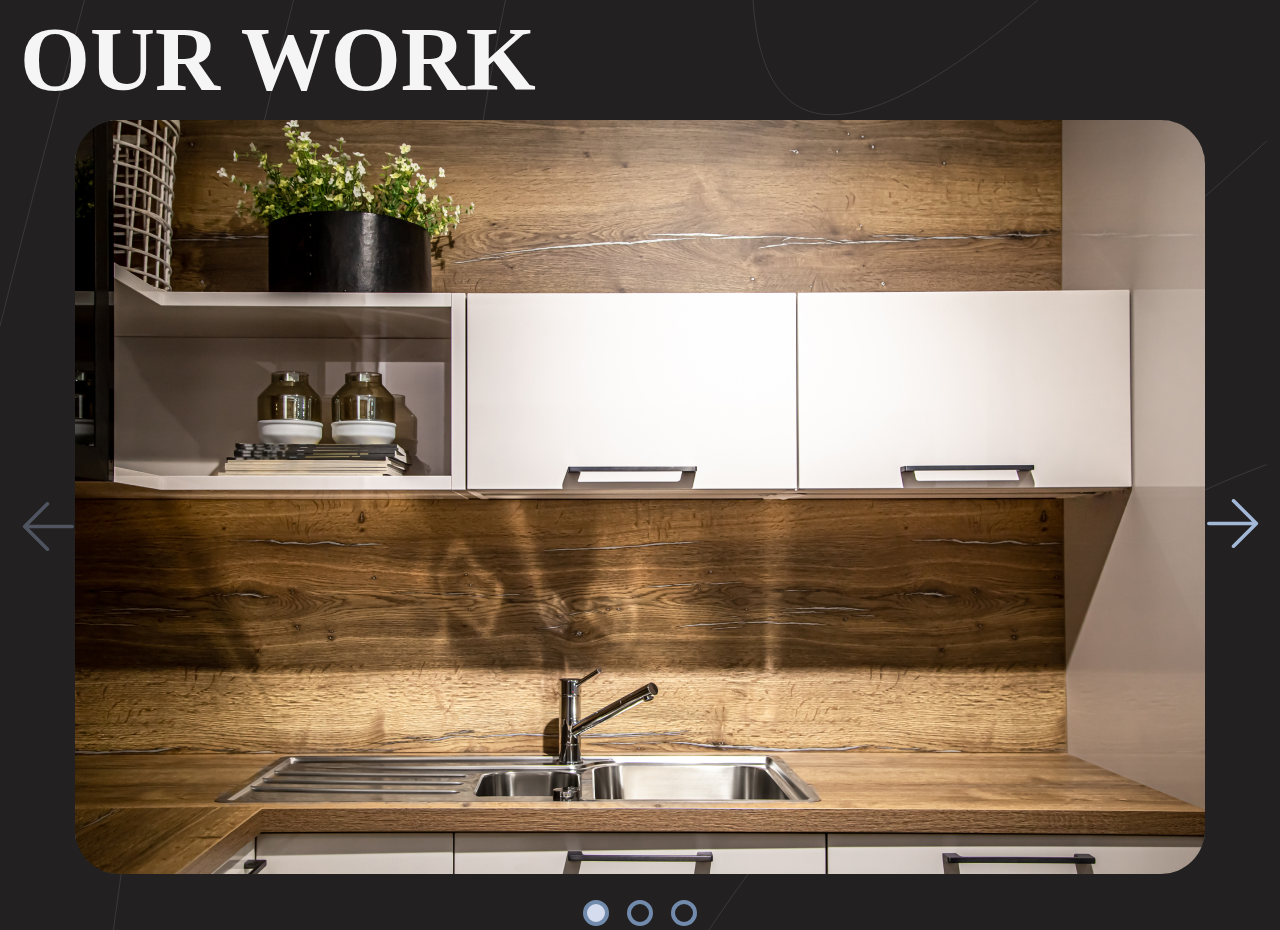
==== index.html @ 4e26131b "upd" ====
<!DOCTYPE html>
<html lang="en">

<head>
    <meta charset="utf-8" />
    <title>Swiper demo</title>
    <meta name="viewport" content="width=device-width, initial-scale=1, minimum-scale=1, maximum-scale=1" />
    <link rel="stylesheet" href="https://cdn.jsdelivr.net/npm/swiper/swiper-bundle.min.css" />
    <link rel="stylesheet" href="./styles/style.css">
    <script src="https://cdn.jsdelivr.net/npm/swiper/swiper-bundle.min.js"></script>

</head>

<body>
    <section>
        <div class="container">
            <h2>Our work</h2>
        </div>
        <div class="container">
            <div class="swiper mySwiper">
                <div class="swiper-wrapper">
                    <div class="swiper-slide">
                        <picture>
                            <img src="./img/img.jpg" alt="" srcset="./img/img.jpg 1x, ./img/img@2x.jpg 2x">
                        </picture>
                    </div>
                    <div class="swiper-slide">
                        <picture>
                            <img src="./img/img.jpg" alt="" srcset="./img/img.jpg 1x, ./img/img@2x.jpg 2x">
                        </picture>
                    </div>
                    <div class="swiper-slide">
                        <picture>
                            <img src="./img/img.jpg" alt="" srcset="./img/img.jpg 1x, ./img/img@2x.jpg 2x">
                        </picture>
                    </div>
                </div>
                <div class="swiper-button-next"></div>
                <div class="swiper-button-prev"></div>
                <div class="swiper-pagination"></div>
            </div>
        </div>
    </section>
    <script src="./js/main.js"></script>
</body>

</html>
---- styles/style.css ----
* {
  margin: 0;
  padding: 0;
  box-sizing: border-box;
}

body {
  background-color: #222021;
  background-image: url("../img/bkg.svg");
  background-size: cover;
  background-position: center;
}

h2 {
  font-family: "Kyiv*Type Sans";
  font-size: 90px;
  line-height: 120px;
  text-transform: uppercase;
  color: #F5F5F5;
}

.container {
  max-width: 1240px;
  margin: 0 auto;
}

.swiper-slide img {
  max-width: 1130px;
  width: 100%;
  margin: auto;
  display: flex;
  align-items: center;
  justify-content: center;
  border-radius: 44px;
}

.swiper-pagination {
  margin-top: 26px;
  position: initial;
}
.swiper-pagination .swiper-pagination-bullet {
  width: 26px;
  height: 26px;
  border: 4px solid #728BAD;
  margin: 0 9px !important;
  background-color: transparent;
  opacity: 1;
}
.swiper-pagination .swiper-pagination-bullet.swiper-pagination-bullet-active {
  background: #D5DCEE;
}

.swiper-button-next::after, .swiper-rtl .swiper-button-prev::after {
  content: "";
  min-width: 60px;
  height: 52px;
  background-image: url("../img/arrow.svg");
  background-repeat: no-repeat;
  background-size: 52px;
}

.swiper-button-prev::after, .swiper-rtl .swiper-button-next::after {
  content: "";
  min-width: 60px;
  height: 52px;
  background-image: url("../img/arrow.svg");
  background-repeat: no-repeat;
  background-size: 52px;
  transform: rotateZ(180deg);
}/*# sourceMappingURL=style.css.map */
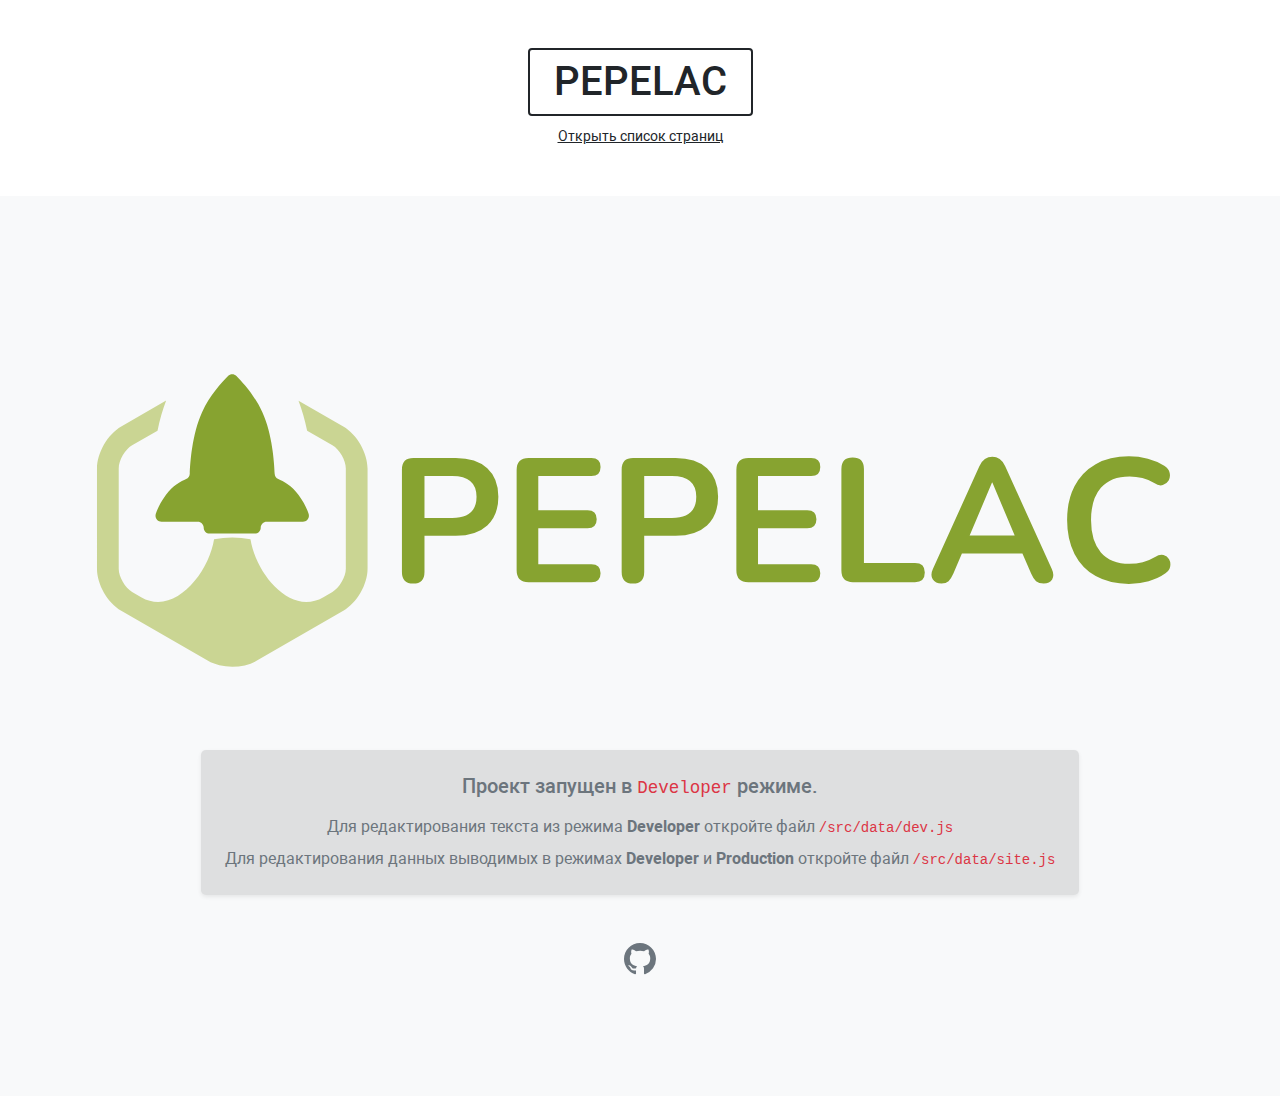
==== commit e488995c: "update" ====
--- a/index.html
+++ b/index.html
@@ -1,47 +1,65 @@
 <!DOCTYPE html>
-<html lang="en">
+<html lang="ru">
+<head>
 
-<head>
-    <meta charset="utf-8" />
-    <title>Swiper demo</title>
-    <meta name="viewport" content="width=device-width, initial-scale=1, minimum-scale=1, maximum-scale=1" />
-    <link rel="stylesheet" href="https://cdn.jsdelivr.net/npm/swiper/swiper-bundle.min.css" />
-    <link rel="stylesheet" href="./styles/style.css">
-    <script src="https://cdn.jsdelivr.net/npm/swiper/swiper-bundle.min.js"></script>
+	<meta charset="utf-8"/>
+	<meta http-equiv="X-UA-Compatible" content="IE=edge,chrome=1"/>
+	<meta name="viewport" content="width=device-width,initial-scale=1">
+	<title>PEPELAC</title>
 
-</head>
 
+<link href="/assets/css/main.min.css?v=f2b08a24ca1a831ceec6" rel="stylesheet"></head>
 <body>
-    <section>
-        <div class="container">
-            <h2>Our work</h2>
-        </div>
-        <div class="container">
-            <div class="swiper mySwiper">
-                <div class="swiper-wrapper">
-                    <div class="swiper-slide">
-                        <picture>
-                            <img src="./img/img.jpg" alt="" srcset="./img/img.jpg 1x, ./img/img@2x.jpg 2x">
-                        </picture>
-                    </div>
-                    <div class="swiper-slide">
-                        <picture>
-                            <img src="./img/img.jpg" alt="" srcset="./img/img.jpg 1x, ./img/img@2x.jpg 2x">
-                        </picture>
-                    </div>
-                    <div class="swiper-slide">
-                        <picture>
-                            <img src="./img/img.jpg" alt="" srcset="./img/img.jpg 1x, ./img/img@2x.jpg 2x">
-                        </picture>
-                    </div>
-                </div>
-                <div class="swiper-button-next"></div>
-                <div class="swiper-button-prev"></div>
-                <div class="swiper-pagination"></div>
-            </div>
-        </div>
-    </section>
-    <script src="./js/main.js"></script>
-</body>
 
-</html>+	<div class="container">
+	<div class="row">
+		<div class="col-12">
+			<header class="py-5 text-center">
+				<h1 class="d-inline-block border border-dark border-2 rounded py-2 px-4 text-dark">PEPELAC</h1>
+				<div>
+					<a class="text-dark small" href="ui.html">Открыть список страниц</a>
+				</div>
+			</header>
+		</div>
+	</div>
+</div>
+
+
+	
+
+	<section class="bg-light py-4 min-vh-100">
+		<div class="container">
+			<div class="row">
+				<div class="col-12 mt-10">
+					<a href="https://zencod.ru/tools/" target="_blank" class="d-block">
+						<svg class="img-fluid" xmlns="http://www.w3.org/2000/svg" viewBox="0 0 3806 1024">
+							<path fill="#87A330" d="M3457.18 702.846q47.17 26.66 113.23 26.66 34.13 0 67.39-9.229 33.4-9.375 57.42-26.806 13.77-10.108 16.11-23.291 2.49-13.33-3.81-24.317-6.3-11.133-18.89-14.648-12.6-3.662-28.86 6.445-19.78 12.012-42.04 17.725-22.12 5.713-44.97 5.713-64.16 0-97.85-38.965-33.55-38.965-33.55-110.449 0-71.338 33.55-110.01 33.69-38.819 97.85-38.819 22.26 0 43.8 5.42 21.68 5.42 40.28 17.432 16.11 10.84 29.3 6.885 13.33-3.955 19.92-15.528 6.59-11.718 3.51-25.781-2.93-14.209-18.6-24.316-24.02-15.674-55.81-24.024-31.79-8.496-64.75-8.496-66.06 0-113.23 26.807-47.02 26.66-72.22 75.293-25.19 48.486-25.19 115.137 0 66.65 25.19 115.576 25.2 48.779 72.22 75.586Zm-525.79 25.488q-20.95 0-30.03-14.355-8.94-14.502.58-34.864l158.5-350.976q7.76-17.432 18.9-24.903 11.13-7.47 25.49-7.47 13.76 0 24.9 7.47 11.13 7.471 18.89 24.903l158.94 350.976q9.67 20.947 1.17 35.156-8.35 14.063-28.71 14.063-16.85 0-26.22-8.057-9.23-8.203-16.41-25.048l-30.03-69.581h-206.39l-29.45 69.581q-7.76 17.431-16.11 25.341-8.35 7.764-24.02 7.764Zm-341.45-44.385q0 39.551 39.11 39.551h211.82q33.54 0 33.54-32.959 0-32.373-33.54-32.373h-174.03V337.66q0-38.965-38.37-38.965-38.53 0-38.53 38.965v346.289Zm-1460.272 44.385q-38.525 0-38.525-39.697V339.564q0-39.111 39.11-39.111h144.581q69.58 0 107.373 34.863Q1420 370.033 1420 432.436q0 62.402-37.793 97.558-37.793 35.156-107.373 35.156h-106.787v123.487q0 39.697-38.379 39.697Zm393.543-4.834q-40.869 0-40.869-40.869V341.322q0-40.869 40.869-40.869h214.16q31.201 0 31.201 30.029 0 31.202-31.201 31.202H1556.17v116.455h168.018q31.201 0 31.201 30.615t-31.201 30.615H1556.17V662.27h181.201q31.201 0 31.201 30.615t-31.201 30.615h-214.16Zm317.33-34.863q0 39.697 38.526 39.697 38.379 0 38.379-39.697V565.15h106.787q69.577 0 107.377-35.156 37.79-35.156 37.79-97.558 0-62.403-37.79-97.12-37.8-34.863-107.377-34.863h-144.58q-39.112 0-39.112 39.111v349.073ZM2272.61 723.5q-40.87 0-40.87-40.869V341.322q0-40.869 40.87-40.869h214.16q31.2 0 31.2 30.029 0 31.202-31.2 31.202h-181.2v116.455h168.02q31.2 0 31.2 30.615t-31.2 30.615h-168.02V662.27h181.2q31.2 0 31.2 30.615t-31.2 30.615h-214.16ZM1168.047 504.506h94.775q82.764 0 82.764-72.07 0-71.338-82.764-71.338h-94.775v143.408Zm844.174 0h-94.775V361.098h94.775q82.759 0 82.759 71.338 0 72.07-82.759 72.07ZM3103.65 383.949l-76.32 180.615H3181l-76.17-180.615h-1.18Z"/>
+							<path fill="#87A330" fill-rule="evenodd" d="M753.535 517.319c13.858 0 23.638-13.507 19.337-26.695-5.224-16.056-15.195-38.451-34.182-64.574-23.191-31.888-52.913-47.752-69.224-54.57-7.295-3.058-12.105-10.162-12.392-18.062-1.306-36.062-7.964-135.804-41.923-209.743-26.154-56.896-67.026-102.005-88.529-123.38-7.901-7.9-20.707-7.9-28.639 0-21.472 21.375-62.344 66.484-88.498 123.38-33.959 73.939-40.648 173.681-41.955 209.743-.287 7.9-5.065 15.004-12.36 18.062-16.311 6.818-46.032 22.682-69.224 54.57-18.986 26.123-28.958 48.518-34.182 64.574-4.301 13.188 5.479 26.695 19.337 26.695h123.667c11.245 0 20.356 9.111 20.356 20.357 0 11.213 9.111 20.324 20.357 20.324h153.675c11.246 0 20.357-9.111 20.357-20.324 0-11.246 9.111-20.357 20.356-20.357h123.667"/>
+							<path fill="#CAD593" fill-rule="evenodd" d="m891.161 192.722-152.722-88.17c11.666 30.531 21.746 64.617 29.41 102.589l86.241 49.786c23.9 13.799 45.669 51.504 45.669 79.105v341.715c0 27.599-21.769 65.303-45.669 79.102l-30.781 17.776c-114.498 66.103-231.119-84.03-248.714-197.227a302.762 302.762 0 0 0-61.931-6.4 302.574 302.574 0 0 0-62.272 6.469c-17.636 113.185-134.227 263.247-248.703 197.158l-30.783-17.776c-23.906-13.799-45.67-51.503-45.67-79.102V336.032c0-27.601 21.764-65.306 45.67-79.105l86.633-50.03c7.684-37.986 17.776-72.075 29.459-102.609l-153.161 88.434C87.44 219.509 51.1 282.458 51.1 336.032v341.715c0 53.571 36.34 116.523 82.737 143.304l295.918 170.857c23.197 13.392 52.968 20.092 82.74 20.092 29.769 0 59.543-6.7 82.737-20.092l295.929-170.857c46.392-26.786 82.737-89.733 82.737-143.304V336.032c0-53.574-36.345-116.52-82.737-143.31Z"/>
+						</svg>
+					</a>
+				</div>
+				<div class="col-12 d-flex justify-content-center mt-7">
+					<div class="d-inline-block text-center p-4 bg-black bg-opacity-10 text-secondary rounded-3 shadow-sm">
+						<div class="h5 mb-3">Проект запущен в <code class="text-danger">Developer</code> режиме.</div>
+						<div>Для редактирования текста из режима <b>Developer</b> откройте файл <code class="text-danger">/src/data/dev.js</code></div>
+						<div class="mt-2">Для редактирования данных выводимых в режимах <b>Developer</b> и <b>Production</b> откройте файл <code class="text-danger">/src/data/site.js</code></div>
+						<div class="mt-5 d-flex gap-2 justify-content-center d-none" data-desc="Чтобы включить темную тему, добавьте импорты dark-mode в index.js и index.scss">
+							<button class="btn btn-outline-secondary js--toggle-theme">Переключить тему</button>
+							<button class="btn btn-outline-success js--toggle-theme" data-system-theme="true">Включить системную тему</button>
+						</div>
+					</div>
+				</div>
+				<div class="col-12 text-center mt-5">
+					<a href="https://github.com/alexsoin/" class="text-secondary" target="_blank">
+						<svg height="32" viewBox="0 0 16 16" version="1.1" width="32">
+							<path fill="currentColor" d="M8 0C3.58 0 0 3.58 0 8c0 3.54 2.29 6.53 5.47 7.59.4.07.55-.17.55-.38 0-.19-.01-.82-.01-1.49-2.01.37-2.53-.49-2.69-.94-.09-.23-.48-.94-.82-1.13-.28-.15-.68-.52-.01-.53.63-.01 1.08.58 1.23.82.72 1.21 1.87.87 2.33.66.07-.52.28-.87.51-1.07-1.78-.2-3.64-.89-3.64-3.95 0-.87.31-1.59.82-2.15-.08-.2-.36-1.02.08-2.12 0 0 .67-.21 2.2.82.64-.18 1.32-.27 2-.27.68 0 1.36.09 2 .27 1.53-1.04 2.2-.82 2.2-.82.44 1.1.16 1.92.08 2.12.51.56.82 1.27.82 2.15 0 3.07-1.87 3.75-3.65 3.95.29.25.54.73.54 1.48 0 1.07-.01 1.93-.01 2.2 0 .21.15.46.55.38A8.013 8.013 0 0016 8c0-4.42-3.58-8-8-8z"></path>
+						</svg>
+					</a>
+				</div>
+			</div>
+		</div>
+	</section>
+
+<script defer src="/assets/js/vendor.min.js?v=48f0f1ad7be3444cd97d"></script><script defer src="/assets/js/main.min.js?v=f2b08a24ca1a831ceec6"></script></body>
+</html>
--- a/assets/css/main.min.css
+++ b/assets/css/main.min.css
@@ -0,0 +1,13280 @@
+/*!*****************************************************************************************************************************************************************************!*\
+  !*** css ./node_modules/css-loader/dist/cjs.js??ruleSet[1].rules[4].use[1]!./node_modules/sass-loader/dist/cjs.js??ruleSet[1].rules[4].use[2]!./src/assets/scss/index.scss ***!
+  \*****************************************************************************************************************************************************************************/
+@charset "UTF-8";
+@font-face {
+  font-family: "Roboto";
+  src: local("Roboto Thin"), local("Roboto-Thin"), url(/assets/fonts/roboto/Robotothin.woff2) format("woff2"), url(/assets/fonts/roboto/Robotothin.woff) format("woff"), url(/assets/fonts/roboto/Robotothin.ttf) format("truetype");
+  font-weight: 100;
+  font-style: normal;
+}
+@font-face {
+  font-family: "Roboto";
+  src: local("Roboto Thin Italic"), local("Roboto-ThinItalic"), url(/assets/fonts/roboto/Robotothinitalic.woff2) format("woff2"), url(/assets/fonts/roboto/Robotothinitalic.woff) format("woff"), url(/assets/fonts/roboto/Robotothinitalic.ttf) format("truetype");
+  font-weight: 100;
+  font-style: italic;
+}
+@font-face {
+  font-family: "Roboto";
+  src: local("Roboto Light"), local("Roboto-Light"), url(/assets/fonts/roboto/Robotolight.woff2) format("woff2"), url(/assets/fonts/roboto/Robotolight.woff) format("woff"), url(/assets/fonts/roboto/Robotolight.ttf) format("truetype");
+  font-weight: 300;
+  font-style: normal;
+}
+@font-face {
+  font-family: "Roboto";
+  src: local("Roboto Light Italic"), local("Roboto-LightItalic"), url(/assets/fonts/roboto/Robotolightitalic.woff2) format("woff2"), url(/assets/fonts/roboto/Robotolightitalic.woff) format("woff"), url(/assets/fonts/roboto/Robotolightitalic.ttf) format("truetype");
+  font-weight: 300;
+  font-style: italic;
+}
+@font-face {
+  font-family: "Roboto";
+  src: local("Roboto"), local("Roboto-Regular"), url(/assets/fonts/roboto/Roboto.woff2) format("woff2"), url(/assets/fonts/roboto/Roboto.woff) format("woff"), url(/assets/fonts/roboto/Roboto.ttf) format("truetype");
+  font-weight: 400;
+  font-style: normal;
+}
+@font-face {
+  font-family: "Roboto";
+  src: local("Roboto Italic"), local("Roboto-Italic"), url(/assets/fonts/roboto/Robotoitalic.woff2) format("woff2"), url(/assets/fonts/roboto/Robotoitalic.woff) format("woff"), url(/assets/fonts/roboto/Robotoitalic.ttf) format("truetype");
+  font-weight: 400;
+  font-style: italic;
+}
+@font-face {
+  font-family: "Roboto";
+  src: local("Roboto Medium"), local("Roboto-Medium"), url(/assets/fonts/roboto/Robotomedium.woff2) format("woff2"), url(/assets/fonts/roboto/Robotomedium.woff) format("woff"), url(/assets/fonts/roboto/Robotomedium.ttf) format("truetype");
+  font-weight: 500;
+  font-style: normal;
+}
+@font-face {
+  font-family: "Roboto";
+  src: local("Roboto Medium Italic"), local("Roboto-MediumItalic"), url(/assets/fonts/roboto/Robotomediumitalic.woff2) format("woff2"), url(/assets/fonts/roboto/Robotomediumitalic.woff) format("woff"), url(/assets/fonts/roboto/Robotomediumitalic.ttf) format("truetype");
+  font-weight: 500;
+  font-style: italic;
+}
+@font-face {
+  font-family: "Roboto";
+  src: local("Roboto Bold"), local("Roboto-Bold"), url(/assets/fonts/roboto/Robotobold.woff2) format("woff2"), url(/assets/fonts/roboto/Robotobold.woff) format("woff"), url(/assets/fonts/roboto/Robotobold.ttf) format("truetype");
+  font-weight: 700;
+  font-style: normal;
+}
+@font-face {
+  font-family: "Roboto";
+  src: local("Roboto Bold Italic"), local("Roboto-BoldItalic"), url(/assets/fonts/roboto/Robotobolditalic.woff2) format("woff2"), url(/assets/fonts/roboto/Robotobolditalic.woff) format("woff"), url(/assets/fonts/roboto/Robotobolditalic.ttf) format("truetype");
+  font-weight: 700;
+  font-style: italic;
+}
+@font-face {
+  font-family: "Roboto";
+  src: local("Roboto Black"), local("Roboto-Black"), url(/assets/fonts/roboto/Robotoblack.woff2) format("woff2"), url(/assets/fonts/roboto/Robotoblack.woff) format("woff"), url(/assets/fonts/roboto/Robotoblack.ttf) format("truetype");
+  font-weight: 900;
+  font-style: normal;
+}
+@font-face {
+  font-family: "Roboto";
+  src: local("Roboto Black Italic"), local("Roboto-BlackItalic"), url(/assets/fonts/roboto/Robotoblackitalic.woff2) format("woff2"), url(/assets/fonts/roboto/Robotoblackitalic.woff) format("woff"), url(/assets/fonts/roboto/Robotoblackitalic.ttf) format("truetype");
+  font-weight: 900;
+  font-style: italic;
+}
+:root {
+  --bs-blue: #0d6efd;
+  --bs-indigo: #6610f2;
+  --bs-purple: #6f42c1;
+  --bs-pink: #d63384;
+  --bs-red: #dc3545;
+  --bs-orange: #fd7e14;
+  --bs-yellow: #ffc107;
+  --bs-green: #198754;
+  --bs-teal: #20c997;
+  --bs-cyan: #0dcaf0;
+  --bs-white: #fff;
+  --bs-gray: #6c757d;
+  --bs-gray-dark: #343a40;
+  --bs-gray-100: #f8f9fa;
+  --bs-gray-200: #e9ecef;
+  --bs-gray-300: #dee2e6;
+  --bs-gray-400: #ced4da;
+  --bs-gray-500: #adb5bd;
+  --bs-gray-600: #6c757d;
+  --bs-gray-700: #495057;
+  --bs-gray-800: #343a40;
+  --bs-gray-900: #212529;
+  --bs-primary: #0d6efd;
+  --bs-secondary: #6c757d;
+  --bs-success: #198754;
+  --bs-info: #0dcaf0;
+  --bs-warning: #ffc107;
+  --bs-danger: #dc3545;
+  --bs-light: #f8f9fa;
+  --bs-dark: #212529;
+  --bs-primary-rgb: 13, 110, 253;
+  --bs-secondary-rgb: 108, 117, 125;
+  --bs-success-rgb: 25, 135, 84;
+  --bs-info-rgb: 13, 202, 240;
+  --bs-warning-rgb: 255, 193, 7;
+  --bs-danger-rgb: 220, 53, 69;
+  --bs-light-rgb: 248, 249, 250;
+  --bs-dark-rgb: 33, 37, 41;
+  --bs-white-rgb: 255, 255, 255;
+  --bs-black-rgb: 0, 0, 0;
+  --bs-body-color-rgb: 0, 0, 0;
+  --bs-body-bg-rgb: 255, 255, 255;
+  --bs-font-sans-serif: system-ui, -apple-system, "Segoe UI", Roboto, "Helvetica Neue", Arial, "Noto Sans", "Liberation Sans", sans-serif, "Apple Color Emoji", "Segoe UI Emoji", "Segoe UI Symbol", "Noto Color Emoji";
+  --bs-font-monospace: SFMono-Regular, Menlo, Monaco, Consolas, "Liberation Mono", "Courier New", monospace;
+  --bs-gradient: linear-gradient(180deg, rgba(255, 255, 255, 0.15), rgba(255, 255, 255, 0));
+  --bs-body-font-family: Roboto, -apple-system, BlinkMacSystemFont, Segoe UI, Roboto, Helvetica Neue, Arial, Noto Sans, sans-serif, Apple Color Emoji, Segoe UI Emoji, Segoe UI Symbol, Noto Color Emoji;
+  --bs-body-font-size: 1rem;
+  --bs-body-font-weight: 400;
+  --bs-body-line-height: 1.5;
+  --bs-body-color: #000;
+  --bs-body-bg: #fff;
+}
+
+*,
+*::before,
+*::after {
+  box-sizing: border-box;
+}
+
+@media (prefers-reduced-motion: no-preference) {
+  :root {
+    scroll-behavior: smooth;
+  }
+}
+
+body {
+  margin: 0;
+  font-family: var(--bs-body-font-family);
+  font-size: var(--bs-body-font-size);
+  font-weight: var(--bs-body-font-weight);
+  line-height: var(--bs-body-line-height);
+  color: var(--bs-body-color);
+  text-align: var(--bs-body-text-align);
+  background-color: var(--bs-body-bg);
+  -webkit-text-size-adjust: 100%;
+  -webkit-tap-highlight-color: rgba(0, 0, 0, 0);
+}
+
+hr {
+  margin: 1rem 0;
+  color: inherit;
+  background-color: currentColor;
+  border: 0;
+  opacity: 0.25;
+}
+
+hr:not([size]) {
+  height: 1px;
+}
+
+h6, .h6, h5, .h5, h4, .h4, h3, .h3, h2, .h2, h1, .h1 {
+  margin-top: 0;
+  margin-bottom: 0.5rem;
+  font-weight: 500;
+  line-height: 1.2;
+}
+
+h1, .h1 {
+  font-size: calc(1.375rem + 1.5vw);
+}
+@media (min-width: 1200px) {
+  h1, .h1 {
+    font-size: 2.5rem;
+  }
+}
+
+h2, .h2 {
+  font-size: calc(1.325rem + 0.9vw);
+}
+@media (min-width: 1200px) {
+  h2, .h2 {
+    font-size: 2rem;
+  }
+}
+
+h3, .h3 {
+  font-size: calc(1.3rem + 0.6vw);
+}
+@media (min-width: 1200px) {
+  h3, .h3 {
+    font-size: 1.75rem;
+  }
+}
+
+h4, .h4 {
+  font-size: calc(1.275rem + 0.3vw);
+}
+@media (min-width: 1200px) {
+  h4, .h4 {
+    font-size: 1.5rem;
+  }
+}
+
+h5, .h5 {
+  font-size: 1.25rem;
+}
+
+h6, .h6 {
+  font-size: 1rem;
+}
+
+p {
+  margin-top: 0;
+  margin-bottom: 1rem;
+}
+
+abbr[title],
+abbr[data-bs-original-title] {
+  text-decoration: underline dotted;
+  cursor: help;
+  text-decoration-skip-ink: none;
+}
+
+address {
+  margin-bottom: 1rem;
+  font-style: normal;
+  line-height: inherit;
+}
+
+ol,
+ul {
+  padding-left: 2rem;
+}
+
+ol,
+ul,
+dl {
+  margin-top: 0;
+  margin-bottom: 1rem;
+}
+
+ol ol,
+ul ul,
+ol ul,
+ul ol {
+  margin-bottom: 0;
+}
+
+dt {
+  font-weight: 700;
+}
+
+dd {
+  margin-bottom: 0.5rem;
+  margin-left: 0;
+}
+
+blockquote {
+  margin: 0 0 1rem;
+}
+
+b,
+strong {
+  font-weight: bolder;
+}
+
+small, .small {
+  font-size: 0.875em;
+}
+
+mark, .mark {
+  padding: 0.2em;
+  background-color: #fcf8e3;
+}
+
+sub,
+sup {
+  position: relative;
+  font-size: 0.75em;
+  line-height: 0;
+  vertical-align: baseline;
+}
+
+sub {
+  bottom: -0.25em;
+}
+
+sup {
+  top: -0.5em;
+}
+
+a {
+  color: #0d6efd;
+  text-decoration: underline;
+}
+a:hover {
+  color: #0a58ca;
+}
+
+a:not([href]):not([class]), a:not([href]):not([class]):hover {
+  color: inherit;
+  text-decoration: none;
+}
+
+pre,
+code,
+kbd,
+samp {
+  font-family: var(--bs-font-monospace);
+  font-size: 1em;
+  direction: ltr /* rtl:ignore */;
+  unicode-bidi: bidi-override;
+}
+
+pre {
+  display: block;
+  margin-top: 0;
+  margin-bottom: 1rem;
+  overflow: auto;
+  font-size: 0.875em;
+}
+pre code {
+  font-size: inherit;
+  color: inherit;
+  word-break: normal;
+}
+
+code {
+  font-size: 0.875em;
+  color: #d63384;
+  word-wrap: break-word;
+}
+a > code {
+  color: inherit;
+}
+
+kbd {
+  padding: 0.2rem 0.4rem;
+  font-size: 0.875em;
+  color: #fff;
+  background-color: #212529;
+  border-radius: 0.2rem;
+}
+kbd kbd {
+  padding: 0;
+  font-size: 1em;
+  font-weight: 700;
+}
+
+figure {
+  margin: 0 0 1rem;
+}
+
+img,
+svg {
+  vertical-align: middle;
+}
+
+table {
+  caption-side: bottom;
+  border-collapse: collapse;
+}
+
+caption {
+  padding-top: 0.5rem;
+  padding-bottom: 0.5rem;
+  color: #6c757d;
+  text-align: left;
+}
+
+th {
+  text-align: inherit;
+  text-align: -webkit-match-parent;
+}
+
+thead,
+tbody,
+tfoot,
+tr,
+td,
+th {
+  border-color: inherit;
+  border-style: solid;
+  border-width: 0;
+}
+
+label {
+  display: inline-block;
+}
+
+button {
+  border-radius: 0;
+}
+
+button:focus:not(:focus-visible) {
+  outline: 0;
+}
+
+input,
+button,
+select,
+optgroup,
+textarea {
+  margin: 0;
+  font-family: inherit;
+  font-size: inherit;
+  line-height: inherit;
+}
+
+button,
+select {
+  text-transform: none;
+}
+
+[role=button] {
+  cursor: pointer;
+}
+
+select {
+  word-wrap: normal;
+}
+select:disabled {
+  opacity: 1;
+}
+
+[list]::-webkit-calendar-picker-indicator {
+  display: none;
+}
+
+button,
+[type=button],
+[type=reset],
+[type=submit] {
+  -webkit-appearance: button;
+}
+button:not(:disabled),
+[type=button]:not(:disabled),
+[type=reset]:not(:disabled),
+[type=submit]:not(:disabled) {
+  cursor: pointer;
+}
+
+::-moz-focus-inner {
+  padding: 0;
+  border-style: none;
+}
+
+textarea {
+  resize: vertical;
+}
+
+fieldset {
+  min-width: 0;
+  padding: 0;
+  margin: 0;
+  border: 0;
+}
+
+legend {
+  float: left;
+  width: 100%;
+  padding: 0;
+  margin-bottom: 0.5rem;
+  font-size: calc(1.275rem + 0.3vw);
+  line-height: inherit;
+}
+@media (min-width: 1200px) {
+  legend {
+    font-size: 1.5rem;
+  }
+}
+legend + * {
+  clear: left;
+}
+
+::-webkit-datetime-edit-fields-wrapper,
+::-webkit-datetime-edit-text,
+::-webkit-datetime-edit-minute,
+::-webkit-datetime-edit-hour-field,
+::-webkit-datetime-edit-day-field,
+::-webkit-datetime-edit-month-field,
+::-webkit-datetime-edit-year-field {
+  padding: 0;
+}
+
+::-webkit-inner-spin-button {
+  height: auto;
+}
+
+[type=search] {
+  outline-offset: -2px;
+  -webkit-appearance: textfield;
+}
+
+/* rtl:raw:
+[type="tel"],
+[type="url"],
+[type="email"],
+[type="number"] {
+  direction: ltr;
+}
+*/
+::-webkit-search-decoration {
+  -webkit-appearance: none;
+}
+
+::-webkit-color-swatch-wrapper {
+  padding: 0;
+}
+
+::file-selector-button {
+  font: inherit;
+}
+
+::-webkit-file-upload-button {
+  font: inherit;
+  -webkit-appearance: button;
+}
+
+output {
+  display: inline-block;
+}
+
+iframe {
+  border: 0;
+}
+
+summary {
+  display: list-item;
+  cursor: pointer;
+}
+
+progress {
+  vertical-align: baseline;
+}
+
+[hidden] {
+  display: none !important;
+}
+
+.lead {
+  font-size: 1.25rem;
+  font-weight: 300;
+}
+
+.display-1 {
+  font-size: calc(1.625rem + 4.5vw);
+  font-weight: 300;
+  line-height: 1.2;
+}
+@media (min-width: 1200px) {
+  .display-1 {
+    font-size: 5rem;
+  }
+}
+
+.display-2 {
+  font-size: calc(1.575rem + 3.9vw);
+  font-weight: 300;
+  line-height: 1.2;
+}
+@media (min-width: 1200px) {
+  .display-2 {
+    font-size: 4.5rem;
+  }
+}
+
+.display-3 {
+  font-size: calc(1.525rem + 3.3vw);
+  font-weight: 300;
+  line-height: 1.2;
+}
+@media (min-width: 1200px) {
+  .display-3 {
+    font-size: 4rem;
+  }
+}
+
+.display-4 {
+  font-size: calc(1.475rem + 2.7vw);
+  font-weight: 300;
+  line-height: 1.2;
+}
+@media (min-width: 1200px) {
+  .display-4 {
+    font-size: 3.5rem;
+  }
+}
+
+.display-5 {
+  font-size: calc(1.425rem + 2.1vw);
+  font-weight: 300;
+  line-height: 1.2;
+}
+@media (min-width: 1200px) {
+  .display-5 {
+    font-size: 3rem;
+  }
+}
+
+.display-6 {
+  font-size: calc(1.375rem + 1.5vw);
+  font-weight: 300;
+  line-height: 1.2;
+}
+@media (min-width: 1200px) {
+  .display-6 {
+    font-size: 2.5rem;
+  }
+}
+
+.list-unstyled {
+  padding-left: 0;
+  list-style: none;
+}
+
+.list-inline {
+  padding-left: 0;
+  list-style: none;
+}
+
+.list-inline-item {
+  display: inline-block;
+}
+.list-inline-item:not(:last-child) {
+  margin-right: 0.5rem;
+}
+
+.initialism {
+  font-size: 0.875em;
+  text-transform: uppercase;
+}
+
+.blockquote {
+  margin-bottom: 1rem;
+  font-size: 1.25rem;
+}
+.blockquote > :last-child {
+  margin-bottom: 0;
+}
+
+.blockquote-footer {
+  margin-top: -1rem;
+  margin-bottom: 1rem;
+  font-size: 0.875em;
+  color: #6c757d;
+}
+.blockquote-footer::before {
+  content: "— ";
+}
+
+.img-fluid {
+  max-width: 100%;
+  height: auto;
+}
+
+.img-thumbnail {
+  padding: 0.25rem;
+  background-color: #fff;
+  border: 1px solid #dee2e6;
+  border-radius: 0.25rem;
+  max-width: 100%;
+  height: auto;
+}
+
+.figure {
+  display: inline-block;
+}
+
+.figure-img {
+  margin-bottom: 0.5rem;
+  line-height: 1;
+}
+
+.figure-caption {
+  font-size: 0.875em;
+  color: #6c757d;
+}
+
+.container,
+.container-fluid,
+.container-xxl,
+.container-xl,
+.container-lg,
+.container-md,
+.container-sm {
+  width: 100%;
+  padding-right: var(--bs-gutter-x, 0.75rem);
+  padding-left: var(--bs-gutter-x, 0.75rem);
+  margin-right: auto;
+  margin-left: auto;
+}
+
+@media (min-width: 576px) {
+  .container-sm, .container {
+    max-width: 540px;
+  }
+}
+@media (min-width: 768px) {
+  .container-md, .container-sm, .container {
+    max-width: 720px;
+  }
+}
+@media (min-width: 992px) {
+  .container-lg, .container-md, .container-sm, .container {
+    max-width: 960px;
+  }
+}
+@media (min-width: 1200px) {
+  .container-xl, .container-lg, .container-md, .container-sm, .container {
+    max-width: 1140px;
+  }
+}
+@media (min-width: 1400px) {
+  .container-xxl, .container-xl, .container-lg, .container-md, .container-sm, .container {
+    max-width: 1320px;
+  }
+}
+.row {
+  --bs-gutter-x: 1.5rem;
+  --bs-gutter-y: 0;
+  display: flex;
+  flex-wrap: wrap;
+  margin-top: calc(-1 * var(--bs-gutter-y));
+  margin-right: calc(-0.5 * var(--bs-gutter-x));
+  margin-left: calc(-0.5 * var(--bs-gutter-x));
+}
+.row > * {
+  flex-shrink: 0;
+  width: 100%;
+  max-width: 100%;
+  padding-right: calc(var(--bs-gutter-x) * 0.5);
+  padding-left: calc(var(--bs-gutter-x) * 0.5);
+  margin-top: var(--bs-gutter-y);
+}
+
+.col {
+  flex: 1 0 0%;
+}
+
+.row-cols-auto > * {
+  flex: 0 0 auto;
+  width: auto;
+}
+
+.row-cols-1 > * {
+  flex: 0 0 auto;
+  width: 100%;
+}
+
+.row-cols-2 > * {
+  flex: 0 0 auto;
+  width: 50%;
+}
+
+.row-cols-3 > * {
+  flex: 0 0 auto;
+  width: 33.3333333333%;
+}
+
+.row-cols-4 > * {
+  flex: 0 0 auto;
+  width: 25%;
+}
+
+.row-cols-5 > * {
+  flex: 0 0 auto;
+  width: 20%;
+}
+
+.row-cols-6 > * {
+  flex: 0 0 auto;
+  width: 16.6666666667%;
+}
+
+.col-auto {
+  flex: 0 0 auto;
+  width: auto;
+}
+
+.col-1 {
+  flex: 0 0 auto;
+  width: 8.33333333%;
+}
+
+.col-2 {
+  flex: 0 0 auto;
+  width: 16.66666667%;
+}
+
+.col-3 {
+  flex: 0 0 auto;
+  width: 25%;
+}
+
+.col-4 {
+  flex: 0 0 auto;
+  width: 33.33333333%;
+}
+
+.col-5 {
+  flex: 0 0 auto;
+  width: 41.66666667%;
+}
+
+.col-6 {
+  flex: 0 0 auto;
+  width: 50%;
+}
+
+.col-7 {
+  flex: 0 0 auto;
+  width: 58.33333333%;
+}
+
+.col-8 {
+  flex: 0 0 auto;
+  width: 66.66666667%;
+}
+
+.col-9 {
+  flex: 0 0 auto;
+  width: 75%;
+}
+
+.col-10 {
+  flex: 0 0 auto;
+  width: 83.33333333%;
+}
+
+.col-11 {
+  flex: 0 0 auto;
+  width: 91.66666667%;
+}
+
+.col-12 {
+  flex: 0 0 auto;
+  width: 100%;
+}
+
+.offset-1 {
+  margin-left: 8.33333333%;
+}
+
+.offset-2 {
+  margin-left: 16.66666667%;
+}
+
+.offset-3 {
+  margin-left: 25%;
+}
+
+.offset-4 {
+  margin-left: 33.33333333%;
+}
+
+.offset-5 {
+  margin-left: 41.66666667%;
+}
+
+.offset-6 {
+  margin-left: 50%;
+}
+
+.offset-7 {
+  margin-left: 58.33333333%;
+}
+
+.offset-8 {
+  margin-left: 66.66666667%;
+}
+
+.offset-9 {
+  margin-left: 75%;
+}
+
+.offset-10 {
+  margin-left: 83.33333333%;
+}
+
+.offset-11 {
+  margin-left: 91.66666667%;
+}
+
+.g-0,
+.gx-0 {
+  --bs-gutter-x: 0;
+}
+
+.g-0,
+.gy-0 {
+  --bs-gutter-y: 0;
+}
+
+.g-1,
+.gx-1 {
+  --bs-gutter-x: 0.25rem;
+}
+
+.g-1,
+.gy-1 {
+  --bs-gutter-y: 0.25rem;
+}
+
+.g-2,
+.gx-2 {
+  --bs-gutter-x: 0.5rem;
+}
+
+.g-2,
+.gy-2 {
+  --bs-gutter-y: 0.5rem;
+}
+
+.g-3,
+.gx-3 {
+  --bs-gutter-x: 1rem;
+}
+
+.g-3,
+.gy-3 {
+  --bs-gutter-y: 1rem;
+}
+
+.g-4,
+.gx-4 {
+  --bs-gutter-x: 1.5rem;
+}
+
+.g-4,
+.gy-4 {
+  --bs-gutter-y: 1.5rem;
+}
+
+.g-5,
+.gx-5 {
+  --bs-gutter-x: 3rem;
+}
+
+.g-5,
+.gy-5 {
+  --bs-gutter-y: 3rem;
+}
+
+.g-6,
+.gx-6 {
+  --bs-gutter-x: 4rem;
+}
+
+.g-6,
+.gy-6 {
+  --bs-gutter-y: 4rem;
+}
+
+.g-7,
+.gx-7 {
+  --bs-gutter-x: 5rem;
+}
+
+.g-7,
+.gy-7 {
+  --bs-gutter-y: 5rem;
+}
+
+.g-8,
+.gx-8 {
+  --bs-gutter-x: 6.25rem;
+}
+
+.g-8,
+.gy-8 {
+  --bs-gutter-y: 6.25rem;
+}
+
+.g-9,
+.gx-9 {
+  --bs-gutter-x: 7.5rem;
+}
+
+.g-9,
+.gy-9 {
+  --bs-gutter-y: 7.5rem;
+}
+
+.g-10,
+.gx-10 {
+  --bs-gutter-x: 9.375rem;
+}
+
+.g-10,
+.gy-10 {
+  --bs-gutter-y: 9.375rem;
+}
+
+@media (min-width: 576px) {
+  .col-sm {
+    flex: 1 0 0%;
+  }
+
+  .row-cols-sm-auto > * {
+    flex: 0 0 auto;
+    width: auto;
+  }
+
+  .row-cols-sm-1 > * {
+    flex: 0 0 auto;
+    width: 100%;
+  }
+
+  .row-cols-sm-2 > * {
+    flex: 0 0 auto;
+    width: 50%;
+  }
+
+  .row-cols-sm-3 > * {
+    flex: 0 0 auto;
+    width: 33.3333333333%;
+  }
+
+  .row-cols-sm-4 > * {
+    flex: 0 0 auto;
+    width: 25%;
+  }
+
+  .row-cols-sm-5 > * {
+    flex: 0 0 auto;
+    width: 20%;
+  }
+
+  .row-cols-sm-6 > * {
+    flex: 0 0 auto;
+    width: 16.6666666667%;
+  }
+
+  .col-sm-auto {
+    flex: 0 0 auto;
+    width: auto;
+  }
+
+  .col-sm-1 {
+    flex: 0 0 auto;
+    width: 8.33333333%;
+  }
+
+  .col-sm-2 {
+    flex: 0 0 auto;
+    width: 16.66666667%;
+  }
+
+  .col-sm-3 {
+    flex: 0 0 auto;
+    width: 25%;
+  }
+
+  .col-sm-4 {
+    flex: 0 0 auto;
+    width: 33.33333333%;
+  }
+
+  .col-sm-5 {
+    flex: 0 0 auto;
+    width: 41.66666667%;
+  }
+
+  .col-sm-6 {
+    flex: 0 0 auto;
+    width: 50%;
+  }
+
+  .col-sm-7 {
+    flex: 0 0 auto;
+    width: 58.33333333%;
+  }
+
+  .col-sm-8 {
+    flex: 0 0 auto;
+    width: 66.66666667%;
+  }
+
+  .col-sm-9 {
+    flex: 0 0 auto;
+    width: 75%;
+  }
+
+  .col-sm-10 {
+    flex: 0 0 auto;
+    width: 83.33333333%;
+  }
+
+  .col-sm-11 {
+    flex: 0 0 auto;
+    width: 91.66666667%;
+  }
+
+  .col-sm-12 {
+    flex: 0 0 auto;
+    width: 100%;
+  }
+
+  .offset-sm-0 {
+    margin-left: 0;
+  }
+
+  .offset-sm-1 {
+    margin-left: 8.33333333%;
+  }
+
+  .offset-sm-2 {
+    margin-left: 16.66666667%;
+  }
+
+  .offset-sm-3 {
+    margin-left: 25%;
+  }
+
+  .offset-sm-4 {
+    margin-left: 33.33333333%;
+  }
+
+  .offset-sm-5 {
+    margin-left: 41.66666667%;
+  }
+
+  .offset-sm-6 {
+    margin-left: 50%;
+  }
+
+  .offset-sm-7 {
+    margin-left: 58.33333333%;
+  }
+
+  .offset-sm-8 {
+    margin-left: 66.66666667%;
+  }
+
+  .offset-sm-9 {
+    margin-left: 75%;
+  }
+
+  .offset-sm-10 {
+    margin-left: 83.33333333%;
+  }
+
+  .offset-sm-11 {
+    margin-left: 91.66666667%;
+  }
+
+  .g-sm-0,
+.gx-sm-0 {
+    --bs-gutter-x: 0;
+  }
+
+  .g-sm-0,
+.gy-sm-0 {
+    --bs-gutter-y: 0;
+  }
+
+  .g-sm-1,
+.gx-sm-1 {
+    --bs-gutter-x: 0.25rem;
+  }
+
+  .g-sm-1,
+.gy-sm-1 {
+    --bs-gutter-y: 0.25rem;
+  }
+
+  .g-sm-2,
+.gx-sm-2 {
+    --bs-gutter-x: 0.5rem;
+  }
+
+  .g-sm-2,
+.gy-sm-2 {
+    --bs-gutter-y: 0.5rem;
+  }
+
+  .g-sm-3,
+.gx-sm-3 {
+    --bs-gutter-x: 1rem;
+  }
+
+  .g-sm-3,
+.gy-sm-3 {
+    --bs-gutter-y: 1rem;
+  }
+
+  .g-sm-4,
+.gx-sm-4 {
+    --bs-gutter-x: 1.5rem;
+  }
+
+  .g-sm-4,
+.gy-sm-4 {
+    --bs-gutter-y: 1.5rem;
+  }
+
+  .g-sm-5,
+.gx-sm-5 {
+    --bs-gutter-x: 3rem;
+  }
+
+  .g-sm-5,
+.gy-sm-5 {
+    --bs-gutter-y: 3rem;
+  }
+
+  .g-sm-6,
+.gx-sm-6 {
+    --bs-gutter-x: 4rem;
+  }
+
+  .g-sm-6,
+.gy-sm-6 {
+    --bs-gutter-y: 4rem;
+  }
+
+  .g-sm-7,
+.gx-sm-7 {
+    --bs-gutter-x: 5rem;
+  }
+
+  .g-sm-7,
+.gy-sm-7 {
+    --bs-gutter-y: 5rem;
+  }
+
+  .g-sm-8,
+.gx-sm-8 {
+    --bs-gutter-x: 6.25rem;
+  }
+
+  .g-sm-8,
+.gy-sm-8 {
+    --bs-gutter-y: 6.25rem;
+  }
+
+  .g-sm-9,
+.gx-sm-9 {
+    --bs-gutter-x: 7.5rem;
+  }
+
+  .g-sm-9,
+.gy-sm-9 {
+    --bs-gutter-y: 7.5rem;
+  }
+
+  .g-sm-10,
+.gx-sm-10 {
+    --bs-gutter-x: 9.375rem;
+  }
+
+  .g-sm-10,
+.gy-sm-10 {
+    --bs-gutter-y: 9.375rem;
+  }
+}
+@media (min-width: 768px) {
+  .col-md {
+    flex: 1 0 0%;
+  }
+
+  .row-cols-md-auto > * {
+    flex: 0 0 auto;
+    width: auto;
+  }
+
+  .row-cols-md-1 > * {
+    flex: 0 0 auto;
+    width: 100%;
+  }
+
+  .row-cols-md-2 > * {
+    flex: 0 0 auto;
+    width: 50%;
+  }
+
+  .row-cols-md-3 > * {
+    flex: 0 0 auto;
+    width: 33.3333333333%;
+  }
+
+  .row-cols-md-4 > * {
+    flex: 0 0 auto;
+    width: 25%;
+  }
+
+  .row-cols-md-5 > * {
+    flex: 0 0 auto;
+    width: 20%;
+  }
+
+  .row-cols-md-6 > * {
+    flex: 0 0 auto;
+    width: 16.6666666667%;
+  }
+
+  .col-md-auto {
+    flex: 0 0 auto;
+    width: auto;
+  }
+
+  .col-md-1 {
+    flex: 0 0 auto;
+    width: 8.33333333%;
+  }
+
+  .col-md-2 {
+    flex: 0 0 auto;
+    width: 16.66666667%;
+  }
+
+  .col-md-3 {
+    flex: 0 0 auto;
+    width: 25%;
+  }
+
+  .col-md-4 {
+    flex: 0 0 auto;
+    width: 33.33333333%;
+  }
+
+  .col-md-5 {
+    flex: 0 0 auto;
+    width: 41.66666667%;
+  }
+
+  .col-md-6 {
+    flex: 0 0 auto;
+    width: 50%;
+  }
+
+  .col-md-7 {
+    flex: 0 0 auto;
+    width: 58.33333333%;
+  }
+
+  .col-md-8 {
+    flex: 0 0 auto;
+    width: 66.66666667%;
+  }
+
+  .col-md-9 {
+    flex: 0 0 auto;
+    width: 75%;
+  }
+
+  .col-md-10 {
+    flex: 0 0 auto;
+    width: 83.33333333%;
+  }
+
+  .col-md-11 {
+    flex: 0 0 auto;
+    width: 91.66666667%;
+  }
+
+  .col-md-12 {
+    flex: 0 0 auto;
+    width: 100%;
+  }
+
+  .offset-md-0 {
+    margin-left: 0;
+  }
+
+  .offset-md-1 {
+    margin-left: 8.33333333%;
+  }
+
+  .offset-md-2 {
+    margin-left: 16.66666667%;
+  }
+
+  .offset-md-3 {
+    margin-left: 25%;
+  }
+
+  .offset-md-4 {
+    margin-left: 33.33333333%;
+  }
+
+  .offset-md-5 {
+    margin-left: 41.66666667%;
+  }
+
+  .offset-md-6 {
+    margin-left: 50%;
+  }
+
+  .offset-md-7 {
+    margin-left: 58.33333333%;
+  }
+
+  .offset-md-8 {
+    margin-left: 66.66666667%;
+  }
+
+  .offset-md-9 {
+    margin-left: 75%;
+  }
+
+  .offset-md-10 {
+    margin-left: 83.33333333%;
+  }
+
+  .offset-md-11 {
+    margin-left: 91.66666667%;
+  }
+
+  .g-md-0,
+.gx-md-0 {
+    --bs-gutter-x: 0;
+  }
+
+  .g-md-0,
+.gy-md-0 {
+    --bs-gutter-y: 0;
+  }
+
+  .g-md-1,
+.gx-md-1 {
+    --bs-gutter-x: 0.25rem;
+  }
+
+  .g-md-1,
+.gy-md-1 {
+    --bs-gutter-y: 0.25rem;
+  }
+
+  .g-md-2,
+.gx-md-2 {
+    --bs-gutter-x: 0.5rem;
+  }
+
+  .g-md-2,
+.gy-md-2 {
+    --bs-gutter-y: 0.5rem;
+  }
+
+  .g-md-3,
+.gx-md-3 {
+    --bs-gutter-x: 1rem;
+  }
+
+  .g-md-3,
+.gy-md-3 {
+    --bs-gutter-y: 1rem;
+  }
+
+  .g-md-4,
+.gx-md-4 {
+    --bs-gutter-x: 1.5rem;
+  }
+
+  .g-md-4,
+.gy-md-4 {
+    --bs-gutter-y: 1.5rem;
+  }
+
+  .g-md-5,
+.gx-md-5 {
+    --bs-gutter-x: 3rem;
+  }
+
+  .g-md-5,
+.gy-md-5 {
+    --bs-gutter-y: 3rem;
+  }
+
+  .g-md-6,
+.gx-md-6 {
+    --bs-gutter-x: 4rem;
+  }
+
+  .g-md-6,
+.gy-md-6 {
+    --bs-gutter-y: 4rem;
+  }
+
+  .g-md-7,
+.gx-md-7 {
+    --bs-gutter-x: 5rem;
+  }
+
+  .g-md-7,
+.gy-md-7 {
+    --bs-gutter-y: 5rem;
+  }
+
+  .g-md-8,
+.gx-md-8 {
+    --bs-gutter-x: 6.25rem;
+  }
+
+  .g-md-8,
+.gy-md-8 {
+    --bs-gutter-y: 6.25rem;
+  }
+
+  .g-md-9,
+.gx-md-9 {
+    --bs-gutter-x: 7.5rem;
+  }
+
+  .g-md-9,
+.gy-md-9 {
+    --bs-gutter-y: 7.5rem;
+  }
+
+  .g-md-10,
+.gx-md-10 {
+    --bs-gutter-x: 9.375rem;
+  }
+
+  .g-md-10,
+.gy-md-10 {
+    --bs-gutter-y: 9.375rem;
+  }
+}
+@media (min-width: 992px) {
+  .col-lg {
+    flex: 1 0 0%;
+  }
+
+  .row-cols-lg-auto > * {
+    flex: 0 0 auto;
+    width: auto;
+  }
+
+  .row-cols-lg-1 > * {
+    flex: 0 0 auto;
+    width: 100%;
+  }
+
+  .row-cols-lg-2 > * {
+    flex: 0 0 auto;
+    width: 50%;
+  }
+
+  .row-cols-lg-3 > * {
+    flex: 0 0 auto;
+    width: 33.3333333333%;
+  }
+
+  .row-cols-lg-4 > * {
+    flex: 0 0 auto;
+    width: 25%;
+  }
+
+  .row-cols-lg-5 > * {
+    flex: 0 0 auto;
+    width: 20%;
+  }
+
+  .row-cols-lg-6 > * {
+    flex: 0 0 auto;
+    width: 16.6666666667%;
+  }
+
+  .col-lg-auto {
+    flex: 0 0 auto;
+    width: auto;
+  }
+
+  .col-lg-1 {
+    flex: 0 0 auto;
+    width: 8.33333333%;
+  }
+
+  .col-lg-2 {
+    flex: 0 0 auto;
+    width: 16.66666667%;
+  }
+
+  .col-lg-3 {
+    flex: 0 0 auto;
+    width: 25%;
+  }
+
+  .col-lg-4 {
+    flex: 0 0 auto;
+    width: 33.33333333%;
+  }
+
+  .col-lg-5 {
+    flex: 0 0 auto;
+    width: 41.66666667%;
+  }
+
+  .col-lg-6 {
+    flex: 0 0 auto;
+    width: 50%;
+  }
+
+  .col-lg-7 {
+    flex: 0 0 auto;
+    width: 58.33333333%;
+  }
+
+  .col-lg-8 {
+    flex: 0 0 auto;
+    width: 66.66666667%;
+  }
+
+  .col-lg-9 {
+    flex: 0 0 auto;
+    width: 75%;
+  }
+
+  .col-lg-10 {
+    flex: 0 0 auto;
+    width: 83.33333333%;
+  }
+
+  .col-lg-11 {
+    flex: 0 0 auto;
+    width: 91.66666667%;
+  }
+
+  .col-lg-12 {
+    flex: 0 0 auto;
+    width: 100%;
+  }
+
+  .offset-lg-0 {
+    margin-left: 0;
+  }
+
+  .offset-lg-1 {
+    margin-left: 8.33333333%;
+  }
+
+  .offset-lg-2 {
+    margin-left: 16.66666667%;
+  }
+
+  .offset-lg-3 {
+    margin-left: 25%;
+  }
+
+  .offset-lg-4 {
+    margin-left: 33.33333333%;
+  }
+
+  .offset-lg-5 {
+    margin-left: 41.66666667%;
+  }
+
+  .offset-lg-6 {
+    margin-left: 50%;
+  }
+
+  .offset-lg-7 {
+    margin-left: 58.33333333%;
+  }
+
+  .offset-lg-8 {
+    margin-left: 66.66666667%;
+  }
+
+  .offset-lg-9 {
+    margin-left: 75%;
+  }
+
+  .offset-lg-10 {
+    margin-left: 83.33333333%;
+  }
+
+  .offset-lg-11 {
+    margin-left: 91.66666667%;
+  }
+
+  .g-lg-0,
+.gx-lg-0 {
+    --bs-gutter-x: 0;
+  }
+
+  .g-lg-0,
+.gy-lg-0 {
+    --bs-gutter-y: 0;
+  }
+
+  .g-lg-1,
+.gx-lg-1 {
+    --bs-gutter-x: 0.25rem;
+  }
+
+  .g-lg-1,
+.gy-lg-1 {
+    --bs-gutter-y: 0.25rem;
+  }
+
+  .g-lg-2,
+.gx-lg-2 {
+    --bs-gutter-x: 0.5rem;
+  }
+
+  .g-lg-2,
+.gy-lg-2 {
+    --bs-gutter-y: 0.5rem;
+  }
+
+  .g-lg-3,
+.gx-lg-3 {
+    --bs-gutter-x: 1rem;
+  }
+
+  .g-lg-3,
+.gy-lg-3 {
+    --bs-gutter-y: 1rem;
+  }
+
+  .g-lg-4,
+.gx-lg-4 {
+    --bs-gutter-x: 1.5rem;
+  }
+
+  .g-lg-4,
+.gy-lg-4 {
+    --bs-gutter-y: 1.5rem;
+  }
+
+  .g-lg-5,
+.gx-lg-5 {
+    --bs-gutter-x: 3rem;
+  }
+
+  .g-lg-5,
+.gy-lg-5 {
+    --bs-gutter-y: 3rem;
+  }
+
+  .g-lg-6,
+.gx-lg-6 {
+    --bs-gutter-x: 4rem;
+  }
+
+  .g-lg-6,
+.gy-lg-6 {
+    --bs-gutter-y: 4rem;
+  }
+
+  .g-lg-7,
+.gx-lg-7 {
+    --bs-gutter-x: 5rem;
+  }
+
+  .g-lg-7,
+.gy-lg-7 {
+    --bs-gutter-y: 5rem;
+  }
+
+  .g-lg-8,
+.gx-lg-8 {
+    --bs-gutter-x: 6.25rem;
+  }
+
+  .g-lg-8,
+.gy-lg-8 {
+    --bs-gutter-y: 6.25rem;
+  }
+
+  .g-lg-9,
+.gx-lg-9 {
+    --bs-gutter-x: 7.5rem;
+  }
+
+  .g-lg-9,
+.gy-lg-9 {
+    --bs-gutter-y: 7.5rem;
+  }
+
+  .g-lg-10,
+.gx-lg-10 {
+    --bs-gutter-x: 9.375rem;
+  }
+
+  .g-lg-10,
+.gy-lg-10 {
+    --bs-gutter-y: 9.375rem;
+  }
+}
+@media (min-width: 1200px) {
+  .col-xl {
+    flex: 1 0 0%;
+  }
+
+  .row-cols-xl-auto > * {
+    flex: 0 0 auto;
+    width: auto;
+  }
+
+  .row-cols-xl-1 > * {
+    flex: 0 0 auto;
+    width: 100%;
+  }
+
+  .row-cols-xl-2 > * {
+    flex: 0 0 auto;
+    width: 50%;
+  }
+
+  .row-cols-xl-3 > * {
+    flex: 0 0 auto;
+    width: 33.3333333333%;
+  }
+
+  .row-cols-xl-4 > * {
+    flex: 0 0 auto;
+    width: 25%;
+  }
+
+  .row-cols-xl-5 > * {
+    flex: 0 0 auto;
+    width: 20%;
+  }
+
+  .row-cols-xl-6 > * {
+    flex: 0 0 auto;
+    width: 16.6666666667%;
+  }
+
+  .col-xl-auto {
+    flex: 0 0 auto;
+    width: auto;
+  }
+
+  .col-xl-1 {
+    flex: 0 0 auto;
+    width: 8.33333333%;
+  }
+
+  .col-xl-2 {
+    flex: 0 0 auto;
+    width: 16.66666667%;
+  }
+
+  .col-xl-3 {
+    flex: 0 0 auto;
+    width: 25%;
+  }
+
+  .col-xl-4 {
+    flex: 0 0 auto;
+    width: 33.33333333%;
+  }
+
+  .col-xl-5 {
+    flex: 0 0 auto;
+    width: 41.66666667%;
+  }
+
+  .col-xl-6 {
+    flex: 0 0 auto;
+    width: 50%;
+  }
+
+  .col-xl-7 {
+    flex: 0 0 auto;
+    width: 58.33333333%;
+  }
+
+  .col-xl-8 {
+    flex: 0 0 auto;
+    width: 66.66666667%;
+  }
+
+  .col-xl-9 {
+    flex: 0 0 auto;
+    width: 75%;
+  }
+
+  .col-xl-10 {
+    flex: 0 0 auto;
+    width: 83.33333333%;
+  }
+
+  .col-xl-11 {
+    flex: 0 0 auto;
+    width: 91.66666667%;
+  }
+
+  .col-xl-12 {
+    flex: 0 0 auto;
+    width: 100%;
+  }
+
+  .offset-xl-0 {
+    margin-left: 0;
+  }
+
+  .offset-xl-1 {
+    margin-left: 8.33333333%;
+  }
+
+  .offset-xl-2 {
+    margin-left: 16.66666667%;
+  }
+
+  .offset-xl-3 {
+    margin-left: 25%;
+  }
+
+  .offset-xl-4 {
+    margin-left: 33.33333333%;
+  }
+
+  .offset-xl-5 {
+    margin-left: 41.66666667%;
+  }
+
+  .offset-xl-6 {
+    margin-left: 50%;
+  }
+
+  .offset-xl-7 {
+    margin-left: 58.33333333%;
+  }
+
+  .offset-xl-8 {
+    margin-left: 66.66666667%;
+  }
+
+  .offset-xl-9 {
+    margin-left: 75%;
+  }
+
+  .offset-xl-10 {
+    margin-left: 83.33333333%;
+  }
+
+  .offset-xl-11 {
+    margin-left: 91.66666667%;
+  }
+
+  .g-xl-0,
+.gx-xl-0 {
+    --bs-gutter-x: 0;
+  }
+
+  .g-xl-0,
+.gy-xl-0 {
+    --bs-gutter-y: 0;
+  }
+
+  .g-xl-1,
+.gx-xl-1 {
+    --bs-gutter-x: 0.25rem;
+  }
+
+  .g-xl-1,
+.gy-xl-1 {
+    --bs-gutter-y: 0.25rem;
+  }
+
+  .g-xl-2,
+.gx-xl-2 {
+    --bs-gutter-x: 0.5rem;
+  }
+
+  .g-xl-2,
+.gy-xl-2 {
+    --bs-gutter-y: 0.5rem;
+  }
+
+  .g-xl-3,
+.gx-xl-3 {
+    --bs-gutter-x: 1rem;
+  }
+
+  .g-xl-3,
+.gy-xl-3 {
+    --bs-gutter-y: 1rem;
+  }
+
+  .g-xl-4,
+.gx-xl-4 {
+    --bs-gutter-x: 1.5rem;
+  }
+
+  .g-xl-4,
+.gy-xl-4 {
+    --bs-gutter-y: 1.5rem;
+  }
+
+  .g-xl-5,
+.gx-xl-5 {
+    --bs-gutter-x: 3rem;
+  }
+
+  .g-xl-5,
+.gy-xl-5 {
+    --bs-gutter-y: 3rem;
+  }
+
+  .g-xl-6,
+.gx-xl-6 {
+    --bs-gutter-x: 4rem;
+  }
+
+  .g-xl-6,
+.gy-xl-6 {
+    --bs-gutter-y: 4rem;
+  }
+
+  .g-xl-7,
+.gx-xl-7 {
+    --bs-gutter-x: 5rem;
+  }
+
+  .g-xl-7,
+.gy-xl-7 {
+    --bs-gutter-y: 5rem;
+  }
+
+  .g-xl-8,
+.gx-xl-8 {
+    --bs-gutter-x: 6.25rem;
+  }
+
+  .g-xl-8,
+.gy-xl-8 {
+    --bs-gutter-y: 6.25rem;
+  }
+
+  .g-xl-9,
+.gx-xl-9 {
+    --bs-gutter-x: 7.5rem;
+  }
+
+  .g-xl-9,
+.gy-xl-9 {
+    --bs-gutter-y: 7.5rem;
+  }
+
+  .g-xl-10,
+.gx-xl-10 {
+    --bs-gutter-x: 9.375rem;
+  }
+
+  .g-xl-10,
+.gy-xl-10 {
+    --bs-gutter-y: 9.375rem;
+  }
+}
+@media (min-width: 1400px) {
+  .col-xxl {
+    flex: 1 0 0%;
+  }
+
+  .row-cols-xxl-auto > * {
+    flex: 0 0 auto;
+    width: auto;
+  }
+
+  .row-cols-xxl-1 > * {
+    flex: 0 0 auto;
+    width: 100%;
+  }
+
+  .row-cols-xxl-2 > * {
+    flex: 0 0 auto;
+    width: 50%;
+  }
+
+  .row-cols-xxl-3 > * {
+    flex: 0 0 auto;
+    width: 33.3333333333%;
+  }
+
+  .row-cols-xxl-4 > * {
+    flex: 0 0 auto;
+    width: 25%;
+  }
+
+  .row-cols-xxl-5 > * {
+    flex: 0 0 auto;
+    width: 20%;
+  }
+
+  .row-cols-xxl-6 > * {
+    flex: 0 0 auto;
+    width: 16.6666666667%;
+  }
+
+  .col-xxl-auto {
+    flex: 0 0 auto;
+    width: auto;
+  }
+
+  .col-xxl-1 {
+    flex: 0 0 auto;
+    width: 8.33333333%;
+  }
+
+  .col-xxl-2 {
+    flex: 0 0 auto;
+    width: 16.66666667%;
+  }
+
+  .col-xxl-3 {
+    flex: 0 0 auto;
+    width: 25%;
+  }
+
+  .col-xxl-4 {
+    flex: 0 0 auto;
+    width: 33.33333333%;
+  }
+
+  .col-xxl-5 {
+    flex: 0 0 auto;
+    width: 41.66666667%;
+  }
+
+  .col-xxl-6 {
+    flex: 0 0 auto;
+    width: 50%;
+  }
+
+  .col-xxl-7 {
+    flex: 0 0 auto;
+    width: 58.33333333%;
+  }
+
+  .col-xxl-8 {
+    flex: 0 0 auto;
+    width: 66.66666667%;
+  }
+
+  .col-xxl-9 {
+    flex: 0 0 auto;
+    width: 75%;
+  }
+
+  .col-xxl-10 {
+    flex: 0 0 auto;
+    width: 83.33333333%;
+  }
+
+  .col-xxl-11 {
+    flex: 0 0 auto;
+    width: 91.66666667%;
+  }
+
+  .col-xxl-12 {
+    flex: 0 0 auto;
+    width: 100%;
+  }
+
+  .offset-xxl-0 {
+    margin-left: 0;
+  }
+
+  .offset-xxl-1 {
+    margin-left: 8.33333333%;
+  }
+
+  .offset-xxl-2 {
+    margin-left: 16.66666667%;
+  }
+
+  .offset-xxl-3 {
+    margin-left: 25%;
+  }
+
+  .offset-xxl-4 {
+    margin-left: 33.33333333%;
+  }
+
+  .offset-xxl-5 {
+    margin-left: 41.66666667%;
+  }
+
+  .offset-xxl-6 {
+    margin-left: 50%;
+  }
+
+  .offset-xxl-7 {
+    margin-left: 58.33333333%;
+  }
+
+  .offset-xxl-8 {
+    margin-left: 66.66666667%;
+  }
+
+  .offset-xxl-9 {
+    margin-left: 75%;
+  }
+
+  .offset-xxl-10 {
+    margin-left: 83.33333333%;
+  }
+
+  .offset-xxl-11 {
+    margin-left: 91.66666667%;
+  }
+
+  .g-xxl-0,
+.gx-xxl-0 {
+    --bs-gutter-x: 0;
+  }
+
+  .g-xxl-0,
+.gy-xxl-0 {
+    --bs-gutter-y: 0;
+  }
+
+  .g-xxl-1,
+.gx-xxl-1 {
+    --bs-gutter-x: 0.25rem;
+  }
+
+  .g-xxl-1,
+.gy-xxl-1 {
+    --bs-gutter-y: 0.25rem;
+  }
+
+  .g-xxl-2,
+.gx-xxl-2 {
+    --bs-gutter-x: 0.5rem;
+  }
+
+  .g-xxl-2,
+.gy-xxl-2 {
+    --bs-gutter-y: 0.5rem;
+  }
+
+  .g-xxl-3,
+.gx-xxl-3 {
+    --bs-gutter-x: 1rem;
+  }
+
+  .g-xxl-3,
+.gy-xxl-3 {
+    --bs-gutter-y: 1rem;
+  }
+
+  .g-xxl-4,
+.gx-xxl-4 {
+    --bs-gutter-x: 1.5rem;
+  }
+
+  .g-xxl-4,
+.gy-xxl-4 {
+    --bs-gutter-y: 1.5rem;
+  }
+
+  .g-xxl-5,
+.gx-xxl-5 {
+    --bs-gutter-x: 3rem;
+  }
+
+  .g-xxl-5,
+.gy-xxl-5 {
+    --bs-gutter-y: 3rem;
+  }
+
+  .g-xxl-6,
+.gx-xxl-6 {
+    --bs-gutter-x: 4rem;
+  }
+
+  .g-xxl-6,
+.gy-xxl-6 {
+    --bs-gutter-y: 4rem;
+  }
+
+  .g-xxl-7,
+.gx-xxl-7 {
+    --bs-gutter-x: 5rem;
+  }
+
+  .g-xxl-7,
+.gy-xxl-7 {
+    --bs-gutter-y: 5rem;
+  }
+
+  .g-xxl-8,
+.gx-xxl-8 {
+    --bs-gutter-x: 6.25rem;
+  }
+
+  .g-xxl-8,
+.gy-xxl-8 {
+    --bs-gutter-y: 6.25rem;
+  }
+
+  .g-xxl-9,
+.gx-xxl-9 {
+    --bs-gutter-x: 7.5rem;
+  }
+
+  .g-xxl-9,
+.gy-xxl-9 {
+    --bs-gutter-y: 7.5rem;
+  }
+
+  .g-xxl-10,
+.gx-xxl-10 {
+    --bs-gutter-x: 9.375rem;
+  }
+
+  .g-xxl-10,
+.gy-xxl-10 {
+    --bs-gutter-y: 9.375rem;
+  }
+}
+.table {
+  --bs-table-bg: transparent;
+  --bs-table-accent-bg: transparent;
+  --bs-table-striped-color: #000;
+  --bs-table-striped-bg: rgba(0, 0, 0, 0.05);
+  --bs-table-active-color: #000;
+  --bs-table-active-bg: rgba(0, 0, 0, 0.1);
+  --bs-table-hover-color: #000;
+  --bs-table-hover-bg: rgba(0, 0, 0, 0.075);
+  width: 100%;
+  margin-bottom: 1rem;
+  color: #000;
+  vertical-align: top;
+  border-color: #dee2e6;
+}
+.table > :not(caption) > * > * {
+  padding: 0.5rem 0.5rem;
+  background-color: var(--bs-table-bg);
+  border-bottom-width: 1px;
+  box-shadow: inset 0 0 0 9999px var(--bs-table-accent-bg);
+}
+.table > tbody {
+  vertical-align: inherit;
+}
+.table > thead {
+  vertical-align: bottom;
+}
+.table > :not(:first-child) {
+  border-top: 2px solid currentColor;
+}
+
+.caption-top {
+  caption-side: top;
+}
+
+.table-sm > :not(caption) > * > * {
+  padding: 0.25rem 0.25rem;
+}
+
+.table-bordered > :not(caption) > * {
+  border-width: 1px 0;
+}
+.table-bordered > :not(caption) > * > * {
+  border-width: 0 1px;
+}
+
+.table-borderless > :not(caption) > * > * {
+  border-bottom-width: 0;
+}
+.table-borderless > :not(:first-child) {
+  border-top-width: 0;
+}
+
+.table-striped > tbody > tr:nth-of-type(odd) > * {
+  --bs-table-accent-bg: var(--bs-table-striped-bg);
+  color: var(--bs-table-striped-color);
+}
+
+.table-active {
+  --bs-table-accent-bg: var(--bs-table-active-bg);
+  color: var(--bs-table-active-color);
+}
+
+.table-hover > tbody > tr:hover > * {
+  --bs-table-accent-bg: var(--bs-table-hover-bg);
+  color: var(--bs-table-hover-color);
+}
+
+.table-primary {
+  --bs-table-bg: #cfe2ff;
+  --bs-table-striped-bg: #c5d7f2;
+  --bs-table-striped-color: #000;
+  --bs-table-active-bg: #bacbe6;
+  --bs-table-active-color: #000;
+  --bs-table-hover-bg: #bfd1ec;
+  --bs-table-hover-color: #000;
+  color: #000;
+  border-color: #bacbe6;
+}
+
+.table-secondary {
+  --bs-table-bg: #e2e3e5;
+  --bs-table-striped-bg: #d7d8da;
+  --bs-table-striped-color: #000;
+  --bs-table-active-bg: #cbccce;
+  --bs-table-active-color: #000;
+  --bs-table-hover-bg: #d1d2d4;
+  --bs-table-hover-color: #000;
+  color: #000;
+  border-color: #cbccce;
+}
+
+.table-success {
+  --bs-table-bg: #d1e7dd;
+  --bs-table-striped-bg: #c7dbd2;
+  --bs-table-striped-color: #000;
+  --bs-table-active-bg: #bcd0c7;
+  --bs-table-active-color: #000;
+  --bs-table-hover-bg: #c1d6cc;
+  --bs-table-hover-color: #000;
+  color: #000;
+  border-color: #bcd0c7;
+}
+
+.table-info {
+  --bs-table-bg: #cff4fc;
+  --bs-table-striped-bg: #c5e8ef;
+  --bs-table-striped-color: #000;
+  --bs-table-active-bg: #badce3;
+  --bs-table-active-color: #000;
+  --bs-table-hover-bg: #bfe2e9;
+  --bs-table-hover-color: #000;
+  color: #000;
+  border-color: #badce3;
+}
+
+.table-warning {
+  --bs-table-bg: #fff3cd;
+  --bs-table-striped-bg: #f2e7c3;
+  --bs-table-striped-color: #000;
+  --bs-table-active-bg: #e6dbb9;
+  --bs-table-active-color: #000;
+  --bs-table-hover-bg: #ece1be;
+  --bs-table-hover-color: #000;
+  color: #000;
+  border-color: #e6dbb9;
+}
+
+.table-danger {
+  --bs-table-bg: #f8d7da;
+  --bs-table-striped-bg: #eccccf;
+  --bs-table-striped-color: #000;
+  --bs-table-active-bg: #dfc2c4;
+  --bs-table-active-color: #000;
+  --bs-table-hover-bg: #e5c7ca;
+  --bs-table-hover-color: #000;
+  color: #000;
+  border-color: #dfc2c4;
+}
+
+.table-light {
+  --bs-table-bg: #f8f9fa;
+  --bs-table-striped-bg: #ecedee;
+  --bs-table-striped-color: #000;
+  --bs-table-active-bg: #dfe0e1;
+  --bs-table-active-color: #000;
+  --bs-table-hover-bg: #e5e6e7;
+  --bs-table-hover-color: #000;
+  color: #000;
+  border-color: #dfe0e1;
+}
+
+.table-dark {
+  --bs-table-bg: #212529;
+  --bs-table-striped-bg: #2c3034;
+  --bs-table-striped-color: #fff;
+  --bs-table-active-bg: #373b3e;
+  --bs-table-active-color: #fff;
+  --bs-table-hover-bg: #323539;
+  --bs-table-hover-color: #fff;
+  color: #fff;
+  border-color: #373b3e;
+}
+
+.table-responsive {
+  overflow-x: auto;
+  -webkit-overflow-scrolling: touch;
+}
+
+@media (max-width: 575.98px) {
+  .table-responsive-sm {
+    overflow-x: auto;
+    -webkit-overflow-scrolling: touch;
+  }
+}
+@media (max-width: 767.98px) {
+  .table-responsive-md {
+    overflow-x: auto;
+    -webkit-overflow-scrolling: touch;
+  }
+}
+@media (max-width: 991.98px) {
+  .table-responsive-lg {
+    overflow-x: auto;
+    -webkit-overflow-scrolling: touch;
+  }
+}
+@media (max-width: 1199.98px) {
+  .table-responsive-xl {
+    overflow-x: auto;
+    -webkit-overflow-scrolling: touch;
+  }
+}
+@media (max-width: 1399.98px) {
+  .table-responsive-xxl {
+    overflow-x: auto;
+    -webkit-overflow-scrolling: touch;
+  }
+}
+.form-label {
+  margin-bottom: 0.5rem;
+}
+
+.col-form-label {
+  padding-top: calc(0.375rem + 1px);
+  padding-bottom: calc(0.375rem + 1px);
+  margin-bottom: 0;
+  font-size: inherit;
+  line-height: 1.5;
+}
+
+.col-form-label-lg {
+  padding-top: calc(0.5rem + 1px);
+  padding-bottom: calc(0.5rem + 1px);
+  font-size: 1.25rem;
+}
+
+.col-form-label-sm {
+  padding-top: calc(0.25rem + 1px);
+  padding-bottom: calc(0.25rem + 1px);
+  font-size: 0.875rem;
+}
+
+.form-text {
+  margin-top: 0.25rem;
+  font-size: 0.875em;
+  color: #6c757d;
+}
+
+.form-control {
+  display: block;
+  width: 100%;
+  padding: 0.375rem 0.75rem;
+  font-size: 1rem;
+  font-weight: 400;
+  line-height: 1.5;
+  color: #000;
+  background-color: #fff;
+  background-clip: padding-box;
+  border: 1px solid #ced4da;
+  appearance: none;
+  border-radius: 0.25rem;
+  transition: border-color 0.15s ease-in-out, box-shadow 0.15s ease-in-out;
+}
+@media (prefers-reduced-motion: reduce) {
+  .form-control {
+    transition: none;
+  }
+}
+.form-control[type=file] {
+  overflow: hidden;
+}
+.form-control[type=file]:not(:disabled):not([readonly]) {
+  cursor: pointer;
+}
+.form-control:focus {
+  color: #000;
+  background-color: #fff;
+  border-color: #86b7fe;
+  outline: 0;
+  box-shadow: 0 0 0 0.25rem rgba(13, 110, 253, 0.25);
+}
+.form-control::-webkit-date-and-time-value {
+  height: 1.5em;
+}
+.form-control::placeholder {
+  color: #6c757d;
+  opacity: 1;
+}
+.form-control:disabled, .form-control[readonly] {
+  background-color: #e9ecef;
+  opacity: 1;
+}
+.form-control::file-selector-button {
+  padding: 0.375rem 0.75rem;
+  margin: -0.375rem -0.75rem;
+  margin-inline-end: 0.75rem;
+  color: #000;
+  background-color: #e9ecef;
+  pointer-events: none;
+  border-color: inherit;
+  border-style: solid;
+  border-width: 0;
+  border-inline-end-width: 1px;
+  border-radius: 0;
+  transition: color 0.15s ease-in-out, background-color 0.15s ease-in-out, border-color 0.15s ease-in-out, box-shadow 0.15s ease-in-out;
+}
+@media (prefers-reduced-motion: reduce) {
+  .form-control::file-selector-button {
+    transition: none;
+  }
+}
+.form-control:hover:not(:disabled):not([readonly])::file-selector-button {
+  background-color: #dde0e3;
+}
+.form-control::-webkit-file-upload-button {
+  padding: 0.375rem 0.75rem;
+  margin: -0.375rem -0.75rem;
+  margin-inline-end: 0.75rem;
+  color: #000;
+  background-color: #e9ecef;
+  pointer-events: none;
+  border-color: inherit;
+  border-style: solid;
+  border-width: 0;
+  border-inline-end-width: 1px;
+  border-radius: 0;
+  transition: color 0.15s ease-in-out, background-color 0.15s ease-in-out, border-color 0.15s ease-in-out, box-shadow 0.15s ease-in-out;
+}
+@media (prefers-reduced-motion: reduce) {
+  .form-control::-webkit-file-upload-button {
+    transition: none;
+  }
+}
+.form-control:hover:not(:disabled):not([readonly])::-webkit-file-upload-button {
+  background-color: #dde0e3;
+}
+
+.form-control-plaintext {
+  display: block;
+  width: 100%;
+  padding: 0.375rem 0;
+  margin-bottom: 0;
+  line-height: 1.5;
+  color: #000;
+  background-color: transparent;
+  border: solid transparent;
+  border-width: 1px 0;
+}
+.form-control-plaintext.form-control-sm, .form-control-plaintext.form-control-lg {
+  padding-right: 0;
+  padding-left: 0;
+}
+
+.form-control-sm {
+  min-height: calc(1.5em + 0.5rem + 2px);
+  padding: 0.25rem 0.5rem;
+  font-size: 0.875rem;
+  border-radius: 0.2rem;
+}
+.form-control-sm::file-selector-button {
+  padding: 0.25rem 0.5rem;
+  margin: -0.25rem -0.5rem;
+  margin-inline-end: 0.5rem;
+}
+.form-control-sm::-webkit-file-upload-button {
+  padding: 0.25rem 0.5rem;
+  margin: -0.25rem -0.5rem;
+  margin-inline-end: 0.5rem;
+}
+
+.form-control-lg {
+  min-height: calc(1.5em + 1rem + 2px);
+  padding: 0.5rem 1rem;
+  font-size: 1.25rem;
+  border-radius: 0.3rem;
+}
+.form-control-lg::file-selector-button {
+  padding: 0.5rem 1rem;
+  margin: -0.5rem -1rem;
+  margin-inline-end: 1rem;
+}
+.form-control-lg::-webkit-file-upload-button {
+  padding: 0.5rem 1rem;
+  margin: -0.5rem -1rem;
+  margin-inline-end: 1rem;
+}
+
+textarea.form-control {
+  min-height: calc(1.5em + 0.75rem + 2px);
+}
+textarea.form-control-sm {
+  min-height: calc(1.5em + 0.5rem + 2px);
+}
+textarea.form-control-lg {
+  min-height: calc(1.5em + 1rem + 2px);
+}
+
+.form-control-color {
+  width: 3rem;
+  height: auto;
+  padding: 0.375rem;
+}
+.form-control-color:not(:disabled):not([readonly]) {
+  cursor: pointer;
+}
+.form-control-color::-moz-color-swatch {
+  height: 1.5em;
+  border-radius: 0.25rem;
+}
+.form-control-color::-webkit-color-swatch {
+  height: 1.5em;
+  border-radius: 0.25rem;
+}
+
+.form-select {
+  display: block;
+  width: 100%;
+  padding: 0.375rem 2.25rem 0.375rem 0.75rem;
+  -moz-padding-start: calc(0.75rem - 3px);
+  font-size: 1rem;
+  font-weight: 400;
+  line-height: 1.5;
+  color: #000;
+  background-color: #fff;
+  background-image: url("data:image/svg+xml,%3csvg xmlns=%27http://www.w3.org/2000/svg%27 viewBox=%270 0 16 16%27%3e%3cpath fill=%27none%27 stroke=%27%23343a40%27 stroke-linecap=%27round%27 stroke-linejoin=%27round%27 stroke-width=%272%27 d=%27M2 5l6 6 6-6%27/%3e%3c/svg%3e");
+  background-repeat: no-repeat;
+  background-position: right 0.75rem center;
+  background-size: 16px 12px;
+  border: 1px solid #ced4da;
+  border-radius: 0.25rem;
+  transition: border-color 0.15s ease-in-out, box-shadow 0.15s ease-in-out;
+  appearance: none;
+}
+@media (prefers-reduced-motion: reduce) {
+  .form-select {
+    transition: none;
+  }
+}
+.form-select:focus {
+  border-color: #86b7fe;
+  outline: 0;
+  box-shadow: 0 0 0 0.25rem rgba(13, 110, 253, 0.25);
+}
+.form-select[multiple], .form-select[size]:not([size="1"]) {
+  padding-right: 0.75rem;
+  background-image: none;
+}
+.form-select:disabled {
+  background-color: #e9ecef;
+}
+.form-select:-moz-focusring {
+  color: transparent;
+  text-shadow: 0 0 0 #000;
+}
+
+.form-select-sm {
+  padding-top: 0.25rem;
+  padding-bottom: 0.25rem;
+  padding-left: 0.5rem;
+  font-size: 0.875rem;
+  border-radius: 0.2rem;
+}
+
+.form-select-lg {
+  padding-top: 0.5rem;
+  padding-bottom: 0.5rem;
+  padding-left: 1rem;
+  font-size: 1.25rem;
+  border-radius: 0.3rem;
+}
+
+.form-check {
+  display: block;
+  min-height: 1.5rem;
+  padding-left: 1.5em;
+  margin-bottom: 0.125rem;
+}
+.form-check .form-check-input {
+  float: left;
+  margin-left: -1.5em;
+}
+
+.form-check-input {
+  width: 1em;
+  height: 1em;
+  margin-top: 0.25em;
+  vertical-align: top;
+  background-color: #fff;
+  background-repeat: no-repeat;
+  background-position: center;
+  background-size: contain;
+  border: 1px solid rgba(0, 0, 0, 0.25);
+  appearance: none;
+  color-adjust: exact;
+}
+.form-check-input[type=checkbox] {
+  border-radius: 0.25em;
+}
+.form-check-input[type=radio] {
+  border-radius: 50%;
+}
+.form-check-input:active {
+  filter: brightness(90%);
+}
+.form-check-input:focus {
+  border-color: #86b7fe;
+  outline: 0;
+  box-shadow: 0 0 0 0.25rem rgba(13, 110, 253, 0.25);
+}
+.form-check-input:checked {
+  background-color: #0d6efd;
+  border-color: #0d6efd;
+}
+.form-check-input:checked[type=checkbox] {
+  background-image: url("data:image/svg+xml,%3csvg xmlns=%27http://www.w3.org/2000/svg%27 viewBox=%270 0 20 20%27%3e%3cpath fill=%27none%27 stroke=%27%23fff%27 stroke-linecap=%27round%27 stroke-linejoin=%27round%27 stroke-width=%273%27 d=%27M6 10l3 3l6-6%27/%3e%3c/svg%3e");
+}
+.form-check-input:checked[type=radio] {
+  background-image: url("data:image/svg+xml,%3csvg xmlns=%27http://www.w3.org/2000/svg%27 viewBox=%27-4 -4 8 8%27%3e%3ccircle r=%272%27 fill=%27%23fff%27/%3e%3c/svg%3e");
+}
+.form-check-input[type=checkbox]:indeterminate {
+  background-color: #0d6efd;
+  border-color: #0d6efd;
+  background-image: url("data:image/svg+xml,%3csvg xmlns=%27http://www.w3.org/2000/svg%27 viewBox=%270 0 20 20%27%3e%3cpath fill=%27none%27 stroke=%27%23fff%27 stroke-linecap=%27round%27 stroke-linejoin=%27round%27 stroke-width=%273%27 d=%27M6 10h8%27/%3e%3c/svg%3e");
+}
+.form-check-input:disabled {
+  pointer-events: none;
+  filter: none;
+  opacity: 0.5;
+}
+.form-check-input[disabled] ~ .form-check-label, .form-check-input:disabled ~ .form-check-label {
+  opacity: 0.5;
+}
+
+.form-switch {
+  padding-left: 2.5em;
+}
+.form-switch .form-check-input {
+  width: 2em;
+  margin-left: -2.5em;
+  background-image: url("data:image/svg+xml,%3csvg xmlns=%27http://www.w3.org/2000/svg%27 viewBox=%27-4 -4 8 8%27%3e%3ccircle r=%273%27 fill=%27rgba%280, 0, 0, 0.25%29%27/%3e%3c/svg%3e");
+  background-position: left center;
+  border-radius: 2em;
+  transition: background-position 0.15s ease-in-out;
+}
+@media (prefers-reduced-motion: reduce) {
+  .form-switch .form-check-input {
+    transition: none;
+  }
+}
+.form-switch .form-check-input:focus {
+  background-image: url("data:image/svg+xml,%3csvg xmlns=%27http://www.w3.org/2000/svg%27 viewBox=%27-4 -4 8 8%27%3e%3ccircle r=%273%27 fill=%27%2386b7fe%27/%3e%3c/svg%3e");
+}
+.form-switch .form-check-input:checked {
+  background-position: right center;
+  background-image: url("data:image/svg+xml,%3csvg xmlns=%27http://www.w3.org/2000/svg%27 viewBox=%27-4 -4 8 8%27%3e%3ccircle r=%273%27 fill=%27%23fff%27/%3e%3c/svg%3e");
+}
+
+.form-check-inline {
+  display: inline-block;
+  margin-right: 1rem;
+}
+
+.btn-check {
+  position: absolute;
+  clip: rect(0, 0, 0, 0);
+  pointer-events: none;
+}
+.btn-check[disabled] + .btn, .btn-check:disabled + .btn {
+  pointer-events: none;
+  filter: none;
+  opacity: 0.65;
+}
+
+.form-range {
+  width: 100%;
+  height: 1.5rem;
+  padding: 0;
+  background-color: transparent;
+  appearance: none;
+}
+.form-range:focus {
+  outline: 0;
+}
+.form-range:focus::-webkit-slider-thumb {
+  box-shadow: 0 0 0 1px #fff, 0 0 0 0.25rem rgba(13, 110, 253, 0.25);
+}
+.form-range:focus::-moz-range-thumb {
+  box-shadow: 0 0 0 1px #fff, 0 0 0 0.25rem rgba(13, 110, 253, 0.25);
+}
+.form-range::-moz-focus-outer {
+  border: 0;
+}
+.form-range::-webkit-slider-thumb {
+  width: 1rem;
+  height: 1rem;
+  margin-top: -0.25rem;
+  background-color: #0d6efd;
+  border: 0;
+  border-radius: 1rem;
+  transition: background-color 0.15s ease-in-out, border-color 0.15s ease-in-out, box-shadow 0.15s ease-in-out;
+  appearance: none;
+}
+@media (prefers-reduced-motion: reduce) {
+  .form-range::-webkit-slider-thumb {
+    transition: none;
+  }
+}
+.form-range::-webkit-slider-thumb:active {
+  background-color: #b6d4fe;
+}
+.form-range::-webkit-slider-runnable-track {
+  width: 100%;
+  height: 0.5rem;
+  color: transparent;
+  cursor: pointer;
+  background-color: #dee2e6;
+  border-color: transparent;
+  border-radius: 1rem;
+}
+.form-range::-moz-range-thumb {
+  width: 1rem;
+  height: 1rem;
+  background-color: #0d6efd;
+  border: 0;
+  border-radius: 1rem;
+  transition: background-color 0.15s ease-in-out, border-color 0.15s ease-in-out, box-shadow 0.15s ease-in-out;
+  appearance: none;
+}
+@media (prefers-reduced-motion: reduce) {
+  .form-range::-moz-range-thumb {
+    transition: none;
+  }
+}
+.form-range::-moz-range-thumb:active {
+  background-color: #b6d4fe;
+}
+.form-range::-moz-range-track {
+  width: 100%;
+  height: 0.5rem;
+  color: transparent;
+  cursor: pointer;
+  background-color: #dee2e6;
+  border-color: transparent;
+  border-radius: 1rem;
+}
+.form-range:disabled {
+  pointer-events: none;
+}
+.form-range:disabled::-webkit-slider-thumb {
+  background-color: #adb5bd;
+}
+.form-range:disabled::-moz-range-thumb {
+  background-color: #adb5bd;
+}
+
+.form-floating {
+  position: relative;
+}
+.form-floating > .form-control,
+.form-floating > .form-select {
+  height: calc(3.5rem + 2px);
+  line-height: 1.25;
+}
+.form-floating > label {
+  position: absolute;
+  top: 0;
+  left: 0;
+  height: 100%;
+  padding: 1rem 0.75rem;
+  pointer-events: none;
+  border: 1px solid transparent;
+  transform-origin: 0 0;
+  transition: opacity 0.1s ease-in-out, transform 0.1s ease-in-out;
+}
+@media (prefers-reduced-motion: reduce) {
+  .form-floating > label {
+    transition: none;
+  }
+}
+.form-floating > .form-control {
+  padding: 1rem 0.75rem;
+}
+.form-floating > .form-control::placeholder {
+  color: transparent;
+}
+.form-floating > .form-control:focus, .form-floating > .form-control:not(:placeholder-shown) {
+  padding-top: 1.625rem;
+  padding-bottom: 0.625rem;
+}
+.form-floating > .form-control:-webkit-autofill {
+  padding-top: 1.625rem;
+  padding-bottom: 0.625rem;
+}
+.form-floating > .form-select {
+  padding-top: 1.625rem;
+  padding-bottom: 0.625rem;
+}
+.form-floating > .form-control:focus ~ label,
+.form-floating > .form-control:not(:placeholder-shown) ~ label,
+.form-floating > .form-select ~ label {
+  opacity: 0.65;
+  transform: scale(0.85) translateY(-0.5rem) translateX(0.15rem);
+}
+.form-floating > .form-control:-webkit-autofill ~ label {
+  opacity: 0.65;
+  transform: scale(0.85) translateY(-0.5rem) translateX(0.15rem);
+}
+
+.input-group {
+  position: relative;
+  display: flex;
+  flex-wrap: wrap;
+  align-items: stretch;
+  width: 100%;
+}
+.input-group > .form-control,
+.input-group > .form-select {
+  position: relative;
+  flex: 1 1 auto;
+  width: 1%;
+  min-width: 0;
+}
+.input-group > .form-control:focus,
+.input-group > .form-select:focus {
+  z-index: 3;
+}
+.input-group .btn {
+  position: relative;
+  z-index: 2;
+}
+.input-group .btn:focus {
+  z-index: 3;
+}
+
+.input-group-text {
+  display: flex;
+  align-items: center;
+  padding: 0.375rem 0.75rem;
+  font-size: 1rem;
+  font-weight: 400;
+  line-height: 1.5;
+  color: #000;
+  text-align: center;
+  white-space: nowrap;
+  background-color: #e9ecef;
+  border: 1px solid #ced4da;
+  border-radius: 0.25rem;
+}
+
+.input-group-lg > .form-control,
+.input-group-lg > .form-select,
+.input-group-lg > .input-group-text,
+.input-group-lg > .btn {
+  padding: 0.5rem 1rem;
+  font-size: 1.25rem;
+  border-radius: 0.3rem;
+}
+
+.input-group-sm > .form-control,
+.input-group-sm > .form-select,
+.input-group-sm > .input-group-text,
+.input-group-sm > .btn {
+  padding: 0.25rem 0.5rem;
+  font-size: 0.875rem;
+  border-radius: 0.2rem;
+}
+
+.input-group-lg > .form-select,
+.input-group-sm > .form-select {
+  padding-right: 3rem;
+}
+
+.input-group:not(.has-validation) > :not(:last-child):not(.dropdown-toggle):not(.dropdown-menu),
+.input-group:not(.has-validation) > .dropdown-toggle:nth-last-child(n+3) {
+  border-top-right-radius: 0;
+  border-bottom-right-radius: 0;
+}
+.input-group.has-validation > :nth-last-child(n+3):not(.dropdown-toggle):not(.dropdown-menu),
+.input-group.has-validation > .dropdown-toggle:nth-last-child(n+4) {
+  border-top-right-radius: 0;
+  border-bottom-right-radius: 0;
+}
+.input-group > :not(:first-child):not(.dropdown-menu):not(.valid-tooltip):not(.valid-feedback):not(.invalid-tooltip):not(.invalid-feedback) {
+  margin-left: -1px;
+  border-top-left-radius: 0;
+  border-bottom-left-radius: 0;
+}
+
+.valid-feedback {
+  display: none;
+  width: 100%;
+  margin-top: 0.25rem;
+  font-size: 0.875em;
+  color: #198754;
+}
+
+.valid-tooltip {
+  position: absolute;
+  top: 100%;
+  z-index: 5;
+  display: none;
+  max-width: 100%;
+  padding: 0.25rem 0.5rem;
+  margin-top: 0.1rem;
+  font-size: 0.875rem;
+  color: #fff;
+  background-color: rgba(25, 135, 84, 0.9);
+  border-radius: 0.25rem;
+}
+
+.was-validated :valid ~ .valid-feedback,
+.was-validated :valid ~ .valid-tooltip,
+.is-valid ~ .valid-feedback,
+.is-valid ~ .valid-tooltip {
+  display: block;
+}
+
+.was-validated .form-control:valid, .form-control.is-valid {
+  border-color: #198754;
+  padding-right: calc(1.5em + 0.75rem);
+  background-image: url("data:image/svg+xml,%3csvg xmlns=%27http://www.w3.org/2000/svg%27 viewBox=%270 0 8 8%27%3e%3cpath fill=%27%23198754%27 d=%27M2.3 6.73L.6 4.53c-.4-1.04.46-1.4 1.1-.8l1.1 1.4 3.4-3.8c.6-.63 1.6-.27 1.2.7l-4 4.6c-.43.5-.8.4-1.1.1z%27/%3e%3c/svg%3e");
+  background-repeat: no-repeat;
+  background-position: right calc(0.375em + 0.1875rem) center;
+  background-size: calc(0.75em + 0.375rem) calc(0.75em + 0.375rem);
+}
+.was-validated .form-control:valid:focus, .form-control.is-valid:focus {
+  border-color: #198754;
+  box-shadow: 0 0 0 0.25rem rgba(25, 135, 84, 0.25);
+}
+
+.was-validated textarea.form-control:valid, textarea.form-control.is-valid {
+  padding-right: calc(1.5em + 0.75rem);
+  background-position: top calc(0.375em + 0.1875rem) right calc(0.375em + 0.1875rem);
+}
+
+.was-validated .form-select:valid, .form-select.is-valid {
+  border-color: #198754;
+}
+.was-validated .form-select:valid:not([multiple]):not([size]), .was-validated .form-select:valid:not([multiple])[size="1"], .form-select.is-valid:not([multiple]):not([size]), .form-select.is-valid:not([multiple])[size="1"] {
+  padding-right: 4.125rem;
+  background-image: url("data:image/svg+xml,%3csvg xmlns=%27http://www.w3.org/2000/svg%27 viewBox=%270 0 16 16%27%3e%3cpath fill=%27none%27 stroke=%27%23343a40%27 stroke-linecap=%27round%27 stroke-linejoin=%27round%27 stroke-width=%272%27 d=%27M2 5l6 6 6-6%27/%3e%3c/svg%3e"), url("data:image/svg+xml,%3csvg xmlns=%27http://www.w3.org/2000/svg%27 viewBox=%270 0 8 8%27%3e%3cpath fill=%27%23198754%27 d=%27M2.3 6.73L.6 4.53c-.4-1.04.46-1.4 1.1-.8l1.1 1.4 3.4-3.8c.6-.63 1.6-.27 1.2.7l-4 4.6c-.43.5-.8.4-1.1.1z%27/%3e%3c/svg%3e");
+  background-position: right 0.75rem center, center right 2.25rem;
+  background-size: 16px 12px, calc(0.75em + 0.375rem) calc(0.75em + 0.375rem);
+}
+.was-validated .form-select:valid:focus, .form-select.is-valid:focus {
+  border-color: #198754;
+  box-shadow: 0 0 0 0.25rem rgba(25, 135, 84, 0.25);
+}
+
+.was-validated .form-check-input:valid, .form-check-input.is-valid {
+  border-color: #198754;
+}
+.was-validated .form-check-input:valid:checked, .form-check-input.is-valid:checked {
+  background-color: #198754;
+}
+.was-validated .form-check-input:valid:focus, .form-check-input.is-valid:focus {
+  box-shadow: 0 0 0 0.25rem rgba(25, 135, 84, 0.25);
+}
+.was-validated .form-check-input:valid ~ .form-check-label, .form-check-input.is-valid ~ .form-check-label {
+  color: #198754;
+}
+
+.form-check-inline .form-check-input ~ .valid-feedback {
+  margin-left: 0.5em;
+}
+
+.was-validated .input-group .form-control:valid, .input-group .form-control.is-valid,
+.was-validated .input-group .form-select:valid,
+.input-group .form-select.is-valid {
+  z-index: 1;
+}
+.was-validated .input-group .form-control:valid:focus, .input-group .form-control.is-valid:focus,
+.was-validated .input-group .form-select:valid:focus,
+.input-group .form-select.is-valid:focus {
+  z-index: 3;
+}
+
+.invalid-feedback {
+  display: none;
+  width: 100%;
+  margin-top: 0.25rem;
+  font-size: 0.875em;
+  color: #dc3545;
+}
+
+.invalid-tooltip {
+  position: absolute;
+  top: 100%;
+  z-index: 5;
+  display: none;
+  max-width: 100%;
+  padding: 0.25rem 0.5rem;
+  margin-top: 0.1rem;
+  font-size: 0.875rem;
+  color: #fff;
+  background-color: rgba(220, 53, 69, 0.9);
+  border-radius: 0.25rem;
+}
+
+.was-validated :invalid ~ .invalid-feedback,
+.was-validated :invalid ~ .invalid-tooltip,
+.is-invalid ~ .invalid-feedback,
+.is-invalid ~ .invalid-tooltip {
+  display: block;
+}
+
+.was-validated .form-control:invalid, .form-control.is-invalid {
+  border-color: #dc3545;
+  padding-right: calc(1.5em + 0.75rem);
+  background-image: url("data:image/svg+xml,%3csvg xmlns=%27http://www.w3.org/2000/svg%27 viewBox=%270 0 12 12%27 width=%2712%27 height=%2712%27 fill=%27none%27 stroke=%27%23dc3545%27%3e%3ccircle cx=%276%27 cy=%276%27 r=%274.5%27/%3e%3cpath stroke-linejoin=%27round%27 d=%27M5.8 3.6h.4L6 6.5z%27/%3e%3ccircle cx=%276%27 cy=%278.2%27 r=%27.6%27 fill=%27%23dc3545%27 stroke=%27none%27/%3e%3c/svg%3e");
+  background-repeat: no-repeat;
+  background-position: right calc(0.375em + 0.1875rem) center;
+  background-size: calc(0.75em + 0.375rem) calc(0.75em + 0.375rem);
+}
+.was-validated .form-control:invalid:focus, .form-control.is-invalid:focus {
+  border-color: #dc3545;
+  box-shadow: 0 0 0 0.25rem rgba(220, 53, 69, 0.25);
+}
+
+.was-validated textarea.form-control:invalid, textarea.form-control.is-invalid {
+  padding-right: calc(1.5em + 0.75rem);
+  background-position: top calc(0.375em + 0.1875rem) right calc(0.375em + 0.1875rem);
+}
+
+.was-validated .form-select:invalid, .form-select.is-invalid {
+  border-color: #dc3545;
+}
+.was-validated .form-select:invalid:not([multiple]):not([size]), .was-validated .form-select:invalid:not([multiple])[size="1"], .form-select.is-invalid:not([multiple]):not([size]), .form-select.is-invalid:not([multiple])[size="1"] {
+  padding-right: 4.125rem;
+  background-image: url("data:image/svg+xml,%3csvg xmlns=%27http://www.w3.org/2000/svg%27 viewBox=%270 0 16 16%27%3e%3cpath fill=%27none%27 stroke=%27%23343a40%27 stroke-linecap=%27round%27 stroke-linejoin=%27round%27 stroke-width=%272%27 d=%27M2 5l6 6 6-6%27/%3e%3c/svg%3e"), url("data:image/svg+xml,%3csvg xmlns=%27http://www.w3.org/2000/svg%27 viewBox=%270 0 12 12%27 width=%2712%27 height=%2712%27 fill=%27none%27 stroke=%27%23dc3545%27%3e%3ccircle cx=%276%27 cy=%276%27 r=%274.5%27/%3e%3cpath stroke-linejoin=%27round%27 d=%27M5.8 3.6h.4L6 6.5z%27/%3e%3ccircle cx=%276%27 cy=%278.2%27 r=%27.6%27 fill=%27%23dc3545%27 stroke=%27none%27/%3e%3c/svg%3e");
+  background-position: right 0.75rem center, center right 2.25rem;
+  background-size: 16px 12px, calc(0.75em + 0.375rem) calc(0.75em + 0.375rem);
+}
+.was-validated .form-select:invalid:focus, .form-select.is-invalid:focus {
+  border-color: #dc3545;
+  box-shadow: 0 0 0 0.25rem rgba(220, 53, 69, 0.25);
+}
+
+.was-validated .form-check-input:invalid, .form-check-input.is-invalid {
+  border-color: #dc3545;
+}
+.was-validated .form-check-input:invalid:checked, .form-check-input.is-invalid:checked {
+  background-color: #dc3545;
+}
+.was-validated .form-check-input:invalid:focus, .form-check-input.is-invalid:focus {
+  box-shadow: 0 0 0 0.25rem rgba(220, 53, 69, 0.25);
+}
+.was-validated .form-check-input:invalid ~ .form-check-label, .form-check-input.is-invalid ~ .form-check-label {
+  color: #dc3545;
+}
+
+.form-check-inline .form-check-input ~ .invalid-feedback {
+  margin-left: 0.5em;
+}
+
+.was-validated .input-group .form-control:invalid, .input-group .form-control.is-invalid,
+.was-validated .input-group .form-select:invalid,
+.input-group .form-select.is-invalid {
+  z-index: 2;
+}
+.was-validated .input-group .form-control:invalid:focus, .input-group .form-control.is-invalid:focus,
+.was-validated .input-group .form-select:invalid:focus,
+.input-group .form-select.is-invalid:focus {
+  z-index: 3;
+}
+
+.btn {
+  display: inline-block;
+  font-weight: 400;
+  line-height: 1.5;
+  color: #000;
+  text-align: center;
+  text-decoration: none;
+  vertical-align: middle;
+  cursor: pointer;
+  user-select: none;
+  background-color: transparent;
+  border: 1px solid transparent;
+  padding: 0.375rem 0.75rem;
+  font-size: 1rem;
+  border-radius: 0.25rem;
+  transition: color 0.15s ease-in-out, background-color 0.15s ease-in-out, border-color 0.15s ease-in-out, box-shadow 0.15s ease-in-out;
+}
+@media (prefers-reduced-motion: reduce) {
+  .btn {
+    transition: none;
+  }
+}
+.btn:hover {
+  color: #000;
+}
+.btn-check:focus + .btn, .btn:focus {
+  outline: 0;
+  box-shadow: 0 0 0 0.25rem rgba(13, 110, 253, 0.25);
+}
+.btn:disabled, .btn.disabled, fieldset:disabled .btn {
+  pointer-events: none;
+  opacity: 0.65;
+}
+
+.btn-primary {
+  color: #fff;
+  background-color: #0d6efd;
+  border-color: #0d6efd;
+}
+.btn-primary:hover {
+  color: #fff;
+  background-color: #0b5ed7;
+  border-color: #0a58ca;
+}
+.btn-check:focus + .btn-primary, .btn-primary:focus {
+  color: #fff;
+  background-color: #0b5ed7;
+  border-color: #0a58ca;
+  box-shadow: 0 0 0 0.25rem rgba(49, 132, 253, 0.5);
+}
+.btn-check:checked + .btn-primary, .btn-check:active + .btn-primary, .btn-primary:active, .btn-primary.active, .show > .btn-primary.dropdown-toggle {
+  color: #fff;
+  background-color: #0a58ca;
+  border-color: #0a53be;
+}
+.btn-check:checked + .btn-primary:focus, .btn-check:active + .btn-primary:focus, .btn-primary:active:focus, .btn-primary.active:focus, .show > .btn-primary.dropdown-toggle:focus {
+  box-shadow: 0 0 0 0.25rem rgba(49, 132, 253, 0.5);
+}
+.btn-primary:disabled, .btn-primary.disabled {
+  color: #fff;
+  background-color: #0d6efd;
+  border-color: #0d6efd;
+}
+
+.btn-secondary {
+  color: #fff;
+  background-color: #6c757d;
+  border-color: #6c757d;
+}
+.btn-secondary:hover {
+  color: #fff;
+  background-color: #5c636a;
+  border-color: #565e64;
+}
+.btn-check:focus + .btn-secondary, .btn-secondary:focus {
+  color: #fff;
+  background-color: #5c636a;
+  border-color: #565e64;
+  box-shadow: 0 0 0 0.25rem rgba(130, 138, 145, 0.5);
+}
+.btn-check:checked + .btn-secondary, .btn-check:active + .btn-secondary, .btn-secondary:active, .btn-secondary.active, .show > .btn-secondary.dropdown-toggle {
+  color: #fff;
+  background-color: #565e64;
+  border-color: #51585e;
+}
+.btn-check:checked + .btn-secondary:focus, .btn-check:active + .btn-secondary:focus, .btn-secondary:active:focus, .btn-secondary.active:focus, .show > .btn-secondary.dropdown-toggle:focus {
+  box-shadow: 0 0 0 0.25rem rgba(130, 138, 145, 0.5);
+}
+.btn-secondary:disabled, .btn-secondary.disabled {
+  color: #fff;
+  background-color: #6c757d;
+  border-color: #6c757d;
+}
+
+.btn-success {
+  color: #fff;
+  background-color: #198754;
+  border-color: #198754;
+}
+.btn-success:hover {
+  color: #fff;
+  background-color: #157347;
+  border-color: #146c43;
+}
+.btn-check:focus + .btn-success, .btn-success:focus {
+  color: #fff;
+  background-color: #157347;
+  border-color: #146c43;
+  box-shadow: 0 0 0 0.25rem rgba(60, 153, 110, 0.5);
+}
+.btn-check:checked + .btn-success, .btn-check:active + .btn-success, .btn-success:active, .btn-success.active, .show > .btn-success.dropdown-toggle {
+  color: #fff;
+  background-color: #146c43;
+  border-color: #13653f;
+}
+.btn-check:checked + .btn-success:focus, .btn-check:active + .btn-success:focus, .btn-success:active:focus, .btn-success.active:focus, .show > .btn-success.dropdown-toggle:focus {
+  box-shadow: 0 0 0 0.25rem rgba(60, 153, 110, 0.5);
+}
+.btn-success:disabled, .btn-success.disabled {
+  color: #fff;
+  background-color: #198754;
+  border-color: #198754;
+}
+
+.btn-info {
+  color: #000;
+  background-color: #0dcaf0;
+  border-color: #0dcaf0;
+}
+.btn-info:hover {
+  color: #000;
+  background-color: #31d2f2;
+  border-color: #25cff2;
+}
+.btn-check:focus + .btn-info, .btn-info:focus {
+  color: #000;
+  background-color: #31d2f2;
+  border-color: #25cff2;
+  box-shadow: 0 0 0 0.25rem rgba(11, 172, 204, 0.5);
+}
+.btn-check:checked + .btn-info, .btn-check:active + .btn-info, .btn-info:active, .btn-info.active, .show > .btn-info.dropdown-toggle {
+  color: #000;
+  background-color: #3dd5f3;
+  border-color: #25cff2;
+}
+.btn-check:checked + .btn-info:focus, .btn-check:active + .btn-info:focus, .btn-info:active:focus, .btn-info.active:focus, .show > .btn-info.dropdown-toggle:focus {
+  box-shadow: 0 0 0 0.25rem rgba(11, 172, 204, 0.5);
+}
+.btn-info:disabled, .btn-info.disabled {
+  color: #000;
+  background-color: #0dcaf0;
+  border-color: #0dcaf0;
+}
+
+.btn-warning {
+  color: #000;
+  background-color: #ffc107;
+  border-color: #ffc107;
+}
+.btn-warning:hover {
+  color: #000;
+  background-color: #ffca2c;
+  border-color: #ffc720;
+}
+.btn-check:focus + .btn-warning, .btn-warning:focus {
+  color: #000;
+  background-color: #ffca2c;
+  border-color: #ffc720;
+  box-shadow: 0 0 0 0.25rem rgba(217, 164, 6, 0.5);
+}
+.btn-check:checked + .btn-warning, .btn-check:active + .btn-warning, .btn-warning:active, .btn-warning.active, .show > .btn-warning.dropdown-toggle {
+  color: #000;
+  background-color: #ffcd39;
+  border-color: #ffc720;
+}
+.btn-check:checked + .btn-warning:focus, .btn-check:active + .btn-warning:focus, .btn-warning:active:focus, .btn-warning.active:focus, .show > .btn-warning.dropdown-toggle:focus {
+  box-shadow: 0 0 0 0.25rem rgba(217, 164, 6, 0.5);
+}
+.btn-warning:disabled, .btn-warning.disabled {
+  color: #000;
+  background-color: #ffc107;
+  border-color: #ffc107;
+}
+
+.btn-danger {
+  color: #fff;
+  background-color: #dc3545;
+  border-color: #dc3545;
+}
+.btn-danger:hover {
+  color: #fff;
+  background-color: #bb2d3b;
+  border-color: #b02a37;
+}
+.btn-check:focus + .btn-danger, .btn-danger:focus {
+  color: #fff;
+  background-color: #bb2d3b;
+  border-color: #b02a37;
+  box-shadow: 0 0 0 0.25rem rgba(225, 83, 97, 0.5);
+}
+.btn-check:checked + .btn-danger, .btn-check:active + .btn-danger, .btn-danger:active, .btn-danger.active, .show > .btn-danger.dropdown-toggle {
+  color: #fff;
+  background-color: #b02a37;
+  border-color: #a52834;
+}
+.btn-check:checked + .btn-danger:focus, .btn-check:active + .btn-danger:focus, .btn-danger:active:focus, .btn-danger.active:focus, .show > .btn-danger.dropdown-toggle:focus {
+  box-shadow: 0 0 0 0.25rem rgba(225, 83, 97, 0.5);
+}
+.btn-danger:disabled, .btn-danger.disabled {
+  color: #fff;
+  background-color: #dc3545;
+  border-color: #dc3545;
+}
+
+.btn-light {
+  color: #000;
+  background-color: #f8f9fa;
+  border-color: #f8f9fa;
+}
+.btn-light:hover {
+  color: #000;
+  background-color: #f9fafb;
+  border-color: #f9fafb;
+}
+.btn-check:focus + .btn-light, .btn-light:focus {
+  color: #000;
+  background-color: #f9fafb;
+  border-color: #f9fafb;
+  box-shadow: 0 0 0 0.25rem rgba(211, 212, 213, 0.5);
+}
+.btn-check:checked + .btn-light, .btn-check:active + .btn-light, .btn-light:active, .btn-light.active, .show > .btn-light.dropdown-toggle {
+  color: #000;
+  background-color: #f9fafb;
+  border-color: #f9fafb;
+}
+.btn-check:checked + .btn-light:focus, .btn-check:active + .btn-light:focus, .btn-light:active:focus, .btn-light.active:focus, .show > .btn-light.dropdown-toggle:focus {
+  box-shadow: 0 0 0 0.25rem rgba(211, 212, 213, 0.5);
+}
+.btn-light:disabled, .btn-light.disabled {
+  color: #000;
+  background-color: #f8f9fa;
+  border-color: #f8f9fa;
+}
+
+.btn-dark {
+  color: #fff;
+  background-color: #212529;
+  border-color: #212529;
+}
+.btn-dark:hover {
+  color: #fff;
+  background-color: #1c1f23;
+  border-color: #1a1e21;
+}
+.btn-check:focus + .btn-dark, .btn-dark:focus {
+  color: #fff;
+  background-color: #1c1f23;
+  border-color: #1a1e21;
+  box-shadow: 0 0 0 0.25rem rgba(66, 70, 73, 0.5);
+}
+.btn-check:checked + .btn-dark, .btn-check:active + .btn-dark, .btn-dark:active, .btn-dark.active, .show > .btn-dark.dropdown-toggle {
+  color: #fff;
+  background-color: #1a1e21;
+  border-color: #191c1f;
+}
+.btn-check:checked + .btn-dark:focus, .btn-check:active + .btn-dark:focus, .btn-dark:active:focus, .btn-dark.active:focus, .show > .btn-dark.dropdown-toggle:focus {
+  box-shadow: 0 0 0 0.25rem rgba(66, 70, 73, 0.5);
+}
+.btn-dark:disabled, .btn-dark.disabled {
+  color: #fff;
+  background-color: #212529;
+  border-color: #212529;
+}
+
+.btn-outline-primary {
+  color: #0d6efd;
+  border-color: #0d6efd;
+}
+.btn-outline-primary:hover {
+  color: #fff;
+  background-color: #0d6efd;
+  border-color: #0d6efd;
+}
+.btn-check:focus + .btn-outline-primary, .btn-outline-primary:focus {
+  box-shadow: 0 0 0 0.25rem rgba(13, 110, 253, 0.5);
+}
+.btn-check:checked + .btn-outline-primary, .btn-check:active + .btn-outline-primary, .btn-outline-primary:active, .btn-outline-primary.active, .btn-outline-primary.dropdown-toggle.show {
+  color: #fff;
+  background-color: #0d6efd;
+  border-color: #0d6efd;
+}
+.btn-check:checked + .btn-outline-primary:focus, .btn-check:active + .btn-outline-primary:focus, .btn-outline-primary:active:focus, .btn-outline-primary.active:focus, .btn-outline-primary.dropdown-toggle.show:focus {
+  box-shadow: 0 0 0 0.25rem rgba(13, 110, 253, 0.5);
+}
+.btn-outline-primary:disabled, .btn-outline-primary.disabled {
+  color: #0d6efd;
+  background-color: transparent;
+}
+
+.btn-outline-secondary {
+  color: #6c757d;
+  border-color: #6c757d;
+}
+.btn-outline-secondary:hover {
+  color: #fff;
+  background-color: #6c757d;
+  border-color: #6c757d;
+}
+.btn-check:focus + .btn-outline-secondary, .btn-outline-secondary:focus {
+  box-shadow: 0 0 0 0.25rem rgba(108, 117, 125, 0.5);
+}
+.btn-check:checked + .btn-outline-secondary, .btn-check:active + .btn-outline-secondary, .btn-outline-secondary:active, .btn-outline-secondary.active, .btn-outline-secondary.dropdown-toggle.show {
+  color: #fff;
+  background-color: #6c757d;
+  border-color: #6c757d;
+}
+.btn-check:checked + .btn-outline-secondary:focus, .btn-check:active + .btn-outline-secondary:focus, .btn-outline-secondary:active:focus, .btn-outline-secondary.active:focus, .btn-outline-secondary.dropdown-toggle.show:focus {
+  box-shadow: 0 0 0 0.25rem rgba(108, 117, 125, 0.5);
+}
+.btn-outline-secondary:disabled, .btn-outline-secondary.disabled {
+  color: #6c757d;
+  background-color: transparent;
+}
+
+.btn-outline-success {
+  color: #198754;
+  border-color: #198754;
+}
+.btn-outline-success:hover {
+  color: #fff;
+  background-color: #198754;
+  border-color: #198754;
+}
+.btn-check:focus + .btn-outline-success, .btn-outline-success:focus {
+  box-shadow: 0 0 0 0.25rem rgba(25, 135, 84, 0.5);
+}
+.btn-check:checked + .btn-outline-success, .btn-check:active + .btn-outline-success, .btn-outline-success:active, .btn-outline-success.active, .btn-outline-success.dropdown-toggle.show {
+  color: #fff;
+  background-color: #198754;
+  border-color: #198754;
+}
+.btn-check:checked + .btn-outline-success:focus, .btn-check:active + .btn-outline-success:focus, .btn-outline-success:active:focus, .btn-outline-success.active:focus, .btn-outline-success.dropdown-toggle.show:focus {
+  box-shadow: 0 0 0 0.25rem rgba(25, 135, 84, 0.5);
+}
+.btn-outline-success:disabled, .btn-outline-success.disabled {
+  color: #198754;
+  background-color: transparent;
+}
+
+.btn-outline-info {
+  color: #0dcaf0;
+  border-color: #0dcaf0;
+}
+.btn-outline-info:hover {
+  color: #000;
+  background-color: #0dcaf0;
+  border-color: #0dcaf0;
+}
+.btn-check:focus + .btn-outline-info, .btn-outline-info:focus {
+  box-shadow: 0 0 0 0.25rem rgba(13, 202, 240, 0.5);
+}
+.btn-check:checked + .btn-outline-info, .btn-check:active + .btn-outline-info, .btn-outline-info:active, .btn-outline-info.active, .btn-outline-info.dropdown-toggle.show {
+  color: #000;
+  background-color: #0dcaf0;
+  border-color: #0dcaf0;
+}
+.btn-check:checked + .btn-outline-info:focus, .btn-check:active + .btn-outline-info:focus, .btn-outline-info:active:focus, .btn-outline-info.active:focus, .btn-outline-info.dropdown-toggle.show:focus {
+  box-shadow: 0 0 0 0.25rem rgba(13, 202, 240, 0.5);
+}
+.btn-outline-info:disabled, .btn-outline-info.disabled {
+  color: #0dcaf0;
+  background-color: transparent;
+}
+
+.btn-outline-warning {
+  color: #ffc107;
+  border-color: #ffc107;
+}
+.btn-outline-warning:hover {
+  color: #000;
+  background-color: #ffc107;
+  border-color: #ffc107;
+}
+.btn-check:focus + .btn-outline-warning, .btn-outline-warning:focus {
+  box-shadow: 0 0 0 0.25rem rgba(255, 193, 7, 0.5);
+}
+.btn-check:checked + .btn-outline-warning, .btn-check:active + .btn-outline-warning, .btn-outline-warning:active, .btn-outline-warning.active, .btn-outline-warning.dropdown-toggle.show {
+  color: #000;
+  background-color: #ffc107;
+  border-color: #ffc107;
+}
+.btn-check:checked + .btn-outline-warning:focus, .btn-check:active + .btn-outline-warning:focus, .btn-outline-warning:active:focus, .btn-outline-warning.active:focus, .btn-outline-warning.dropdown-toggle.show:focus {
+  box-shadow: 0 0 0 0.25rem rgba(255, 193, 7, 0.5);
+}
+.btn-outline-warning:disabled, .btn-outline-warning.disabled {
+  color: #ffc107;
+  background-color: transparent;
+}
+
+.btn-outline-danger {
+  color: #dc3545;
+  border-color: #dc3545;
+}
+.btn-outline-danger:hover {
+  color: #fff;
+  background-color: #dc3545;
+  border-color: #dc3545;
+}
+.btn-check:focus + .btn-outline-danger, .btn-outline-danger:focus {
+  box-shadow: 0 0 0 0.25rem rgba(220, 53, 69, 0.5);
+}
+.btn-check:checked + .btn-outline-danger, .btn-check:active + .btn-outline-danger, .btn-outline-danger:active, .btn-outline-danger.active, .btn-outline-danger.dropdown-toggle.show {
+  color: #fff;
+  background-color: #dc3545;
+  border-color: #dc3545;
+}
+.btn-check:checked + .btn-outline-danger:focus, .btn-check:active + .btn-outline-danger:focus, .btn-outline-danger:active:focus, .btn-outline-danger.active:focus, .btn-outline-danger.dropdown-toggle.show:focus {
+  box-shadow: 0 0 0 0.25rem rgba(220, 53, 69, 0.5);
+}
+.btn-outline-danger:disabled, .btn-outline-danger.disabled {
+  color: #dc3545;
+  background-color: transparent;
+}
+
+.btn-outline-light {
+  color: #f8f9fa;
+  border-color: #f8f9fa;
+}
+.btn-outline-light:hover {
+  color: #000;
+  background-color: #f8f9fa;
+  border-color: #f8f9fa;
+}
+.btn-check:focus + .btn-outline-light, .btn-outline-light:focus {
+  box-shadow: 0 0 0 0.25rem rgba(248, 249, 250, 0.5);
+}
+.btn-check:checked + .btn-outline-light, .btn-check:active + .btn-outline-light, .btn-outline-light:active, .btn-outline-light.active, .btn-outline-light.dropdown-toggle.show {
+  color: #000;
+  background-color: #f8f9fa;
+  border-color: #f8f9fa;
+}
+.btn-check:checked + .btn-outline-light:focus, .btn-check:active + .btn-outline-light:focus, .btn-outline-light:active:focus, .btn-outline-light.active:focus, .btn-outline-light.dropdown-toggle.show:focus {
+  box-shadow: 0 0 0 0.25rem rgba(248, 249, 250, 0.5);
+}
+.btn-outline-light:disabled, .btn-outline-light.disabled {
+  color: #f8f9fa;
+  background-color: transparent;
+}
+
+.btn-outline-dark {
+  color: #212529;
+  border-color: #212529;
+}
+.btn-outline-dark:hover {
+  color: #fff;
+  background-color: #212529;
+  border-color: #212529;
+}
+.btn-check:focus + .btn-outline-dark, .btn-outline-dark:focus {
+  box-shadow: 0 0 0 0.25rem rgba(33, 37, 41, 0.5);
+}
+.btn-check:checked + .btn-outline-dark, .btn-check:active + .btn-outline-dark, .btn-outline-dark:active, .btn-outline-dark.active, .btn-outline-dark.dropdown-toggle.show {
+  color: #fff;
+  background-color: #212529;
+  border-color: #212529;
+}
+.btn-check:checked + .btn-outline-dark:focus, .btn-check:active + .btn-outline-dark:focus, .btn-outline-dark:active:focus, .btn-outline-dark.active:focus, .btn-outline-dark.dropdown-toggle.show:focus {
+  box-shadow: 0 0 0 0.25rem rgba(33, 37, 41, 0.5);
+}
+.btn-outline-dark:disabled, .btn-outline-dark.disabled {
+  color: #212529;
+  background-color: transparent;
+}
+
+.btn-link {
+  font-weight: 400;
+  color: #0d6efd;
+  text-decoration: underline;
+}
+.btn-link:hover {
+  color: #0a58ca;
+}
+.btn-link:disabled, .btn-link.disabled {
+  color: #6c757d;
+}
+
+.btn-lg, .btn-group-lg > .btn {
+  padding: 0.5rem 1rem;
+  font-size: 1.25rem;
+  border-radius: 0.3rem;
+}
+
+.btn-sm, .btn-group-sm > .btn {
+  padding: 0.25rem 0.5rem;
+  font-size: 0.875rem;
+  border-radius: 0.2rem;
+}
+
+.fade {
+  transition: opacity 0.15s linear;
+}
+@media (prefers-reduced-motion: reduce) {
+  .fade {
+    transition: none;
+  }
+}
+.fade:not(.show) {
+  opacity: 0;
+}
+
+.collapse:not(.show) {
+  display: none;
+}
+
+.collapsing {
+  height: 0;
+  overflow: hidden;
+  transition: height 0.35s ease;
+}
+@media (prefers-reduced-motion: reduce) {
+  .collapsing {
+    transition: none;
+  }
+}
+.collapsing.collapse-horizontal {
+  width: 0;
+  height: auto;
+  transition: width 0.35s ease;
+}
+@media (prefers-reduced-motion: reduce) {
+  .collapsing.collapse-horizontal {
+    transition: none;
+  }
+}
+
+.dropup,
+.dropend,
+.dropdown,
+.dropstart {
+  position: relative;
+}
+
+.dropdown-toggle {
+  white-space: nowrap;
+}
+.dropdown-toggle::after {
+  display: inline-block;
+  margin-left: 0.255em;
+  vertical-align: 0.255em;
+  content: "";
+  border-top: 0.3em solid;
+  border-right: 0.3em solid transparent;
+  border-bottom: 0;
+  border-left: 0.3em solid transparent;
+}
+.dropdown-toggle:empty::after {
+  margin-left: 0;
+}
+
+.dropdown-menu {
+  position: absolute;
+  z-index: 1000;
+  display: none;
+  min-width: 10rem;
+  padding: 0.5rem 0;
+  margin: 0;
+  font-size: 1rem;
+  color: #000;
+  text-align: left;
+  list-style: none;
+  background-color: #fff;
+  background-clip: padding-box;
+  border: 1px solid rgba(0, 0, 0, 0.15);
+  border-radius: 0.25rem;
+}
+.dropdown-menu[data-bs-popper] {
+  top: 100%;
+  left: 0;
+  margin-top: 0.125rem;
+}
+
+.dropdown-menu-start {
+  --bs-position: start;
+}
+.dropdown-menu-start[data-bs-popper] {
+  right: auto;
+  left: 0;
+}
+
+.dropdown-menu-end {
+  --bs-position: end;
+}
+.dropdown-menu-end[data-bs-popper] {
+  right: 0;
+  left: auto;
+}
+
+@media (min-width: 576px) {
+  .dropdown-menu-sm-start {
+    --bs-position: start;
+  }
+  .dropdown-menu-sm-start[data-bs-popper] {
+    right: auto;
+    left: 0;
+  }
+
+  .dropdown-menu-sm-end {
+    --bs-position: end;
+  }
+  .dropdown-menu-sm-end[data-bs-popper] {
+    right: 0;
+    left: auto;
+  }
+}
+@media (min-width: 768px) {
+  .dropdown-menu-md-start {
+    --bs-position: start;
+  }
+  .dropdown-menu-md-start[data-bs-popper] {
+    right: auto;
+    left: 0;
+  }
+
+  .dropdown-menu-md-end {
+    --bs-position: end;
+  }
+  .dropdown-menu-md-end[data-bs-popper] {
+    right: 0;
+    left: auto;
+  }
+}
+@media (min-width: 992px) {
+  .dropdown-menu-lg-start {
+    --bs-position: start;
+  }
+  .dropdown-menu-lg-start[data-bs-popper] {
+    right: auto;
+    left: 0;
+  }
+
+  .dropdown-menu-lg-end {
+    --bs-position: end;
+  }
+  .dropdown-menu-lg-end[data-bs-popper] {
+    right: 0;
+    left: auto;
+  }
+}
+@media (min-width: 1200px) {
+  .dropdown-menu-xl-start {
+    --bs-position: start;
+  }
+  .dropdown-menu-xl-start[data-bs-popper] {
+    right: auto;
+    left: 0;
+  }
+
+  .dropdown-menu-xl-end {
+    --bs-position: end;
+  }
+  .dropdown-menu-xl-end[data-bs-popper] {
+    right: 0;
+    left: auto;
+  }
+}
+@media (min-width: 1400px) {
+  .dropdown-menu-xxl-start {
+    --bs-position: start;
+  }
+  .dropdown-menu-xxl-start[data-bs-popper] {
+    right: auto;
+    left: 0;
+  }
+
+  .dropdown-menu-xxl-end {
+    --bs-position: end;
+  }
+  .dropdown-menu-xxl-end[data-bs-popper] {
+    right: 0;
+    left: auto;
+  }
+}
+.dropup .dropdown-menu[data-bs-popper] {
+  top: auto;
+  bottom: 100%;
+  margin-top: 0;
+  margin-bottom: 0.125rem;
+}
+.dropup .dropdown-toggle::after {
+  display: inline-block;
+  margin-left: 0.255em;
+  vertical-align: 0.255em;
+  content: "";
+  border-top: 0;
+  border-right: 0.3em solid transparent;
+  border-bottom: 0.3em solid;
+  border-left: 0.3em solid transparent;
+}
+.dropup .dropdown-toggle:empty::after {
+  margin-left: 0;
+}
+
+.dropend .dropdown-menu[data-bs-popper] {
+  top: 0;
+  right: auto;
+  left: 100%;
+  margin-top: 0;
+  margin-left: 0.125rem;
+}
+.dropend .dropdown-toggle::after {
+  display: inline-block;
+  margin-left: 0.255em;
+  vertical-align: 0.255em;
+  content: "";
+  border-top: 0.3em solid transparent;
+  border-right: 0;
+  border-bottom: 0.3em solid transparent;
+  border-left: 0.3em solid;
+}
+.dropend .dropdown-toggle:empty::after {
+  margin-left: 0;
+}
+.dropend .dropdown-toggle::after {
+  vertical-align: 0;
+}
+
+.dropstart .dropdown-menu[data-bs-popper] {
+  top: 0;
+  right: 100%;
+  left: auto;
+  margin-top: 0;
+  margin-right: 0.125rem;
+}
+.dropstart .dropdown-toggle::after {
+  display: inline-block;
+  margin-left: 0.255em;
+  vertical-align: 0.255em;
+  content: "";
+}
+.dropstart .dropdown-toggle::after {
+  display: none;
+}
+.dropstart .dropdown-toggle::before {
+  display: inline-block;
+  margin-right: 0.255em;
+  vertical-align: 0.255em;
+  content: "";
+  border-top: 0.3em solid transparent;
+  border-right: 0.3em solid;
+  border-bottom: 0.3em solid transparent;
+}
+.dropstart .dropdown-toggle:empty::after {
+  margin-left: 0;
+}
+.dropstart .dropdown-toggle::before {
+  vertical-align: 0;
+}
+
+.dropdown-divider {
+  height: 0;
+  margin: 0.5rem 0;
+  overflow: hidden;
+  border-top: 1px solid rgba(0, 0, 0, 0.15);
+}
+
+.dropdown-item {
+  display: block;
+  width: 100%;
+  padding: 0.25rem 1rem;
+  clear: both;
+  font-weight: 400;
+  color: #212529;
+  text-align: inherit;
+  text-decoration: none;
+  white-space: nowrap;
+  background-color: transparent;
+  border: 0;
+}
+.dropdown-item:hover, .dropdown-item:focus {
+  color: #1e2125;
+  background-color: #e9ecef;
+}
+.dropdown-item.active, .dropdown-item:active {
+  color: #fff;
+  text-decoration: none;
+  background-color: #0d6efd;
+}
+.dropdown-item.disabled, .dropdown-item:disabled {
+  color: #adb5bd;
+  pointer-events: none;
+  background-color: transparent;
+}
+
+.dropdown-menu.show {
+  display: block;
+}
+
+.dropdown-header {
+  display: block;
+  padding: 0.5rem 1rem;
+  margin-bottom: 0;
+  font-size: 0.875rem;
+  color: #6c757d;
+  white-space: nowrap;
+}
+
+.dropdown-item-text {
+  display: block;
+  padding: 0.25rem 1rem;
+  color: #212529;
+}
+
+.dropdown-menu-dark {
+  color: #dee2e6;
+  background-color: #343a40;
+  border-color: rgba(0, 0, 0, 0.15);
+}
+.dropdown-menu-dark .dropdown-item {
+  color: #dee2e6;
+}
+.dropdown-menu-dark .dropdown-item:hover, .dropdown-menu-dark .dropdown-item:focus {
+  color: #fff;
+  background-color: rgba(255, 255, 255, 0.15);
+}
+.dropdown-menu-dark .dropdown-item.active, .dropdown-menu-dark .dropdown-item:active {
+  color: #fff;
+  background-color: #0d6efd;
+}
+.dropdown-menu-dark .dropdown-item.disabled, .dropdown-menu-dark .dropdown-item:disabled {
+  color: #adb5bd;
+}
+.dropdown-menu-dark .dropdown-divider {
+  border-color: rgba(0, 0, 0, 0.15);
+}
+.dropdown-menu-dark .dropdown-item-text {
+  color: #dee2e6;
+}
+.dropdown-menu-dark .dropdown-header {
+  color: #adb5bd;
+}
+
+.btn-group,
+.btn-group-vertical {
+  position: relative;
+  display: inline-flex;
+  vertical-align: middle;
+}
+.btn-group > .btn,
+.btn-group-vertical > .btn {
+  position: relative;
+  flex: 1 1 auto;
+}
+.btn-group > .btn-check:checked + .btn,
+.btn-group > .btn-check:focus + .btn,
+.btn-group > .btn:hover,
+.btn-group > .btn:focus,
+.btn-group > .btn:active,
+.btn-group > .btn.active,
+.btn-group-vertical > .btn-check:checked + .btn,
+.btn-group-vertical > .btn-check:focus + .btn,
+.btn-group-vertical > .btn:hover,
+.btn-group-vertical > .btn:focus,
+.btn-group-vertical > .btn:active,
+.btn-group-vertical > .btn.active {
+  z-index: 1;
+}
+
+.btn-toolbar {
+  display: flex;
+  flex-wrap: wrap;
+  justify-content: flex-start;
+}
+.btn-toolbar .input-group {
+  width: auto;
+}
+
+.btn-group > .btn:not(:first-child),
+.btn-group > .btn-group:not(:first-child) {
+  margin-left: -1px;
+}
+.btn-group > .btn:not(:last-child):not(.dropdown-toggle),
+.btn-group > .btn-group:not(:last-child) > .btn {
+  border-top-right-radius: 0;
+  border-bottom-right-radius: 0;
+}
+.btn-group > .btn:nth-child(n+3),
+.btn-group > :not(.btn-check) + .btn,
+.btn-group > .btn-group:not(:first-child) > .btn {
+  border-top-left-radius: 0;
+  border-bottom-left-radius: 0;
+}
+
+.dropdown-toggle-split {
+  padding-right: 0.5625rem;
+  padding-left: 0.5625rem;
+}
+.dropdown-toggle-split::after, .dropup .dropdown-toggle-split::after, .dropend .dropdown-toggle-split::after {
+  margin-left: 0;
+}
+.dropstart .dropdown-toggle-split::before {
+  margin-right: 0;
+}
+
+.btn-sm + .dropdown-toggle-split, .btn-group-sm > .btn + .dropdown-toggle-split {
+  padding-right: 0.375rem;
+  padding-left: 0.375rem;
+}
+
+.btn-lg + .dropdown-toggle-split, .btn-group-lg > .btn + .dropdown-toggle-split {
+  padding-right: 0.75rem;
+  padding-left: 0.75rem;
+}
+
+.btn-group-vertical {
+  flex-direction: column;
+  align-items: flex-start;
+  justify-content: center;
+}
+.btn-group-vertical > .btn,
+.btn-group-vertical > .btn-group {
+  width: 100%;
+}
+.btn-group-vertical > .btn:not(:first-child),
+.btn-group-vertical > .btn-group:not(:first-child) {
+  margin-top: -1px;
+}
+.btn-group-vertical > .btn:not(:last-child):not(.dropdown-toggle),
+.btn-group-vertical > .btn-group:not(:last-child) > .btn {
+  border-bottom-right-radius: 0;
+  border-bottom-left-radius: 0;
+}
+.btn-group-vertical > .btn ~ .btn,
+.btn-group-vertical > .btn-group:not(:first-child) > .btn {
+  border-top-left-radius: 0;
+  border-top-right-radius: 0;
+}
+
+.nav {
+  display: flex;
+  flex-wrap: wrap;
+  padding-left: 0;
+  margin-bottom: 0;
+  list-style: none;
+}
+
+.nav-link {
+  display: block;
+  padding: 0.5rem 1rem;
+  color: #0d6efd;
+  text-decoration: none;
+  transition: color 0.15s ease-in-out, background-color 0.15s ease-in-out, border-color 0.15s ease-in-out;
+}
+@media (prefers-reduced-motion: reduce) {
+  .nav-link {
+    transition: none;
+  }
+}
+.nav-link:hover, .nav-link:focus {
+  color: #0a58ca;
+}
+.nav-link.disabled {
+  color: #6c757d;
+  pointer-events: none;
+  cursor: default;
+}
+
+.nav-tabs {
+  border-bottom: 1px solid #dee2e6;
+}
+.nav-tabs .nav-link {
+  margin-bottom: -1px;
+  background: none;
+  border: 1px solid transparent;
+  border-top-left-radius: 0.25rem;
+  border-top-right-radius: 0.25rem;
+}
+.nav-tabs .nav-link:hover, .nav-tabs .nav-link:focus {
+  border-color: #e9ecef #e9ecef #dee2e6;
+  isolation: isolate;
+}
+.nav-tabs .nav-link.disabled {
+  color: #6c757d;
+  background-color: transparent;
+  border-color: transparent;
+}
+.nav-tabs .nav-link.active,
+.nav-tabs .nav-item.show .nav-link {
+  color: #495057;
+  background-color: #fff;
+  border-color: #dee2e6 #dee2e6 #fff;
+}
+.nav-tabs .dropdown-menu {
+  margin-top: -1px;
+  border-top-left-radius: 0;
+  border-top-right-radius: 0;
+}
+
+.nav-pills .nav-link {
+  background: none;
+  border: 0;
+  border-radius: 0.25rem;
+}
+.nav-pills .nav-link.active,
+.nav-pills .show > .nav-link {
+  color: #fff;
+  background-color: #0d6efd;
+}
+
+.nav-fill > .nav-link,
+.nav-fill .nav-item {
+  flex: 1 1 auto;
+  text-align: center;
+}
+
+.nav-justified > .nav-link,
+.nav-justified .nav-item {
+  flex-basis: 0;
+  flex-grow: 1;
+  text-align: center;
+}
+
+.nav-fill .nav-item .nav-link,
+.nav-justified .nav-item .nav-link {
+  width: 100%;
+}
+
+.tab-content > .tab-pane {
+  display: none;
+}
+.tab-content > .active {
+  display: block;
+}
+
+.navbar {
+  position: relative;
+  display: flex;
+  flex-wrap: wrap;
+  align-items: center;
+  justify-content: space-between;
+  padding-top: 0.5rem;
+  padding-bottom: 0.5rem;
+}
+.navbar > .container,
+.navbar > .container-fluid,
+.navbar > .container-sm,
+.navbar > .container-md,
+.navbar > .container-lg,
+.navbar > .container-xl,
+.navbar > .container-xxl {
+  display: flex;
+  flex-wrap: inherit;
+  align-items: center;
+  justify-content: space-between;
+}
+.navbar-brand {
+  padding-top: 0.3125rem;
+  padding-bottom: 0.3125rem;
+  margin-right: 1rem;
+  font-size: 1.25rem;
+  text-decoration: none;
+  white-space: nowrap;
+}
+.navbar-nav {
+  display: flex;
+  flex-direction: column;
+  padding-left: 0;
+  margin-bottom: 0;
+  list-style: none;
+}
+.navbar-nav .nav-link {
+  padding-right: 0;
+  padding-left: 0;
+}
+.navbar-nav .dropdown-menu {
+  position: static;
+}
+
+.navbar-text {
+  padding-top: 0.5rem;
+  padding-bottom: 0.5rem;
+}
+
+.navbar-collapse {
+  flex-basis: 100%;
+  flex-grow: 1;
+  align-items: center;
+}
+
+.navbar-toggler {
+  padding: 0.25rem 0.75rem;
+  font-size: 1.25rem;
+  line-height: 1;
+  background-color: transparent;
+  border: 1px solid transparent;
+  border-radius: 0.25rem;
+  transition: box-shadow 0.15s ease-in-out;
+}
+@media (prefers-reduced-motion: reduce) {
+  .navbar-toggler {
+    transition: none;
+  }
+}
+.navbar-toggler:hover {
+  text-decoration: none;
+}
+.navbar-toggler:focus {
+  text-decoration: none;
+  outline: 0;
+  box-shadow: 0 0 0 0.25rem;
+}
+
+.navbar-toggler-icon {
+  display: inline-block;
+  width: 1.5em;
+  height: 1.5em;
+  vertical-align: middle;
+  background-repeat: no-repeat;
+  background-position: center;
+  background-size: 100%;
+}
+
+.navbar-nav-scroll {
+  max-height: var(--bs-scroll-height, 75vh);
+  overflow-y: auto;
+}
+
+@media (min-width: 576px) {
+  .navbar-expand-sm {
+    flex-wrap: nowrap;
+    justify-content: flex-start;
+  }
+  .navbar-expand-sm .navbar-nav {
+    flex-direction: row;
+  }
+  .navbar-expand-sm .navbar-nav .dropdown-menu {
+    position: absolute;
+  }
+  .navbar-expand-sm .navbar-nav .nav-link {
+    padding-right: 0.5rem;
+    padding-left: 0.5rem;
+  }
+  .navbar-expand-sm .navbar-nav-scroll {
+    overflow: visible;
+  }
+  .navbar-expand-sm .navbar-collapse {
+    display: flex !important;
+    flex-basis: auto;
+  }
+  .navbar-expand-sm .navbar-toggler {
+    display: none;
+  }
+  .navbar-expand-sm .offcanvas-header {
+    display: none;
+  }
+  .navbar-expand-sm .offcanvas {
+    position: inherit;
+    bottom: 0;
+    z-index: 1000;
+    flex-grow: 1;
+    visibility: visible !important;
+    background-color: transparent;
+    border-right: 0;
+    border-left: 0;
+    transition: none;
+    transform: none;
+  }
+  .navbar-expand-sm .offcanvas-top,
+.navbar-expand-sm .offcanvas-bottom {
+    height: auto;
+    border-top: 0;
+    border-bottom: 0;
+  }
+  .navbar-expand-sm .offcanvas-body {
+    display: flex;
+    flex-grow: 0;
+    padding: 0;
+    overflow-y: visible;
+  }
+}
+@media (min-width: 768px) {
+  .navbar-expand-md {
+    flex-wrap: nowrap;
+    justify-content: flex-start;
+  }
+  .navbar-expand-md .navbar-nav {
+    flex-direction: row;
+  }
+  .navbar-expand-md .navbar-nav .dropdown-menu {
+    position: absolute;
+  }
+  .navbar-expand-md .navbar-nav .nav-link {
+    padding-right: 0.5rem;
+    padding-left: 0.5rem;
+  }
+  .navbar-expand-md .navbar-nav-scroll {
+    overflow: visible;
+  }
+  .navbar-expand-md .navbar-collapse {
+    display: flex !important;
+    flex-basis: auto;
+  }
+  .navbar-expand-md .navbar-toggler {
+    display: none;
+  }
+  .navbar-expand-md .offcanvas-header {
+    display: none;
+  }
+  .navbar-expand-md .offcanvas {
+    position: inherit;
+    bottom: 0;
+    z-index: 1000;
+    flex-grow: 1;
+    visibility: visible !important;
+    background-color: transparent;
+    border-right: 0;
+    border-left: 0;
+    transition: none;
+    transform: none;
+  }
+  .navbar-expand-md .offcanvas-top,
+.navbar-expand-md .offcanvas-bottom {
+    height: auto;
+    border-top: 0;
+    border-bottom: 0;
+  }
+  .navbar-expand-md .offcanvas-body {
+    display: flex;
+    flex-grow: 0;
+    padding: 0;
+    overflow-y: visible;
+  }
+}
+@media (min-width: 992px) {
+  .navbar-expand-lg {
+    flex-wrap: nowrap;
+    justify-content: flex-start;
+  }
+  .navbar-expand-lg .navbar-nav {
+    flex-direction: row;
+  }
+  .navbar-expand-lg .navbar-nav .dropdown-menu {
+    position: absolute;
+  }
+  .navbar-expand-lg .navbar-nav .nav-link {
+    padding-right: 0.5rem;
+    padding-left: 0.5rem;
+  }
+  .navbar-expand-lg .navbar-nav-scroll {
+    overflow: visible;
+  }
+  .navbar-expand-lg .navbar-collapse {
+    display: flex !important;
+    flex-basis: auto;
+  }
+  .navbar-expand-lg .navbar-toggler {
+    display: none;
+  }
+  .navbar-expand-lg .offcanvas-header {
+    display: none;
+  }
+  .navbar-expand-lg .offcanvas {
+    position: inherit;
+    bottom: 0;
+    z-index: 1000;
+    flex-grow: 1;
+    visibility: visible !important;
+    background-color: transparent;
+    border-right: 0;
+    border-left: 0;
+    transition: none;
+    transform: none;
+  }
+  .navbar-expand-lg .offcanvas-top,
+.navbar-expand-lg .offcanvas-bottom {
+    height: auto;
+    border-top: 0;
+    border-bottom: 0;
+  }
+  .navbar-expand-lg .offcanvas-body {
+    display: flex;
+    flex-grow: 0;
+    padding: 0;
+    overflow-y: visible;
+  }
+}
+@media (min-width: 1200px) {
+  .navbar-expand-xl {
+    flex-wrap: nowrap;
+    justify-content: flex-start;
+  }
+  .navbar-expand-xl .navbar-nav {
+    flex-direction: row;
+  }
+  .navbar-expand-xl .navbar-nav .dropdown-menu {
+    position: absolute;
+  }
+  .navbar-expand-xl .navbar-nav .nav-link {
+    padding-right: 0.5rem;
+    padding-left: 0.5rem;
+  }
+  .navbar-expand-xl .navbar-nav-scroll {
+    overflow: visible;
+  }
+  .navbar-expand-xl .navbar-collapse {
+    display: flex !important;
+    flex-basis: auto;
+  }
+  .navbar-expand-xl .navbar-toggler {
+    display: none;
+  }
+  .navbar-expand-xl .offcanvas-header {
+    display: none;
+  }
+  .navbar-expand-xl .offcanvas {
+    position: inherit;
+    bottom: 0;
+    z-index: 1000;
+    flex-grow: 1;
+    visibility: visible !important;
+    background-color: transparent;
+    border-right: 0;
+    border-left: 0;
+    transition: none;
+    transform: none;
+  }
+  .navbar-expand-xl .offcanvas-top,
+.navbar-expand-xl .offcanvas-bottom {
+    height: auto;
+    border-top: 0;
+    border-bottom: 0;
+  }
+  .navbar-expand-xl .offcanvas-body {
+    display: flex;
+    flex-grow: 0;
+    padding: 0;
+    overflow-y: visible;
+  }
+}
+@media (min-width: 1400px) {
+  .navbar-expand-xxl {
+    flex-wrap: nowrap;
+    justify-content: flex-start;
+  }
+  .navbar-expand-xxl .navbar-nav {
+    flex-direction: row;
+  }
+  .navbar-expand-xxl .navbar-nav .dropdown-menu {
+    position: absolute;
+  }
+  .navbar-expand-xxl .navbar-nav .nav-link {
+    padding-right: 0.5rem;
+    padding-left: 0.5rem;
+  }
+  .navbar-expand-xxl .navbar-nav-scroll {
+    overflow: visible;
+  }
+  .navbar-expand-xxl .navbar-collapse {
+    display: flex !important;
+    flex-basis: auto;
+  }
+  .navbar-expand-xxl .navbar-toggler {
+    display: none;
+  }
+  .navbar-expand-xxl .offcanvas-header {
+    display: none;
+  }
+  .navbar-expand-xxl .offcanvas {
+    position: inherit;
+    bottom: 0;
+    z-index: 1000;
+    flex-grow: 1;
+    visibility: visible !important;
+    background-color: transparent;
+    border-right: 0;
+    border-left: 0;
+    transition: none;
+    transform: none;
+  }
+  .navbar-expand-xxl .offcanvas-top,
+.navbar-expand-xxl .offcanvas-bottom {
+    height: auto;
+    border-top: 0;
+    border-bottom: 0;
+  }
+  .navbar-expand-xxl .offcanvas-body {
+    display: flex;
+    flex-grow: 0;
+    padding: 0;
+    overflow-y: visible;
+  }
+}
+.navbar-expand {
+  flex-wrap: nowrap;
+  justify-content: flex-start;
+}
+.navbar-expand .navbar-nav {
+  flex-direction: row;
+}
+.navbar-expand .navbar-nav .dropdown-menu {
+  position: absolute;
+}
+.navbar-expand .navbar-nav .nav-link {
+  padding-right: 0.5rem;
+  padding-left: 0.5rem;
+}
+.navbar-expand .navbar-nav-scroll {
+  overflow: visible;
+}
+.navbar-expand .navbar-collapse {
+  display: flex !important;
+  flex-basis: auto;
+}
+.navbar-expand .navbar-toggler {
+  display: none;
+}
+.navbar-expand .offcanvas-header {
+  display: none;
+}
+.navbar-expand .offcanvas {
+  position: inherit;
+  bottom: 0;
+  z-index: 1000;
+  flex-grow: 1;
+  visibility: visible !important;
+  background-color: transparent;
+  border-right: 0;
+  border-left: 0;
+  transition: none;
+  transform: none;
+}
+.navbar-expand .offcanvas-top,
+.navbar-expand .offcanvas-bottom {
+  height: auto;
+  border-top: 0;
+  border-bottom: 0;
+}
+.navbar-expand .offcanvas-body {
+  display: flex;
+  flex-grow: 0;
+  padding: 0;
+  overflow-y: visible;
+}
+
+.navbar-light .navbar-brand {
+  color: rgba(0, 0, 0, 0.9);
+}
+.navbar-light .navbar-brand:hover, .navbar-light .navbar-brand:focus {
+  color: rgba(0, 0, 0, 0.9);
+}
+.navbar-light .navbar-nav .nav-link {
+  color: rgba(0, 0, 0, 0.55);
+}
+.navbar-light .navbar-nav .nav-link:hover, .navbar-light .navbar-nav .nav-link:focus {
+  color: rgba(0, 0, 0, 0.7);
+}
+.navbar-light .navbar-nav .nav-link.disabled {
+  color: rgba(0, 0, 0, 0.3);
+}
+.navbar-light .navbar-nav .show > .nav-link,
+.navbar-light .navbar-nav .nav-link.active {
+  color: rgba(0, 0, 0, 0.9);
+}
+.navbar-light .navbar-toggler {
+  color: rgba(0, 0, 0, 0.55);
+  border-color: rgba(0, 0, 0, 0.1);
+}
+.navbar-light .navbar-toggler-icon {
+  background-image: url("data:image/svg+xml,%3csvg xmlns=%27http://www.w3.org/2000/svg%27 viewBox=%270 0 30 30%27%3e%3cpath stroke=%27rgba%280, 0, 0, 0.55%29%27 stroke-linecap=%27round%27 stroke-miterlimit=%2710%27 stroke-width=%272%27 d=%27M4 7h22M4 15h22M4 23h22%27/%3e%3c/svg%3e");
+}
+.navbar-light .navbar-text {
+  color: rgba(0, 0, 0, 0.55);
+}
+.navbar-light .navbar-text a,
+.navbar-light .navbar-text a:hover,
+.navbar-light .navbar-text a:focus {
+  color: rgba(0, 0, 0, 0.9);
+}
+
+.navbar-dark .navbar-brand {
+  color: #fff;
+}
+.navbar-dark .navbar-brand:hover, .navbar-dark .navbar-brand:focus {
+  color: #fff;
+}
+.navbar-dark .navbar-nav .nav-link {
+  color: rgba(255, 255, 255, 0.55);
+}
+.navbar-dark .navbar-nav .nav-link:hover, .navbar-dark .navbar-nav .nav-link:focus {
+  color: rgba(255, 255, 255, 0.75);
+}
+.navbar-dark .navbar-nav .nav-link.disabled {
+  color: rgba(255, 255, 255, 0.25);
+}
+.navbar-dark .navbar-nav .show > .nav-link,
+.navbar-dark .navbar-nav .nav-link.active {
+  color: #fff;
+}
+.navbar-dark .navbar-toggler {
+  color: rgba(255, 255, 255, 0.55);
+  border-color: rgba(255, 255, 255, 0.1);
+}
+.navbar-dark .navbar-toggler-icon {
+  background-image: url("data:image/svg+xml,%3csvg xmlns=%27http://www.w3.org/2000/svg%27 viewBox=%270 0 30 30%27%3e%3cpath stroke=%27rgba%28255, 255, 255, 0.55%29%27 stroke-linecap=%27round%27 stroke-miterlimit=%2710%27 stroke-width=%272%27 d=%27M4 7h22M4 15h22M4 23h22%27/%3e%3c/svg%3e");
+}
+.navbar-dark .navbar-text {
+  color: rgba(255, 255, 255, 0.55);
+}
+.navbar-dark .navbar-text a,
+.navbar-dark .navbar-text a:hover,
+.navbar-dark .navbar-text a:focus {
+  color: #fff;
+}
+
+.card {
+  position: relative;
+  display: flex;
+  flex-direction: column;
+  min-width: 0;
+  word-wrap: break-word;
+  background-color: #fff;
+  background-clip: border-box;
+  border: 1px solid rgba(0, 0, 0, 0.125);
+  border-radius: 0.25rem;
+}
+.card > hr {
+  margin-right: 0;
+  margin-left: 0;
+}
+.card > .list-group {
+  border-top: inherit;
+  border-bottom: inherit;
+}
+.card > .list-group:first-child {
+  border-top-width: 0;
+  border-top-left-radius: calc(0.25rem - 1px);
+  border-top-right-radius: calc(0.25rem - 1px);
+}
+.card > .list-group:last-child {
+  border-bottom-width: 0;
+  border-bottom-right-radius: calc(0.25rem - 1px);
+  border-bottom-left-radius: calc(0.25rem - 1px);
+}
+.card > .card-header + .list-group,
+.card > .list-group + .card-footer {
+  border-top: 0;
+}
+
+.card-body {
+  flex: 1 1 auto;
+  padding: 1rem 1rem;
+}
+
+.card-title {
+  margin-bottom: 0.5rem;
+}
+
+.card-subtitle {
+  margin-top: -0.25rem;
+  margin-bottom: 0;
+}
+
+.card-text:last-child {
+  margin-bottom: 0;
+}
+
+.card-link + .card-link {
+  margin-left: 1rem;
+}
+
+.card-header {
+  padding: 0.5rem 1rem;
+  margin-bottom: 0;
+  background-color: rgba(0, 0, 0, 0.03);
+  border-bottom: 1px solid rgba(0, 0, 0, 0.125);
+}
+.card-header:first-child {
+  border-radius: calc(0.25rem - 1px) calc(0.25rem - 1px) 0 0;
+}
+
+.card-footer {
+  padding: 0.5rem 1rem;
+  background-color: rgba(0, 0, 0, 0.03);
+  border-top: 1px solid rgba(0, 0, 0, 0.125);
+}
+.card-footer:last-child {
+  border-radius: 0 0 calc(0.25rem - 1px) calc(0.25rem - 1px);
+}
+
+.card-header-tabs {
+  margin-right: -0.5rem;
+  margin-bottom: -0.5rem;
+  margin-left: -0.5rem;
+  border-bottom: 0;
+}
+
+.card-header-pills {
+  margin-right: -0.5rem;
+  margin-left: -0.5rem;
+}
+
+.card-img-overlay {
+  position: absolute;
+  top: 0;
+  right: 0;
+  bottom: 0;
+  left: 0;
+  padding: 1rem;
+  border-radius: calc(0.25rem - 1px);
+}
+
+.card-img,
+.card-img-top,
+.card-img-bottom {
+  width: 100%;
+}
+
+.card-img,
+.card-img-top {
+  border-top-left-radius: calc(0.25rem - 1px);
+  border-top-right-radius: calc(0.25rem - 1px);
+}
+
+.card-img,
+.card-img-bottom {
+  border-bottom-right-radius: calc(0.25rem - 1px);
+  border-bottom-left-radius: calc(0.25rem - 1px);
+}
+
+.card-group > .card {
+  margin-bottom: 0.75rem;
+}
+@media (min-width: 576px) {
+  .card-group {
+    display: flex;
+    flex-flow: row wrap;
+  }
+  .card-group > .card {
+    flex: 1 0 0%;
+    margin-bottom: 0;
+  }
+  .card-group > .card + .card {
+    margin-left: 0;
+    border-left: 0;
+  }
+  .card-group > .card:not(:last-child) {
+    border-top-right-radius: 0;
+    border-bottom-right-radius: 0;
+  }
+  .card-group > .card:not(:last-child) .card-img-top,
+.card-group > .card:not(:last-child) .card-header {
+    border-top-right-radius: 0;
+  }
+  .card-group > .card:not(:last-child) .card-img-bottom,
+.card-group > .card:not(:last-child) .card-footer {
+    border-bottom-right-radius: 0;
+  }
+  .card-group > .card:not(:first-child) {
+    border-top-left-radius: 0;
+    border-bottom-left-radius: 0;
+  }
+  .card-group > .card:not(:first-child) .card-img-top,
+.card-group > .card:not(:first-child) .card-header {
+    border-top-left-radius: 0;
+  }
+  .card-group > .card:not(:first-child) .card-img-bottom,
+.card-group > .card:not(:first-child) .card-footer {
+    border-bottom-left-radius: 0;
+  }
+}
+
+.accordion-button {
+  position: relative;
+  display: flex;
+  align-items: center;
+  width: 100%;
+  padding: 1rem 1.25rem;
+  font-size: 1rem;
+  color: #000;
+  text-align: left;
+  background-color: #fff;
+  border: 0;
+  border-radius: 0;
+  overflow-anchor: none;
+  transition: color 0.15s ease-in-out, background-color 0.15s ease-in-out, border-color 0.15s ease-in-out, box-shadow 0.15s ease-in-out, border-radius 0.15s ease;
+}
+@media (prefers-reduced-motion: reduce) {
+  .accordion-button {
+    transition: none;
+  }
+}
+.accordion-button:not(.collapsed) {
+  color: #0c63e4;
+  background-color: #e7f1ff;
+  box-shadow: inset 0 -1px 0 rgba(0, 0, 0, 0.125);
+}
+.accordion-button:not(.collapsed)::after {
+  background-image: url("data:image/svg+xml,%3csvg xmlns=%27http://www.w3.org/2000/svg%27 viewBox=%270 0 16 16%27 fill=%27%230c63e4%27%3e%3cpath fill-rule=%27evenodd%27 d=%27M1.646 4.646a.5.5 0 0 1 .708 0L8 10.293l5.646-5.647a.5.5 0 0 1 .708.708l-6 6a.5.5 0 0 1-.708 0l-6-6a.5.5 0 0 1 0-.708z%27/%3e%3c/svg%3e");
+  transform: rotate(-180deg);
+}
+.accordion-button::after {
+  flex-shrink: 0;
+  width: 1.25rem;
+  height: 1.25rem;
+  margin-left: auto;
+  content: "";
+  background-image: url("data:image/svg+xml,%3csvg xmlns=%27http://www.w3.org/2000/svg%27 viewBox=%270 0 16 16%27 fill=%27%23000%27%3e%3cpath fill-rule=%27evenodd%27 d=%27M1.646 4.646a.5.5 0 0 1 .708 0L8 10.293l5.646-5.647a.5.5 0 0 1 .708.708l-6 6a.5.5 0 0 1-.708 0l-6-6a.5.5 0 0 1 0-.708z%27/%3e%3c/svg%3e");
+  background-repeat: no-repeat;
+  background-size: 1.25rem;
+  transition: transform 0.2s ease-in-out;
+}
+@media (prefers-reduced-motion: reduce) {
+  .accordion-button::after {
+    transition: none;
+  }
+}
+.accordion-button:hover {
+  z-index: 2;
+}
+.accordion-button:focus {
+  z-index: 3;
+  border-color: #86b7fe;
+  outline: 0;
+  box-shadow: 0 0 0 0.25rem rgba(13, 110, 253, 0.25);
+}
+
+.accordion-header {
+  margin-bottom: 0;
+}
+
+.accordion-item {
+  background-color: #fff;
+  border: 1px solid rgba(0, 0, 0, 0.125);
+}
+.accordion-item:first-of-type {
+  border-top-left-radius: 0.25rem;
+  border-top-right-radius: 0.25rem;
+}
+.accordion-item:first-of-type .accordion-button {
+  border-top-left-radius: calc(0.25rem - 1px);
+  border-top-right-radius: calc(0.25rem - 1px);
+}
+.accordion-item:not(:first-of-type) {
+  border-top: 0;
+}
+.accordion-item:last-of-type {
+  border-bottom-right-radius: 0.25rem;
+  border-bottom-left-radius: 0.25rem;
+}
+.accordion-item:last-of-type .accordion-button.collapsed {
+  border-bottom-right-radius: calc(0.25rem - 1px);
+  border-bottom-left-radius: calc(0.25rem - 1px);
+}
+.accordion-item:last-of-type .accordion-collapse {
+  border-bottom-right-radius: 0.25rem;
+  border-bottom-left-radius: 0.25rem;
+}
+
+.accordion-body {
+  padding: 1rem 1.25rem;
+}
+
+.accordion-flush .accordion-collapse {
+  border-width: 0;
+}
+.accordion-flush .accordion-item {
+  border-right: 0;
+  border-left: 0;
+  border-radius: 0;
+}
+.accordion-flush .accordion-item:first-child {
+  border-top: 0;
+}
+.accordion-flush .accordion-item:last-child {
+  border-bottom: 0;
+}
+.accordion-flush .accordion-item .accordion-button {
+  border-radius: 0;
+}
+
+.breadcrumb {
+  display: flex;
+  flex-wrap: wrap;
+  padding: 0 0;
+  margin-bottom: 1rem;
+  list-style: none;
+}
+
+.breadcrumb-item + .breadcrumb-item {
+  padding-left: 0.5rem;
+}
+.breadcrumb-item + .breadcrumb-item::before {
+  float: left;
+  padding-right: 0.5rem;
+  color: #6c757d;
+  content: var(--bs-breadcrumb-divider, "/") /* rtl: var(--bs-breadcrumb-divider, "/") */;
+}
+.breadcrumb-item.active {
+  color: #6c757d;
+}
+
+.pagination {
+  display: flex;
+  padding-left: 0;
+  list-style: none;
+}
+
+.page-link {
+  position: relative;
+  display: block;
+  color: #0d6efd;
+  text-decoration: none;
+  background-color: #fff;
+  border: 1px solid #dee2e6;
+  transition: color 0.15s ease-in-out, background-color 0.15s ease-in-out, border-color 0.15s ease-in-out, box-shadow 0.15s ease-in-out;
+}
+@media (prefers-reduced-motion: reduce) {
+  .page-link {
+    transition: none;
+  }
+}
+.page-link:hover {
+  z-index: 2;
+  color: #0a58ca;
+  background-color: #e9ecef;
+  border-color: #dee2e6;
+}
+.page-link:focus {
+  z-index: 3;
+  color: #0a58ca;
+  background-color: #e9ecef;
+  outline: 0;
+  box-shadow: 0 0 0 0.25rem rgba(13, 110, 253, 0.25);
+}
+
+.page-item:not(:first-child) .page-link {
+  margin-left: -1px;
+}
+.page-item.active .page-link {
+  z-index: 3;
+  color: #fff;
+  background-color: #0d6efd;
+  border-color: #0d6efd;
+}
+.page-item.disabled .page-link {
+  color: #6c757d;
+  pointer-events: none;
+  background-color: #fff;
+  border-color: #dee2e6;
+}
+
+.page-link {
+  padding: 0.375rem 0.75rem;
+}
+
+.page-item:first-child .page-link {
+  border-top-left-radius: 0.25rem;
+  border-bottom-left-radius: 0.25rem;
+}
+.page-item:last-child .page-link {
+  border-top-right-radius: 0.25rem;
+  border-bottom-right-radius: 0.25rem;
+}
+
+.pagination-lg .page-link {
+  padding: 0.75rem 1.5rem;
+  font-size: 1.25rem;
+}
+.pagination-lg .page-item:first-child .page-link {
+  border-top-left-radius: 0.3rem;
+  border-bottom-left-radius: 0.3rem;
+}
+.pagination-lg .page-item:last-child .page-link {
+  border-top-right-radius: 0.3rem;
+  border-bottom-right-radius: 0.3rem;
+}
+
+.pagination-sm .page-link {
+  padding: 0.25rem 0.5rem;
+  font-size: 0.875rem;
+}
+.pagination-sm .page-item:first-child .page-link {
+  border-top-left-radius: 0.2rem;
+  border-bottom-left-radius: 0.2rem;
+}
+.pagination-sm .page-item:last-child .page-link {
+  border-top-right-radius: 0.2rem;
+  border-bottom-right-radius: 0.2rem;
+}
+
+.badge {
+  display: inline-block;
+  padding: 0.35em 0.65em;
+  font-size: 0.75em;
+  font-weight: 700;
+  line-height: 1;
+  color: #fff;
+  text-align: center;
+  white-space: nowrap;
+  vertical-align: baseline;
+  border-radius: 0.25rem;
+}
+.badge:empty {
+  display: none;
+}
+
+.btn .badge {
+  position: relative;
+  top: -1px;
+}
+
+.alert {
+  position: relative;
+  padding: 1rem 1rem;
+  margin-bottom: 1rem;
+  border: 1px solid transparent;
+  border-radius: 0.25rem;
+}
+
+.alert-heading {
+  color: inherit;
+}
+
+.alert-link {
+  font-weight: 700;
+}
+
+.alert-dismissible {
+  padding-right: 3rem;
+}
+.alert-dismissible .btn-close {
+  position: absolute;
+  top: 0;
+  right: 0;
+  z-index: 2;
+  padding: 1.25rem 1rem;
+}
+
+.alert-primary {
+  color: #084298;
+  background-color: #cfe2ff;
+  border-color: #b6d4fe;
+}
+.alert-primary .alert-link {
+  color: #06357a;
+}
+
+.alert-secondary {
+  color: #41464b;
+  background-color: #e2e3e5;
+  border-color: #d3d6d8;
+}
+.alert-secondary .alert-link {
+  color: #34383c;
+}
+
+.alert-success {
+  color: #0f5132;
+  background-color: #d1e7dd;
+  border-color: #badbcc;
+}
+.alert-success .alert-link {
+  color: #0c4128;
+}
+
+.alert-info {
+  color: #055160;
+  background-color: #cff4fc;
+  border-color: #b6effb;
+}
+.alert-info .alert-link {
+  color: #04414d;
+}
+
+.alert-warning {
+  color: #664d03;
+  background-color: #fff3cd;
+  border-color: #ffecb5;
+}
+.alert-warning .alert-link {
+  color: #523e02;
+}
+
+.alert-danger {
+  color: #842029;
+  background-color: #f8d7da;
+  border-color: #f5c2c7;
+}
+.alert-danger .alert-link {
+  color: #6a1a21;
+}
+
+.alert-light {
+  color: #636464;
+  background-color: #fefefe;
+  border-color: #fdfdfe;
+}
+.alert-light .alert-link {
+  color: #4f5050;
+}
+
+.alert-dark {
+  color: #141619;
+  background-color: #d3d3d4;
+  border-color: #bcbebf;
+}
+.alert-dark .alert-link {
+  color: #101214;
+}
+
+@keyframes progress-bar-stripes {
+  0% {
+    background-position-x: 1rem;
+  }
+}
+.progress {
+  display: flex;
+  height: 1rem;
+  overflow: hidden;
+  font-size: 0.75rem;
+  background-color: #e9ecef;
+  border-radius: 0.25rem;
+}
+
+.progress-bar {
+  display: flex;
+  flex-direction: column;
+  justify-content: center;
+  overflow: hidden;
+  color: #fff;
+  text-align: center;
+  white-space: nowrap;
+  background-color: #0d6efd;
+  transition: width 0.6s ease;
+}
+@media (prefers-reduced-motion: reduce) {
+  .progress-bar {
+    transition: none;
+  }
+}
+
+.progress-bar-striped {
+  background-image: linear-gradient(45deg, rgba(255, 255, 255, 0.15) 25%, transparent 25%, transparent 50%, rgba(255, 255, 255, 0.15) 50%, rgba(255, 255, 255, 0.15) 75%, transparent 75%, transparent);
+  background-size: 1rem 1rem;
+}
+
+.progress-bar-animated {
+  animation: 1s linear infinite progress-bar-stripes;
+}
+@media (prefers-reduced-motion: reduce) {
+  .progress-bar-animated {
+    animation: none;
+  }
+}
+
+.list-group {
+  display: flex;
+  flex-direction: column;
+  padding-left: 0;
+  margin-bottom: 0;
+  border-radius: 0.25rem;
+}
+
+.list-group-numbered {
+  list-style-type: none;
+  counter-reset: section;
+}
+.list-group-numbered > li::before {
+  content: counters(section, ".") ". ";
+  counter-increment: section;
+}
+
+.list-group-item-action {
+  width: 100%;
+  color: #495057;
+  text-align: inherit;
+}
+.list-group-item-action:hover, .list-group-item-action:focus {
+  z-index: 1;
+  color: #495057;
+  text-decoration: none;
+  background-color: #f8f9fa;
+}
+.list-group-item-action:active {
+  color: #000;
+  background-color: #e9ecef;
+}
+
+.list-group-item {
+  position: relative;
+  display: block;
+  padding: 0.5rem 1rem;
+  color: #212529;
+  text-decoration: none;
+  background-color: #fff;
+  border: 1px solid rgba(0, 0, 0, 0.125);
+}
+.list-group-item:first-child {
+  border-top-left-radius: inherit;
+  border-top-right-radius: inherit;
+}
+.list-group-item:last-child {
+  border-bottom-right-radius: inherit;
+  border-bottom-left-radius: inherit;
+}
+.list-group-item.disabled, .list-group-item:disabled {
+  color: #6c757d;
+  pointer-events: none;
+  background-color: #fff;
+}
+.list-group-item.active {
+  z-index: 2;
+  color: #fff;
+  background-color: #0d6efd;
+  border-color: #0d6efd;
+}
+.list-group-item + .list-group-item {
+  border-top-width: 0;
+}
+.list-group-item + .list-group-item.active {
+  margin-top: -1px;
+  border-top-width: 1px;
+}
+
+.list-group-horizontal {
+  flex-direction: row;
+}
+.list-group-horizontal > .list-group-item:first-child {
+  border-bottom-left-radius: 0.25rem;
+  border-top-right-radius: 0;
+}
+.list-group-horizontal > .list-group-item:last-child {
+  border-top-right-radius: 0.25rem;
+  border-bottom-left-radius: 0;
+}
+.list-group-horizontal > .list-group-item.active {
+  margin-top: 0;
+}
+.list-group-horizontal > .list-group-item + .list-group-item {
+  border-top-width: 1px;
+  border-left-width: 0;
+}
+.list-group-horizontal > .list-group-item + .list-group-item.active {
+  margin-left: -1px;
+  border-left-width: 1px;
+}
+
+@media (min-width: 576px) {
+  .list-group-horizontal-sm {
+    flex-direction: row;
+  }
+  .list-group-horizontal-sm > .list-group-item:first-child {
+    border-bottom-left-radius: 0.25rem;
+    border-top-right-radius: 0;
+  }
+  .list-group-horizontal-sm > .list-group-item:last-child {
+    border-top-right-radius: 0.25rem;
+    border-bottom-left-radius: 0;
+  }
+  .list-group-horizontal-sm > .list-group-item.active {
+    margin-top: 0;
+  }
+  .list-group-horizontal-sm > .list-group-item + .list-group-item {
+    border-top-width: 1px;
+    border-left-width: 0;
+  }
+  .list-group-horizontal-sm > .list-group-item + .list-group-item.active {
+    margin-left: -1px;
+    border-left-width: 1px;
+  }
+}
+@media (min-width: 768px) {
+  .list-group-horizontal-md {
+    flex-direction: row;
+  }
+  .list-group-horizontal-md > .list-group-item:first-child {
+    border-bottom-left-radius: 0.25rem;
+    border-top-right-radius: 0;
+  }
+  .list-group-horizontal-md > .list-group-item:last-child {
+    border-top-right-radius: 0.25rem;
+    border-bottom-left-radius: 0;
+  }
+  .list-group-horizontal-md > .list-group-item.active {
+    margin-top: 0;
+  }
+  .list-group-horizontal-md > .list-group-item + .list-group-item {
+    border-top-width: 1px;
+    border-left-width: 0;
+  }
+  .list-group-horizontal-md > .list-group-item + .list-group-item.active {
+    margin-left: -1px;
+    border-left-width: 1px;
+  }
+}
+@media (min-width: 992px) {
+  .list-group-horizontal-lg {
+    flex-direction: row;
+  }
+  .list-group-horizontal-lg > .list-group-item:first-child {
+    border-bottom-left-radius: 0.25rem;
+    border-top-right-radius: 0;
+  }
+  .list-group-horizontal-lg > .list-group-item:last-child {
+    border-top-right-radius: 0.25rem;
+    border-bottom-left-radius: 0;
+  }
+  .list-group-horizontal-lg > .list-group-item.active {
+    margin-top: 0;
+  }
+  .list-group-horizontal-lg > .list-group-item + .list-group-item {
+    border-top-width: 1px;
+    border-left-width: 0;
+  }
+  .list-group-horizontal-lg > .list-group-item + .list-group-item.active {
+    margin-left: -1px;
+    border-left-width: 1px;
+  }
+}
+@media (min-width: 1200px) {
+  .list-group-horizontal-xl {
+    flex-direction: row;
+  }
+  .list-group-horizontal-xl > .list-group-item:first-child {
+    border-bottom-left-radius: 0.25rem;
+    border-top-right-radius: 0;
+  }
+  .list-group-horizontal-xl > .list-group-item:last-child {
+    border-top-right-radius: 0.25rem;
+    border-bottom-left-radius: 0;
+  }
+  .list-group-horizontal-xl > .list-group-item.active {
+    margin-top: 0;
+  }
+  .list-group-horizontal-xl > .list-group-item + .list-group-item {
+    border-top-width: 1px;
+    border-left-width: 0;
+  }
+  .list-group-horizontal-xl > .list-group-item + .list-group-item.active {
+    margin-left: -1px;
+    border-left-width: 1px;
+  }
+}
+@media (min-width: 1400px) {
+  .list-group-horizontal-xxl {
+    flex-direction: row;
+  }
+  .list-group-horizontal-xxl > .list-group-item:first-child {
+    border-bottom-left-radius: 0.25rem;
+    border-top-right-radius: 0;
+  }
+  .list-group-horizontal-xxl > .list-group-item:last-child {
+    border-top-right-radius: 0.25rem;
+    border-bottom-left-radius: 0;
+  }
+  .list-group-horizontal-xxl > .list-group-item.active {
+    margin-top: 0;
+  }
+  .list-group-horizontal-xxl > .list-group-item + .list-group-item {
+    border-top-width: 1px;
+    border-left-width: 0;
+  }
+  .list-group-horizontal-xxl > .list-group-item + .list-group-item.active {
+    margin-left: -1px;
+    border-left-width: 1px;
+  }
+}
+.list-group-flush {
+  border-radius: 0;
+}
+.list-group-flush > .list-group-item {
+  border-width: 0 0 1px;
+}
+.list-group-flush > .list-group-item:last-child {
+  border-bottom-width: 0;
+}
+
+.list-group-item-primary {
+  color: #084298;
+  background-color: #cfe2ff;
+}
+.list-group-item-primary.list-group-item-action:hover, .list-group-item-primary.list-group-item-action:focus {
+  color: #084298;
+  background-color: #bacbe6;
+}
+.list-group-item-primary.list-group-item-action.active {
+  color: #fff;
+  background-color: #084298;
+  border-color: #084298;
+}
+
+.list-group-item-secondary {
+  color: #41464b;
+  background-color: #e2e3e5;
+}
+.list-group-item-secondary.list-group-item-action:hover, .list-group-item-secondary.list-group-item-action:focus {
+  color: #41464b;
+  background-color: #cbccce;
+}
+.list-group-item-secondary.list-group-item-action.active {
+  color: #fff;
+  background-color: #41464b;
+  border-color: #41464b;
+}
+
+.list-group-item-success {
+  color: #0f5132;
+  background-color: #d1e7dd;
+}
+.list-group-item-success.list-group-item-action:hover, .list-group-item-success.list-group-item-action:focus {
+  color: #0f5132;
+  background-color: #bcd0c7;
+}
+.list-group-item-success.list-group-item-action.active {
+  color: #fff;
+  background-color: #0f5132;
+  border-color: #0f5132;
+}
+
+.list-group-item-info {
+  color: #055160;
+  background-color: #cff4fc;
+}
+.list-group-item-info.list-group-item-action:hover, .list-group-item-info.list-group-item-action:focus {
+  color: #055160;
+  background-color: #badce3;
+}
+.list-group-item-info.list-group-item-action.active {
+  color: #fff;
+  background-color: #055160;
+  border-color: #055160;
+}
+
+.list-group-item-warning {
+  color: #664d03;
+  background-color: #fff3cd;
+}
+.list-group-item-warning.list-group-item-action:hover, .list-group-item-warning.list-group-item-action:focus {
+  color: #664d03;
+  background-color: #e6dbb9;
+}
+.list-group-item-warning.list-group-item-action.active {
+  color: #fff;
+  background-color: #664d03;
+  border-color: #664d03;
+}
+
+.list-group-item-danger {
+  color: #842029;
+  background-color: #f8d7da;
+}
+.list-group-item-danger.list-group-item-action:hover, .list-group-item-danger.list-group-item-action:focus {
+  color: #842029;
+  background-color: #dfc2c4;
+}
+.list-group-item-danger.list-group-item-action.active {
+  color: #fff;
+  background-color: #842029;
+  border-color: #842029;
+}
+
+.list-group-item-light {
+  color: #636464;
+  background-color: #fefefe;
+}
+.list-group-item-light.list-group-item-action:hover, .list-group-item-light.list-group-item-action:focus {
+  color: #636464;
+  background-color: #e5e5e5;
+}
+.list-group-item-light.list-group-item-action.active {
+  color: #fff;
+  background-color: #636464;
+  border-color: #636464;
+}
+
+.list-group-item-dark {
+  color: #141619;
+  background-color: #d3d3d4;
+}
+.list-group-item-dark.list-group-item-action:hover, .list-group-item-dark.list-group-item-action:focus {
+  color: #141619;
+  background-color: #bebebf;
+}
+.list-group-item-dark.list-group-item-action.active {
+  color: #fff;
+  background-color: #141619;
+  border-color: #141619;
+}
+
+.btn-close {
+  box-sizing: content-box;
+  width: 1em;
+  height: 1em;
+  padding: 0.25em 0.25em;
+  color: #000;
+  background: transparent url("data:image/svg+xml,%3csvg xmlns=%27http://www.w3.org/2000/svg%27 viewBox=%270 0 16 16%27 fill=%27%23000%27%3e%3cpath d=%27M.293.293a1 1 0 011.414 0L8 6.586 14.293.293a1 1 0 111.414 1.414L9.414 8l6.293 6.293a1 1 0 01-1.414 1.414L8 9.414l-6.293 6.293a1 1 0 01-1.414-1.414L6.586 8 .293 1.707a1 1 0 010-1.414z%27/%3e%3c/svg%3e") center/1em auto no-repeat;
+  border: 0;
+  border-radius: 0.25rem;
+  opacity: 0.5;
+}
+.btn-close:hover {
+  color: #000;
+  text-decoration: none;
+  opacity: 0.75;
+}
+.btn-close:focus {
+  outline: 0;
+  box-shadow: 0 0 0 0.25rem rgba(13, 110, 253, 0.25);
+  opacity: 1;
+}
+.btn-close:disabled, .btn-close.disabled {
+  pointer-events: none;
+  user-select: none;
+  opacity: 0.25;
+}
+
+.btn-close-white {
+  filter: invert(1) grayscale(100%) brightness(200%);
+}
+
+.toast {
+  width: 350px;
+  max-width: 100%;
+  font-size: 0.875rem;
+  pointer-events: auto;
+  background-color: rgba(255, 255, 255, 0.85);
+  background-clip: padding-box;
+  border: 1px solid rgba(0, 0, 0, 0.1);
+  box-shadow: 0 0.5rem 1rem rgba(0, 0, 0, 0.15);
+  border-radius: 0.25rem;
+}
+.toast.showing {
+  opacity: 0;
+}
+.toast:not(.show) {
+  display: none;
+}
+
+.toast-container {
+  width: max-content;
+  max-width: 100%;
+  pointer-events: none;
+}
+.toast-container > :not(:last-child) {
+  margin-bottom: 0.75rem;
+}
+
+.toast-header {
+  display: flex;
+  align-items: center;
+  padding: 0.5rem 0.75rem;
+  color: #6c757d;
+  background-color: rgba(255, 255, 255, 0.85);
+  background-clip: padding-box;
+  border-bottom: 1px solid rgba(0, 0, 0, 0.05);
+  border-top-left-radius: calc(0.25rem - 1px);
+  border-top-right-radius: calc(0.25rem - 1px);
+}
+.toast-header .btn-close {
+  margin-right: -0.375rem;
+  margin-left: 0.75rem;
+}
+
+.toast-body {
+  padding: 0.75rem;
+  word-wrap: break-word;
+}
+
+.modal {
+  position: fixed;
+  top: 0;
+  left: 0;
+  z-index: 1055;
+  display: none;
+  width: 100%;
+  height: 100%;
+  overflow-x: hidden;
+  overflow-y: auto;
+  outline: 0;
+}
+
+.modal-dialog {
+  position: relative;
+  width: auto;
+  margin: 0.5rem;
+  pointer-events: none;
+}
+.modal.fade .modal-dialog {
+  transition: transform 0.3s ease-out;
+  transform: translate(0, -50px);
+}
+@media (prefers-reduced-motion: reduce) {
+  .modal.fade .modal-dialog {
+    transition: none;
+  }
+}
+.modal.show .modal-dialog {
+  transform: none;
+}
+.modal.modal-static .modal-dialog {
+  transform: scale(1.02);
+}
+
+.modal-dialog-scrollable {
+  height: calc(100% - 1rem);
+}
+.modal-dialog-scrollable .modal-content {
+  max-height: 100%;
+  overflow: hidden;
+}
+.modal-dialog-scrollable .modal-body {
+  overflow-y: auto;
+}
+
+.modal-dialog-centered {
+  display: flex;
+  align-items: center;
+  min-height: calc(100% - 1rem);
+}
+
+.modal-content {
+  position: relative;
+  display: flex;
+  flex-direction: column;
+  width: 100%;
+  pointer-events: auto;
+  background-color: #fff;
+  background-clip: padding-box;
+  border: 1px solid rgba(0, 0, 0, 0.2);
+  border-radius: 0.3rem;
+  outline: 0;
+}
+
+.modal-backdrop {
+  position: fixed;
+  top: 0;
+  left: 0;
+  z-index: 1050;
+  width: 100vw;
+  height: 100vh;
+  background-color: #000;
+}
+.modal-backdrop.fade {
+  opacity: 0;
+}
+.modal-backdrop.show {
+  opacity: 0.5;
+}
+
+.modal-header {
+  display: flex;
+  flex-shrink: 0;
+  align-items: center;
+  justify-content: space-between;
+  padding: 1rem 1rem;
+  border-bottom: 1px solid #dee2e6;
+  border-top-left-radius: calc(0.3rem - 1px);
+  border-top-right-radius: calc(0.3rem - 1px);
+}
+.modal-header .btn-close {
+  padding: 0.5rem 0.5rem;
+  margin: -0.5rem -0.5rem -0.5rem auto;
+}
+
+.modal-title {
+  margin-bottom: 0;
+  line-height: 1.5;
+}
+
+.modal-body {
+  position: relative;
+  flex: 1 1 auto;
+  padding: 1rem;
+}
+
+.modal-footer {
+  display: flex;
+  flex-wrap: wrap;
+  flex-shrink: 0;
+  align-items: center;
+  justify-content: flex-end;
+  padding: 0.75rem;
+  border-top: 1px solid #dee2e6;
+  border-bottom-right-radius: calc(0.3rem - 1px);
+  border-bottom-left-radius: calc(0.3rem - 1px);
+}
+.modal-footer > * {
+  margin: 0.25rem;
+}
+
+@media (min-width: 576px) {
+  .modal-dialog {
+    max-width: 500px;
+    margin: 1.75rem auto;
+  }
+
+  .modal-dialog-scrollable {
+    height: calc(100% - 3.5rem);
+  }
+
+  .modal-dialog-centered {
+    min-height: calc(100% - 3.5rem);
+  }
+
+  .modal-sm {
+    max-width: 300px;
+  }
+}
+@media (min-width: 992px) {
+  .modal-lg,
+.modal-xl {
+    max-width: 800px;
+  }
+}
+@media (min-width: 1200px) {
+  .modal-xl {
+    max-width: 1140px;
+  }
+}
+.modal-fullscreen {
+  width: 100vw;
+  max-width: none;
+  height: 100%;
+  margin: 0;
+}
+.modal-fullscreen .modal-content {
+  height: 100%;
+  border: 0;
+  border-radius: 0;
+}
+.modal-fullscreen .modal-header {
+  border-radius: 0;
+}
+.modal-fullscreen .modal-body {
+  overflow-y: auto;
+}
+.modal-fullscreen .modal-footer {
+  border-radius: 0;
+}
+
+@media (max-width: 575.98px) {
+  .modal-fullscreen-sm-down {
+    width: 100vw;
+    max-width: none;
+    height: 100%;
+    margin: 0;
+  }
+  .modal-fullscreen-sm-down .modal-content {
+    height: 100%;
+    border: 0;
+    border-radius: 0;
+  }
+  .modal-fullscreen-sm-down .modal-header {
+    border-radius: 0;
+  }
+  .modal-fullscreen-sm-down .modal-body {
+    overflow-y: auto;
+  }
+  .modal-fullscreen-sm-down .modal-footer {
+    border-radius: 0;
+  }
+}
+@media (max-width: 767.98px) {
+  .modal-fullscreen-md-down {
+    width: 100vw;
+    max-width: none;
+    height: 100%;
+    margin: 0;
+  }
+  .modal-fullscreen-md-down .modal-content {
+    height: 100%;
+    border: 0;
+    border-radius: 0;
+  }
+  .modal-fullscreen-md-down .modal-header {
+    border-radius: 0;
+  }
+  .modal-fullscreen-md-down .modal-body {
+    overflow-y: auto;
+  }
+  .modal-fullscreen-md-down .modal-footer {
+    border-radius: 0;
+  }
+}
+@media (max-width: 991.98px) {
+  .modal-fullscreen-lg-down {
+    width: 100vw;
+    max-width: none;
+    height: 100%;
+    margin: 0;
+  }
+  .modal-fullscreen-lg-down .modal-content {
+    height: 100%;
+    border: 0;
+    border-radius: 0;
+  }
+  .modal-fullscreen-lg-down .modal-header {
+    border-radius: 0;
+  }
+  .modal-fullscreen-lg-down .modal-body {
+    overflow-y: auto;
+  }
+  .modal-fullscreen-lg-down .modal-footer {
+    border-radius: 0;
+  }
+}
+@media (max-width: 1199.98px) {
+  .modal-fullscreen-xl-down {
+    width: 100vw;
+    max-width: none;
+    height: 100%;
+    margin: 0;
+  }
+  .modal-fullscreen-xl-down .modal-content {
+    height: 100%;
+    border: 0;
+    border-radius: 0;
+  }
+  .modal-fullscreen-xl-down .modal-header {
+    border-radius: 0;
+  }
+  .modal-fullscreen-xl-down .modal-body {
+    overflow-y: auto;
+  }
+  .modal-fullscreen-xl-down .modal-footer {
+    border-radius: 0;
+  }
+}
+@media (max-width: 1399.98px) {
+  .modal-fullscreen-xxl-down {
+    width: 100vw;
+    max-width: none;
+    height: 100%;
+    margin: 0;
+  }
+  .modal-fullscreen-xxl-down .modal-content {
+    height: 100%;
+    border: 0;
+    border-radius: 0;
+  }
+  .modal-fullscreen-xxl-down .modal-header {
+    border-radius: 0;
+  }
+  .modal-fullscreen-xxl-down .modal-body {
+    overflow-y: auto;
+  }
+  .modal-fullscreen-xxl-down .modal-footer {
+    border-radius: 0;
+  }
+}
+.tooltip {
+  position: absolute;
+  z-index: 1080;
+  display: block;
+  margin: 0;
+  font-family: "Roboto", -apple-system, BlinkMacSystemFont, "Segoe UI", Roboto, "Helvetica Neue", Arial, "Noto Sans", sans-serif, "Apple Color Emoji", "Segoe UI Emoji", "Segoe UI Symbol", "Noto Color Emoji";
+  font-style: normal;
+  font-weight: 400;
+  line-height: 1.5;
+  text-align: left;
+  text-align: start;
+  text-decoration: none;
+  text-shadow: none;
+  text-transform: none;
+  letter-spacing: normal;
+  word-break: normal;
+  word-spacing: normal;
+  white-space: normal;
+  line-break: auto;
+  font-size: 0.875rem;
+  word-wrap: break-word;
+  opacity: 0;
+}
+.tooltip.show {
+  opacity: 0.9;
+}
+.tooltip .tooltip-arrow {
+  position: absolute;
+  display: block;
+  width: 0.8rem;
+  height: 0.4rem;
+}
+.tooltip .tooltip-arrow::before {
+  position: absolute;
+  content: "";
+  border-color: transparent;
+  border-style: solid;
+}
+
+.bs-tooltip-top, .bs-tooltip-auto[data-popper-placement^=top] {
+  padding: 0.4rem 0;
+}
+.bs-tooltip-top .tooltip-arrow, .bs-tooltip-auto[data-popper-placement^=top] .tooltip-arrow {
+  bottom: 0;
+}
+.bs-tooltip-top .tooltip-arrow::before, .bs-tooltip-auto[data-popper-placement^=top] .tooltip-arrow::before {
+  top: -1px;
+  border-width: 0.4rem 0.4rem 0;
+  border-top-color: #000;
+}
+
+.bs-tooltip-end, .bs-tooltip-auto[data-popper-placement^=right] {
+  padding: 0 0.4rem;
+}
+.bs-tooltip-end .tooltip-arrow, .bs-tooltip-auto[data-popper-placement^=right] .tooltip-arrow {
+  left: 0;
+  width: 0.4rem;
+  height: 0.8rem;
+}
+.bs-tooltip-end .tooltip-arrow::before, .bs-tooltip-auto[data-popper-placement^=right] .tooltip-arrow::before {
+  right: -1px;
+  border-width: 0.4rem 0.4rem 0.4rem 0;
+  border-right-color: #000;
+}
+
+.bs-tooltip-bottom, .bs-tooltip-auto[data-popper-placement^=bottom] {
+  padding: 0.4rem 0;
+}
+.bs-tooltip-bottom .tooltip-arrow, .bs-tooltip-auto[data-popper-placement^=bottom] .tooltip-arrow {
+  top: 0;
+}
+.bs-tooltip-bottom .tooltip-arrow::before, .bs-tooltip-auto[data-popper-placement^=bottom] .tooltip-arrow::before {
+  bottom: -1px;
+  border-width: 0 0.4rem 0.4rem;
+  border-bottom-color: #000;
+}
+
+.bs-tooltip-start, .bs-tooltip-auto[data-popper-placement^=left] {
+  padding: 0 0.4rem;
+}
+.bs-tooltip-start .tooltip-arrow, .bs-tooltip-auto[data-popper-placement^=left] .tooltip-arrow {
+  right: 0;
+  width: 0.4rem;
+  height: 0.8rem;
+}
+.bs-tooltip-start .tooltip-arrow::before, .bs-tooltip-auto[data-popper-placement^=left] .tooltip-arrow::before {
+  left: -1px;
+  border-width: 0.4rem 0 0.4rem 0.4rem;
+  border-left-color: #000;
+}
+
+.tooltip-inner {
+  max-width: 200px;
+  padding: 0.25rem 0.5rem;
+  color: #fff;
+  text-align: center;
+  background-color: #000;
+  border-radius: 0.25rem;
+}
+
+.popover {
+  position: absolute;
+  top: 0;
+  left: 0 /* rtl:ignore */;
+  z-index: 1070;
+  display: block;
+  max-width: 276px;
+  font-family: "Roboto", -apple-system, BlinkMacSystemFont, "Segoe UI", Roboto, "Helvetica Neue", Arial, "Noto Sans", sans-serif, "Apple Color Emoji", "Segoe UI Emoji", "Segoe UI Symbol", "Noto Color Emoji";
+  font-style: normal;
+  font-weight: 400;
+  line-height: 1.5;
+  text-align: left;
+  text-align: start;
+  text-decoration: none;
+  text-shadow: none;
+  text-transform: none;
+  letter-spacing: normal;
+  word-break: normal;
+  word-spacing: normal;
+  white-space: normal;
+  line-break: auto;
+  font-size: 0.875rem;
+  word-wrap: break-word;
+  background-color: #fff;
+  background-clip: padding-box;
+  border: 1px solid rgba(0, 0, 0, 0.2);
+  border-radius: 0.3rem;
+}
+.popover .popover-arrow {
+  position: absolute;
+  display: block;
+  width: 1rem;
+  height: 0.5rem;
+}
+.popover .popover-arrow::before, .popover .popover-arrow::after {
+  position: absolute;
+  display: block;
+  content: "";
+  border-color: transparent;
+  border-style: solid;
+}
+
+.bs-popover-top > .popover-arrow, .bs-popover-auto[data-popper-placement^=top] > .popover-arrow {
+  bottom: calc(-0.5rem - 1px);
+}
+.bs-popover-top > .popover-arrow::before, .bs-popover-auto[data-popper-placement^=top] > .popover-arrow::before {
+  bottom: 0;
+  border-width: 0.5rem 0.5rem 0;
+  border-top-color: rgba(0, 0, 0, 0.25);
+}
+.bs-popover-top > .popover-arrow::after, .bs-popover-auto[data-popper-placement^=top] > .popover-arrow::after {
+  bottom: 1px;
+  border-width: 0.5rem 0.5rem 0;
+  border-top-color: #fff;
+}
+
+.bs-popover-end > .popover-arrow, .bs-popover-auto[data-popper-placement^=right] > .popover-arrow {
+  left: calc(-0.5rem - 1px);
+  width: 0.5rem;
+  height: 1rem;
+}
+.bs-popover-end > .popover-arrow::before, .bs-popover-auto[data-popper-placement^=right] > .popover-arrow::before {
+  left: 0;
+  border-width: 0.5rem 0.5rem 0.5rem 0;
+  border-right-color: rgba(0, 0, 0, 0.25);
+}
+.bs-popover-end > .popover-arrow::after, .bs-popover-auto[data-popper-placement^=right] > .popover-arrow::after {
+  left: 1px;
+  border-width: 0.5rem 0.5rem 0.5rem 0;
+  border-right-color: #fff;
+}
+
+.bs-popover-bottom > .popover-arrow, .bs-popover-auto[data-popper-placement^=bottom] > .popover-arrow {
+  top: calc(-0.5rem - 1px);
+}
+.bs-popover-bottom > .popover-arrow::before, .bs-popover-auto[data-popper-placement^=bottom] > .popover-arrow::before {
+  top: 0;
+  border-width: 0 0.5rem 0.5rem 0.5rem;
+  border-bottom-color: rgba(0, 0, 0, 0.25);
+}
+.bs-popover-bottom > .popover-arrow::after, .bs-popover-auto[data-popper-placement^=bottom] > .popover-arrow::after {
+  top: 1px;
+  border-width: 0 0.5rem 0.5rem 0.5rem;
+  border-bottom-color: #fff;
+}
+.bs-popover-bottom .popover-header::before, .bs-popover-auto[data-popper-placement^=bottom] .popover-header::before {
+  position: absolute;
+  top: 0;
+  left: 50%;
+  display: block;
+  width: 1rem;
+  margin-left: -0.5rem;
+  content: "";
+  border-bottom: 1px solid #f0f0f0;
+}
+
+.bs-popover-start > .popover-arrow, .bs-popover-auto[data-popper-placement^=left] > .popover-arrow {
+  right: calc(-0.5rem - 1px);
+  width: 0.5rem;
+  height: 1rem;
+}
+.bs-popover-start > .popover-arrow::before, .bs-popover-auto[data-popper-placement^=left] > .popover-arrow::before {
+  right: 0;
+  border-width: 0.5rem 0 0.5rem 0.5rem;
+  border-left-color: rgba(0, 0, 0, 0.25);
+}
+.bs-popover-start > .popover-arrow::after, .bs-popover-auto[data-popper-placement^=left] > .popover-arrow::after {
+  right: 1px;
+  border-width: 0.5rem 0 0.5rem 0.5rem;
+  border-left-color: #fff;
+}
+
+.popover-header {
+  padding: 0.5rem 1rem;
+  margin-bottom: 0;
+  font-size: 1rem;
+  background-color: #f0f0f0;
+  border-bottom: 1px solid rgba(0, 0, 0, 0.2);
+  border-top-left-radius: calc(0.3rem - 1px);
+  border-top-right-radius: calc(0.3rem - 1px);
+}
+.popover-header:empty {
+  display: none;
+}
+
+.popover-body {
+  padding: 1rem 1rem;
+  color: #000;
+}
+
+.carousel {
+  position: relative;
+}
+
+.carousel.pointer-event {
+  touch-action: pan-y;
+}
+
+.carousel-inner {
+  position: relative;
+  width: 100%;
+  overflow: hidden;
+}
+.carousel-inner::after {
+  display: block;
+  clear: both;
+  content: "";
+}
+
+.carousel-item {
+  position: relative;
+  display: none;
+  float: left;
+  width: 100%;
+  margin-right: -100%;
+  backface-visibility: hidden;
+  transition: transform 0.6s ease-in-out;
+}
+@media (prefers-reduced-motion: reduce) {
+  .carousel-item {
+    transition: none;
+  }
+}
+
+.carousel-item.active,
+.carousel-item-next,
+.carousel-item-prev {
+  display: block;
+}
+
+/* rtl:begin:ignore */
+.carousel-item-next:not(.carousel-item-start),
+.active.carousel-item-end {
+  transform: translateX(100%);
+}
+
+.carousel-item-prev:not(.carousel-item-end),
+.active.carousel-item-start {
+  transform: translateX(-100%);
+}
+
+/* rtl:end:ignore */
+.carousel-fade .carousel-item {
+  opacity: 0;
+  transition-property: opacity;
+  transform: none;
+}
+.carousel-fade .carousel-item.active,
+.carousel-fade .carousel-item-next.carousel-item-start,
+.carousel-fade .carousel-item-prev.carousel-item-end {
+  z-index: 1;
+  opacity: 1;
+}
+.carousel-fade .active.carousel-item-start,
+.carousel-fade .active.carousel-item-end {
+  z-index: 0;
+  opacity: 0;
+  transition: opacity 0s 0.6s;
+}
+@media (prefers-reduced-motion: reduce) {
+  .carousel-fade .active.carousel-item-start,
+.carousel-fade .active.carousel-item-end {
+    transition: none;
+  }
+}
+
+.carousel-control-prev,
+.carousel-control-next {
+  position: absolute;
+  top: 0;
+  bottom: 0;
+  z-index: 1;
+  display: flex;
+  align-items: center;
+  justify-content: center;
+  width: 15%;
+  padding: 0;
+  color: #fff;
+  text-align: center;
+  background: none;
+  border: 0;
+  opacity: 0.5;
+  transition: opacity 0.15s ease;
+}
+@media (prefers-reduced-motion: reduce) {
+  .carousel-control-prev,
+.carousel-control-next {
+    transition: none;
+  }
+}
+.carousel-control-prev:hover, .carousel-control-prev:focus,
+.carousel-control-next:hover,
+.carousel-control-next:focus {
+  color: #fff;
+  text-decoration: none;
+  outline: 0;
+  opacity: 0.9;
+}
+
+.carousel-control-prev {
+  left: 0;
+}
+
+.carousel-control-next {
+  right: 0;
+}
+
+.carousel-control-prev-icon,
+.carousel-control-next-icon {
+  display: inline-block;
+  width: 2rem;
+  height: 2rem;
+  background-repeat: no-repeat;
+  background-position: 50%;
+  background-size: 100% 100%;
+}
+
+/* rtl:options: {
+  "autoRename": true,
+  "stringMap":[ {
+    "name"    : "prev-next",
+    "search"  : "prev",
+    "replace" : "next"
+  } ]
+} */
+.carousel-control-prev-icon {
+  background-image: url("data:image/svg+xml,%3csvg xmlns=%27http://www.w3.org/2000/svg%27 viewBox=%270 0 16 16%27 fill=%27%23fff%27%3e%3cpath d=%27M11.354 1.646a.5.5 0 0 1 0 .708L5.707 8l5.647 5.646a.5.5 0 0 1-.708.708l-6-6a.5.5 0 0 1 0-.708l6-6a.5.5 0 0 1 .708 0z%27/%3e%3c/svg%3e");
+}
+
+.carousel-control-next-icon {
+  background-image: url("data:image/svg+xml,%3csvg xmlns=%27http://www.w3.org/2000/svg%27 viewBox=%270 0 16 16%27 fill=%27%23fff%27%3e%3cpath d=%27M4.646 1.646a.5.5 0 0 1 .708 0l6 6a.5.5 0 0 1 0 .708l-6 6a.5.5 0 0 1-.708-.708L10.293 8 4.646 2.354a.5.5 0 0 1 0-.708z%27/%3e%3c/svg%3e");
+}
+
+.carousel-indicators {
+  position: absolute;
+  right: 0;
+  bottom: 0;
+  left: 0;
+  z-index: 2;
+  display: flex;
+  justify-content: center;
+  padding: 0;
+  margin-right: 15%;
+  margin-bottom: 1rem;
+  margin-left: 15%;
+  list-style: none;
+}
+.carousel-indicators [data-bs-target] {
+  box-sizing: content-box;
+  flex: 0 1 auto;
+  width: 30px;
+  height: 3px;
+  padding: 0;
+  margin-right: 3px;
+  margin-left: 3px;
+  text-indent: -999px;
+  cursor: pointer;
+  background-color: #fff;
+  background-clip: padding-box;
+  border: 0;
+  border-top: 10px solid transparent;
+  border-bottom: 10px solid transparent;
+  opacity: 0.5;
+  transition: opacity 0.6s ease;
+}
+@media (prefers-reduced-motion: reduce) {
+  .carousel-indicators [data-bs-target] {
+    transition: none;
+  }
+}
+.carousel-indicators .active {
+  opacity: 1;
+}
+
+.carousel-caption {
+  position: absolute;
+  right: 15%;
+  bottom: 1.25rem;
+  left: 15%;
+  padding-top: 1.25rem;
+  padding-bottom: 1.25rem;
+  color: #fff;
+  text-align: center;
+}
+
+.carousel-dark .carousel-control-prev-icon,
+.carousel-dark .carousel-control-next-icon {
+  filter: invert(1) grayscale(100);
+}
+.carousel-dark .carousel-indicators [data-bs-target] {
+  background-color: #000;
+}
+.carousel-dark .carousel-caption {
+  color: #000;
+}
+
+@keyframes spinner-border {
+  to {
+    transform: rotate(360deg) /* rtl:ignore */;
+  }
+}
+.spinner-border {
+  display: inline-block;
+  width: 2rem;
+  height: 2rem;
+  vertical-align: -0.125em;
+  border: 0.25em solid currentColor;
+  border-right-color: transparent;
+  border-radius: 50%;
+  animation: 0.75s linear infinite spinner-border;
+}
+
+.spinner-border-sm {
+  width: 1rem;
+  height: 1rem;
+  border-width: 0.2em;
+}
+
+@keyframes spinner-grow {
+  0% {
+    transform: scale(0);
+  }
+  50% {
+    opacity: 1;
+    transform: none;
+  }
+}
+.spinner-grow {
+  display: inline-block;
+  width: 2rem;
+  height: 2rem;
+  vertical-align: -0.125em;
+  background-color: currentColor;
+  border-radius: 50%;
+  opacity: 0;
+  animation: 0.75s linear infinite spinner-grow;
+}
+
+.spinner-grow-sm {
+  width: 1rem;
+  height: 1rem;
+}
+
+@media (prefers-reduced-motion: reduce) {
+  .spinner-border,
+.spinner-grow {
+    animation-duration: 1.5s;
+  }
+}
+.clearfix::after {
+  display: block;
+  clear: both;
+  content: "";
+}
+
+.link-primary {
+  color: #0d6efd;
+}
+.link-primary:hover, .link-primary:focus {
+  color: #0a58ca;
+}
+
+.link-secondary {
+  color: #6c757d;
+}
+.link-secondary:hover, .link-secondary:focus {
+  color: #565e64;
+}
+
+.link-success {
+  color: #198754;
+}
+.link-success:hover, .link-success:focus {
+  color: #146c43;
+}
+
+.link-info {
+  color: #0dcaf0;
+}
+.link-info:hover, .link-info:focus {
+  color: #3dd5f3;
+}
+
+.link-warning {
+  color: #ffc107;
+}
+.link-warning:hover, .link-warning:focus {
+  color: #ffcd39;
+}
+
+.link-danger {
+  color: #dc3545;
+}
+.link-danger:hover, .link-danger:focus {
+  color: #b02a37;
+}
+
+.link-light {
+  color: #f8f9fa;
+}
+.link-light:hover, .link-light:focus {
+  color: #f9fafb;
+}
+
+.link-dark {
+  color: #212529;
+}
+.link-dark:hover, .link-dark:focus {
+  color: #1a1e21;
+}
+
+.ratio {
+  position: relative;
+  width: 100%;
+}
+.ratio::before {
+  display: block;
+  padding-top: var(--bs-aspect-ratio);
+  content: "";
+}
+.ratio > * {
+  position: absolute;
+  top: 0;
+  left: 0;
+  width: 100%;
+  height: 100%;
+}
+
+.ratio-1x1 {
+  --bs-aspect-ratio: 100%;
+}
+
+.ratio-4x3 {
+  --bs-aspect-ratio: 75%;
+}
+
+.ratio-16x9 {
+  --bs-aspect-ratio: 56.25%;
+}
+
+.ratio-21x9 {
+  --bs-aspect-ratio: 42.8571428571%;
+}
+
+.fixed-top {
+  position: fixed;
+  top: 0;
+  right: 0;
+  left: 0;
+  z-index: 1030;
+}
+
+.fixed-bottom {
+  position: fixed;
+  right: 0;
+  bottom: 0;
+  left: 0;
+  z-index: 1030;
+}
+
+.sticky-top {
+  position: sticky;
+  top: 0;
+  z-index: 1020;
+}
+
+@media (min-width: 576px) {
+  .sticky-sm-top {
+    position: sticky;
+    top: 0;
+    z-index: 1020;
+  }
+}
+@media (min-width: 768px) {
+  .sticky-md-top {
+    position: sticky;
+    top: 0;
+    z-index: 1020;
+  }
+}
+@media (min-width: 992px) {
+  .sticky-lg-top {
+    position: sticky;
+    top: 0;
+    z-index: 1020;
+  }
+}
+@media (min-width: 1200px) {
+  .sticky-xl-top {
+    position: sticky;
+    top: 0;
+    z-index: 1020;
+  }
+}
+@media (min-width: 1400px) {
+  .sticky-xxl-top {
+    position: sticky;
+    top: 0;
+    z-index: 1020;
+  }
+}
+.hstack {
+  display: flex;
+  flex-direction: row;
+  align-items: center;
+  align-self: stretch;
+}
+
+.vstack {
+  display: flex;
+  flex: 1 1 auto;
+  flex-direction: column;
+  align-self: stretch;
+}
+
+.visually-hidden,
+.visually-hidden-focusable:not(:focus):not(:focus-within) {
+  position: absolute !important;
+  width: 1px !important;
+  height: 1px !important;
+  padding: 0 !important;
+  margin: -1px !important;
+  overflow: hidden !important;
+  clip: rect(0, 0, 0, 0) !important;
+  white-space: nowrap !important;
+  border: 0 !important;
+}
+
+.stretched-link::after {
+  position: absolute;
+  top: 0;
+  right: 0;
+  bottom: 0;
+  left: 0;
+  z-index: 1;
+  content: "";
+}
+
+.text-truncate {
+  overflow: hidden;
+  text-overflow: ellipsis;
+  white-space: nowrap;
+}
+
+.vr {
+  display: inline-block;
+  align-self: stretch;
+  width: 1px;
+  min-height: 1em;
+  background-color: currentColor;
+  opacity: 0.25;
+}
+
+.align-baseline {
+  vertical-align: baseline !important;
+}
+
+.align-top {
+  vertical-align: top !important;
+}
+
+.align-middle {
+  vertical-align: middle !important;
+}
+
+.align-bottom {
+  vertical-align: bottom !important;
+}
+
+.align-text-bottom {
+  vertical-align: text-bottom !important;
+}
+
+.align-text-top {
+  vertical-align: text-top !important;
+}
+
+.float-start {
+  float: left !important;
+}
+
+.float-end {
+  float: right !important;
+}
+
+.float-none {
+  float: none !important;
+}
+
+.opacity-0 {
+  opacity: 0 !important;
+}
+
+.opacity-25 {
+  opacity: 0.25 !important;
+}
+
+.opacity-50 {
+  opacity: 0.5 !important;
+}
+
+.opacity-75 {
+  opacity: 0.75 !important;
+}
+
+.opacity-100 {
+  opacity: 1 !important;
+}
+
+.overflow-auto {
+  overflow: auto !important;
+}
+
+.overflow-hidden {
+  overflow: hidden !important;
+}
+
+.overflow-visible {
+  overflow: visible !important;
+}
+
+.overflow-scroll {
+  overflow: scroll !important;
+}
+
+.d-inline {
+  display: inline !important;
+}
+
+.d-inline-block {
+  display: inline-block !important;
+}
+
+.d-block {
+  display: block !important;
+}
+
+.d-grid {
+  display: grid !important;
+}
+
+.d-table {
+  display: table !important;
+}
+
+.d-table-row {
+  display: table-row !important;
+}
+
+.d-table-cell {
+  display: table-cell !important;
+}
+
+.d-flex {
+  display: flex !important;
+}
+
+.d-inline-flex {
+  display: inline-flex !important;
+}
+
+.d-none {
+  display: none !important;
+}
+
+.shadow {
+  box-shadow: 0 0.5rem 1rem rgba(0, 0, 0, 0.15) !important;
+}
+
+.shadow-sm {
+  box-shadow: 0 0.125rem 0.25rem rgba(0, 0, 0, 0.075) !important;
+}
+
+.shadow-lg {
+  box-shadow: 0 1rem 3rem rgba(0, 0, 0, 0.175) !important;
+}
+
+.shadow-none {
+  box-shadow: none !important;
+}
+
+.position-static {
+  position: static !important;
+}
+
+.position-relative {
+  position: relative !important;
+}
+
+.position-absolute {
+  position: absolute !important;
+}
+
+.position-fixed {
+  position: fixed !important;
+}
+
+.position-sticky {
+  position: sticky !important;
+}
+
+.top-0 {
+  top: 0 !important;
+}
+
+.top-50 {
+  top: 50% !important;
+}
+
+.top-100 {
+  top: 100% !important;
+}
+
+.bottom-0 {
+  bottom: 0 !important;
+}
+
+.bottom-50 {
+  bottom: 50% !important;
+}
+
+.bottom-100 {
+  bottom: 100% !important;
+}
+
+.start-0 {
+  left: 0 !important;
+}
+
+.start-50 {
+  left: 50% !important;
+}
+
+.start-100 {
+  left: 100% !important;
+}
+
+.end-0 {
+  right: 0 !important;
+}
+
+.end-50 {
+  right: 50% !important;
+}
+
+.end-100 {
+  right: 100% !important;
+}
+
+.translate-middle {
+  transform: translate(-50%, -50%) !important;
+}
+
+.translate-middle-x {
+  transform: translateX(-50%) !important;
+}
+
+.translate-middle-y {
+  transform: translateY(-50%) !important;
+}
+
+.border {
+  border: 1px solid #dee2e6 !important;
+}
+
+.border-0 {
+  border: 0 !important;
+}
+
+.border-top {
+  border-top: 1px solid #dee2e6 !important;
+}
+
+.border-top-0 {
+  border-top: 0 !important;
+}
+
+.border-end {
+  border-right: 1px solid #dee2e6 !important;
+}
+
+.border-end-0 {
+  border-right: 0 !important;
+}
+
+.border-bottom {
+  border-bottom: 1px solid #dee2e6 !important;
+}
+
+.border-bottom-0 {
+  border-bottom: 0 !important;
+}
+
+.border-start {
+  border-left: 1px solid #dee2e6 !important;
+}
+
+.border-start-0 {
+  border-left: 0 !important;
+}
+
+.border-primary {
+  border-color: #0d6efd !important;
+}
+
+.border-secondary {
+  border-color: #6c757d !important;
+}
+
+.border-success {
+  border-color: #198754 !important;
+}
+
+.border-info {
+  border-color: #0dcaf0 !important;
+}
+
+.border-warning {
+  border-color: #ffc107 !important;
+}
+
+.border-danger {
+  border-color: #dc3545 !important;
+}
+
+.border-light {
+  border-color: #f8f9fa !important;
+}
+
+.border-dark {
+  border-color: #212529 !important;
+}
+
+.border-white {
+  border-color: #fff !important;
+}
+
+.border-1 {
+  border-width: 1px !important;
+}
+
+.border-2 {
+  border-width: 2px !important;
+}
+
+.border-3 {
+  border-width: 3px !important;
+}
+
+.border-4 {
+  border-width: 4px !important;
+}
+
+.border-5 {
+  border-width: 5px !important;
+}
+
+.w-25 {
+  width: 25% !important;
+}
+
+.w-50 {
+  width: 50% !important;
+}
+
+.w-75 {
+  width: 75% !important;
+}
+
+.w-100 {
+  width: 100% !important;
+}
+
+.w-auto {
+  width: auto !important;
+}
+
+.mw-100 {
+  max-width: 100% !important;
+}
+
+.vw-100 {
+  width: 100vw !important;
+}
+
+.min-vw-100 {
+  min-width: 100vw !important;
+}
+
+.h-25 {
+  height: 25% !important;
+}
+
+.h-50 {
+  height: 50% !important;
+}
+
+.h-75 {
+  height: 75% !important;
+}
+
+.h-100 {
+  height: 100% !important;
+}
+
+.h-auto {
+  height: auto !important;
+}
+
+.mh-100 {
+  max-height: 100% !important;
+}
+
+.vh-100 {
+  height: 100vh !important;
+}
+
+.min-vh-100 {
+  min-height: 100vh !important;
+}
+
+.flex-fill {
+  flex: 1 1 auto !important;
+}
+
+.flex-row {
+  flex-direction: row !important;
+}
+
+.flex-column {
+  flex-direction: column !important;
+}
+
+.flex-row-reverse {
+  flex-direction: row-reverse !important;
+}
+
+.flex-column-reverse {
+  flex-direction: column-reverse !important;
+}
+
+.flex-grow-0 {
+  flex-grow: 0 !important;
+}
+
+.flex-grow-1 {
+  flex-grow: 1 !important;
+}
+
+.flex-shrink-0 {
+  flex-shrink: 0 !important;
+}
+
+.flex-shrink-1 {
+  flex-shrink: 1 !important;
+}
+
+.flex-wrap {
+  flex-wrap: wrap !important;
+}
+
+.flex-nowrap {
+  flex-wrap: nowrap !important;
+}
+
+.flex-wrap-reverse {
+  flex-wrap: wrap-reverse !important;
+}
+
+.gap-0 {
+  gap: 0 !important;
+}
+
+.gap-1 {
+  gap: 0.25rem !important;
+}
+
+.gap-2 {
+  gap: 0.5rem !important;
+}
+
+.gap-3 {
+  gap: 1rem !important;
+}
+
+.gap-4 {
+  gap: 1.5rem !important;
+}
+
+.gap-5 {
+  gap: 3rem !important;
+}
+
+.gap-6 {
+  gap: 4rem !important;
+}
+
+.gap-7 {
+  gap: 5rem !important;
+}
+
+.gap-8 {
+  gap: 6.25rem !important;
+}
+
+.gap-9 {
+  gap: 7.5rem !important;
+}
+
+.gap-10 {
+  gap: 9.375rem !important;
+}
+
+.justify-content-start {
+  justify-content: flex-start !important;
+}
+
+.justify-content-end {
+  justify-content: flex-end !important;
+}
+
+.justify-content-center {
+  justify-content: center !important;
+}
+
+.justify-content-between {
+  justify-content: space-between !important;
+}
+
+.justify-content-around {
+  justify-content: space-around !important;
+}
+
+.justify-content-evenly {
+  justify-content: space-evenly !important;
+}
+
+.align-items-start {
+  align-items: flex-start !important;
+}
+
+.align-items-end {
+  align-items: flex-end !important;
+}
+
+.align-items-center {
+  align-items: center !important;
+}
+
+.align-items-baseline {
+  align-items: baseline !important;
+}
+
+.align-items-stretch {
+  align-items: stretch !important;
+}
+
+.align-content-start {
+  align-content: flex-start !important;
+}
+
+.align-content-end {
+  align-content: flex-end !important;
+}
+
+.align-content-center {
+  align-content: center !important;
+}
+
+.align-content-between {
+  align-content: space-between !important;
+}
+
+.align-content-around {
+  align-content: space-around !important;
+}
+
+.align-content-stretch {
+  align-content: stretch !important;
+}
+
+.align-self-auto {
+  align-self: auto !important;
+}
+
+.align-self-start {
+  align-self: flex-start !important;
+}
+
+.align-self-end {
+  align-self: flex-end !important;
+}
+
+.align-self-center {
+  align-self: center !important;
+}
+
+.align-self-baseline {
+  align-self: baseline !important;
+}
+
+.align-self-stretch {
+  align-self: stretch !important;
+}
+
+.order-first {
+  order: -1 !important;
+}
+
+.order-0 {
+  order: 0 !important;
+}
+
+.order-1 {
+  order: 1 !important;
+}
+
+.order-2 {
+  order: 2 !important;
+}
+
+.order-3 {
+  order: 3 !important;
+}
+
+.order-4 {
+  order: 4 !important;
+}
+
+.order-5 {
+  order: 5 !important;
+}
+
+.order-last {
+  order: 6 !important;
+}
+
+.m-0 {
+  margin: 0 !important;
+}
+
+.m-1 {
+  margin: 0.25rem !important;
+}
+
+.m-2 {
+  margin: 0.5rem !important;
+}
+
+.m-3 {
+  margin: 1rem !important;
+}
+
+.m-4 {
+  margin: 1.5rem !important;
+}
+
+.m-5 {
+  margin: 3rem !important;
+}
+
+.m-6 {
+  margin: 4rem !important;
+}
+
+.m-7 {
+  margin: 5rem !important;
+}
+
+.m-8 {
+  margin: 6.25rem !important;
+}
+
+.m-9 {
+  margin: 7.5rem !important;
+}
+
+.m-10 {
+  margin: 9.375rem !important;
+}
+
+.m-auto {
+  margin: auto !important;
+}
+
+.mx-0 {
+  margin-right: 0 !important;
+  margin-left: 0 !important;
+}
+
+.mx-1 {
+  margin-right: 0.25rem !important;
+  margin-left: 0.25rem !important;
+}
+
+.mx-2 {
+  margin-right: 0.5rem !important;
+  margin-left: 0.5rem !important;
+}
+
+.mx-3 {
+  margin-right: 1rem !important;
+  margin-left: 1rem !important;
+}
+
+.mx-4 {
+  margin-right: 1.5rem !important;
+  margin-left: 1.5rem !important;
+}
+
+.mx-5 {
+  margin-right: 3rem !important;
+  margin-left: 3rem !important;
+}
+
+.mx-6 {
+  margin-right: 4rem !important;
+  margin-left: 4rem !important;
+}
+
+.mx-7 {
+  margin-right: 5rem !important;
+  margin-left: 5rem !important;
+}
+
+.mx-8 {
+  margin-right: 6.25rem !important;
+  margin-left: 6.25rem !important;
+}
+
+.mx-9 {
+  margin-right: 7.5rem !important;
+  margin-left: 7.5rem !important;
+}
+
+.mx-10 {
+  margin-right: 9.375rem !important;
+  margin-left: 9.375rem !important;
+}
+
+.mx-auto {
+  margin-right: auto !important;
+  margin-left: auto !important;
+}
+
+.my-0 {
+  margin-top: 0 !important;
+  margin-bottom: 0 !important;
+}
+
+.my-1 {
+  margin-top: 0.25rem !important;
+  margin-bottom: 0.25rem !important;
+}
+
+.my-2 {
+  margin-top: 0.5rem !important;
+  margin-bottom: 0.5rem !important;
+}
+
+.my-3 {
+  margin-top: 1rem !important;
+  margin-bottom: 1rem !important;
+}
+
+.my-4 {
+  margin-top: 1.5rem !important;
+  margin-bottom: 1.5rem !important;
+}
+
+.my-5 {
+  margin-top: 3rem !important;
+  margin-bottom: 3rem !important;
+}
+
+.my-6 {
+  margin-top: 4rem !important;
+  margin-bottom: 4rem !important;
+}
+
+.my-7 {
+  margin-top: 5rem !important;
+  margin-bottom: 5rem !important;
+}
+
+.my-8 {
+  margin-top: 6.25rem !important;
+  margin-bottom: 6.25rem !important;
+}
+
+.my-9 {
+  margin-top: 7.5rem !important;
+  margin-bottom: 7.5rem !important;
+}
+
+.my-10 {
+  margin-top: 9.375rem !important;
+  margin-bottom: 9.375rem !important;
+}
+
+.my-auto {
+  margin-top: auto !important;
+  margin-bottom: auto !important;
+}
+
+.mt-0 {
+  margin-top: 0 !important;
+}
+
+.mt-1 {
+  margin-top: 0.25rem !important;
+}
+
+.mt-2 {
+  margin-top: 0.5rem !important;
+}
+
+.mt-3 {
+  margin-top: 1rem !important;
+}
+
+.mt-4 {
+  margin-top: 1.5rem !important;
+}
+
+.mt-5 {
+  margin-top: 3rem !important;
+}
+
+.mt-6 {
+  margin-top: 4rem !important;
+}
+
+.mt-7 {
+  margin-top: 5rem !important;
+}
+
+.mt-8 {
+  margin-top: 6.25rem !important;
+}
+
+.mt-9 {
+  margin-top: 7.5rem !important;
+}
+
+.mt-10 {
+  margin-top: 9.375rem !important;
+}
+
+.mt-auto {
+  margin-top: auto !important;
+}
+
+.me-0 {
+  margin-right: 0 !important;
+}
+
+.me-1 {
+  margin-right: 0.25rem !important;
+}
+
+.me-2 {
+  margin-right: 0.5rem !important;
+}
+
+.me-3 {
+  margin-right: 1rem !important;
+}
+
+.me-4 {
+  margin-right: 1.5rem !important;
+}
+
+.me-5 {
+  margin-right: 3rem !important;
+}
+
+.me-6 {
+  margin-right: 4rem !important;
+}
+
+.me-7 {
+  margin-right: 5rem !important;
+}
+
+.me-8 {
+  margin-right: 6.25rem !important;
+}
+
+.me-9 {
+  margin-right: 7.5rem !important;
+}
+
+.me-10 {
+  margin-right: 9.375rem !important;
+}
+
+.me-auto {
+  margin-right: auto !important;
+}
+
+.mb-0 {
+  margin-bottom: 0 !important;
+}
+
+.mb-1 {
+  margin-bottom: 0.25rem !important;
+}
+
+.mb-2 {
+  margin-bottom: 0.5rem !important;
+}
+
+.mb-3 {
+  margin-bottom: 1rem !important;
+}
+
+.mb-4 {
+  margin-bottom: 1.5rem !important;
+}
+
+.mb-5 {
+  margin-bottom: 3rem !important;
+}
+
+.mb-6 {
+  margin-bottom: 4rem !important;
+}
+
+.mb-7 {
+  margin-bottom: 5rem !important;
+}
+
+.mb-8 {
+  margin-bottom: 6.25rem !important;
+}
+
+.mb-9 {
+  margin-bottom: 7.5rem !important;
+}
+
+.mb-10 {
+  margin-bottom: 9.375rem !important;
+}
+
+.mb-auto {
+  margin-bottom: auto !important;
+}
+
+.ms-0 {
+  margin-left: 0 !important;
+}
+
+.ms-1 {
+  margin-left: 0.25rem !important;
+}
+
+.ms-2 {
+  margin-left: 0.5rem !important;
+}
+
+.ms-3 {
+  margin-left: 1rem !important;
+}
+
+.ms-4 {
+  margin-left: 1.5rem !important;
+}
+
+.ms-5 {
+  margin-left: 3rem !important;
+}
+
+.ms-6 {
+  margin-left: 4rem !important;
+}
+
+.ms-7 {
+  margin-left: 5rem !important;
+}
+
+.ms-8 {
+  margin-left: 6.25rem !important;
+}
+
+.ms-9 {
+  margin-left: 7.5rem !important;
+}
+
+.ms-10 {
+  margin-left: 9.375rem !important;
+}
+
+.ms-auto {
+  margin-left: auto !important;
+}
+
+.p-0 {
+  padding: 0 !important;
+}
+
+.p-1 {
+  padding: 0.25rem !important;
+}
+
+.p-2 {
+  padding: 0.5rem !important;
+}
+
+.p-3 {
+  padding: 1rem !important;
+}
+
+.p-4 {
+  padding: 1.5rem !important;
+}
+
+.p-5 {
+  padding: 3rem !important;
+}
+
+.p-6 {
+  padding: 4rem !important;
+}
+
+.p-7 {
+  padding: 5rem !important;
+}
+
+.p-8 {
+  padding: 6.25rem !important;
+}
+
+.p-9 {
+  padding: 7.5rem !important;
+}
+
+.p-10 {
+  padding: 9.375rem !important;
+}
+
+.px-0 {
+  padding-right: 0 !important;
+  padding-left: 0 !important;
+}
+
+.px-1 {
+  padding-right: 0.25rem !important;
+  padding-left: 0.25rem !important;
+}
+
+.px-2 {
+  padding-right: 0.5rem !important;
+  padding-left: 0.5rem !important;
+}
+
+.px-3 {
+  padding-right: 1rem !important;
+  padding-left: 1rem !important;
+}
+
+.px-4 {
+  padding-right: 1.5rem !important;
+  padding-left: 1.5rem !important;
+}
+
+.px-5 {
+  padding-right: 3rem !important;
+  padding-left: 3rem !important;
+}
+
+.px-6 {
+  padding-right: 4rem !important;
+  padding-left: 4rem !important;
+}
+
+.px-7 {
+  padding-right: 5rem !important;
+  padding-left: 5rem !important;
+}
+
+.px-8 {
+  padding-right: 6.25rem !important;
+  padding-left: 6.25rem !important;
+}
+
+.px-9 {
+  padding-right: 7.5rem !important;
+  padding-left: 7.5rem !important;
+}
+
+.px-10 {
+  padding-right: 9.375rem !important;
+  padding-left: 9.375rem !important;
+}
+
+.py-0 {
+  padding-top: 0 !important;
+  padding-bottom: 0 !important;
+}
+
+.py-1 {
+  padding-top: 0.25rem !important;
+  padding-bottom: 0.25rem !important;
+}
+
+.py-2 {
+  padding-top: 0.5rem !important;
+  padding-bottom: 0.5rem !important;
+}
+
+.py-3 {
+  padding-top: 1rem !important;
+  padding-bottom: 1rem !important;
+}
+
+.py-4 {
+  padding-top: 1.5rem !important;
+  padding-bottom: 1.5rem !important;
+}
+
+.py-5 {
+  padding-top: 3rem !important;
+  padding-bottom: 3rem !important;
+}
+
+.py-6 {
+  padding-top: 4rem !important;
+  padding-bottom: 4rem !important;
+}
+
+.py-7 {
+  padding-top: 5rem !important;
+  padding-bottom: 5rem !important;
+}
+
+.py-8 {
+  padding-top: 6.25rem !important;
+  padding-bottom: 6.25rem !important;
+}
+
+.py-9 {
+  padding-top: 7.5rem !important;
+  padding-bottom: 7.5rem !important;
+}
+
+.py-10 {
+  padding-top: 9.375rem !important;
+  padding-bottom: 9.375rem !important;
+}
+
+.pt-0 {
+  padding-top: 0 !important;
+}
+
+.pt-1 {
+  padding-top: 0.25rem !important;
+}
+
+.pt-2 {
+  padding-top: 0.5rem !important;
+}
+
+.pt-3 {
+  padding-top: 1rem !important;
+}
+
+.pt-4 {
+  padding-top: 1.5rem !important;
+}
+
+.pt-5 {
+  padding-top: 3rem !important;
+}
+
+.pt-6 {
+  padding-top: 4rem !important;
+}
+
+.pt-7 {
+  padding-top: 5rem !important;
+}
+
+.pt-8 {
+  padding-top: 6.25rem !important;
+}
+
+.pt-9 {
+  padding-top: 7.5rem !important;
+}
+
+.pt-10 {
+  padding-top: 9.375rem !important;
+}
+
+.pe-0 {
+  padding-right: 0 !important;
+}
+
+.pe-1 {
+  padding-right: 0.25rem !important;
+}
+
+.pe-2 {
+  padding-right: 0.5rem !important;
+}
+
+.pe-3 {
+  padding-right: 1rem !important;
+}
+
+.pe-4 {
+  padding-right: 1.5rem !important;
+}
+
+.pe-5 {
+  padding-right: 3rem !important;
+}
+
+.pe-6 {
+  padding-right: 4rem !important;
+}
+
+.pe-7 {
+  padding-right: 5rem !important;
+}
+
+.pe-8 {
+  padding-right: 6.25rem !important;
+}
+
+.pe-9 {
+  padding-right: 7.5rem !important;
+}
+
+.pe-10 {
+  padding-right: 9.375rem !important;
+}
+
+.pb-0 {
+  padding-bottom: 0 !important;
+}
+
+.pb-1 {
+  padding-bottom: 0.25rem !important;
+}
+
+.pb-2 {
+  padding-bottom: 0.5rem !important;
+}
+
+.pb-3 {
+  padding-bottom: 1rem !important;
+}
+
+.pb-4 {
+  padding-bottom: 1.5rem !important;
+}
+
+.pb-5 {
+  padding-bottom: 3rem !important;
+}
+
+.pb-6 {
+  padding-bottom: 4rem !important;
+}
+
+.pb-7 {
+  padding-bottom: 5rem !important;
+}
+
+.pb-8 {
+  padding-bottom: 6.25rem !important;
+}
+
+.pb-9 {
+  padding-bottom: 7.5rem !important;
+}
+
+.pb-10 {
+  padding-bottom: 9.375rem !important;
+}
+
+.ps-0 {
+  padding-left: 0 !important;
+}
+
+.ps-1 {
+  padding-left: 0.25rem !important;
+}
+
+.ps-2 {
+  padding-left: 0.5rem !important;
+}
+
+.ps-3 {
+  padding-left: 1rem !important;
+}
+
+.ps-4 {
+  padding-left: 1.5rem !important;
+}
+
+.ps-5 {
+  padding-left: 3rem !important;
+}
+
+.ps-6 {
+  padding-left: 4rem !important;
+}
+
+.ps-7 {
+  padding-left: 5rem !important;
+}
+
+.ps-8 {
+  padding-left: 6.25rem !important;
+}
+
+.ps-9 {
+  padding-left: 7.5rem !important;
+}
+
+.ps-10 {
+  padding-left: 9.375rem !important;
+}
+
+.font-monospace {
+  font-family: var(--bs-font-monospace) !important;
+}
+
+.fs-1 {
+  font-size: calc(1.375rem + 1.5vw) !important;
+}
+
+.fs-2 {
+  font-size: calc(1.325rem + 0.9vw) !important;
+}
+
+.fs-3 {
+  font-size: calc(1.3rem + 0.6vw) !important;
+}
+
+.fs-4 {
+  font-size: calc(1.275rem + 0.3vw) !important;
+}
+
+.fs-5 {
+  font-size: 1.25rem !important;
+}
+
+.fs-6 {
+  font-size: 1rem !important;
+}
+
+.fst-italic {
+  font-style: italic !important;
+}
+
+.fst-normal {
+  font-style: normal !important;
+}
+
+.fw-light {
+  font-weight: 300 !important;
+}
+
+.fw-lighter {
+  font-weight: lighter !important;
+}
+
+.fw-normal {
+  font-weight: 400 !important;
+}
+
+.fw-bold {
+  font-weight: 700 !important;
+}
+
+.fw-bolder {
+  font-weight: bolder !important;
+}
+
+.lh-1 {
+  line-height: 1 !important;
+}
+
+.lh-sm {
+  line-height: 1.25 !important;
+}
+
+.lh-base {
+  line-height: 1.5 !important;
+}
+
+.lh-lg {
+  line-height: 2 !important;
+}
+
+.text-start {
+  text-align: left !important;
+}
+
+.text-end {
+  text-align: right !important;
+}
+
+.text-center {
+  text-align: center !important;
+}
+
+.text-decoration-none {
+  text-decoration: none !important;
+}
+
+.text-decoration-underline {
+  text-decoration: underline !important;
+}
+
+.text-decoration-line-through {
+  text-decoration: line-through !important;
+}
+
+.text-lowercase {
+  text-transform: lowercase !important;
+}
+
+.text-uppercase {
+  text-transform: uppercase !important;
+}
+
+.text-capitalize {
+  text-transform: capitalize !important;
+}
+
+.text-wrap {
+  white-space: normal !important;
+}
+
+.text-nowrap {
+  white-space: nowrap !important;
+}
+
+/* rtl:begin:remove */
+.text-break {
+  word-wrap: break-word !important;
+  word-break: break-word !important;
+}
+
+/* rtl:end:remove */
+.text-primary {
+  --bs-text-opacity: 1;
+  color: rgba(var(--bs-primary-rgb), var(--bs-text-opacity)) !important;
+}
+
+.text-secondary {
+  --bs-text-opacity: 1;
+  color: rgba(var(--bs-secondary-rgb), var(--bs-text-opacity)) !important;
+}
+
+.text-success {
+  --bs-text-opacity: 1;
+  color: rgba(var(--bs-success-rgb), var(--bs-text-opacity)) !important;
+}
+
+.text-info {
+  --bs-text-opacity: 1;
+  color: rgba(var(--bs-info-rgb), var(--bs-text-opacity)) !important;
+}
+
+.text-warning {
+  --bs-text-opacity: 1;
+  color: rgba(var(--bs-warning-rgb), var(--bs-text-opacity)) !important;
+}
+
+.text-danger {
+  --bs-text-opacity: 1;
+  color: rgba(var(--bs-danger-rgb), var(--bs-text-opacity)) !important;
+}
+
+.text-light {
+  --bs-text-opacity: 1;
+  color: rgba(var(--bs-light-rgb), var(--bs-text-opacity)) !important;
+}
+
+.text-dark {
+  --bs-text-opacity: 1;
+  color: rgba(var(--bs-dark-rgb), var(--bs-text-opacity)) !important;
+}
+
+.text-black {
+  --bs-text-opacity: 1;
+  color: rgba(var(--bs-black-rgb), var(--bs-text-opacity)) !important;
+}
+
+.text-white {
+  --bs-text-opacity: 1;
+  color: rgba(var(--bs-white-rgb), var(--bs-text-opacity)) !important;
+}
+
+.text-body {
+  --bs-text-opacity: 1;
+  color: rgba(var(--bs-body-color-rgb), var(--bs-text-opacity)) !important;
+}
+
+.text-muted {
+  --bs-text-opacity: 1;
+  color: #6c757d !important;
+}
+
+.text-black-50 {
+  --bs-text-opacity: 1;
+  color: rgba(0, 0, 0, 0.5) !important;
+}
+
+.text-white-50 {
+  --bs-text-opacity: 1;
+  color: rgba(255, 255, 255, 0.5) !important;
+}
+
+.text-reset {
+  --bs-text-opacity: 1;
+  color: inherit !important;
+}
+
+.text-opacity-25 {
+  --bs-text-opacity: 0.25;
+}
+
+.text-opacity-50 {
+  --bs-text-opacity: 0.5;
+}
+
+.text-opacity-75 {
+  --bs-text-opacity: 0.75;
+}
+
+.text-opacity-100 {
+  --bs-text-opacity: 1;
+}
+
+.bg-primary {
+  --bs-bg-opacity: 1;
+  background-color: rgba(var(--bs-primary-rgb), var(--bs-bg-opacity)) !important;
+}
+
+.bg-secondary {
+  --bs-bg-opacity: 1;
+  background-color: rgba(var(--bs-secondary-rgb), var(--bs-bg-opacity)) !important;
+}
+
+.bg-success {
+  --bs-bg-opacity: 1;
+  background-color: rgba(var(--bs-success-rgb), var(--bs-bg-opacity)) !important;
+}
+
+.bg-info {
+  --bs-bg-opacity: 1;
+  background-color: rgba(var(--bs-info-rgb), var(--bs-bg-opacity)) !important;
+}
+
+.bg-warning {
+  --bs-bg-opacity: 1;
+  background-color: rgba(var(--bs-warning-rgb), var(--bs-bg-opacity)) !important;
+}
+
+.bg-danger {
+  --bs-bg-opacity: 1;
+  background-color: rgba(var(--bs-danger-rgb), var(--bs-bg-opacity)) !important;
+}
+
+.bg-light {
+  --bs-bg-opacity: 1;
+  background-color: rgba(var(--bs-light-rgb), var(--bs-bg-opacity)) !important;
+}
+
+.bg-dark {
+  --bs-bg-opacity: 1;
+  background-color: rgba(var(--bs-dark-rgb), var(--bs-bg-opacity)) !important;
+}
+
+.bg-black {
+  --bs-bg-opacity: 1;
+  background-color: rgba(var(--bs-black-rgb), var(--bs-bg-opacity)) !important;
+}
+
+.bg-white {
+  --bs-bg-opacity: 1;
+  background-color: rgba(var(--bs-white-rgb), var(--bs-bg-opacity)) !important;
+}
+
+.bg-body {
+  --bs-bg-opacity: 1;
+  background-color: rgba(var(--bs-body-bg-rgb), var(--bs-bg-opacity)) !important;
+}
+
+.bg-transparent {
+  --bs-bg-opacity: 1;
+  background-color: transparent !important;
+}
+
+.bg-opacity-10 {
+  --bs-bg-opacity: 0.1;
+}
+
+.bg-opacity-25 {
+  --bs-bg-opacity: 0.25;
+}
+
+.bg-opacity-50 {
+  --bs-bg-opacity: 0.5;
+}
+
+.bg-opacity-75 {
+  --bs-bg-opacity: 0.75;
+}
+
+.bg-opacity-100 {
+  --bs-bg-opacity: 1;
+}
+
+.bg-gradient {
+  background-image: var(--bs-gradient) !important;
+}
+
+.user-select-all {
+  user-select: all !important;
+}
+
+.user-select-auto {
+  user-select: auto !important;
+}
+
+.user-select-none {
+  user-select: none !important;
+}
+
+.pe-none {
+  pointer-events: none !important;
+}
+
+.pe-auto {
+  pointer-events: auto !important;
+}
+
+.rounded {
+  border-radius: 0.25rem !important;
+}
+
+.rounded-0 {
+  border-radius: 0 !important;
+}
+
+.rounded-1 {
+  border-radius: 0.2rem !important;
+}
+
+.rounded-2 {
+  border-radius: 0.25rem !important;
+}
+
+.rounded-3 {
+  border-radius: 0.3rem !important;
+}
+
+.rounded-circle {
+  border-radius: 50% !important;
+}
+
+.rounded-pill {
+  border-radius: 50rem !important;
+}
+
+.rounded-top {
+  border-top-left-radius: 0.25rem !important;
+  border-top-right-radius: 0.25rem !important;
+}
+
+.rounded-end {
+  border-top-right-radius: 0.25rem !important;
+  border-bottom-right-radius: 0.25rem !important;
+}
+
+.rounded-bottom {
+  border-bottom-right-radius: 0.25rem !important;
+  border-bottom-left-radius: 0.25rem !important;
+}
+
+.rounded-start {
+  border-bottom-left-radius: 0.25rem !important;
+  border-top-left-radius: 0.25rem !important;
+}
+
+.visible {
+  visibility: visible !important;
+}
+
+.invisible {
+  visibility: hidden !important;
+}
+
+@media (min-width: 576px) {
+  .float-sm-start {
+    float: left !important;
+  }
+
+  .float-sm-end {
+    float: right !important;
+  }
+
+  .float-sm-none {
+    float: none !important;
+  }
+
+  .d-sm-inline {
+    display: inline !important;
+  }
+
+  .d-sm-inline-block {
+    display: inline-block !important;
+  }
+
+  .d-sm-block {
+    display: block !important;
+  }
+
+  .d-sm-grid {
+    display: grid !important;
+  }
+
+  .d-sm-table {
+    display: table !important;
+  }
+
+  .d-sm-table-row {
+    display: table-row !important;
+  }
+
+  .d-sm-table-cell {
+    display: table-cell !important;
+  }
+
+  .d-sm-flex {
+    display: flex !important;
+  }
+
+  .d-sm-inline-flex {
+    display: inline-flex !important;
+  }
+
+  .d-sm-none {
+    display: none !important;
+  }
+
+  .flex-sm-fill {
+    flex: 1 1 auto !important;
+  }
+
+  .flex-sm-row {
+    flex-direction: row !important;
+  }
+
+  .flex-sm-column {
+    flex-direction: column !important;
+  }
+
+  .flex-sm-row-reverse {
+    flex-direction: row-reverse !important;
+  }
+
+  .flex-sm-column-reverse {
+    flex-direction: column-reverse !important;
+  }
+
+  .flex-sm-grow-0 {
+    flex-grow: 0 !important;
+  }
+
+  .flex-sm-grow-1 {
+    flex-grow: 1 !important;
+  }
+
+  .flex-sm-shrink-0 {
+    flex-shrink: 0 !important;
+  }
+
+  .flex-sm-shrink-1 {
+    flex-shrink: 1 !important;
+  }
+
+  .flex-sm-wrap {
+    flex-wrap: wrap !important;
+  }
+
+  .flex-sm-nowrap {
+    flex-wrap: nowrap !important;
+  }
+
+  .flex-sm-wrap-reverse {
+    flex-wrap: wrap-reverse !important;
+  }
+
+  .gap-sm-0 {
+    gap: 0 !important;
+  }
+
+  .gap-sm-1 {
+    gap: 0.25rem !important;
+  }
+
+  .gap-sm-2 {
+    gap: 0.5rem !important;
+  }
+
+  .gap-sm-3 {
+    gap: 1rem !important;
+  }
+
+  .gap-sm-4 {
+    gap: 1.5rem !important;
+  }
+
+  .gap-sm-5 {
+    gap: 3rem !important;
+  }
+
+  .gap-sm-6 {
+    gap: 4rem !important;
+  }
+
+  .gap-sm-7 {
+    gap: 5rem !important;
+  }
+
+  .gap-sm-8 {
+    gap: 6.25rem !important;
+  }
+
+  .gap-sm-9 {
+    gap: 7.5rem !important;
+  }
+
+  .gap-sm-10 {
+    gap: 9.375rem !important;
+  }
+
+  .justify-content-sm-start {
+    justify-content: flex-start !important;
+  }
+
+  .justify-content-sm-end {
+    justify-content: flex-end !important;
+  }
+
+  .justify-content-sm-center {
+    justify-content: center !important;
+  }
+
+  .justify-content-sm-between {
+    justify-content: space-between !important;
+  }
+
+  .justify-content-sm-around {
+    justify-content: space-around !important;
+  }
+
+  .justify-content-sm-evenly {
+    justify-content: space-evenly !important;
+  }
+
+  .align-items-sm-start {
+    align-items: flex-start !important;
+  }
+
+  .align-items-sm-end {
+    align-items: flex-end !important;
+  }
+
+  .align-items-sm-center {
+    align-items: center !important;
+  }
+
+  .align-items-sm-baseline {
+    align-items: baseline !important;
+  }
+
+  .align-items-sm-stretch {
+    align-items: stretch !important;
+  }
+
+  .align-content-sm-start {
+    align-content: flex-start !important;
+  }
+
+  .align-content-sm-end {
+    align-content: flex-end !important;
+  }
+
+  .align-content-sm-center {
+    align-content: center !important;
+  }
+
+  .align-content-sm-between {
+    align-content: space-between !important;
+  }
+
+  .align-content-sm-around {
+    align-content: space-around !important;
+  }
+
+  .align-content-sm-stretch {
+    align-content: stretch !important;
+  }
+
+  .align-self-sm-auto {
+    align-self: auto !important;
+  }
+
+  .align-self-sm-start {
+    align-self: flex-start !important;
+  }
+
+  .align-self-sm-end {
+    align-self: flex-end !important;
+  }
+
+  .align-self-sm-center {
+    align-self: center !important;
+  }
+
+  .align-self-sm-baseline {
+    align-self: baseline !important;
+  }
+
+  .align-self-sm-stretch {
+    align-self: stretch !important;
+  }
+
+  .order-sm-first {
+    order: -1 !important;
+  }
+
+  .order-sm-0 {
+    order: 0 !important;
+  }
+
+  .order-sm-1 {
+    order: 1 !important;
+  }
+
+  .order-sm-2 {
+    order: 2 !important;
+  }
+
+  .order-sm-3 {
+    order: 3 !important;
+  }
+
+  .order-sm-4 {
+    order: 4 !important;
+  }
+
+  .order-sm-5 {
+    order: 5 !important;
+  }
+
+  .order-sm-last {
+    order: 6 !important;
+  }
+
+  .m-sm-0 {
+    margin: 0 !important;
+  }
+
+  .m-sm-1 {
+    margin: 0.25rem !important;
+  }
+
+  .m-sm-2 {
+    margin: 0.5rem !important;
+  }
+
+  .m-sm-3 {
+    margin: 1rem !important;
+  }
+
+  .m-sm-4 {
+    margin: 1.5rem !important;
+  }
+
+  .m-sm-5 {
+    margin: 3rem !important;
+  }
+
+  .m-sm-6 {
+    margin: 4rem !important;
+  }
+
+  .m-sm-7 {
+    margin: 5rem !important;
+  }
+
+  .m-sm-8 {
+    margin: 6.25rem !important;
+  }
+
+  .m-sm-9 {
+    margin: 7.5rem !important;
+  }
+
+  .m-sm-10 {
+    margin: 9.375rem !important;
+  }
+
+  .m-sm-auto {
+    margin: auto !important;
+  }
+
+  .mx-sm-0 {
+    margin-right: 0 !important;
+    margin-left: 0 !important;
+  }
+
+  .mx-sm-1 {
+    margin-right: 0.25rem !important;
+    margin-left: 0.25rem !important;
+  }
+
+  .mx-sm-2 {
+    margin-right: 0.5rem !important;
+    margin-left: 0.5rem !important;
+  }
+
+  .mx-sm-3 {
+    margin-right: 1rem !important;
+    margin-left: 1rem !important;
+  }
+
+  .mx-sm-4 {
+    margin-right: 1.5rem !important;
+    margin-left: 1.5rem !important;
+  }
+
+  .mx-sm-5 {
+    margin-right: 3rem !important;
+    margin-left: 3rem !important;
+  }
+
+  .mx-sm-6 {
+    margin-right: 4rem !important;
+    margin-left: 4rem !important;
+  }
+
+  .mx-sm-7 {
+    margin-right: 5rem !important;
+    margin-left: 5rem !important;
+  }
+
+  .mx-sm-8 {
+    margin-right: 6.25rem !important;
+    margin-left: 6.25rem !important;
+  }
+
+  .mx-sm-9 {
+    margin-right: 7.5rem !important;
+    margin-left: 7.5rem !important;
+  }
+
+  .mx-sm-10 {
+    margin-right: 9.375rem !important;
+    margin-left: 9.375rem !important;
+  }
+
+  .mx-sm-auto {
+    margin-right: auto !important;
+    margin-left: auto !important;
+  }
+
+  .my-sm-0 {
+    margin-top: 0 !important;
+    margin-bottom: 0 !important;
+  }
+
+  .my-sm-1 {
+    margin-top: 0.25rem !important;
+    margin-bottom: 0.25rem !important;
+  }
+
+  .my-sm-2 {
+    margin-top: 0.5rem !important;
+    margin-bottom: 0.5rem !important;
+  }
+
+  .my-sm-3 {
+    margin-top: 1rem !important;
+    margin-bottom: 1rem !important;
+  }
+
+  .my-sm-4 {
+    margin-top: 1.5rem !important;
+    margin-bottom: 1.5rem !important;
+  }
+
+  .my-sm-5 {
+    margin-top: 3rem !important;
+    margin-bottom: 3rem !important;
+  }
+
+  .my-sm-6 {
+    margin-top: 4rem !important;
+    margin-bottom: 4rem !important;
+  }
+
+  .my-sm-7 {
+    margin-top: 5rem !important;
+    margin-bottom: 5rem !important;
+  }
+
+  .my-sm-8 {
+    margin-top: 6.25rem !important;
+    margin-bottom: 6.25rem !important;
+  }
+
+  .my-sm-9 {
+    margin-top: 7.5rem !important;
+    margin-bottom: 7.5rem !important;
+  }
+
+  .my-sm-10 {
+    margin-top: 9.375rem !important;
+    margin-bottom: 9.375rem !important;
+  }
+
+  .my-sm-auto {
+    margin-top: auto !important;
+    margin-bottom: auto !important;
+  }
+
+  .mt-sm-0 {
+    margin-top: 0 !important;
+  }
+
+  .mt-sm-1 {
+    margin-top: 0.25rem !important;
+  }
+
+  .mt-sm-2 {
+    margin-top: 0.5rem !important;
+  }
+
+  .mt-sm-3 {
+    margin-top: 1rem !important;
+  }
+
+  .mt-sm-4 {
+    margin-top: 1.5rem !important;
+  }
+
+  .mt-sm-5 {
+    margin-top: 3rem !important;
+  }
+
+  .mt-sm-6 {
+    margin-top: 4rem !important;
+  }
+
+  .mt-sm-7 {
+    margin-top: 5rem !important;
+  }
+
+  .mt-sm-8 {
+    margin-top: 6.25rem !important;
+  }
+
+  .mt-sm-9 {
+    margin-top: 7.5rem !important;
+  }
+
+  .mt-sm-10 {
+    margin-top: 9.375rem !important;
+  }
+
+  .mt-sm-auto {
+    margin-top: auto !important;
+  }
+
+  .me-sm-0 {
+    margin-right: 0 !important;
+  }
+
+  .me-sm-1 {
+    margin-right: 0.25rem !important;
+  }
+
+  .me-sm-2 {
+    margin-right: 0.5rem !important;
+  }
+
+  .me-sm-3 {
+    margin-right: 1rem !important;
+  }
+
+  .me-sm-4 {
+    margin-right: 1.5rem !important;
+  }
+
+  .me-sm-5 {
+    margin-right: 3rem !important;
+  }
+
+  .me-sm-6 {
+    margin-right: 4rem !important;
+  }
+
+  .me-sm-7 {
+    margin-right: 5rem !important;
+  }
+
+  .me-sm-8 {
+    margin-right: 6.25rem !important;
+  }
+
+  .me-sm-9 {
+    margin-right: 7.5rem !important;
+  }
+
+  .me-sm-10 {
+    margin-right: 9.375rem !important;
+  }
+
+  .me-sm-auto {
+    margin-right: auto !important;
+  }
+
+  .mb-sm-0 {
+    margin-bottom: 0 !important;
+  }
+
+  .mb-sm-1 {
+    margin-bottom: 0.25rem !important;
+  }
+
+  .mb-sm-2 {
+    margin-bottom: 0.5rem !important;
+  }
+
+  .mb-sm-3 {
+    margin-bottom: 1rem !important;
+  }
+
+  .mb-sm-4 {
+    margin-bottom: 1.5rem !important;
+  }
+
+  .mb-sm-5 {
+    margin-bottom: 3rem !important;
+  }
+
+  .mb-sm-6 {
+    margin-bottom: 4rem !important;
+  }
+
+  .mb-sm-7 {
+    margin-bottom: 5rem !important;
+  }
+
+  .mb-sm-8 {
+    margin-bottom: 6.25rem !important;
+  }
+
+  .mb-sm-9 {
+    margin-bottom: 7.5rem !important;
+  }
+
+  .mb-sm-10 {
+    margin-bottom: 9.375rem !important;
+  }
+
+  .mb-sm-auto {
+    margin-bottom: auto !important;
+  }
+
+  .ms-sm-0 {
+    margin-left: 0 !important;
+  }
+
+  .ms-sm-1 {
+    margin-left: 0.25rem !important;
+  }
+
+  .ms-sm-2 {
+    margin-left: 0.5rem !important;
+  }
+
+  .ms-sm-3 {
+    margin-left: 1rem !important;
+  }
+
+  .ms-sm-4 {
+    margin-left: 1.5rem !important;
+  }
+
+  .ms-sm-5 {
+    margin-left: 3rem !important;
+  }
+
+  .ms-sm-6 {
+    margin-left: 4rem !important;
+  }
+
+  .ms-sm-7 {
+    margin-left: 5rem !important;
+  }
+
+  .ms-sm-8 {
+    margin-left: 6.25rem !important;
+  }
+
+  .ms-sm-9 {
+    margin-left: 7.5rem !important;
+  }
+
+  .ms-sm-10 {
+    margin-left: 9.375rem !important;
+  }
+
+  .ms-sm-auto {
+    margin-left: auto !important;
+  }
+
+  .p-sm-0 {
+    padding: 0 !important;
+  }
+
+  .p-sm-1 {
+    padding: 0.25rem !important;
+  }
+
+  .p-sm-2 {
+    padding: 0.5rem !important;
+  }
+
+  .p-sm-3 {
+    padding: 1rem !important;
+  }
+
+  .p-sm-4 {
+    padding: 1.5rem !important;
+  }
+
+  .p-sm-5 {
+    padding: 3rem !important;
+  }
+
+  .p-sm-6 {
+    padding: 4rem !important;
+  }
+
+  .p-sm-7 {
+    padding: 5rem !important;
+  }
+
+  .p-sm-8 {
+    padding: 6.25rem !important;
+  }
+
+  .p-sm-9 {
+    padding: 7.5rem !important;
+  }
+
+  .p-sm-10 {
+    padding: 9.375rem !important;
+  }
+
+  .px-sm-0 {
+    padding-right: 0 !important;
+    padding-left: 0 !important;
+  }
+
+  .px-sm-1 {
+    padding-right: 0.25rem !important;
+    padding-left: 0.25rem !important;
+  }
+
+  .px-sm-2 {
+    padding-right: 0.5rem !important;
+    padding-left: 0.5rem !important;
+  }
+
+  .px-sm-3 {
+    padding-right: 1rem !important;
+    padding-left: 1rem !important;
+  }
+
+  .px-sm-4 {
+    padding-right: 1.5rem !important;
+    padding-left: 1.5rem !important;
+  }
+
+  .px-sm-5 {
+    padding-right: 3rem !important;
+    padding-left: 3rem !important;
+  }
+
+  .px-sm-6 {
+    padding-right: 4rem !important;
+    padding-left: 4rem !important;
+  }
+
+  .px-sm-7 {
+    padding-right: 5rem !important;
+    padding-left: 5rem !important;
+  }
+
+  .px-sm-8 {
+    padding-right: 6.25rem !important;
+    padding-left: 6.25rem !important;
+  }
+
+  .px-sm-9 {
+    padding-right: 7.5rem !important;
+    padding-left: 7.5rem !important;
+  }
+
+  .px-sm-10 {
+    padding-right: 9.375rem !important;
+    padding-left: 9.375rem !important;
+  }
+
+  .py-sm-0 {
+    padding-top: 0 !important;
+    padding-bottom: 0 !important;
+  }
+
+  .py-sm-1 {
+    padding-top: 0.25rem !important;
+    padding-bottom: 0.25rem !important;
+  }
+
+  .py-sm-2 {
+    padding-top: 0.5rem !important;
+    padding-bottom: 0.5rem !important;
+  }
+
+  .py-sm-3 {
+    padding-top: 1rem !important;
+    padding-bottom: 1rem !important;
+  }
+
+  .py-sm-4 {
+    padding-top: 1.5rem !important;
+    padding-bottom: 1.5rem !important;
+  }
+
+  .py-sm-5 {
+    padding-top: 3rem !important;
+    padding-bottom: 3rem !important;
+  }
+
+  .py-sm-6 {
+    padding-top: 4rem !important;
+    padding-bottom: 4rem !important;
+  }
+
+  .py-sm-7 {
+    padding-top: 5rem !important;
+    padding-bottom: 5rem !important;
+  }
+
+  .py-sm-8 {
+    padding-top: 6.25rem !important;
+    padding-bottom: 6.25rem !important;
+  }
+
+  .py-sm-9 {
+    padding-top: 7.5rem !important;
+    padding-bottom: 7.5rem !important;
+  }
+
+  .py-sm-10 {
+    padding-top: 9.375rem !important;
+    padding-bottom: 9.375rem !important;
+  }
+
+  .pt-sm-0 {
+    padding-top: 0 !important;
+  }
+
+  .pt-sm-1 {
+    padding-top: 0.25rem !important;
+  }
+
+  .pt-sm-2 {
+    padding-top: 0.5rem !important;
+  }
+
+  .pt-sm-3 {
+    padding-top: 1rem !important;
+  }
+
+  .pt-sm-4 {
+    padding-top: 1.5rem !important;
+  }
+
+  .pt-sm-5 {
+    padding-top: 3rem !important;
+  }
+
+  .pt-sm-6 {
+    padding-top: 4rem !important;
+  }
+
+  .pt-sm-7 {
+    padding-top: 5rem !important;
+  }
+
+  .pt-sm-8 {
+    padding-top: 6.25rem !important;
+  }
+
+  .pt-sm-9 {
+    padding-top: 7.5rem !important;
+  }
+
+  .pt-sm-10 {
+    padding-top: 9.375rem !important;
+  }
+
+  .pe-sm-0 {
+    padding-right: 0 !important;
+  }
+
+  .pe-sm-1 {
+    padding-right: 0.25rem !important;
+  }
+
+  .pe-sm-2 {
+    padding-right: 0.5rem !important;
+  }
+
+  .pe-sm-3 {
+    padding-right: 1rem !important;
+  }
+
+  .pe-sm-4 {
+    padding-right: 1.5rem !important;
+  }
+
+  .pe-sm-5 {
+    padding-right: 3rem !important;
+  }
+
+  .pe-sm-6 {
+    padding-right: 4rem !important;
+  }
+
+  .pe-sm-7 {
+    padding-right: 5rem !important;
+  }
+
+  .pe-sm-8 {
+    padding-right: 6.25rem !important;
+  }
+
+  .pe-sm-9 {
+    padding-right: 7.5rem !important;
+  }
+
+  .pe-sm-10 {
+    padding-right: 9.375rem !important;
+  }
+
+  .pb-sm-0 {
+    padding-bottom: 0 !important;
+  }
+
+  .pb-sm-1 {
+    padding-bottom: 0.25rem !important;
+  }
+
+  .pb-sm-2 {
+    padding-bottom: 0.5rem !important;
+  }
+
+  .pb-sm-3 {
+    padding-bottom: 1rem !important;
+  }
+
+  .pb-sm-4 {
+    padding-bottom: 1.5rem !important;
+  }
+
+  .pb-sm-5 {
+    padding-bottom: 3rem !important;
+  }
+
+  .pb-sm-6 {
+    padding-bottom: 4rem !important;
+  }
+
+  .pb-sm-7 {
+    padding-bottom: 5rem !important;
+  }
+
+  .pb-sm-8 {
+    padding-bottom: 6.25rem !important;
+  }
+
+  .pb-sm-9 {
+    padding-bottom: 7.5rem !important;
+  }
+
+  .pb-sm-10 {
+    padding-bottom: 9.375rem !important;
+  }
+
+  .ps-sm-0 {
+    padding-left: 0 !important;
+  }
+
+  .ps-sm-1 {
+    padding-left: 0.25rem !important;
+  }
+
+  .ps-sm-2 {
+    padding-left: 0.5rem !important;
+  }
+
+  .ps-sm-3 {
+    padding-left: 1rem !important;
+  }
+
+  .ps-sm-4 {
+    padding-left: 1.5rem !important;
+  }
+
+  .ps-sm-5 {
+    padding-left: 3rem !important;
+  }
+
+  .ps-sm-6 {
+    padding-left: 4rem !important;
+  }
+
+  .ps-sm-7 {
+    padding-left: 5rem !important;
+  }
+
+  .ps-sm-8 {
+    padding-left: 6.25rem !important;
+  }
+
+  .ps-sm-9 {
+    padding-left: 7.5rem !important;
+  }
+
+  .ps-sm-10 {
+    padding-left: 9.375rem !important;
+  }
+
+  .text-sm-start {
+    text-align: left !important;
+  }
+
+  .text-sm-end {
+    text-align: right !important;
+  }
+
+  .text-sm-center {
+    text-align: center !important;
+  }
+}
+@media (min-width: 768px) {
+  .float-md-start {
+    float: left !important;
+  }
+
+  .float-md-end {
+    float: right !important;
+  }
+
+  .float-md-none {
+    float: none !important;
+  }
+
+  .d-md-inline {
+    display: inline !important;
+  }
+
+  .d-md-inline-block {
+    display: inline-block !important;
+  }
+
+  .d-md-block {
+    display: block !important;
+  }
+
+  .d-md-grid {
+    display: grid !important;
+  }
+
+  .d-md-table {
+    display: table !important;
+  }
+
+  .d-md-table-row {
+    display: table-row !important;
+  }
+
+  .d-md-table-cell {
+    display: table-cell !important;
+  }
+
+  .d-md-flex {
+    display: flex !important;
+  }
+
+  .d-md-inline-flex {
+    display: inline-flex !important;
+  }
+
+  .d-md-none {
+    display: none !important;
+  }
+
+  .flex-md-fill {
+    flex: 1 1 auto !important;
+  }
+
+  .flex-md-row {
+    flex-direction: row !important;
+  }
+
+  .flex-md-column {
+    flex-direction: column !important;
+  }
+
+  .flex-md-row-reverse {
+    flex-direction: row-reverse !important;
+  }
+
+  .flex-md-column-reverse {
+    flex-direction: column-reverse !important;
+  }
+
+  .flex-md-grow-0 {
+    flex-grow: 0 !important;
+  }
+
+  .flex-md-grow-1 {
+    flex-grow: 1 !important;
+  }
+
+  .flex-md-shrink-0 {
+    flex-shrink: 0 !important;
+  }
+
+  .flex-md-shrink-1 {
+    flex-shrink: 1 !important;
+  }
+
+  .flex-md-wrap {
+    flex-wrap: wrap !important;
+  }
+
+  .flex-md-nowrap {
+    flex-wrap: nowrap !important;
+  }
+
+  .flex-md-wrap-reverse {
+    flex-wrap: wrap-reverse !important;
+  }
+
+  .gap-md-0 {
+    gap: 0 !important;
+  }
+
+  .gap-md-1 {
+    gap: 0.25rem !important;
+  }
+
+  .gap-md-2 {
+    gap: 0.5rem !important;
+  }
+
+  .gap-md-3 {
+    gap: 1rem !important;
+  }
+
+  .gap-md-4 {
+    gap: 1.5rem !important;
+  }
+
+  .gap-md-5 {
+    gap: 3rem !important;
+  }
+
+  .gap-md-6 {
+    gap: 4rem !important;
+  }
+
+  .gap-md-7 {
+    gap: 5rem !important;
+  }
+
+  .gap-md-8 {
+    gap: 6.25rem !important;
+  }
+
+  .gap-md-9 {
+    gap: 7.5rem !important;
+  }
+
+  .gap-md-10 {
+    gap: 9.375rem !important;
+  }
+
+  .justify-content-md-start {
+    justify-content: flex-start !important;
+  }
+
+  .justify-content-md-end {
+    justify-content: flex-end !important;
+  }
+
+  .justify-content-md-center {
+    justify-content: center !important;
+  }
+
+  .justify-content-md-between {
+    justify-content: space-between !important;
+  }
+
+  .justify-content-md-around {
+    justify-content: space-around !important;
+  }
+
+  .justify-content-md-evenly {
+    justify-content: space-evenly !important;
+  }
+
+  .align-items-md-start {
+    align-items: flex-start !important;
+  }
+
+  .align-items-md-end {
+    align-items: flex-end !important;
+  }
+
+  .align-items-md-center {
+    align-items: center !important;
+  }
+
+  .align-items-md-baseline {
+    align-items: baseline !important;
+  }
+
+  .align-items-md-stretch {
+    align-items: stretch !important;
+  }
+
+  .align-content-md-start {
+    align-content: flex-start !important;
+  }
+
+  .align-content-md-end {
+    align-content: flex-end !important;
+  }
+
+  .align-content-md-center {
+    align-content: center !important;
+  }
+
+  .align-content-md-between {
+    align-content: space-between !important;
+  }
+
+  .align-content-md-around {
+    align-content: space-around !important;
+  }
+
+  .align-content-md-stretch {
+    align-content: stretch !important;
+  }
+
+  .align-self-md-auto {
+    align-self: auto !important;
+  }
+
+  .align-self-md-start {
+    align-self: flex-start !important;
+  }
+
+  .align-self-md-end {
+    align-self: flex-end !important;
+  }
+
+  .align-self-md-center {
+    align-self: center !important;
+  }
+
+  .align-self-md-baseline {
+    align-self: baseline !important;
+  }
+
+  .align-self-md-stretch {
+    align-self: stretch !important;
+  }
+
+  .order-md-first {
+    order: -1 !important;
+  }
+
+  .order-md-0 {
+    order: 0 !important;
+  }
+
+  .order-md-1 {
+    order: 1 !important;
+  }
+
+  .order-md-2 {
+    order: 2 !important;
+  }
+
+  .order-md-3 {
+    order: 3 !important;
+  }
+
+  .order-md-4 {
+    order: 4 !important;
+  }
+
+  .order-md-5 {
+    order: 5 !important;
+  }
+
+  .order-md-last {
+    order: 6 !important;
+  }
+
+  .m-md-0 {
+    margin: 0 !important;
+  }
+
+  .m-md-1 {
+    margin: 0.25rem !important;
+  }
+
+  .m-md-2 {
+    margin: 0.5rem !important;
+  }
+
+  .m-md-3 {
+    margin: 1rem !important;
+  }
+
+  .m-md-4 {
+    margin: 1.5rem !important;
+  }
+
+  .m-md-5 {
+    margin: 3rem !important;
+  }
+
+  .m-md-6 {
+    margin: 4rem !important;
+  }
+
+  .m-md-7 {
+    margin: 5rem !important;
+  }
+
+  .m-md-8 {
+    margin: 6.25rem !important;
+  }
+
+  .m-md-9 {
+    margin: 7.5rem !important;
+  }
+
+  .m-md-10 {
+    margin: 9.375rem !important;
+  }
+
+  .m-md-auto {
+    margin: auto !important;
+  }
+
+  .mx-md-0 {
+    margin-right: 0 !important;
+    margin-left: 0 !important;
+  }
+
+  .mx-md-1 {
+    margin-right: 0.25rem !important;
+    margin-left: 0.25rem !important;
+  }
+
+  .mx-md-2 {
+    margin-right: 0.5rem !important;
+    margin-left: 0.5rem !important;
+  }
+
+  .mx-md-3 {
+    margin-right: 1rem !important;
+    margin-left: 1rem !important;
+  }
+
+  .mx-md-4 {
+    margin-right: 1.5rem !important;
+    margin-left: 1.5rem !important;
+  }
+
+  .mx-md-5 {
+    margin-right: 3rem !important;
+    margin-left: 3rem !important;
+  }
+
+  .mx-md-6 {
+    margin-right: 4rem !important;
+    margin-left: 4rem !important;
+  }
+
+  .mx-md-7 {
+    margin-right: 5rem !important;
+    margin-left: 5rem !important;
+  }
+
+  .mx-md-8 {
+    margin-right: 6.25rem !important;
+    margin-left: 6.25rem !important;
+  }
+
+  .mx-md-9 {
+    margin-right: 7.5rem !important;
+    margin-left: 7.5rem !important;
+  }
+
+  .mx-md-10 {
+    margin-right: 9.375rem !important;
+    margin-left: 9.375rem !important;
+  }
+
+  .mx-md-auto {
+    margin-right: auto !important;
+    margin-left: auto !important;
+  }
+
+  .my-md-0 {
+    margin-top: 0 !important;
+    margin-bottom: 0 !important;
+  }
+
+  .my-md-1 {
+    margin-top: 0.25rem !important;
+    margin-bottom: 0.25rem !important;
+  }
+
+  .my-md-2 {
+    margin-top: 0.5rem !important;
+    margin-bottom: 0.5rem !important;
+  }
+
+  .my-md-3 {
+    margin-top: 1rem !important;
+    margin-bottom: 1rem !important;
+  }
+
+  .my-md-4 {
+    margin-top: 1.5rem !important;
+    margin-bottom: 1.5rem !important;
+  }
+
+  .my-md-5 {
+    margin-top: 3rem !important;
+    margin-bottom: 3rem !important;
+  }
+
+  .my-md-6 {
+    margin-top: 4rem !important;
+    margin-bottom: 4rem !important;
+  }
+
+  .my-md-7 {
+    margin-top: 5rem !important;
+    margin-bottom: 5rem !important;
+  }
+
+  .my-md-8 {
+    margin-top: 6.25rem !important;
+    margin-bottom: 6.25rem !important;
+  }
+
+  .my-md-9 {
+    margin-top: 7.5rem !important;
+    margin-bottom: 7.5rem !important;
+  }
+
+  .my-md-10 {
+    margin-top: 9.375rem !important;
+    margin-bottom: 9.375rem !important;
+  }
+
+  .my-md-auto {
+    margin-top: auto !important;
+    margin-bottom: auto !important;
+  }
+
+  .mt-md-0 {
+    margin-top: 0 !important;
+  }
+
+  .mt-md-1 {
+    margin-top: 0.25rem !important;
+  }
+
+  .mt-md-2 {
+    margin-top: 0.5rem !important;
+  }
+
+  .mt-md-3 {
+    margin-top: 1rem !important;
+  }
+
+  .mt-md-4 {
+    margin-top: 1.5rem !important;
+  }
+
+  .mt-md-5 {
+    margin-top: 3rem !important;
+  }
+
+  .mt-md-6 {
+    margin-top: 4rem !important;
+  }
+
+  .mt-md-7 {
+    margin-top: 5rem !important;
+  }
+
+  .mt-md-8 {
+    margin-top: 6.25rem !important;
+  }
+
+  .mt-md-9 {
+    margin-top: 7.5rem !important;
+  }
+
+  .mt-md-10 {
+    margin-top: 9.375rem !important;
+  }
+
+  .mt-md-auto {
+    margin-top: auto !important;
+  }
+
+  .me-md-0 {
+    margin-right: 0 !important;
+  }
+
+  .me-md-1 {
+    margin-right: 0.25rem !important;
+  }
+
+  .me-md-2 {
+    margin-right: 0.5rem !important;
+  }
+
+  .me-md-3 {
+    margin-right: 1rem !important;
+  }
+
+  .me-md-4 {
+    margin-right: 1.5rem !important;
+  }
+
+  .me-md-5 {
+    margin-right: 3rem !important;
+  }
+
+  .me-md-6 {
+    margin-right: 4rem !important;
+  }
+
+  .me-md-7 {
+    margin-right: 5rem !important;
+  }
+
+  .me-md-8 {
+    margin-right: 6.25rem !important;
+  }
+
+  .me-md-9 {
+    margin-right: 7.5rem !important;
+  }
+
+  .me-md-10 {
+    margin-right: 9.375rem !important;
+  }
+
+  .me-md-auto {
+    margin-right: auto !important;
+  }
+
+  .mb-md-0 {
+    margin-bottom: 0 !important;
+  }
+
+  .mb-md-1 {
+    margin-bottom: 0.25rem !important;
+  }
+
+  .mb-md-2 {
+    margin-bottom: 0.5rem !important;
+  }
+
+  .mb-md-3 {
+    margin-bottom: 1rem !important;
+  }
+
+  .mb-md-4 {
+    margin-bottom: 1.5rem !important;
+  }
+
+  .mb-md-5 {
+    margin-bottom: 3rem !important;
+  }
+
+  .mb-md-6 {
+    margin-bottom: 4rem !important;
+  }
+
+  .mb-md-7 {
+    margin-bottom: 5rem !important;
+  }
+
+  .mb-md-8 {
+    margin-bottom: 6.25rem !important;
+  }
+
+  .mb-md-9 {
+    margin-bottom: 7.5rem !important;
+  }
+
+  .mb-md-10 {
+    margin-bottom: 9.375rem !important;
+  }
+
+  .mb-md-auto {
+    margin-bottom: auto !important;
+  }
+
+  .ms-md-0 {
+    margin-left: 0 !important;
+  }
+
+  .ms-md-1 {
+    margin-left: 0.25rem !important;
+  }
+
+  .ms-md-2 {
+    margin-left: 0.5rem !important;
+  }
+
+  .ms-md-3 {
+    margin-left: 1rem !important;
+  }
+
+  .ms-md-4 {
+    margin-left: 1.5rem !important;
+  }
+
+  .ms-md-5 {
+    margin-left: 3rem !important;
+  }
+
+  .ms-md-6 {
+    margin-left: 4rem !important;
+  }
+
+  .ms-md-7 {
+    margin-left: 5rem !important;
+  }
+
+  .ms-md-8 {
+    margin-left: 6.25rem !important;
+  }
+
+  .ms-md-9 {
+    margin-left: 7.5rem !important;
+  }
+
+  .ms-md-10 {
+    margin-left: 9.375rem !important;
+  }
+
+  .ms-md-auto {
+    margin-left: auto !important;
+  }
+
+  .p-md-0 {
+    padding: 0 !important;
+  }
+
+  .p-md-1 {
+    padding: 0.25rem !important;
+  }
+
+  .p-md-2 {
+    padding: 0.5rem !important;
+  }
+
+  .p-md-3 {
+    padding: 1rem !important;
+  }
+
+  .p-md-4 {
+    padding: 1.5rem !important;
+  }
+
+  .p-md-5 {
+    padding: 3rem !important;
+  }
+
+  .p-md-6 {
+    padding: 4rem !important;
+  }
+
+  .p-md-7 {
+    padding: 5rem !important;
+  }
+
+  .p-md-8 {
+    padding: 6.25rem !important;
+  }
+
+  .p-md-9 {
+    padding: 7.5rem !important;
+  }
+
+  .p-md-10 {
+    padding: 9.375rem !important;
+  }
+
+  .px-md-0 {
+    padding-right: 0 !important;
+    padding-left: 0 !important;
+  }
+
+  .px-md-1 {
+    padding-right: 0.25rem !important;
+    padding-left: 0.25rem !important;
+  }
+
+  .px-md-2 {
+    padding-right: 0.5rem !important;
+    padding-left: 0.5rem !important;
+  }
+
+  .px-md-3 {
+    padding-right: 1rem !important;
+    padding-left: 1rem !important;
+  }
+
+  .px-md-4 {
+    padding-right: 1.5rem !important;
+    padding-left: 1.5rem !important;
+  }
+
+  .px-md-5 {
+    padding-right: 3rem !important;
+    padding-left: 3rem !important;
+  }
+
+  .px-md-6 {
+    padding-right: 4rem !important;
+    padding-left: 4rem !important;
+  }
+
+  .px-md-7 {
+    padding-right: 5rem !important;
+    padding-left: 5rem !important;
+  }
+
+  .px-md-8 {
+    padding-right: 6.25rem !important;
+    padding-left: 6.25rem !important;
+  }
+
+  .px-md-9 {
+    padding-right: 7.5rem !important;
+    padding-left: 7.5rem !important;
+  }
+
+  .px-md-10 {
+    padding-right: 9.375rem !important;
+    padding-left: 9.375rem !important;
+  }
+
+  .py-md-0 {
+    padding-top: 0 !important;
+    padding-bottom: 0 !important;
+  }
+
+  .py-md-1 {
+    padding-top: 0.25rem !important;
+    padding-bottom: 0.25rem !important;
+  }
+
+  .py-md-2 {
+    padding-top: 0.5rem !important;
+    padding-bottom: 0.5rem !important;
+  }
+
+  .py-md-3 {
+    padding-top: 1rem !important;
+    padding-bottom: 1rem !important;
+  }
+
+  .py-md-4 {
+    padding-top: 1.5rem !important;
+    padding-bottom: 1.5rem !important;
+  }
+
+  .py-md-5 {
+    padding-top: 3rem !important;
+    padding-bottom: 3rem !important;
+  }
+
+  .py-md-6 {
+    padding-top: 4rem !important;
+    padding-bottom: 4rem !important;
+  }
+
+  .py-md-7 {
+    padding-top: 5rem !important;
+    padding-bottom: 5rem !important;
+  }
+
+  .py-md-8 {
+    padding-top: 6.25rem !important;
+    padding-bottom: 6.25rem !important;
+  }
+
+  .py-md-9 {
+    padding-top: 7.5rem !important;
+    padding-bottom: 7.5rem !important;
+  }
+
+  .py-md-10 {
+    padding-top: 9.375rem !important;
+    padding-bottom: 9.375rem !important;
+  }
+
+  .pt-md-0 {
+    padding-top: 0 !important;
+  }
+
+  .pt-md-1 {
+    padding-top: 0.25rem !important;
+  }
+
+  .pt-md-2 {
+    padding-top: 0.5rem !important;
+  }
+
+  .pt-md-3 {
+    padding-top: 1rem !important;
+  }
+
+  .pt-md-4 {
+    padding-top: 1.5rem !important;
+  }
+
+  .pt-md-5 {
+    padding-top: 3rem !important;
+  }
+
+  .pt-md-6 {
+    padding-top: 4rem !important;
+  }
+
+  .pt-md-7 {
+    padding-top: 5rem !important;
+  }
+
+  .pt-md-8 {
+    padding-top: 6.25rem !important;
+  }
+
+  .pt-md-9 {
+    padding-top: 7.5rem !important;
+  }
+
+  .pt-md-10 {
+    padding-top: 9.375rem !important;
+  }
+
+  .pe-md-0 {
+    padding-right: 0 !important;
+  }
+
+  .pe-md-1 {
+    padding-right: 0.25rem !important;
+  }
+
+  .pe-md-2 {
+    padding-right: 0.5rem !important;
+  }
+
+  .pe-md-3 {
+    padding-right: 1rem !important;
+  }
+
+  .pe-md-4 {
+    padding-right: 1.5rem !important;
+  }
+
+  .pe-md-5 {
+    padding-right: 3rem !important;
+  }
+
+  .pe-md-6 {
+    padding-right: 4rem !important;
+  }
+
+  .pe-md-7 {
+    padding-right: 5rem !important;
+  }
+
+  .pe-md-8 {
+    padding-right: 6.25rem !important;
+  }
+
+  .pe-md-9 {
+    padding-right: 7.5rem !important;
+  }
+
+  .pe-md-10 {
+    padding-right: 9.375rem !important;
+  }
+
+  .pb-md-0 {
+    padding-bottom: 0 !important;
+  }
+
+  .pb-md-1 {
+    padding-bottom: 0.25rem !important;
+  }
+
+  .pb-md-2 {
+    padding-bottom: 0.5rem !important;
+  }
+
+  .pb-md-3 {
+    padding-bottom: 1rem !important;
+  }
+
+  .pb-md-4 {
+    padding-bottom: 1.5rem !important;
+  }
+
+  .pb-md-5 {
+    padding-bottom: 3rem !important;
+  }
+
+  .pb-md-6 {
+    padding-bottom: 4rem !important;
+  }
+
+  .pb-md-7 {
+    padding-bottom: 5rem !important;
+  }
+
+  .pb-md-8 {
+    padding-bottom: 6.25rem !important;
+  }
+
+  .pb-md-9 {
+    padding-bottom: 7.5rem !important;
+  }
+
+  .pb-md-10 {
+    padding-bottom: 9.375rem !important;
+  }
+
+  .ps-md-0 {
+    padding-left: 0 !important;
+  }
+
+  .ps-md-1 {
+    padding-left: 0.25rem !important;
+  }
+
+  .ps-md-2 {
+    padding-left: 0.5rem !important;
+  }
+
+  .ps-md-3 {
+    padding-left: 1rem !important;
+  }
+
+  .ps-md-4 {
+    padding-left: 1.5rem !important;
+  }
+
+  .ps-md-5 {
+    padding-left: 3rem !important;
+  }
+
+  .ps-md-6 {
+    padding-left: 4rem !important;
+  }
+
+  .ps-md-7 {
+    padding-left: 5rem !important;
+  }
+
+  .ps-md-8 {
+    padding-left: 6.25rem !important;
+  }
+
+  .ps-md-9 {
+    padding-left: 7.5rem !important;
+  }
+
+  .ps-md-10 {
+    padding-left: 9.375rem !important;
+  }
+
+  .text-md-start {
+    text-align: left !important;
+  }
+
+  .text-md-end {
+    text-align: right !important;
+  }
+
+  .text-md-center {
+    text-align: center !important;
+  }
+}
+@media (min-width: 992px) {
+  .float-lg-start {
+    float: left !important;
+  }
+
+  .float-lg-end {
+    float: right !important;
+  }
+
+  .float-lg-none {
+    float: none !important;
+  }
+
+  .d-lg-inline {
+    display: inline !important;
+  }
+
+  .d-lg-inline-block {
+    display: inline-block !important;
+  }
+
+  .d-lg-block {
+    display: block !important;
+  }
+
+  .d-lg-grid {
+    display: grid !important;
+  }
+
+  .d-lg-table {
+    display: table !important;
+  }
+
+  .d-lg-table-row {
+    display: table-row !important;
+  }
+
+  .d-lg-table-cell {
+    display: table-cell !important;
+  }
+
+  .d-lg-flex {
+    display: flex !important;
+  }
+
+  .d-lg-inline-flex {
+    display: inline-flex !important;
+  }
+
+  .d-lg-none {
+    display: none !important;
+  }
+
+  .flex-lg-fill {
+    flex: 1 1 auto !important;
+  }
+
+  .flex-lg-row {
+    flex-direction: row !important;
+  }
+
+  .flex-lg-column {
+    flex-direction: column !important;
+  }
+
+  .flex-lg-row-reverse {
+    flex-direction: row-reverse !important;
+  }
+
+  .flex-lg-column-reverse {
+    flex-direction: column-reverse !important;
+  }
+
+  .flex-lg-grow-0 {
+    flex-grow: 0 !important;
+  }
+
+  .flex-lg-grow-1 {
+    flex-grow: 1 !important;
+  }
+
+  .flex-lg-shrink-0 {
+    flex-shrink: 0 !important;
+  }
+
+  .flex-lg-shrink-1 {
+    flex-shrink: 1 !important;
+  }
+
+  .flex-lg-wrap {
+    flex-wrap: wrap !important;
+  }
+
+  .flex-lg-nowrap {
+    flex-wrap: nowrap !important;
+  }
+
+  .flex-lg-wrap-reverse {
+    flex-wrap: wrap-reverse !important;
+  }
+
+  .gap-lg-0 {
+    gap: 0 !important;
+  }
+
+  .gap-lg-1 {
+    gap: 0.25rem !important;
+  }
+
+  .gap-lg-2 {
+    gap: 0.5rem !important;
+  }
+
+  .gap-lg-3 {
+    gap: 1rem !important;
+  }
+
+  .gap-lg-4 {
+    gap: 1.5rem !important;
+  }
+
+  .gap-lg-5 {
+    gap: 3rem !important;
+  }
+
+  .gap-lg-6 {
+    gap: 4rem !important;
+  }
+
+  .gap-lg-7 {
+    gap: 5rem !important;
+  }
+
+  .gap-lg-8 {
+    gap: 6.25rem !important;
+  }
+
+  .gap-lg-9 {
+    gap: 7.5rem !important;
+  }
+
+  .gap-lg-10 {
+    gap: 9.375rem !important;
+  }
+
+  .justify-content-lg-start {
+    justify-content: flex-start !important;
+  }
+
+  .justify-content-lg-end {
+    justify-content: flex-end !important;
+  }
+
+  .justify-content-lg-center {
+    justify-content: center !important;
+  }
+
+  .justify-content-lg-between {
+    justify-content: space-between !important;
+  }
+
+  .justify-content-lg-around {
+    justify-content: space-around !important;
+  }
+
+  .justify-content-lg-evenly {
+    justify-content: space-evenly !important;
+  }
+
+  .align-items-lg-start {
+    align-items: flex-start !important;
+  }
+
+  .align-items-lg-end {
+    align-items: flex-end !important;
+  }
+
+  .align-items-lg-center {
+    align-items: center !important;
+  }
+
+  .align-items-lg-baseline {
+    align-items: baseline !important;
+  }
+
+  .align-items-lg-stretch {
+    align-items: stretch !important;
+  }
+
+  .align-content-lg-start {
+    align-content: flex-start !important;
+  }
+
+  .align-content-lg-end {
+    align-content: flex-end !important;
+  }
+
+  .align-content-lg-center {
+    align-content: center !important;
+  }
+
+  .align-content-lg-between {
+    align-content: space-between !important;
+  }
+
+  .align-content-lg-around {
+    align-content: space-around !important;
+  }
+
+  .align-content-lg-stretch {
+    align-content: stretch !important;
+  }
+
+  .align-self-lg-auto {
+    align-self: auto !important;
+  }
+
+  .align-self-lg-start {
+    align-self: flex-start !important;
+  }
+
+  .align-self-lg-end {
+    align-self: flex-end !important;
+  }
+
+  .align-self-lg-center {
+    align-self: center !important;
+  }
+
+  .align-self-lg-baseline {
+    align-self: baseline !important;
+  }
+
+  .align-self-lg-stretch {
+    align-self: stretch !important;
+  }
+
+  .order-lg-first {
+    order: -1 !important;
+  }
+
+  .order-lg-0 {
+    order: 0 !important;
+  }
+
+  .order-lg-1 {
+    order: 1 !important;
+  }
+
+  .order-lg-2 {
+    order: 2 !important;
+  }
+
+  .order-lg-3 {
+    order: 3 !important;
+  }
+
+  .order-lg-4 {
+    order: 4 !important;
+  }
+
+  .order-lg-5 {
+    order: 5 !important;
+  }
+
+  .order-lg-last {
+    order: 6 !important;
+  }
+
+  .m-lg-0 {
+    margin: 0 !important;
+  }
+
+  .m-lg-1 {
+    margin: 0.25rem !important;
+  }
+
+  .m-lg-2 {
+    margin: 0.5rem !important;
+  }
+
+  .m-lg-3 {
+    margin: 1rem !important;
+  }
+
+  .m-lg-4 {
+    margin: 1.5rem !important;
+  }
+
+  .m-lg-5 {
+    margin: 3rem !important;
+  }
+
+  .m-lg-6 {
+    margin: 4rem !important;
+  }
+
+  .m-lg-7 {
+    margin: 5rem !important;
+  }
+
+  .m-lg-8 {
+    margin: 6.25rem !important;
+  }
+
+  .m-lg-9 {
+    margin: 7.5rem !important;
+  }
+
+  .m-lg-10 {
+    margin: 9.375rem !important;
+  }
+
+  .m-lg-auto {
+    margin: auto !important;
+  }
+
+  .mx-lg-0 {
+    margin-right: 0 !important;
+    margin-left: 0 !important;
+  }
+
+  .mx-lg-1 {
+    margin-right: 0.25rem !important;
+    margin-left: 0.25rem !important;
+  }
+
+  .mx-lg-2 {
+    margin-right: 0.5rem !important;
+    margin-left: 0.5rem !important;
+  }
+
+  .mx-lg-3 {
+    margin-right: 1rem !important;
+    margin-left: 1rem !important;
+  }
+
+  .mx-lg-4 {
+    margin-right: 1.5rem !important;
+    margin-left: 1.5rem !important;
+  }
+
+  .mx-lg-5 {
+    margin-right: 3rem !important;
+    margin-left: 3rem !important;
+  }
+
+  .mx-lg-6 {
+    margin-right: 4rem !important;
+    margin-left: 4rem !important;
+  }
+
+  .mx-lg-7 {
+    margin-right: 5rem !important;
+    margin-left: 5rem !important;
+  }
+
+  .mx-lg-8 {
+    margin-right: 6.25rem !important;
+    margin-left: 6.25rem !important;
+  }
+
+  .mx-lg-9 {
+    margin-right: 7.5rem !important;
+    margin-left: 7.5rem !important;
+  }
+
+  .mx-lg-10 {
+    margin-right: 9.375rem !important;
+    margin-left: 9.375rem !important;
+  }
+
+  .mx-lg-auto {
+    margin-right: auto !important;
+    margin-left: auto !important;
+  }
+
+  .my-lg-0 {
+    margin-top: 0 !important;
+    margin-bottom: 0 !important;
+  }
+
+  .my-lg-1 {
+    margin-top: 0.25rem !important;
+    margin-bottom: 0.25rem !important;
+  }
+
+  .my-lg-2 {
+    margin-top: 0.5rem !important;
+    margin-bottom: 0.5rem !important;
+  }
+
+  .my-lg-3 {
+    margin-top: 1rem !important;
+    margin-bottom: 1rem !important;
+  }
+
+  .my-lg-4 {
+    margin-top: 1.5rem !important;
+    margin-bottom: 1.5rem !important;
+  }
+
+  .my-lg-5 {
+    margin-top: 3rem !important;
+    margin-bottom: 3rem !important;
+  }
+
+  .my-lg-6 {
+    margin-top: 4rem !important;
+    margin-bottom: 4rem !important;
+  }
+
+  .my-lg-7 {
+    margin-top: 5rem !important;
+    margin-bottom: 5rem !important;
+  }
+
+  .my-lg-8 {
+    margin-top: 6.25rem !important;
+    margin-bottom: 6.25rem !important;
+  }
+
+  .my-lg-9 {
+    margin-top: 7.5rem !important;
+    margin-bottom: 7.5rem !important;
+  }
+
+  .my-lg-10 {
+    margin-top: 9.375rem !important;
+    margin-bottom: 9.375rem !important;
+  }
+
+  .my-lg-auto {
+    margin-top: auto !important;
+    margin-bottom: auto !important;
+  }
+
+  .mt-lg-0 {
+    margin-top: 0 !important;
+  }
+
+  .mt-lg-1 {
+    margin-top: 0.25rem !important;
+  }
+
+  .mt-lg-2 {
+    margin-top: 0.5rem !important;
+  }
+
+  .mt-lg-3 {
+    margin-top: 1rem !important;
+  }
+
+  .mt-lg-4 {
+    margin-top: 1.5rem !important;
+  }
+
+  .mt-lg-5 {
+    margin-top: 3rem !important;
+  }
+
+  .mt-lg-6 {
+    margin-top: 4rem !important;
+  }
+
+  .mt-lg-7 {
+    margin-top: 5rem !important;
+  }
+
+  .mt-lg-8 {
+    margin-top: 6.25rem !important;
+  }
+
+  .mt-lg-9 {
+    margin-top: 7.5rem !important;
+  }
+
+  .mt-lg-10 {
+    margin-top: 9.375rem !important;
+  }
+
+  .mt-lg-auto {
+    margin-top: auto !important;
+  }
+
+  .me-lg-0 {
+    margin-right: 0 !important;
+  }
+
+  .me-lg-1 {
+    margin-right: 0.25rem !important;
+  }
+
+  .me-lg-2 {
+    margin-right: 0.5rem !important;
+  }
+
+  .me-lg-3 {
+    margin-right: 1rem !important;
+  }
+
+  .me-lg-4 {
+    margin-right: 1.5rem !important;
+  }
+
+  .me-lg-5 {
+    margin-right: 3rem !important;
+  }
+
+  .me-lg-6 {
+    margin-right: 4rem !important;
+  }
+
+  .me-lg-7 {
+    margin-right: 5rem !important;
+  }
+
+  .me-lg-8 {
+    margin-right: 6.25rem !important;
+  }
+
+  .me-lg-9 {
+    margin-right: 7.5rem !important;
+  }
+
+  .me-lg-10 {
+    margin-right: 9.375rem !important;
+  }
+
+  .me-lg-auto {
+    margin-right: auto !important;
+  }
+
+  .mb-lg-0 {
+    margin-bottom: 0 !important;
+  }
+
+  .mb-lg-1 {
+    margin-bottom: 0.25rem !important;
+  }
+
+  .mb-lg-2 {
+    margin-bottom: 0.5rem !important;
+  }
+
+  .mb-lg-3 {
+    margin-bottom: 1rem !important;
+  }
+
+  .mb-lg-4 {
+    margin-bottom: 1.5rem !important;
+  }
+
+  .mb-lg-5 {
+    margin-bottom: 3rem !important;
+  }
+
+  .mb-lg-6 {
+    margin-bottom: 4rem !important;
+  }
+
+  .mb-lg-7 {
+    margin-bottom: 5rem !important;
+  }
+
+  .mb-lg-8 {
+    margin-bottom: 6.25rem !important;
+  }
+
+  .mb-lg-9 {
+    margin-bottom: 7.5rem !important;
+  }
+
+  .mb-lg-10 {
+    margin-bottom: 9.375rem !important;
+  }
+
+  .mb-lg-auto {
+    margin-bottom: auto !important;
+  }
+
+  .ms-lg-0 {
+    margin-left: 0 !important;
+  }
+
+  .ms-lg-1 {
+    margin-left: 0.25rem !important;
+  }
+
+  .ms-lg-2 {
+    margin-left: 0.5rem !important;
+  }
+
+  .ms-lg-3 {
+    margin-left: 1rem !important;
+  }
+
+  .ms-lg-4 {
+    margin-left: 1.5rem !important;
+  }
+
+  .ms-lg-5 {
+    margin-left: 3rem !important;
+  }
+
+  .ms-lg-6 {
+    margin-left: 4rem !important;
+  }
+
+  .ms-lg-7 {
+    margin-left: 5rem !important;
+  }
+
+  .ms-lg-8 {
+    margin-left: 6.25rem !important;
+  }
+
+  .ms-lg-9 {
+    margin-left: 7.5rem !important;
+  }
+
+  .ms-lg-10 {
+    margin-left: 9.375rem !important;
+  }
+
+  .ms-lg-auto {
+    margin-left: auto !important;
+  }
+
+  .p-lg-0 {
+    padding: 0 !important;
+  }
+
+  .p-lg-1 {
+    padding: 0.25rem !important;
+  }
+
+  .p-lg-2 {
+    padding: 0.5rem !important;
+  }
+
+  .p-lg-3 {
+    padding: 1rem !important;
+  }
+
+  .p-lg-4 {
+    padding: 1.5rem !important;
+  }
+
+  .p-lg-5 {
+    padding: 3rem !important;
+  }
+
+  .p-lg-6 {
+    padding: 4rem !important;
+  }
+
+  .p-lg-7 {
+    padding: 5rem !important;
+  }
+
+  .p-lg-8 {
+    padding: 6.25rem !important;
+  }
+
+  .p-lg-9 {
+    padding: 7.5rem !important;
+  }
+
+  .p-lg-10 {
+    padding: 9.375rem !important;
+  }
+
+  .px-lg-0 {
+    padding-right: 0 !important;
+    padding-left: 0 !important;
+  }
+
+  .px-lg-1 {
+    padding-right: 0.25rem !important;
+    padding-left: 0.25rem !important;
+  }
+
+  .px-lg-2 {
+    padding-right: 0.5rem !important;
+    padding-left: 0.5rem !important;
+  }
+
+  .px-lg-3 {
+    padding-right: 1rem !important;
+    padding-left: 1rem !important;
+  }
+
+  .px-lg-4 {
+    padding-right: 1.5rem !important;
+    padding-left: 1.5rem !important;
+  }
+
+  .px-lg-5 {
+    padding-right: 3rem !important;
+    padding-left: 3rem !important;
+  }
+
+  .px-lg-6 {
+    padding-right: 4rem !important;
+    padding-left: 4rem !important;
+  }
+
+  .px-lg-7 {
+    padding-right: 5rem !important;
+    padding-left: 5rem !important;
+  }
+
+  .px-lg-8 {
+    padding-right: 6.25rem !important;
+    padding-left: 6.25rem !important;
+  }
+
+  .px-lg-9 {
+    padding-right: 7.5rem !important;
+    padding-left: 7.5rem !important;
+  }
+
+  .px-lg-10 {
+    padding-right: 9.375rem !important;
+    padding-left: 9.375rem !important;
+  }
+
+  .py-lg-0 {
+    padding-top: 0 !important;
+    padding-bottom: 0 !important;
+  }
+
+  .py-lg-1 {
+    padding-top: 0.25rem !important;
+    padding-bottom: 0.25rem !important;
+  }
+
+  .py-lg-2 {
+    padding-top: 0.5rem !important;
+    padding-bottom: 0.5rem !important;
+  }
+
+  .py-lg-3 {
+    padding-top: 1rem !important;
+    padding-bottom: 1rem !important;
+  }
+
+  .py-lg-4 {
+    padding-top: 1.5rem !important;
+    padding-bottom: 1.5rem !important;
+  }
+
+  .py-lg-5 {
+    padding-top: 3rem !important;
+    padding-bottom: 3rem !important;
+  }
+
+  .py-lg-6 {
+    padding-top: 4rem !important;
+    padding-bottom: 4rem !important;
+  }
+
+  .py-lg-7 {
+    padding-top: 5rem !important;
+    padding-bottom: 5rem !important;
+  }
+
+  .py-lg-8 {
+    padding-top: 6.25rem !important;
+    padding-bottom: 6.25rem !important;
+  }
+
+  .py-lg-9 {
+    padding-top: 7.5rem !important;
+    padding-bottom: 7.5rem !important;
+  }
+
+  .py-lg-10 {
+    padding-top: 9.375rem !important;
+    padding-bottom: 9.375rem !important;
+  }
+
+  .pt-lg-0 {
+    padding-top: 0 !important;
+  }
+
+  .pt-lg-1 {
+    padding-top: 0.25rem !important;
+  }
+
+  .pt-lg-2 {
+    padding-top: 0.5rem !important;
+  }
+
+  .pt-lg-3 {
+    padding-top: 1rem !important;
+  }
+
+  .pt-lg-4 {
+    padding-top: 1.5rem !important;
+  }
+
+  .pt-lg-5 {
+    padding-top: 3rem !important;
+  }
+
+  .pt-lg-6 {
+    padding-top: 4rem !important;
+  }
+
+  .pt-lg-7 {
+    padding-top: 5rem !important;
+  }
+
+  .pt-lg-8 {
+    padding-top: 6.25rem !important;
+  }
+
+  .pt-lg-9 {
+    padding-top: 7.5rem !important;
+  }
+
+  .pt-lg-10 {
+    padding-top: 9.375rem !important;
+  }
+
+  .pe-lg-0 {
+    padding-right: 0 !important;
+  }
+
+  .pe-lg-1 {
+    padding-right: 0.25rem !important;
+  }
+
+  .pe-lg-2 {
+    padding-right: 0.5rem !important;
+  }
+
+  .pe-lg-3 {
+    padding-right: 1rem !important;
+  }
+
+  .pe-lg-4 {
+    padding-right: 1.5rem !important;
+  }
+
+  .pe-lg-5 {
+    padding-right: 3rem !important;
+  }
+
+  .pe-lg-6 {
+    padding-right: 4rem !important;
+  }
+
+  .pe-lg-7 {
+    padding-right: 5rem !important;
+  }
+
+  .pe-lg-8 {
+    padding-right: 6.25rem !important;
+  }
+
+  .pe-lg-9 {
+    padding-right: 7.5rem !important;
+  }
+
+  .pe-lg-10 {
+    padding-right: 9.375rem !important;
+  }
+
+  .pb-lg-0 {
+    padding-bottom: 0 !important;
+  }
+
+  .pb-lg-1 {
+    padding-bottom: 0.25rem !important;
+  }
+
+  .pb-lg-2 {
+    padding-bottom: 0.5rem !important;
+  }
+
+  .pb-lg-3 {
+    padding-bottom: 1rem !important;
+  }
+
+  .pb-lg-4 {
+    padding-bottom: 1.5rem !important;
+  }
+
+  .pb-lg-5 {
+    padding-bottom: 3rem !important;
+  }
+
+  .pb-lg-6 {
+    padding-bottom: 4rem !important;
+  }
+
+  .pb-lg-7 {
+    padding-bottom: 5rem !important;
+  }
+
+  .pb-lg-8 {
+    padding-bottom: 6.25rem !important;
+  }
+
+  .pb-lg-9 {
+    padding-bottom: 7.5rem !important;
+  }
+
+  .pb-lg-10 {
+    padding-bottom: 9.375rem !important;
+  }
+
+  .ps-lg-0 {
+    padding-left: 0 !important;
+  }
+
+  .ps-lg-1 {
+    padding-left: 0.25rem !important;
+  }
+
+  .ps-lg-2 {
+    padding-left: 0.5rem !important;
+  }
+
+  .ps-lg-3 {
+    padding-left: 1rem !important;
+  }
+
+  .ps-lg-4 {
+    padding-left: 1.5rem !important;
+  }
+
+  .ps-lg-5 {
+    padding-left: 3rem !important;
+  }
+
+  .ps-lg-6 {
+    padding-left: 4rem !important;
+  }
+
+  .ps-lg-7 {
+    padding-left: 5rem !important;
+  }
+
+  .ps-lg-8 {
+    padding-left: 6.25rem !important;
+  }
+
+  .ps-lg-9 {
+    padding-left: 7.5rem !important;
+  }
+
+  .ps-lg-10 {
+    padding-left: 9.375rem !important;
+  }
+
+  .text-lg-start {
+    text-align: left !important;
+  }
+
+  .text-lg-end {
+    text-align: right !important;
+  }
+
+  .text-lg-center {
+    text-align: center !important;
+  }
+}
+@media (min-width: 1200px) {
+  .float-xl-start {
+    float: left !important;
+  }
+
+  .float-xl-end {
+    float: right !important;
+  }
+
+  .float-xl-none {
+    float: none !important;
+  }
+
+  .d-xl-inline {
+    display: inline !important;
+  }
+
+  .d-xl-inline-block {
+    display: inline-block !important;
+  }
+
+  .d-xl-block {
+    display: block !important;
+  }
+
+  .d-xl-grid {
+    display: grid !important;
+  }
+
+  .d-xl-table {
+    display: table !important;
+  }
+
+  .d-xl-table-row {
+    display: table-row !important;
+  }
+
+  .d-xl-table-cell {
+    display: table-cell !important;
+  }
+
+  .d-xl-flex {
+    display: flex !important;
+  }
+
+  .d-xl-inline-flex {
+    display: inline-flex !important;
+  }
+
+  .d-xl-none {
+    display: none !important;
+  }
+
+  .flex-xl-fill {
+    flex: 1 1 auto !important;
+  }
+
+  .flex-xl-row {
+    flex-direction: row !important;
+  }
+
+  .flex-xl-column {
+    flex-direction: column !important;
+  }
+
+  .flex-xl-row-reverse {
+    flex-direction: row-reverse !important;
+  }
+
+  .flex-xl-column-reverse {
+    flex-direction: column-reverse !important;
+  }
+
+  .flex-xl-grow-0 {
+    flex-grow: 0 !important;
+  }
+
+  .flex-xl-grow-1 {
+    flex-grow: 1 !important;
+  }
+
+  .flex-xl-shrink-0 {
+    flex-shrink: 0 !important;
+  }
+
+  .flex-xl-shrink-1 {
+    flex-shrink: 1 !important;
+  }
+
+  .flex-xl-wrap {
+    flex-wrap: wrap !important;
+  }
+
+  .flex-xl-nowrap {
+    flex-wrap: nowrap !important;
+  }
+
+  .flex-xl-wrap-reverse {
+    flex-wrap: wrap-reverse !important;
+  }
+
+  .gap-xl-0 {
+    gap: 0 !important;
+  }
+
+  .gap-xl-1 {
+    gap: 0.25rem !important;
+  }
+
+  .gap-xl-2 {
+    gap: 0.5rem !important;
+  }
+
+  .gap-xl-3 {
+    gap: 1rem !important;
+  }
+
+  .gap-xl-4 {
+    gap: 1.5rem !important;
+  }
+
+  .gap-xl-5 {
+    gap: 3rem !important;
+  }
+
+  .gap-xl-6 {
+    gap: 4rem !important;
+  }
+
+  .gap-xl-7 {
+    gap: 5rem !important;
+  }
+
+  .gap-xl-8 {
+    gap: 6.25rem !important;
+  }
+
+  .gap-xl-9 {
+    gap: 7.5rem !important;
+  }
+
+  .gap-xl-10 {
+    gap: 9.375rem !important;
+  }
+
+  .justify-content-xl-start {
+    justify-content: flex-start !important;
+  }
+
+  .justify-content-xl-end {
+    justify-content: flex-end !important;
+  }
+
+  .justify-content-xl-center {
+    justify-content: center !important;
+  }
+
+  .justify-content-xl-between {
+    justify-content: space-between !important;
+  }
+
+  .justify-content-xl-around {
+    justify-content: space-around !important;
+  }
+
+  .justify-content-xl-evenly {
+    justify-content: space-evenly !important;
+  }
+
+  .align-items-xl-start {
+    align-items: flex-start !important;
+  }
+
+  .align-items-xl-end {
+    align-items: flex-end !important;
+  }
+
+  .align-items-xl-center {
+    align-items: center !important;
+  }
+
+  .align-items-xl-baseline {
+    align-items: baseline !important;
+  }
+
+  .align-items-xl-stretch {
+    align-items: stretch !important;
+  }
+
+  .align-content-xl-start {
+    align-content: flex-start !important;
+  }
+
+  .align-content-xl-end {
+    align-content: flex-end !important;
+  }
+
+  .align-content-xl-center {
+    align-content: center !important;
+  }
+
+  .align-content-xl-between {
+    align-content: space-between !important;
+  }
+
+  .align-content-xl-around {
+    align-content: space-around !important;
+  }
+
+  .align-content-xl-stretch {
+    align-content: stretch !important;
+  }
+
+  .align-self-xl-auto {
+    align-self: auto !important;
+  }
+
+  .align-self-xl-start {
+    align-self: flex-start !important;
+  }
+
+  .align-self-xl-end {
+    align-self: flex-end !important;
+  }
+
+  .align-self-xl-center {
+    align-self: center !important;
+  }
+
+  .align-self-xl-baseline {
+    align-self: baseline !important;
+  }
+
+  .align-self-xl-stretch {
+    align-self: stretch !important;
+  }
+
+  .order-xl-first {
+    order: -1 !important;
+  }
+
+  .order-xl-0 {
+    order: 0 !important;
+  }
+
+  .order-xl-1 {
+    order: 1 !important;
+  }
+
+  .order-xl-2 {
+    order: 2 !important;
+  }
+
+  .order-xl-3 {
+    order: 3 !important;
+  }
+
+  .order-xl-4 {
+    order: 4 !important;
+  }
+
+  .order-xl-5 {
+    order: 5 !important;
+  }
+
+  .order-xl-last {
+    order: 6 !important;
+  }
+
+  .m-xl-0 {
+    margin: 0 !important;
+  }
+
+  .m-xl-1 {
+    margin: 0.25rem !important;
+  }
+
+  .m-xl-2 {
+    margin: 0.5rem !important;
+  }
+
+  .m-xl-3 {
+    margin: 1rem !important;
+  }
+
+  .m-xl-4 {
+    margin: 1.5rem !important;
+  }
+
+  .m-xl-5 {
+    margin: 3rem !important;
+  }
+
+  .m-xl-6 {
+    margin: 4rem !important;
+  }
+
+  .m-xl-7 {
+    margin: 5rem !important;
+  }
+
+  .m-xl-8 {
+    margin: 6.25rem !important;
+  }
+
+  .m-xl-9 {
+    margin: 7.5rem !important;
+  }
+
+  .m-xl-10 {
+    margin: 9.375rem !important;
+  }
+
+  .m-xl-auto {
+    margin: auto !important;
+  }
+
+  .mx-xl-0 {
+    margin-right: 0 !important;
+    margin-left: 0 !important;
+  }
+
+  .mx-xl-1 {
+    margin-right: 0.25rem !important;
+    margin-left: 0.25rem !important;
+  }
+
+  .mx-xl-2 {
+    margin-right: 0.5rem !important;
+    margin-left: 0.5rem !important;
+  }
+
+  .mx-xl-3 {
+    margin-right: 1rem !important;
+    margin-left: 1rem !important;
+  }
+
+  .mx-xl-4 {
+    margin-right: 1.5rem !important;
+    margin-left: 1.5rem !important;
+  }
+
+  .mx-xl-5 {
+    margin-right: 3rem !important;
+    margin-left: 3rem !important;
+  }
+
+  .mx-xl-6 {
+    margin-right: 4rem !important;
+    margin-left: 4rem !important;
+  }
+
+  .mx-xl-7 {
+    margin-right: 5rem !important;
+    margin-left: 5rem !important;
+  }
+
+  .mx-xl-8 {
+    margin-right: 6.25rem !important;
+    margin-left: 6.25rem !important;
+  }
+
+  .mx-xl-9 {
+    margin-right: 7.5rem !important;
+    margin-left: 7.5rem !important;
+  }
+
+  .mx-xl-10 {
+    margin-right: 9.375rem !important;
+    margin-left: 9.375rem !important;
+  }
+
+  .mx-xl-auto {
+    margin-right: auto !important;
+    margin-left: auto !important;
+  }
+
+  .my-xl-0 {
+    margin-top: 0 !important;
+    margin-bottom: 0 !important;
+  }
+
+  .my-xl-1 {
+    margin-top: 0.25rem !important;
+    margin-bottom: 0.25rem !important;
+  }
+
+  .my-xl-2 {
+    margin-top: 0.5rem !important;
+    margin-bottom: 0.5rem !important;
+  }
+
+  .my-xl-3 {
+    margin-top: 1rem !important;
+    margin-bottom: 1rem !important;
+  }
+
+  .my-xl-4 {
+    margin-top: 1.5rem !important;
+    margin-bottom: 1.5rem !important;
+  }
+
+  .my-xl-5 {
+    margin-top: 3rem !important;
+    margin-bottom: 3rem !important;
+  }
+
+  .my-xl-6 {
+    margin-top: 4rem !important;
+    margin-bottom: 4rem !important;
+  }
+
+  .my-xl-7 {
+    margin-top: 5rem !important;
+    margin-bottom: 5rem !important;
+  }
+
+  .my-xl-8 {
+    margin-top: 6.25rem !important;
+    margin-bottom: 6.25rem !important;
+  }
+
+  .my-xl-9 {
+    margin-top: 7.5rem !important;
+    margin-bottom: 7.5rem !important;
+  }
+
+  .my-xl-10 {
+    margin-top: 9.375rem !important;
+    margin-bottom: 9.375rem !important;
+  }
+
+  .my-xl-auto {
+    margin-top: auto !important;
+    margin-bottom: auto !important;
+  }
+
+  .mt-xl-0 {
+    margin-top: 0 !important;
+  }
+
+  .mt-xl-1 {
+    margin-top: 0.25rem !important;
+  }
+
+  .mt-xl-2 {
+    margin-top: 0.5rem !important;
+  }
+
+  .mt-xl-3 {
+    margin-top: 1rem !important;
+  }
+
+  .mt-xl-4 {
+    margin-top: 1.5rem !important;
+  }
+
+  .mt-xl-5 {
+    margin-top: 3rem !important;
+  }
+
+  .mt-xl-6 {
+    margin-top: 4rem !important;
+  }
+
+  .mt-xl-7 {
+    margin-top: 5rem !important;
+  }
+
+  .mt-xl-8 {
+    margin-top: 6.25rem !important;
+  }
+
+  .mt-xl-9 {
+    margin-top: 7.5rem !important;
+  }
+
+  .mt-xl-10 {
+    margin-top: 9.375rem !important;
+  }
+
+  .mt-xl-auto {
+    margin-top: auto !important;
+  }
+
+  .me-xl-0 {
+    margin-right: 0 !important;
+  }
+
+  .me-xl-1 {
+    margin-right: 0.25rem !important;
+  }
+
+  .me-xl-2 {
+    margin-right: 0.5rem !important;
+  }
+
+  .me-xl-3 {
+    margin-right: 1rem !important;
+  }
+
+  .me-xl-4 {
+    margin-right: 1.5rem !important;
+  }
+
+  .me-xl-5 {
+    margin-right: 3rem !important;
+  }
+
+  .me-xl-6 {
+    margin-right: 4rem !important;
+  }
+
+  .me-xl-7 {
+    margin-right: 5rem !important;
+  }
+
+  .me-xl-8 {
+    margin-right: 6.25rem !important;
+  }
+
+  .me-xl-9 {
+    margin-right: 7.5rem !important;
+  }
+
+  .me-xl-10 {
+    margin-right: 9.375rem !important;
+  }
+
+  .me-xl-auto {
+    margin-right: auto !important;
+  }
+
+  .mb-xl-0 {
+    margin-bottom: 0 !important;
+  }
+
+  .mb-xl-1 {
+    margin-bottom: 0.25rem !important;
+  }
+
+  .mb-xl-2 {
+    margin-bottom: 0.5rem !important;
+  }
+
+  .mb-xl-3 {
+    margin-bottom: 1rem !important;
+  }
+
+  .mb-xl-4 {
+    margin-bottom: 1.5rem !important;
+  }
+
+  .mb-xl-5 {
+    margin-bottom: 3rem !important;
+  }
+
+  .mb-xl-6 {
+    margin-bottom: 4rem !important;
+  }
+
+  .mb-xl-7 {
+    margin-bottom: 5rem !important;
+  }
+
+  .mb-xl-8 {
+    margin-bottom: 6.25rem !important;
+  }
+
+  .mb-xl-9 {
+    margin-bottom: 7.5rem !important;
+  }
+
+  .mb-xl-10 {
+    margin-bottom: 9.375rem !important;
+  }
+
+  .mb-xl-auto {
+    margin-bottom: auto !important;
+  }
+
+  .ms-xl-0 {
+    margin-left: 0 !important;
+  }
+
+  .ms-xl-1 {
+    margin-left: 0.25rem !important;
+  }
+
+  .ms-xl-2 {
+    margin-left: 0.5rem !important;
+  }
+
+  .ms-xl-3 {
+    margin-left: 1rem !important;
+  }
+
+  .ms-xl-4 {
+    margin-left: 1.5rem !important;
+  }
+
+  .ms-xl-5 {
+    margin-left: 3rem !important;
+  }
+
+  .ms-xl-6 {
+    margin-left: 4rem !important;
+  }
+
+  .ms-xl-7 {
+    margin-left: 5rem !important;
+  }
+
+  .ms-xl-8 {
+    margin-left: 6.25rem !important;
+  }
+
+  .ms-xl-9 {
+    margin-left: 7.5rem !important;
+  }
+
+  .ms-xl-10 {
+    margin-left: 9.375rem !important;
+  }
+
+  .ms-xl-auto {
+    margin-left: auto !important;
+  }
+
+  .p-xl-0 {
+    padding: 0 !important;
+  }
+
+  .p-xl-1 {
+    padding: 0.25rem !important;
+  }
+
+  .p-xl-2 {
+    padding: 0.5rem !important;
+  }
+
+  .p-xl-3 {
+    padding: 1rem !important;
+  }
+
+  .p-xl-4 {
+    padding: 1.5rem !important;
+  }
+
+  .p-xl-5 {
+    padding: 3rem !important;
+  }
+
+  .p-xl-6 {
+    padding: 4rem !important;
+  }
+
+  .p-xl-7 {
+    padding: 5rem !important;
+  }
+
+  .p-xl-8 {
+    padding: 6.25rem !important;
+  }
+
+  .p-xl-9 {
+    padding: 7.5rem !important;
+  }
+
+  .p-xl-10 {
+    padding: 9.375rem !important;
+  }
+
+  .px-xl-0 {
+    padding-right: 0 !important;
+    padding-left: 0 !important;
+  }
+
+  .px-xl-1 {
+    padding-right: 0.25rem !important;
+    padding-left: 0.25rem !important;
+  }
+
+  .px-xl-2 {
+    padding-right: 0.5rem !important;
+    padding-left: 0.5rem !important;
+  }
+
+  .px-xl-3 {
+    padding-right: 1rem !important;
+    padding-left: 1rem !important;
+  }
+
+  .px-xl-4 {
+    padding-right: 1.5rem !important;
+    padding-left: 1.5rem !important;
+  }
+
+  .px-xl-5 {
+    padding-right: 3rem !important;
+    padding-left: 3rem !important;
+  }
+
+  .px-xl-6 {
+    padding-right: 4rem !important;
+    padding-left: 4rem !important;
+  }
+
+  .px-xl-7 {
+    padding-right: 5rem !important;
+    padding-left: 5rem !important;
+  }
+
+  .px-xl-8 {
+    padding-right: 6.25rem !important;
+    padding-left: 6.25rem !important;
+  }
+
+  .px-xl-9 {
+    padding-right: 7.5rem !important;
+    padding-left: 7.5rem !important;
+  }
+
+  .px-xl-10 {
+    padding-right: 9.375rem !important;
+    padding-left: 9.375rem !important;
+  }
+
+  .py-xl-0 {
+    padding-top: 0 !important;
+    padding-bottom: 0 !important;
+  }
+
+  .py-xl-1 {
+    padding-top: 0.25rem !important;
+    padding-bottom: 0.25rem !important;
+  }
+
+  .py-xl-2 {
+    padding-top: 0.5rem !important;
+    padding-bottom: 0.5rem !important;
+  }
+
+  .py-xl-3 {
+    padding-top: 1rem !important;
+    padding-bottom: 1rem !important;
+  }
+
+  .py-xl-4 {
+    padding-top: 1.5rem !important;
+    padding-bottom: 1.5rem !important;
+  }
+
+  .py-xl-5 {
+    padding-top: 3rem !important;
+    padding-bottom: 3rem !important;
+  }
+
+  .py-xl-6 {
+    padding-top: 4rem !important;
+    padding-bottom: 4rem !important;
+  }
+
+  .py-xl-7 {
+    padding-top: 5rem !important;
+    padding-bottom: 5rem !important;
+  }
+
+  .py-xl-8 {
+    padding-top: 6.25rem !important;
+    padding-bottom: 6.25rem !important;
+  }
+
+  .py-xl-9 {
+    padding-top: 7.5rem !important;
+    padding-bottom: 7.5rem !important;
+  }
+
+  .py-xl-10 {
+    padding-top: 9.375rem !important;
+    padding-bottom: 9.375rem !important;
+  }
+
+  .pt-xl-0 {
+    padding-top: 0 !important;
+  }
+
+  .pt-xl-1 {
+    padding-top: 0.25rem !important;
+  }
+
+  .pt-xl-2 {
+    padding-top: 0.5rem !important;
+  }
+
+  .pt-xl-3 {
+    padding-top: 1rem !important;
+  }
+
+  .pt-xl-4 {
+    padding-top: 1.5rem !important;
+  }
+
+  .pt-xl-5 {
+    padding-top: 3rem !important;
+  }
+
+  .pt-xl-6 {
+    padding-top: 4rem !important;
+  }
+
+  .pt-xl-7 {
+    padding-top: 5rem !important;
+  }
+
+  .pt-xl-8 {
+    padding-top: 6.25rem !important;
+  }
+
+  .pt-xl-9 {
+    padding-top: 7.5rem !important;
+  }
+
+  .pt-xl-10 {
+    padding-top: 9.375rem !important;
+  }
+
+  .pe-xl-0 {
+    padding-right: 0 !important;
+  }
+
+  .pe-xl-1 {
+    padding-right: 0.25rem !important;
+  }
+
+  .pe-xl-2 {
+    padding-right: 0.5rem !important;
+  }
+
+  .pe-xl-3 {
+    padding-right: 1rem !important;
+  }
+
+  .pe-xl-4 {
+    padding-right: 1.5rem !important;
+  }
+
+  .pe-xl-5 {
+    padding-right: 3rem !important;
+  }
+
+  .pe-xl-6 {
+    padding-right: 4rem !important;
+  }
+
+  .pe-xl-7 {
+    padding-right: 5rem !important;
+  }
+
+  .pe-xl-8 {
+    padding-right: 6.25rem !important;
+  }
+
+  .pe-xl-9 {
+    padding-right: 7.5rem !important;
+  }
+
+  .pe-xl-10 {
+    padding-right: 9.375rem !important;
+  }
+
+  .pb-xl-0 {
+    padding-bottom: 0 !important;
+  }
+
+  .pb-xl-1 {
+    padding-bottom: 0.25rem !important;
+  }
+
+  .pb-xl-2 {
+    padding-bottom: 0.5rem !important;
+  }
+
+  .pb-xl-3 {
+    padding-bottom: 1rem !important;
+  }
+
+  .pb-xl-4 {
+    padding-bottom: 1.5rem !important;
+  }
+
+  .pb-xl-5 {
+    padding-bottom: 3rem !important;
+  }
+
+  .pb-xl-6 {
+    padding-bottom: 4rem !important;
+  }
+
+  .pb-xl-7 {
+    padding-bottom: 5rem !important;
+  }
+
+  .pb-xl-8 {
+    padding-bottom: 6.25rem !important;
+  }
+
+  .pb-xl-9 {
+    padding-bottom: 7.5rem !important;
+  }
+
+  .pb-xl-10 {
+    padding-bottom: 9.375rem !important;
+  }
+
+  .ps-xl-0 {
+    padding-left: 0 !important;
+  }
+
+  .ps-xl-1 {
+    padding-left: 0.25rem !important;
+  }
+
+  .ps-xl-2 {
+    padding-left: 0.5rem !important;
+  }
+
+  .ps-xl-3 {
+    padding-left: 1rem !important;
+  }
+
+  .ps-xl-4 {
+    padding-left: 1.5rem !important;
+  }
+
+  .ps-xl-5 {
+    padding-left: 3rem !important;
+  }
+
+  .ps-xl-6 {
+    padding-left: 4rem !important;
+  }
+
+  .ps-xl-7 {
+    padding-left: 5rem !important;
+  }
+
+  .ps-xl-8 {
+    padding-left: 6.25rem !important;
+  }
+
+  .ps-xl-9 {
+    padding-left: 7.5rem !important;
+  }
+
+  .ps-xl-10 {
+    padding-left: 9.375rem !important;
+  }
+
+  .text-xl-start {
+    text-align: left !important;
+  }
+
+  .text-xl-end {
+    text-align: right !important;
+  }
+
+  .text-xl-center {
+    text-align: center !important;
+  }
+}
+@media (min-width: 1400px) {
+  .float-xxl-start {
+    float: left !important;
+  }
+
+  .float-xxl-end {
+    float: right !important;
+  }
+
+  .float-xxl-none {
+    float: none !important;
+  }
+
+  .d-xxl-inline {
+    display: inline !important;
+  }
+
+  .d-xxl-inline-block {
+    display: inline-block !important;
+  }
+
+  .d-xxl-block {
+    display: block !important;
+  }
+
+  .d-xxl-grid {
+    display: grid !important;
+  }
+
+  .d-xxl-table {
+    display: table !important;
+  }
+
+  .d-xxl-table-row {
+    display: table-row !important;
+  }
+
+  .d-xxl-table-cell {
+    display: table-cell !important;
+  }
+
+  .d-xxl-flex {
+    display: flex !important;
+  }
+
+  .d-xxl-inline-flex {
+    display: inline-flex !important;
+  }
+
+  .d-xxl-none {
+    display: none !important;
+  }
+
+  .flex-xxl-fill {
+    flex: 1 1 auto !important;
+  }
+
+  .flex-xxl-row {
+    flex-direction: row !important;
+  }
+
+  .flex-xxl-column {
+    flex-direction: column !important;
+  }
+
+  .flex-xxl-row-reverse {
+    flex-direction: row-reverse !important;
+  }
+
+  .flex-xxl-column-reverse {
+    flex-direction: column-reverse !important;
+  }
+
+  .flex-xxl-grow-0 {
+    flex-grow: 0 !important;
+  }
+
+  .flex-xxl-grow-1 {
+    flex-grow: 1 !important;
+  }
+
+  .flex-xxl-shrink-0 {
+    flex-shrink: 0 !important;
+  }
+
+  .flex-xxl-shrink-1 {
+    flex-shrink: 1 !important;
+  }
+
+  .flex-xxl-wrap {
+    flex-wrap: wrap !important;
+  }
+
+  .flex-xxl-nowrap {
+    flex-wrap: nowrap !important;
+  }
+
+  .flex-xxl-wrap-reverse {
+    flex-wrap: wrap-reverse !important;
+  }
+
+  .gap-xxl-0 {
+    gap: 0 !important;
+  }
+
+  .gap-xxl-1 {
+    gap: 0.25rem !important;
+  }
+
+  .gap-xxl-2 {
+    gap: 0.5rem !important;
+  }
+
+  .gap-xxl-3 {
+    gap: 1rem !important;
+  }
+
+  .gap-xxl-4 {
+    gap: 1.5rem !important;
+  }
+
+  .gap-xxl-5 {
+    gap: 3rem !important;
+  }
+
+  .gap-xxl-6 {
+    gap: 4rem !important;
+  }
+
+  .gap-xxl-7 {
+    gap: 5rem !important;
+  }
+
+  .gap-xxl-8 {
+    gap: 6.25rem !important;
+  }
+
+  .gap-xxl-9 {
+    gap: 7.5rem !important;
+  }
+
+  .gap-xxl-10 {
+    gap: 9.375rem !important;
+  }
+
+  .justify-content-xxl-start {
+    justify-content: flex-start !important;
+  }
+
+  .justify-content-xxl-end {
+    justify-content: flex-end !important;
+  }
+
+  .justify-content-xxl-center {
+    justify-content: center !important;
+  }
+
+  .justify-content-xxl-between {
+    justify-content: space-between !important;
+  }
+
+  .justify-content-xxl-around {
+    justify-content: space-around !important;
+  }
+
+  .justify-content-xxl-evenly {
+    justify-content: space-evenly !important;
+  }
+
+  .align-items-xxl-start {
+    align-items: flex-start !important;
+  }
+
+  .align-items-xxl-end {
+    align-items: flex-end !important;
+  }
+
+  .align-items-xxl-center {
+    align-items: center !important;
+  }
+
+  .align-items-xxl-baseline {
+    align-items: baseline !important;
+  }
+
+  .align-items-xxl-stretch {
+    align-items: stretch !important;
+  }
+
+  .align-content-xxl-start {
+    align-content: flex-start !important;
+  }
+
+  .align-content-xxl-end {
+    align-content: flex-end !important;
+  }
+
+  .align-content-xxl-center {
+    align-content: center !important;
+  }
+
+  .align-content-xxl-between {
+    align-content: space-between !important;
+  }
+
+  .align-content-xxl-around {
+    align-content: space-around !important;
+  }
+
+  .align-content-xxl-stretch {
+    align-content: stretch !important;
+  }
+
+  .align-self-xxl-auto {
+    align-self: auto !important;
+  }
+
+  .align-self-xxl-start {
+    align-self: flex-start !important;
+  }
+
+  .align-self-xxl-end {
+    align-self: flex-end !important;
+  }
+
+  .align-self-xxl-center {
+    align-self: center !important;
+  }
+
+  .align-self-xxl-baseline {
+    align-self: baseline !important;
+  }
+
+  .align-self-xxl-stretch {
+    align-self: stretch !important;
+  }
+
+  .order-xxl-first {
+    order: -1 !important;
+  }
+
+  .order-xxl-0 {
+    order: 0 !important;
+  }
+
+  .order-xxl-1 {
+    order: 1 !important;
+  }
+
+  .order-xxl-2 {
+    order: 2 !important;
+  }
+
+  .order-xxl-3 {
+    order: 3 !important;
+  }
+
+  .order-xxl-4 {
+    order: 4 !important;
+  }
+
+  .order-xxl-5 {
+    order: 5 !important;
+  }
+
+  .order-xxl-last {
+    order: 6 !important;
+  }
+
+  .m-xxl-0 {
+    margin: 0 !important;
+  }
+
+  .m-xxl-1 {
+    margin: 0.25rem !important;
+  }
+
+  .m-xxl-2 {
+    margin: 0.5rem !important;
+  }
+
+  .m-xxl-3 {
+    margin: 1rem !important;
+  }
+
+  .m-xxl-4 {
+    margin: 1.5rem !important;
+  }
+
+  .m-xxl-5 {
+    margin: 3rem !important;
+  }
+
+  .m-xxl-6 {
+    margin: 4rem !important;
+  }
+
+  .m-xxl-7 {
+    margin: 5rem !important;
+  }
+
+  .m-xxl-8 {
+    margin: 6.25rem !important;
+  }
+
+  .m-xxl-9 {
+    margin: 7.5rem !important;
+  }
+
+  .m-xxl-10 {
+    margin: 9.375rem !important;
+  }
+
+  .m-xxl-auto {
+    margin: auto !important;
+  }
+
+  .mx-xxl-0 {
+    margin-right: 0 !important;
+    margin-left: 0 !important;
+  }
+
+  .mx-xxl-1 {
+    margin-right: 0.25rem !important;
+    margin-left: 0.25rem !important;
+  }
+
+  .mx-xxl-2 {
+    margin-right: 0.5rem !important;
+    margin-left: 0.5rem !important;
+  }
+
+  .mx-xxl-3 {
+    margin-right: 1rem !important;
+    margin-left: 1rem !important;
+  }
+
+  .mx-xxl-4 {
+    margin-right: 1.5rem !important;
+    margin-left: 1.5rem !important;
+  }
+
+  .mx-xxl-5 {
+    margin-right: 3rem !important;
+    margin-left: 3rem !important;
+  }
+
+  .mx-xxl-6 {
+    margin-right: 4rem !important;
+    margin-left: 4rem !important;
+  }
+
+  .mx-xxl-7 {
+    margin-right: 5rem !important;
+    margin-left: 5rem !important;
+  }
+
+  .mx-xxl-8 {
+    margin-right: 6.25rem !important;
+    margin-left: 6.25rem !important;
+  }
+
+  .mx-xxl-9 {
+    margin-right: 7.5rem !important;
+    margin-left: 7.5rem !important;
+  }
+
+  .mx-xxl-10 {
+    margin-right: 9.375rem !important;
+    margin-left: 9.375rem !important;
+  }
+
+  .mx-xxl-auto {
+    margin-right: auto !important;
+    margin-left: auto !important;
+  }
+
+  .my-xxl-0 {
+    margin-top: 0 !important;
+    margin-bottom: 0 !important;
+  }
+
+  .my-xxl-1 {
+    margin-top: 0.25rem !important;
+    margin-bottom: 0.25rem !important;
+  }
+
+  .my-xxl-2 {
+    margin-top: 0.5rem !important;
+    margin-bottom: 0.5rem !important;
+  }
+
+  .my-xxl-3 {
+    margin-top: 1rem !important;
+    margin-bottom: 1rem !important;
+  }
+
+  .my-xxl-4 {
+    margin-top: 1.5rem !important;
+    margin-bottom: 1.5rem !important;
+  }
+
+  .my-xxl-5 {
+    margin-top: 3rem !important;
+    margin-bottom: 3rem !important;
+  }
+
+  .my-xxl-6 {
+    margin-top: 4rem !important;
+    margin-bottom: 4rem !important;
+  }
+
+  .my-xxl-7 {
+    margin-top: 5rem !important;
+    margin-bottom: 5rem !important;
+  }
+
+  .my-xxl-8 {
+    margin-top: 6.25rem !important;
+    margin-bottom: 6.25rem !important;
+  }
+
+  .my-xxl-9 {
+    margin-top: 7.5rem !important;
+    margin-bottom: 7.5rem !important;
+  }
+
+  .my-xxl-10 {
+    margin-top: 9.375rem !important;
+    margin-bottom: 9.375rem !important;
+  }
+
+  .my-xxl-auto {
+    margin-top: auto !important;
+    margin-bottom: auto !important;
+  }
+
+  .mt-xxl-0 {
+    margin-top: 0 !important;
+  }
+
+  .mt-xxl-1 {
+    margin-top: 0.25rem !important;
+  }
+
+  .mt-xxl-2 {
+    margin-top: 0.5rem !important;
+  }
+
+  .mt-xxl-3 {
+    margin-top: 1rem !important;
+  }
+
+  .mt-xxl-4 {
+    margin-top: 1.5rem !important;
+  }
+
+  .mt-xxl-5 {
+    margin-top: 3rem !important;
+  }
+
+  .mt-xxl-6 {
+    margin-top: 4rem !important;
+  }
+
+  .mt-xxl-7 {
+    margin-top: 5rem !important;
+  }
+
+  .mt-xxl-8 {
+    margin-top: 6.25rem !important;
+  }
+
+  .mt-xxl-9 {
+    margin-top: 7.5rem !important;
+  }
+
+  .mt-xxl-10 {
+    margin-top: 9.375rem !important;
+  }
+
+  .mt-xxl-auto {
+    margin-top: auto !important;
+  }
+
+  .me-xxl-0 {
+    margin-right: 0 !important;
+  }
+
+  .me-xxl-1 {
+    margin-right: 0.25rem !important;
+  }
+
+  .me-xxl-2 {
+    margin-right: 0.5rem !important;
+  }
+
+  .me-xxl-3 {
+    margin-right: 1rem !important;
+  }
+
+  .me-xxl-4 {
+    margin-right: 1.5rem !important;
+  }
+
+  .me-xxl-5 {
+    margin-right: 3rem !important;
+  }
+
+  .me-xxl-6 {
+    margin-right: 4rem !important;
+  }
+
+  .me-xxl-7 {
+    margin-right: 5rem !important;
+  }
+
+  .me-xxl-8 {
+    margin-right: 6.25rem !important;
+  }
+
+  .me-xxl-9 {
+    margin-right: 7.5rem !important;
+  }
+
+  .me-xxl-10 {
+    margin-right: 9.375rem !important;
+  }
+
+  .me-xxl-auto {
+    margin-right: auto !important;
+  }
+
+  .mb-xxl-0 {
+    margin-bottom: 0 !important;
+  }
+
+  .mb-xxl-1 {
+    margin-bottom: 0.25rem !important;
+  }
+
+  .mb-xxl-2 {
+    margin-bottom: 0.5rem !important;
+  }
+
+  .mb-xxl-3 {
+    margin-bottom: 1rem !important;
+  }
+
+  .mb-xxl-4 {
+    margin-bottom: 1.5rem !important;
+  }
+
+  .mb-xxl-5 {
+    margin-bottom: 3rem !important;
+  }
+
+  .mb-xxl-6 {
+    margin-bottom: 4rem !important;
+  }
+
+  .mb-xxl-7 {
+    margin-bottom: 5rem !important;
+  }
+
+  .mb-xxl-8 {
+    margin-bottom: 6.25rem !important;
+  }
+
+  .mb-xxl-9 {
+    margin-bottom: 7.5rem !important;
+  }
+
+  .mb-xxl-10 {
+    margin-bottom: 9.375rem !important;
+  }
+
+  .mb-xxl-auto {
+    margin-bottom: auto !important;
+  }
+
+  .ms-xxl-0 {
+    margin-left: 0 !important;
+  }
+
+  .ms-xxl-1 {
+    margin-left: 0.25rem !important;
+  }
+
+  .ms-xxl-2 {
+    margin-left: 0.5rem !important;
+  }
+
+  .ms-xxl-3 {
+    margin-left: 1rem !important;
+  }
+
+  .ms-xxl-4 {
+    margin-left: 1.5rem !important;
+  }
+
+  .ms-xxl-5 {
+    margin-left: 3rem !important;
+  }
+
+  .ms-xxl-6 {
+    margin-left: 4rem !important;
+  }
+
+  .ms-xxl-7 {
+    margin-left: 5rem !important;
+  }
+
+  .ms-xxl-8 {
+    margin-left: 6.25rem !important;
+  }
+
+  .ms-xxl-9 {
+    margin-left: 7.5rem !important;
+  }
+
+  .ms-xxl-10 {
+    margin-left: 9.375rem !important;
+  }
+
+  .ms-xxl-auto {
+    margin-left: auto !important;
+  }
+
+  .p-xxl-0 {
+    padding: 0 !important;
+  }
+
+  .p-xxl-1 {
+    padding: 0.25rem !important;
+  }
+
+  .p-xxl-2 {
+    padding: 0.5rem !important;
+  }
+
+  .p-xxl-3 {
+    padding: 1rem !important;
+  }
+
+  .p-xxl-4 {
+    padding: 1.5rem !important;
+  }
+
+  .p-xxl-5 {
+    padding: 3rem !important;
+  }
+
+  .p-xxl-6 {
+    padding: 4rem !important;
+  }
+
+  .p-xxl-7 {
+    padding: 5rem !important;
+  }
+
+  .p-xxl-8 {
+    padding: 6.25rem !important;
+  }
+
+  .p-xxl-9 {
+    padding: 7.5rem !important;
+  }
+
+  .p-xxl-10 {
+    padding: 9.375rem !important;
+  }
+
+  .px-xxl-0 {
+    padding-right: 0 !important;
+    padding-left: 0 !important;
+  }
+
+  .px-xxl-1 {
+    padding-right: 0.25rem !important;
+    padding-left: 0.25rem !important;
+  }
+
+  .px-xxl-2 {
+    padding-right: 0.5rem !important;
+    padding-left: 0.5rem !important;
+  }
+
+  .px-xxl-3 {
+    padding-right: 1rem !important;
+    padding-left: 1rem !important;
+  }
+
+  .px-xxl-4 {
+    padding-right: 1.5rem !important;
+    padding-left: 1.5rem !important;
+  }
+
+  .px-xxl-5 {
+    padding-right: 3rem !important;
+    padding-left: 3rem !important;
+  }
+
+  .px-xxl-6 {
+    padding-right: 4rem !important;
+    padding-left: 4rem !important;
+  }
+
+  .px-xxl-7 {
+    padding-right: 5rem !important;
+    padding-left: 5rem !important;
+  }
+
+  .px-xxl-8 {
+    padding-right: 6.25rem !important;
+    padding-left: 6.25rem !important;
+  }
+
+  .px-xxl-9 {
+    padding-right: 7.5rem !important;
+    padding-left: 7.5rem !important;
+  }
+
+  .px-xxl-10 {
+    padding-right: 9.375rem !important;
+    padding-left: 9.375rem !important;
+  }
+
+  .py-xxl-0 {
+    padding-top: 0 !important;
+    padding-bottom: 0 !important;
+  }
+
+  .py-xxl-1 {
+    padding-top: 0.25rem !important;
+    padding-bottom: 0.25rem !important;
+  }
+
+  .py-xxl-2 {
+    padding-top: 0.5rem !important;
+    padding-bottom: 0.5rem !important;
+  }
+
+  .py-xxl-3 {
+    padding-top: 1rem !important;
+    padding-bottom: 1rem !important;
+  }
+
+  .py-xxl-4 {
+    padding-top: 1.5rem !important;
+    padding-bottom: 1.5rem !important;
+  }
+
+  .py-xxl-5 {
+    padding-top: 3rem !important;
+    padding-bottom: 3rem !important;
+  }
+
+  .py-xxl-6 {
+    padding-top: 4rem !important;
+    padding-bottom: 4rem !important;
+  }
+
+  .py-xxl-7 {
+    padding-top: 5rem !important;
+    padding-bottom: 5rem !important;
+  }
+
+  .py-xxl-8 {
+    padding-top: 6.25rem !important;
+    padding-bottom: 6.25rem !important;
+  }
+
+  .py-xxl-9 {
+    padding-top: 7.5rem !important;
+    padding-bottom: 7.5rem !important;
+  }
+
+  .py-xxl-10 {
+    padding-top: 9.375rem !important;
+    padding-bottom: 9.375rem !important;
+  }
+
+  .pt-xxl-0 {
+    padding-top: 0 !important;
+  }
+
+  .pt-xxl-1 {
+    padding-top: 0.25rem !important;
+  }
+
+  .pt-xxl-2 {
+    padding-top: 0.5rem !important;
+  }
+
+  .pt-xxl-3 {
+    padding-top: 1rem !important;
+  }
+
+  .pt-xxl-4 {
+    padding-top: 1.5rem !important;
+  }
+
+  .pt-xxl-5 {
+    padding-top: 3rem !important;
+  }
+
+  .pt-xxl-6 {
+    padding-top: 4rem !important;
+  }
+
+  .pt-xxl-7 {
+    padding-top: 5rem !important;
+  }
+
+  .pt-xxl-8 {
+    padding-top: 6.25rem !important;
+  }
+
+  .pt-xxl-9 {
+    padding-top: 7.5rem !important;
+  }
+
+  .pt-xxl-10 {
+    padding-top: 9.375rem !important;
+  }
+
+  .pe-xxl-0 {
+    padding-right: 0 !important;
+  }
+
+  .pe-xxl-1 {
+    padding-right: 0.25rem !important;
+  }
+
+  .pe-xxl-2 {
+    padding-right: 0.5rem !important;
+  }
+
+  .pe-xxl-3 {
+    padding-right: 1rem !important;
+  }
+
+  .pe-xxl-4 {
+    padding-right: 1.5rem !important;
+  }
+
+  .pe-xxl-5 {
+    padding-right: 3rem !important;
+  }
+
+  .pe-xxl-6 {
+    padding-right: 4rem !important;
+  }
+
+  .pe-xxl-7 {
+    padding-right: 5rem !important;
+  }
+
+  .pe-xxl-8 {
+    padding-right: 6.25rem !important;
+  }
+
+  .pe-xxl-9 {
+    padding-right: 7.5rem !important;
+  }
+
+  .pe-xxl-10 {
+    padding-right: 9.375rem !important;
+  }
+
+  .pb-xxl-0 {
+    padding-bottom: 0 !important;
+  }
+
+  .pb-xxl-1 {
+    padding-bottom: 0.25rem !important;
+  }
+
+  .pb-xxl-2 {
+    padding-bottom: 0.5rem !important;
+  }
+
+  .pb-xxl-3 {
+    padding-bottom: 1rem !important;
+  }
+
+  .pb-xxl-4 {
+    padding-bottom: 1.5rem !important;
+  }
+
+  .pb-xxl-5 {
+    padding-bottom: 3rem !important;
+  }
+
+  .pb-xxl-6 {
+    padding-bottom: 4rem !important;
+  }
+
+  .pb-xxl-7 {
+    padding-bottom: 5rem !important;
+  }
+
+  .pb-xxl-8 {
+    padding-bottom: 6.25rem !important;
+  }
+
+  .pb-xxl-9 {
+    padding-bottom: 7.5rem !important;
+  }
+
+  .pb-xxl-10 {
+    padding-bottom: 9.375rem !important;
+  }
+
+  .ps-xxl-0 {
+    padding-left: 0 !important;
+  }
+
+  .ps-xxl-1 {
+    padding-left: 0.25rem !important;
+  }
+
+  .ps-xxl-2 {
+    padding-left: 0.5rem !important;
+  }
+
+  .ps-xxl-3 {
+    padding-left: 1rem !important;
+  }
+
+  .ps-xxl-4 {
+    padding-left: 1.5rem !important;
+  }
+
+  .ps-xxl-5 {
+    padding-left: 3rem !important;
+  }
+
+  .ps-xxl-6 {
+    padding-left: 4rem !important;
+  }
+
+  .ps-xxl-7 {
+    padding-left: 5rem !important;
+  }
+
+  .ps-xxl-8 {
+    padding-left: 6.25rem !important;
+  }
+
+  .ps-xxl-9 {
+    padding-left: 7.5rem !important;
+  }
+
+  .ps-xxl-10 {
+    padding-left: 9.375rem !important;
+  }
+
+  .text-xxl-start {
+    text-align: left !important;
+  }
+
+  .text-xxl-end {
+    text-align: right !important;
+  }
+
+  .text-xxl-center {
+    text-align: center !important;
+  }
+}
+@media (min-width: 1200px) {
+  .fs-1 {
+    font-size: 2.5rem !important;
+  }
+
+  .fs-2 {
+    font-size: 2rem !important;
+  }
+
+  .fs-3 {
+    font-size: 1.75rem !important;
+  }
+
+  .fs-4 {
+    font-size: 1.5rem !important;
+  }
+}
+@media print {
+  .d-print-inline {
+    display: inline !important;
+  }
+
+  .d-print-inline-block {
+    display: inline-block !important;
+  }
+
+  .d-print-block {
+    display: block !important;
+  }
+
+  .d-print-grid {
+    display: grid !important;
+  }
+
+  .d-print-table {
+    display: table !important;
+  }
+
+  .d-print-table-row {
+    display: table-row !important;
+  }
+
+  .d-print-table-cell {
+    display: table-cell !important;
+  }
+
+  .d-print-flex {
+    display: flex !important;
+  }
+
+  .d-print-inline-flex {
+    display: inline-flex !important;
+  }
+
+  .d-print-none {
+    display: none !important;
+  }
+}
+body :focus:not(.focus-visible) {
+  outline: none !important;
+  box-shadow: none !important;
+}
+
+.l-container {
+  max-width: 1400px;
+  margin: 0 auto;
+}
+.l-container .l-inner ul {
+  list-style: none;
+}
+
+/*# sourceMappingURL=main.min.css.map?v=f2b08a24ca1a831ceec6*/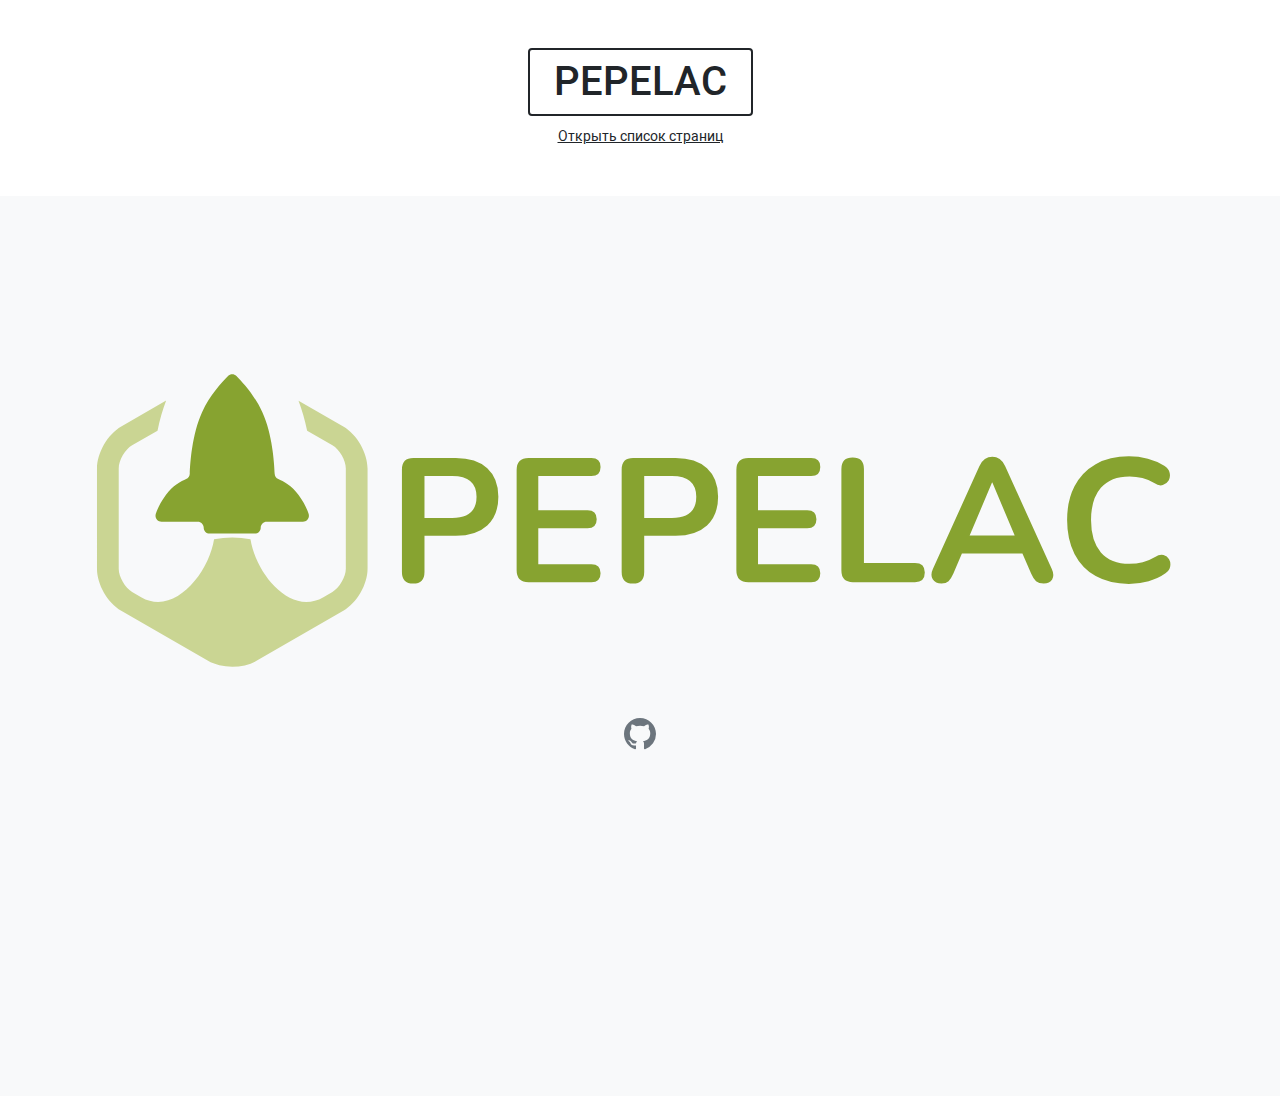
==== commit 21cad840: "update" ====
--- a/index.html
+++ b/index.html
@@ -8,7 +8,7 @@
 	<title>PEPELAC</title>
 
 
-<link href="/assets/css/main.min.css?v=f2b08a24ca1a831ceec6" rel="stylesheet"></head>
+<link href="/assets/css/main.min.css?v=2464ad1698905a7be891" rel="stylesheet"></head>
 <body>
 
 	<div class="container">
@@ -39,7 +39,7 @@
 						</svg>
 					</a>
 				</div>
-				<div class="col-12 d-flex justify-content-center mt-7">
+				<!-- <div class="col-12 d-flex justify-content-center mt-7">
 					<div class="d-inline-block text-center p-4 bg-black bg-opacity-10 text-secondary rounded-3 shadow-sm">
 						<div class="h5 mb-3">Проект запущен в <code class="text-danger">Developer</code> режиме.</div>
 						<div>Для редактирования текста из режима <b>Developer</b> откройте файл <code class="text-danger">/src/data/dev.js</code></div>
@@ -49,7 +49,7 @@
 							<button class="btn btn-outline-success js--toggle-theme" data-system-theme="true">Включить системную тему</button>
 						</div>
 					</div>
-				</div>
+				</div> -->
 				<div class="col-12 text-center mt-5">
 					<a href="https://github.com/alexsoin/" class="text-secondary" target="_blank">
 						<svg height="32" viewBox="0 0 16 16" version="1.1" width="32">
@@ -61,5 +61,5 @@
 		</div>
 	</section>
 
-<script defer src="/assets/js/vendor.min.js?v=48f0f1ad7be3444cd97d"></script><script defer src="/assets/js/main.min.js?v=f2b08a24ca1a831ceec6"></script></body>
+<script defer src="/assets/js/vendor.min.js?v=48f0f1ad7be3444cd97d"></script><script defer src="/assets/js/main.min.js?v=2464ad1698905a7be891"></script></body>
 </html>
--- a/assets/css/main.min.css
+++ b/assets/css/main.min.css
@@ -13277,4 +13277,4 @@
   list-style: none;
 }
 
-/*# sourceMappingURL=main.min.css.map?v=f2b08a24ca1a831ceec6*/+/*# sourceMappingURL=main.min.css.map?v=2464ad1698905a7be891*/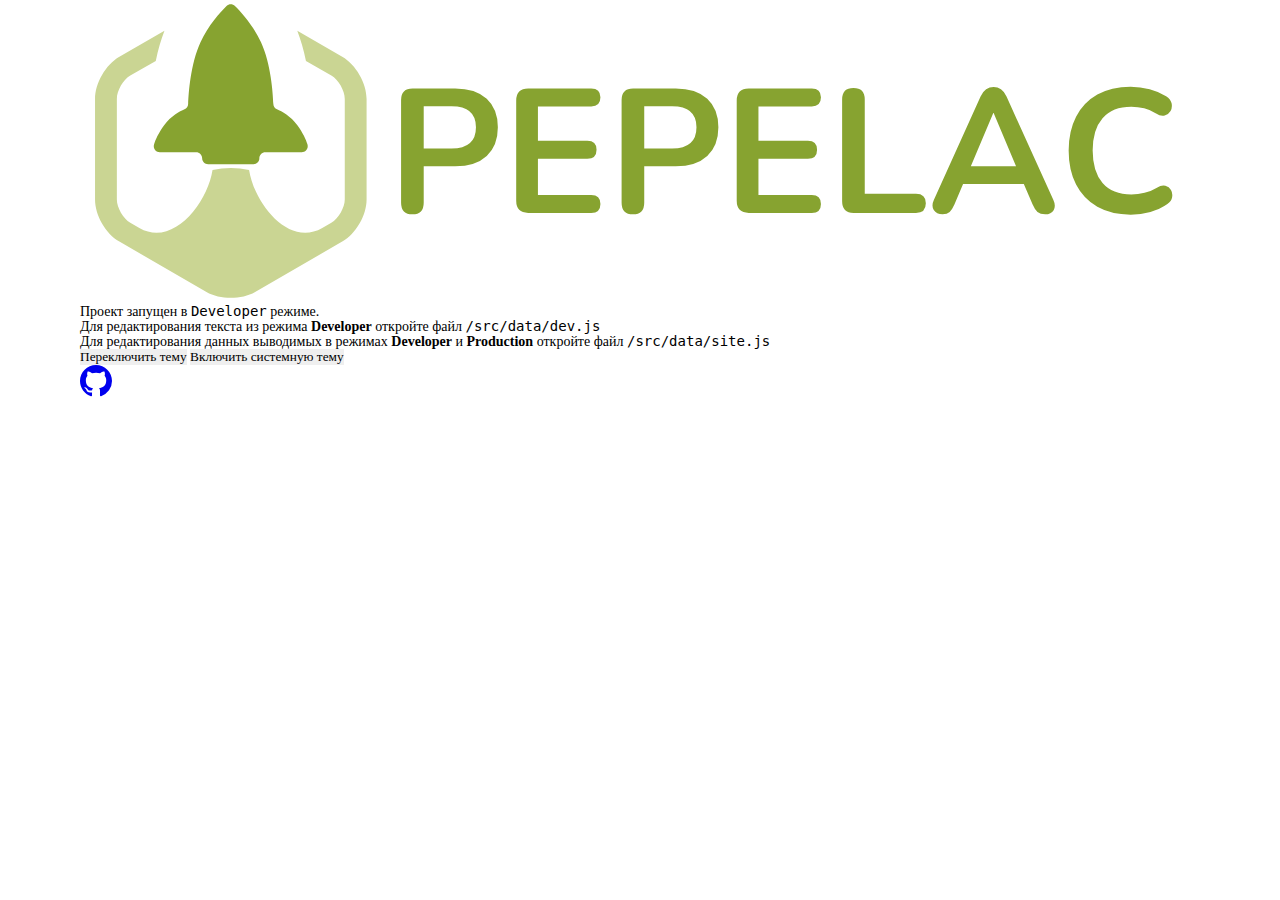
==== commit 5815a9ca: "For sasha" ====
--- a/index.html
+++ b/index.html
@@ -1,32 +1,18 @@
 <!DOCTYPE html>
 <html lang="ru">
 <head>
-
 	<meta charset="utf-8"/>
 	<meta http-equiv="X-UA-Compatible" content="IE=edge,chrome=1"/>
 	<meta name="viewport" content="width=device-width,initial-scale=1">
+   <link href="https://fonts.googleapis.com/css2?family=Inter:wght@400;500;700&display=swap" rel="stylesheet">
+   <link href="https://fonts.googleapis.com/css2?family=Montserrat:wght@400;500;700&display=swap" rel="stylesheet">
+   <link href="https://fonts.googleapis.com/css2?family=Saira:wght@400;500;700&display=swap" rel="stylesheet">
+   <link rel="stylesheet" href="https://cdn.jsdelivr.net/npm/swiper@8/swiper-bundle.min.css"/>
+   <script src="https://cdn.jsdelivr.net/npm/swiper/swiper-bundle.min.js"></script>
 	<title>PEPELAC</title>
 
-
-<link href="/assets/css/main.min.css?v=2464ad1698905a7be891" rel="stylesheet"></head>
+<link href="/assets/css/main.min.css?v=5cf5df9af39c36c7df3c" rel="stylesheet"></head>
 <body>
-
-	<div class="container">
-	<div class="row">
-		<div class="col-12">
-			<header class="py-5 text-center">
-				<h1 class="d-inline-block border border-dark border-2 rounded py-2 px-4 text-dark">PEPELAC</h1>
-				<div>
-					<a class="text-dark small" href="ui.html">Открыть список страниц</a>
-				</div>
-			</header>
-		</div>
-	</div>
-</div>
-
-
-	
-
 	<section class="bg-light py-4 min-vh-100">
 		<div class="container">
 			<div class="row">
@@ -39,7 +25,7 @@
 						</svg>
 					</a>
 				</div>
-				<!-- <div class="col-12 d-flex justify-content-center mt-7">
+				<div class="col-12 d-flex justify-content-center mt-7">
 					<div class="d-inline-block text-center p-4 bg-black bg-opacity-10 text-secondary rounded-3 shadow-sm">
 						<div class="h5 mb-3">Проект запущен в <code class="text-danger">Developer</code> режиме.</div>
 						<div>Для редактирования текста из режима <b>Developer</b> откройте файл <code class="text-danger">/src/data/dev.js</code></div>
@@ -49,7 +35,7 @@
 							<button class="btn btn-outline-success js--toggle-theme" data-system-theme="true">Включить системную тему</button>
 						</div>
 					</div>
-				</div> -->
+				</div>
 				<div class="col-12 text-center mt-5">
 					<a href="https://github.com/alexsoin/" class="text-secondary" target="_blank">
 						<svg height="32" viewBox="0 0 16 16" version="1.1" width="32">
@@ -60,6 +46,6 @@
 			</div>
 		</div>
 	</section>
-
-<script defer src="/assets/js/vendor.min.js?v=48f0f1ad7be3444cd97d"></script><script defer src="/assets/js/main.min.js?v=2464ad1698905a7be891"></script></body>
+<script src="/assets/js/main.js"></script>
+<script defer src="/assets/js/vendor.min.js?v=85a4366738e33aed9ba0"></script><script defer src="/assets/js/main.min.js?v=5cf5df9af39c36c7df3c"></script></body>
 </html>
--- a/assets/css/main.min.css
+++ b/assets/css/main.min.css
@@ -1,7 +1,6 @@
 /*!*****************************************************************************************************************************************************************************!*\
   !*** css ./node_modules/css-loader/dist/cjs.js??ruleSet[1].rules[4].use[1]!./node_modules/sass-loader/dist/cjs.js??ruleSet[1].rules[4].use[2]!./src/assets/scss/index.scss ***!
   \*****************************************************************************************************************************************************************************/
-@charset "UTF-8";
 @font-face {
   font-family: "Roboto";
   src: local("Roboto Thin"), local("Roboto-Thin"), url(/assets/fonts/roboto/Robotothin.woff2) format("woff2"), url(/assets/fonts/roboto/Robotothin.woff) format("woff"), url(/assets/fonts/roboto/Robotothin.ttf) format("truetype");
@@ -74,13207 +73,3354 @@
   font-weight: 900;
   font-style: italic;
 }
-:root {
-  --bs-blue: #0d6efd;
-  --bs-indigo: #6610f2;
-  --bs-purple: #6f42c1;
-  --bs-pink: #d63384;
-  --bs-red: #dc3545;
-  --bs-orange: #fd7e14;
-  --bs-yellow: #ffc107;
-  --bs-green: #198754;
-  --bs-teal: #20c997;
-  --bs-cyan: #0dcaf0;
-  --bs-white: #fff;
-  --bs-gray: #6c757d;
-  --bs-gray-dark: #343a40;
-  --bs-gray-100: #f8f9fa;
-  --bs-gray-200: #e9ecef;
-  --bs-gray-300: #dee2e6;
-  --bs-gray-400: #ced4da;
-  --bs-gray-500: #adb5bd;
-  --bs-gray-600: #6c757d;
-  --bs-gray-700: #495057;
-  --bs-gray-800: #343a40;
-  --bs-gray-900: #212529;
-  --bs-primary: #0d6efd;
-  --bs-secondary: #6c757d;
-  --bs-success: #198754;
-  --bs-info: #0dcaf0;
-  --bs-warning: #ffc107;
-  --bs-danger: #dc3545;
-  --bs-light: #f8f9fa;
-  --bs-dark: #212529;
-  --bs-primary-rgb: 13, 110, 253;
-  --bs-secondary-rgb: 108, 117, 125;
-  --bs-success-rgb: 25, 135, 84;
-  --bs-info-rgb: 13, 202, 240;
-  --bs-warning-rgb: 255, 193, 7;
-  --bs-danger-rgb: 220, 53, 69;
-  --bs-light-rgb: 248, 249, 250;
-  --bs-dark-rgb: 33, 37, 41;
-  --bs-white-rgb: 255, 255, 255;
-  --bs-black-rgb: 0, 0, 0;
-  --bs-body-color-rgb: 0, 0, 0;
-  --bs-body-bg-rgb: 255, 255, 255;
-  --bs-font-sans-serif: system-ui, -apple-system, "Segoe UI", Roboto, "Helvetica Neue", Arial, "Noto Sans", "Liberation Sans", sans-serif, "Apple Color Emoji", "Segoe UI Emoji", "Segoe UI Symbol", "Noto Color Emoji";
-  --bs-font-monospace: SFMono-Regular, Menlo, Monaco, Consolas, "Liberation Mono", "Courier New", monospace;
-  --bs-gradient: linear-gradient(180deg, rgba(255, 255, 255, 0.15), rgba(255, 255, 255, 0));
-  --bs-body-font-family: Roboto, -apple-system, BlinkMacSystemFont, Segoe UI, Roboto, Helvetica Neue, Arial, Noto Sans, sans-serif, Apple Color Emoji, Segoe UI Emoji, Segoe UI Symbol, Noto Color Emoji;
-  --bs-body-font-size: 1rem;
-  --bs-body-font-weight: 400;
-  --bs-body-line-height: 1.5;
-  --bs-body-color: #000;
-  --bs-body-bg: #fff;
-}
-
-*,
-*::before,
-*::after {
+body :focus:not(.focus-visible) {
+  outline: none !important;
+  box-shadow: none !important;
+}
+
+body {
+  height: 100%;
+  width: 100%;
+  margin: 0 auto;
   box-sizing: border-box;
 }
 
-@media (prefers-reduced-motion: no-preference) {
-  :root {
-    scroll-behavior: smooth;
-  }
-}
-
-body {
-  margin: 0;
-  font-family: var(--bs-body-font-family);
-  font-size: var(--bs-body-font-size);
-  font-weight: var(--bs-body-font-weight);
-  line-height: var(--bs-body-line-height);
-  color: var(--bs-body-color);
-  text-align: var(--bs-body-text-align);
-  background-color: var(--bs-body-bg);
-  -webkit-text-size-adjust: 100%;
-  -webkit-tap-highlight-color: rgba(0, 0, 0, 0);
-}
-
-hr {
-  margin: 1rem 0;
-  color: inherit;
-  background-color: currentColor;
-  border: 0;
-  opacity: 0.25;
-}
-
-hr:not([size]) {
-  height: 1px;
-}
-
-h6, .h6, h5, .h5, h4, .h4, h3, .h3, h2, .h2, h1, .h1 {
-  margin-top: 0;
-  margin-bottom: 0.5rem;
+.wrapper {
+  background-image: url(/assets/img/background_1.webp);
+  background-color: #222021;
+  background-repeat: no-repeat;
+  background-size: cover;
+}
+
+.wrapper2 {
+  background-image: url(/assets/img/background_1.webp);
+  background-color: #222021;
+  background-repeat: no-repeat;
+  background-size: cover;
+}
+
+@font-face {
+  font-family: "Kyiv";
+  src: url(/assets/fonts/roboto/KyivTypeSans-Regular-.woff) format("woff"), url(/assets/fonts/roboto/KyivTypeSans-Regular-.woff2) format("woff2");
+}
+.kyiv {
+  font-family: "Kyiv";
+  font-style: normal;
+}
+
+.fuck {
+  font-family: "Kyiv";
+  font-size: 90px;
   font-weight: 500;
-  line-height: 1.2;
-}
-
-h1, .h1 {
-  font-size: calc(1.375rem + 1.5vw);
-}
-@media (min-width: 1200px) {
-  h1, .h1 {
-    font-size: 2.5rem;
-  }
-}
-
-h2, .h2 {
-  font-size: calc(1.325rem + 0.9vw);
-}
-@media (min-width: 1200px) {
-  h2, .h2 {
-    font-size: 2rem;
-  }
-}
-
-h3, .h3 {
-  font-size: calc(1.3rem + 0.6vw);
-}
-@media (min-width: 1200px) {
-  h3, .h3 {
-    font-size: 1.75rem;
-  }
-}
-
-h4, .h4 {
-  font-size: calc(1.275rem + 0.3vw);
-}
-@media (min-width: 1200px) {
-  h4, .h4 {
-    font-size: 1.5rem;
-  }
-}
-
-h5, .h5 {
-  font-size: 1.25rem;
-}
-
-h6, .h6 {
-  font-size: 1rem;
-}
-
-p {
-  margin-top: 0;
-  margin-bottom: 1rem;
-}
-
-abbr[title],
-abbr[data-bs-original-title] {
-  text-decoration: underline dotted;
-  cursor: help;
-  text-decoration-skip-ink: none;
-}
-
-address {
-  margin-bottom: 1rem;
+  text-transform: uppercase;
+}
+
+.monts {
+  font-family: "Montserrat";
   font-style: normal;
-  line-height: inherit;
-}
-
-ol,
-ul {
-  padding-left: 2rem;
-}
-
-ol,
-ul,
-dl {
-  margin-top: 0;
-  margin-bottom: 1rem;
-}
-
-ol ol,
-ul ul,
-ol ul,
-ul ol {
-  margin-bottom: 0;
-}
-
-dt {
+}
+
+.inter {
+  font-family: "Inter";
+  font-style: normal;
+}
+
+.transparent {
+  background: transparent;
+}
+
+.e--gallery-link1 {
+  color: #a3b8d7 !important;
+}
+
+.e--prices-link2 {
+  color: #a3b8d7 !important;
+}
+
+.e--about_us-link3 {
+  color: #a3b8d7 !important;
+}
+
+.e--contact-link4 {
+  color: #a3b8d7 !important;
+}
+
+.container {
+  padding-left: 11px;
+  padding-right: 11px;
+}
+@media screen and (min-width: 576px) {
+  .container {
+    padding-left: 20px;
+    padding-right: 20px;
+  }
+}
+@media screen and (min-width: 767px) {
+  .container {
+    padding-left: 36px;
+    padding-right: 36px;
+  }
+}
+@media screen and (min-width: 991px) {
+  .container {
+    padding-left: 64px;
+    padding-right: 64px;
+  }
+}
+@media screen and (min-width: 1200px) {
+  .container {
+    padding-left: 80px;
+    padding-right: 80px;
+  }
+}
+
+.header {
+  max-width: 1440px;
+  margin: auto;
+  background-image: url(/assets/img/background_2.webp);
+  background-size: 286px 465px;
+  background-repeat: no-repeat;
+}
+@media screen and (min-width: 576px) {
+  .header {
+    background-size: 400px 600px;
+  }
+}
+@media screen and (min-width: 767px) {
+  .header {
+    background-size: 400px 480px;
+  }
+}
+@media screen and (min-width: 820px) {
+  .header {
+    background-size: 450px 480px;
+  }
+}
+@media screen and (min-width: 991px) {
+  .header {
+    background-size: 570px 900px;
+  }
+}
+@media screen and (min-width: 1200px) {
+  .header {
+    background-size: 908px 1080px;
+  }
+}
+.header .header-flex {
+  display: flex;
+  justify-content: space-between;
+  padding-top: 43px;
+  padding-bottom: 51px;
+}
+@media screen and (min-width: 767px) {
+  .header .header-flex {
+    justify-content: space-between;
+    align-items: center;
+  }
+}
+@media screen and (min-width: 767px) and (min-width: 1200px) {
+  .header .header-flex {
+    padding-top: 50px;
+    padding-bottom: 84px;
+  }
+}
+.header .header-flex .logo {
+  margin-left: 8px;
+}
+@media screen and (min-width: 767px) {
+  .header .header-flex .logo {
+    width: 120px;
+    height: 60px;
+  }
+}
+@media screen and (min-width: 1200px) {
+  .header .header-flex .logo {
+    width: 197px;
+    height: 84px;
+    margin-left: 22px;
+  }
+}
+.header .header-flex .menu {
+  padding-right: 10px;
+}
+@media screen and (min-width: 767px) {
+  .header .header-flex .menu {
+    display: none;
+  }
+}
+@media screen and (min-width: 767px) {
+  .header .header-flex .dis-none {
+    display: none;
+  }
+}
+.header .header-flex .header-links {
+  display: none;
   font-weight: 700;
-}
-
-dd {
-  margin-bottom: 0.5rem;
-  margin-left: 0;
-}
-
-blockquote {
-  margin: 0 0 1rem;
-}
-
-b,
-strong {
-  font-weight: bolder;
-}
-
-small, .small {
-  font-size: 0.875em;
-}
-
-mark, .mark {
-  padding: 0.2em;
-  background-color: #fcf8e3;
-}
-
-sub,
-sup {
+  font-size: 20px;
+  line-height: 24px;
+  color: #f5f5f5;
+  text-decoration: none;
+}
+@media screen and (min-width: 767px) {
+  .header .header-flex .header-links {
+    display: inline-block;
+  }
+}
+@media screen and (min-width: 767px) {
+  .header .header-flex .pdb {
+    padding-right: 15px;
+    padding-left: 15px;
+  }
+}
+@media screen and (min-width: 1200px) {
+  .header .header-flex .pdb {
+    padding-left: 63px;
+    padding-right: 63px;
+  }
+}
+@media screen and (min-width: 767px) {
+  .header .header-flex .pdr {
+    padding-right: 15px;
+  }
+}
+@media screen and (min-width: 1200px) {
+  .header .header-flex .pdr {
+    padding-right: 63px;
+  }
+}
+@media screen and (min-width: 1200px) {
+  .header .header-flex .last-pdr {
+    padding-right: 24px;
+  }
+}
+.header .block1-flex {
+  background-image: url(/assets/img/background_3.webp);
+  background-repeat: no-repeat;
+  background-size: contain;
+  background-position: top -50px right;
+  display: flex;
+  justify-content: flex-end;
+}
+@media screen and (min-width: 550px) {
+  .header .block1-flex {
+    background-size: 480px 400px;
+    background-position: top -50px right;
+  }
+}
+@media screen and (min-width: 576px) {
+  .header .block1-flex {
+    background-size: 530px;
+    background-position: top -65px right;
+  }
+}
+@media screen and (min-width: 600px) {
+  .header .block1-flex {
+    background-size: 600px 450px;
+    background-position: top -55px right;
+  }
+}
+@media screen and (min-width: 660px) {
+  .header .block1-flex {
+    background-size: 700px 430px;
+    background-position: top -55px right;
+  }
+}
+@media screen and (min-width: 820px) {
+  .header .block1-flex {
+    background-size: 760px 430px;
+  }
+}
+@media screen and (min-width: 870px) {
+  .header .block1-flex {
+    background-size: 820px 430px;
+  }
+}
+@media screen and (min-width: 991px) {
+  .header .block1-flex {
+    background-size: 1000px 840px;
+    background-position: top -100px right;
+  }
+}
+@media screen and (min-width: 1120px) {
+  .header .block1-flex {
+    background-size: 1100px 715px;
+  }
+}
+@media screen and (min-width: 1200px) {
+  .header .block1-flex {
+    background-size: 1320px 970px;
+    background-position: top -119px right;
+  }
+}
+@media screen and (min-width: 1400px) {
+  .header .block1-flex {
+    background-size: 1440px 970px;
+  }
+}
+.header .block1-flex .header-h2 {
+  font-weight: 500;
+  font-size: 30px;
+  line-height: 107.9%;
+  text-transform: uppercase;
+  color: #f5f5f5;
+  padding-top: 39px;
+  padding-left: 65px;
+  padding-bottom: 9px;
+}
+@media screen and (min-width: 440px) {
+  .header .block1-flex .header-h2 {
+    padding-left: 125px;
+  }
+}
+@media screen and (min-width: 485px) {
+  .header .block1-flex .header-h2 {
+    padding-left: 180px;
+  }
+}
+@media screen and (min-width: 576px) {
+  .header .block1-flex .header-h2 {
+    padding-left: 140px;
+  }
+}
+@media screen and (min-width: 620px) {
+  .header .block1-flex .header-h2 {
+    font-size: 38px;
+  }
+}
+@media screen and (min-width: 715px) {
+  .header .block1-flex .header-h2 {
+    padding-left: 180px;
+    padding-right: 100px;
+  }
+}
+@media screen and (min-width: 767px) {
+  .header .block1-flex .header-h2 {
+    padding-left: 200px;
+    font-size: 48px;
+    padding-right: 150px;
+  }
+}
+@media screen and (min-width: 820px) {
+  .header .block1-flex .header-h2 {
+    padding-left: 260px;
+    padding-right: 210px;
+  }
+}
+@media screen and (min-width: 910px) {
+  .header .block1-flex .header-h2 {
+    padding-left: 260px;
+    padding-right: 270px;
+  }
+}
+@media screen and (min-width: 991px) {
+  .header .block1-flex .header-h2 {
+    font-size: 64px;
+    line-height: 115.4%;
+    padding-top: 64px;
+    padding-bottom: 22px;
+  }
+}
+@media screen and (min-width: 1120px) {
+  .header .block1-flex .header-h2 {
+    padding-left: 270px;
+    padding-right: 330px;
+  }
+}
+@media screen and (min-width: 1200px) {
+  .header .block1-flex .header-h2 {
+    font-size: 90px;
+    padding-left: 100px;
+    padding-right: 270px;
+    padding-top: 75px;
+  }
+}
+@media screen and (min-width: 1300px) {
+  .header .block1-flex .header-h2 {
+    padding-left: 210px;
+  }
+}
+@media screen and (min-width: 1400px) {
+  .header .block1-flex .header-h2 {
+    padding-left: 230px;
+    padding-right: 340px;
+  }
+}
+.header .block1-flex .header-p {
+  font-weight: 500;
+  font-size: 15px;
+  line-height: 18px;
+  color: #ffdbbb;
+  padding-left: 69px;
+  padding-bottom: 20px;
+  padding-right: 20px;
+}
+@media screen and (min-width: 440px) {
+  .header .block1-flex .header-p {
+    padding-left: 130px;
+  }
+}
+@media screen and (min-width: 485px) {
+  .header .block1-flex .header-p {
+    padding-left: 185px;
+  }
+}
+@media screen and (min-width: 576px) {
+  .header .block1-flex .header-p {
+    padding-left: 145px;
+    padding-right: 140px;
+  }
+}
+@media screen and (min-width: 620px) {
+  .header .block1-flex .header-p {
+    font-size: 18px;
+  }
+}
+@media screen and (min-width: 715px) {
+  .header .block1-flex .header-p {
+    padding-left: 185px;
+    padding-right: 200px;
+  }
+}
+@media screen and (min-width: 767px) {
+  .header .block1-flex .header-p {
+    padding-left: 200px;
+    padding-right: 220px;
+    font-size: 20px;
+  }
+}
+@media screen and (min-width: 820px) {
+  .header .block1-flex .header-p {
+    padding-left: 265px;
+    padding-right: 260px;
+  }
+}
+@media screen and (min-width: 991px) {
+  .header .block1-flex .header-p {
+    font-size: 24px;
+    line-height: 36px;
+    padding-bottom: 58px;
+    padding-left: 260px;
+    padding-right: 380px;
+  }
+}
+@media screen and (min-width: 1120px) {
+  .header .block1-flex .header-p {
+    padding-left: 270px;
+    padding-right: 400px;
+  }
+}
+@media screen and (min-width: 1200px) {
+  .header .block1-flex .header-p {
+    font-size: 30px;
+    line-height: 39px;
+    padding-left: 100px;
+    padding-right: 470px;
+    padding-bottom: 58px;
+  }
+}
+@media screen and (min-width: 1300px) {
+  .header .block1-flex .header-p {
+    padding-left: 210px;
+    padding-right: 450px;
+  }
+}
+@media screen and (min-width: 1400px) {
+  .header .block1-flex .header-p {
+    padding-left: 230px;
+    padding-right: 500px;
+  }
+}
+.header .block1-flex .e--but {
+  padding: 2px 22px;
+  background: #728bad;
+  border-radius: 42px;
+  margin-left: 65px;
+}
+@media screen and (min-width: 440px) {
+  .header .block1-flex .e--but {
+    margin-left: 130px;
+  }
+}
+@media screen and (min-width: 485px) {
+  .header .block1-flex .e--but {
+    margin-left: 185px;
+  }
+}
+@media screen and (min-width: 576px) {
+  .header .block1-flex .e--but {
+    margin-left: 140px;
+  }
+}
+@media screen and (min-width: 620px) {
+  .header .block1-flex .e--but {
+    padding: 6px 36px;
+  }
+}
+@media screen and (min-width: 715px) {
+  .header .block1-flex .e--but {
+    margin-left: 180px;
+  }
+}
+@media screen and (min-width: 767px) {
+  .header .block1-flex .e--but {
+    margin-left: 200px;
+    padding: 8px 48px;
+  }
+}
+@media screen and (min-width: 820px) {
+  .header .block1-flex .e--but {
+    margin-left: 260px;
+  }
+}
+@media screen and (min-width: 991px) {
+  .header .block1-flex .e--but {
+    padding: 10px 64px;
+    margin-bottom: 250px;
+  }
+}
+@media screen and (min-width: 1120px) {
+  .header .block1-flex .e--but {
+    margin-bottom: 250px;
+  }
+}
+@media screen and (min-width: 1200px) {
+  .header .block1-flex .e--but {
+    margin-left: 100px;
+    padding: 11px 70px;
+  }
+}
+@media screen and (min-width: 1300px) {
+  .header .block1-flex .e--but {
+    margin-left: 210px;
+  }
+}
+@media screen and (min-width: 1400px) {
+  .header .block1-flex .e--but {
+    margin-left: 230px;
+  }
+}
+.header .block1-flex .but-text {
+  font-weight: 700;
+  font-size: 15px;
+  line-height: 18px;
+  color: #f5f5f5;
+  text-decoration: none;
+}
+@media screen and (min-width: 767px) {
+  .header .block1-flex .but-text {
+    font-size: 20px;
+  }
+}
+@media screen and (min-width: 991px) {
+  .header .block1-flex .but-text {
+    font-size: 24px;
+    line-height: 36px;
+  }
+}
+@media screen and (min-width: 1200px) {
+  .header .block1-flex .but-text {
+    font-size: 30px;
+    line-height: 36px;
+  }
+}
+.header .block1-flex .e--block {
+  display: block;
+}
+@media screen and (min-width: 767px) {
+  .header .block1-flex .e--block {
+    width: 100px;
+  }
+}
+@media screen and (min-width: 991px) {
+  .header .block1-flex .e--block {
+    width: 150px;
+  }
+}
+@media screen and (min-width: 1200px) {
+  .header .block1-flex .e--block {
+    width: 205px;
+  }
+}
+.header .block1-flex .mg1 {
+  margin-top: 130px;
+  margin-right: 11px;
+  margin-bottom: 25px;
+}
+@media screen and (min-width: 576px) {
+  .header .block1-flex .mg1 {
+    margin-right: 20px;
+  }
+}
+@media screen and (min-width: 767px) {
+  .header .block1-flex .mg1 {
+    margin-bottom: 0;
+    margin-top: 20px;
+    margin-right: 36px;
+  }
+}
+@media screen and (min-width: 991px) {
+  .header .block1-flex .mg1 {
+    margin-top: 43px;
+    margin-right: 64px;
+  }
+}
+@media screen and (min-width: 1200px) {
+  .header .block1-flex .mg1 {
+    margin-right: 115px;
+  }
+}
+.header .block1-flex .mg2 {
   position: relative;
-  font-size: 0.75em;
-  line-height: 0;
-  vertical-align: baseline;
-}
-
-sub {
-  bottom: -0.25em;
-}
-
-sup {
-  top: -0.5em;
-}
-
-a {
-  color: #0d6efd;
-  text-decoration: underline;
-}
-a:hover {
-  color: #0a58ca;
-}
-
-a:not([href]):not([class]), a:not([href]):not([class]):hover {
-  color: inherit;
+  top: 0;
+  right: 189px;
+}
+@media screen and (min-width: 576px) {
+  .header .block1-flex .mg2 {
+    right: 240px;
+  }
+}
+@media screen and (min-width: 767px) {
+  .header .block1-flex .mg2 {
+    right: 130px;
+    top: 10px;
+  }
+}
+@media screen and (min-width: 991px) {
+  .header .block1-flex .mg2 {
+    right: 170px;
+    top: 50px;
+  }
+}
+@media screen and (min-width: 1200px) {
+  .header .block1-flex .mg2 {
+    right: 220px;
+    top: 70px;
+  }
+}
+@media screen and (min-width: 1400px) {
+  .header .block1-flex .mg2 {
+    right: 290px;
+    top: 70px;
+  }
+}
+.header .block1-flex .mg3 {
+  position: relative;
+  top: -20px;
+  right: 33px;
+}
+@media screen and (min-width: 576px) {
+  .header .block1-flex .mg3 {
+    right: 80px;
+  }
+}
+@media screen and (min-width: 767px) {
+  .header .block1-flex .mg3 {
+    right: 0;
+    top: -30px;
+  }
+}
+@media screen and (min-width: 991px) {
+  .header .block1-flex .mg3 {
+    right: -10px;
+    top: 10px;
+  }
+}
+@media screen and (min-width: 1200px) {
+  .header .block1-flex .mg3 {
+    right: 0px;
+    top: -10px;
+  }
+}
+@media screen and (min-width: 1400px) {
+  .header .block1-flex .mg3 {
+    right: 40px;
+    top: -6px;
+  }
+}
+
+.bor-bt {
+  width: 290px;
+  position: relative;
+  top: 230px;
+  left: 65px;
+  border-bottom: 1px solid #f5f5f5;
+}
+@media screen and (min-width: 440px) {
+  .bor-bt {
+    left: 130px;
+  }
+}
+@media screen and (min-width: 485px) {
+  .bor-bt {
+    left: 185px;
+  }
+}
+@media screen and (min-width: 576px) {
+  .bor-bt {
+    left: 140px;
+    width: 400px;
+  }
+}
+@media screen and (min-width: 720px) {
+  .bor-bt {
+    left: 220px;
+  }
+}
+@media screen and (min-width: 767px) {
+  .bor-bt {
+    border-left: 1px solid #f5f5f5;
+    transform: rotateZ(270deg);
+    left: 360px;
+    top: 150px;
+    width: 260px;
+  }
+}
+@media screen and (min-width: 800px) {
+  .bor-bt {
+    left: 400px;
+  }
+}
+@media screen and (min-width: 910px) {
+  .bor-bt {
+    left: 470px;
+  }
+}
+@media screen and (min-width: 991px) {
+  .bor-bt {
+    width: 400px;
+    left: 380px;
+    top: 260px;
+  }
+}
+@media screen and (min-width: 1060px) {
+  .bor-bt {
+    left: 460px;
+  }
+}
+@media screen and (min-width: 1200px) {
+  .bor-bt {
+    width: 511px;
+    left: 365px;
+    top: 310px;
+  }
+}
+@media screen and (min-width: 1300px) {
+  .bor-bt {
+    left: 475px;
+  }
+}
+@media screen and (min-width: 1400px) {
+  .bor-bt {
+    left: 540px;
+  }
+}
+
+.block-1 {
+  max-width: 1440px;
+  margin: auto;
+}
+.block-1 .e--gallery-h1 {
+  padding-top: 49px !important;
+  padding-left: 13px !important;
+}
+@media screen and (min-width: 767px) {
+  .block-1 .e--gallery-h1 {
+    padding-left: 55px !important;
+    padding-top: 100px !important;
+  }
+}
+@media screen and (min-width: 1200px) {
+  .block-1 .e--gallery-h1 {
+    padding-top: 236px !important;
+    padding-left: 197px !important;
+  }
+}
+.block-1 .block-1_h1 {
+  font-weight: 500;
+  font-size: 30px;
+  line-height: 132.9%;
+  color: #f5f5f5;
+  padding-left: 8px;
+  padding-right: 105px;
+  padding-top: 78px;
+}
+@media screen and (min-width: 576px) {
+  .block-1 .block-1_h1 {
+    padding-left: 55px;
+  }
+}
+@media screen and (min-width: 767px) {
+  .block-1 .block-1_h1 {
+    font-size: 48px;
+    padding-right: 260px;
+  }
+}
+@media screen and (min-width: 991px) {
+  .block-1 .block-1_h1 {
+    font-size: 64px;
+  }
+}
+@media screen and (min-width: 1200px) {
+  .block-1 .block-1_h1 {
+    font-size: 90px;
+    padding-top: 266px;
+    padding-left: 163px;
+    padding-right: 150px;
+  }
+}
+.block-1 .flex-block1 {
+  display: flex;
+  overflow: scroll;
+}
+@media screen and (min-width: 576px) {
+  .block-1 .flex-block1 {
+    justify-content: space-around;
+    overflow: hidden;
+  }
+}
+@media screen and (min-width: 1400px) {
+  .block-1 .flex-block1 {
+    justify-content: space-between;
+    padding-left: 126px;
+    padding-right: 127px;
+  }
+}
+.block-1 .flex-block1 .left-side {
+  margin-top: 90px;
+}
+@media screen and (min-width: 1200px) {
+  .block-1 .flex-block1 .left-side {
+    margin-top: 125px;
+  }
+}
+.block-1 .flex-block1 .left-side span {
+  padding-bottom: 7px;
+}
+@media screen and (min-width: 1200px) {
+  .block-1 .flex-block1 .left-side span {
+    padding-bottom: 31px;
+  }
+}
+.block-1 .flex-block1 .left-side .pd9 {
+  padding-bottom: 9px;
+}
+@media screen and (min-width: 1200px) {
+  .block-1 .flex-block1 .left-side .pd9 {
+    padding-bottom: 24px;
+  }
+}
+@media screen and (min-width: 1200px) {
+  .block-1 .flex-block1 .left-side .pdb26 {
+    padding-bottom: 26px;
+  }
+}
+.block-1 .flex-block1 .left-side .pd23 {
+  padding-bottom: 23px;
+}
+@media screen and (min-width: 1200px) {
+  .block-1 .flex-block1 .left-side .pd23 {
+    padding-bottom: 0;
+  }
+}
+.block-1 .flex-block1 .center {
+  margin-top: 120px;
+}
+.block-1 .flex-block1 .center span {
+  padding-bottom: 6px;
+}
+@media screen and (min-width: 1200px) {
+  .block-1 .flex-block1 .center span {
+    padding-bottom: 28px;
+  }
+}
+.block-1 .flex-block1 .center span:last-child {
+  width: 110px;
+}
+@media screen and (min-width: 991px) {
+  .block-1 .flex-block1 .center span:last-child {
+    width: auto;
+  }
+}
+@media screen and (min-width: 576px) {
+  .block-1 .flex-block1 .center {
+    margin-top: 90px;
+  }
+}
+@media screen and (min-width: 1200px) {
+  .block-1 .flex-block1 .center {
+    margin-top: 125px;
+  }
+}
+.block-1 .flex-block1 .right-side {
+  margin-top: 90px;
+  margin-right: -150px;
+}
+@media screen and (min-width: 576px) {
+  .block-1 .flex-block1 .right-side {
+    margin-right: 0;
+  }
+}
+@media screen and (min-width: 1200px) {
+  .block-1 .flex-block1 .right-side {
+    margin-top: 125px;
+  }
+}
+.block-1 .flex-block1 .right-side span {
+  padding-bottom: 6px;
+}
+@media screen and (min-width: 1200px) {
+  .block-1 .flex-block1 .right-side span {
+    padding-bottom: 28px;
+  }
+}
+.block-1 .flex-block1 .right-side span:last-child {
+  width: 110px;
+}
+@media screen and (min-width: 991px) {
+  .block-1 .flex-block1 .right-side span:last-child {
+    width: auto;
+  }
+}
+
+.e--span_block1 {
+  font-weight: 500;
+  font-size: 15px;
+  line-height: 15px;
+  color: #f5f5f5;
+  padding-left: 13px;
+  display: inline-block;
+}
+@media screen and (min-width: 767px) {
+  .e--span_block1 {
+    font-size: 20px;
+    line-height: 20px;
+  }
+}
+@media screen and (min-width: 1200px) {
+  .e--span_block1 {
+    padding-left: 10px;
+    font-size: 30px;
+    line-height: 30px;
+  }
+}
+
+.e--span1_block1 {
+  font-weight: 500;
+  font-size: 15px;
+  line-height: 18px;
+  color: #f5f5f5;
+  padding-left: 13px;
+  display: inline-block;
+}
+@media screen and (min-width: 767px) {
+  .e--span1_block1 {
+    font-size: 20px;
+    line-height: 24px;
+  }
+}
+@media screen and (min-width: 1200px) {
+  .e--span1_block1 {
+    padding-left: 10px;
+    font-size: 30px;
+    line-height: 36px;
+  }
+}
+
+.e--spanp2 {
+  padding-left: 12px;
+}
+@media screen and (min-width: 1200px) {
+  .e--spanp2 {
+    padding-left: 10px;
+  }
+}
+
+.e--h2_block1 {
+  font-weight: 700;
+  font-size: 20px;
+  line-height: 24px;
+  color: #f5f5f5;
+}
+@media screen and (min-width: 767px) {
+  .e--h2_block1 {
+    font-size: 24px;
+    line-height: 28px;
+  }
+}
+@media screen and (min-width: 1200px) {
+  .e--h2_block1 {
+    font-size: 30px;
+    line-height: 36px;
+  }
+}
+
+@media screen and (min-width: 767px) {
+  .e--wid {
+    width: 100px;
+    height: 100px;
+  }
+}
+@media screen and (min-width: 1200px) {
+  .e--wid {
+    width: 205px;
+    height: 205px;
+  }
+}
+
+.tac {
+  text-align: center;
+  padding-top: 16px;
+  padding-bottom: 20px;
+}
+@media screen and (min-width: 1200px) {
+  .tac {
+    padding-top: 39px;
+    padding-bottom: 38px;
+  }
+}
+
+.tac1 {
+  text-align: center;
+  padding-top: 16px;
+  padding-bottom: 20px;
+}
+@media screen and (min-width: 1200px) {
+  .tac1 {
+    padding-top: 33px;
+    padding-bottom: 44px;
+  }
+}
+
+.mg0 {
+  display: block;
+  margin: auto;
+}
+
+@media screen and (min-width: 1200px) {
+  .e--width {
+    width: 25px;
+    height: 25px;
+  }
+}
+
+@media screen and (min-width: 1200px) {
+  .e--width1 {
+    width: 25px;
+    height: 25px;
+  }
+}
+
+.e--block1_mg1 {
+  margin-left: 47px;
+}
+@media screen and (min-width: 767px) {
+  .e--block1_mg1 {
+    margin-left: 0;
+  }
+}
+
+.e--block1_mg2 {
+  margin-left: 48px;
+}
+@media screen and (min-width: 767px) {
+  .e--block1_mg2 {
+    margin-left: 1px;
+  }
+}
+
+.e--block1_mg3 {
+  margin-left: 50px;
+}
+@media screen and (min-width: 767px) {
+  .e--block1_mg3 {
+    margin-left: 2px;
+    margin-right: 3px;
+  }
+}
+
+.e--block1_mg4 {
+  margin-left: 26px;
+}
+@media screen and (min-width: 767px) {
+  .e--block1_mg4 {
+    margin-left: 0;
+  }
+}
+
+.e--block1_mg5 {
+  margin-left: 28px;
+  margin-bottom: 15px;
+}
+@media screen and (min-width: 767px) {
+  .e--block1_mg5 {
+    margin-left: 1px;
+    margin-right: 2px;
+  }
+}
+@media screen and (min-width: 991px) {
+  .e--block1_mg5 {
+    margin-bottom: 0;
+  }
+}
+
+.e--block1_mg6 {
+  margin-left: 28px;
+}
+@media screen and (min-width: 767px) {
+  .e--block1_mg6 {
+    margin-left: 1px;
+    margin-right: 2px;
+  }
+}
+
+.e--block1_mg7 {
+  margin-left: 30px;
+  margin-bottom: 15px;
+}
+@media screen and (min-width: 767px) {
+  .e--block1_mg7 {
+    margin-left: 3px;
+    margin-right: 4px;
+  }
+}
+@media screen and (min-width: 991px) {
+  .e--block1_mg7 {
+    margin-bottom: 0;
+  }
+}
+
+@media screen and (min-width: 1200px) {
+  .layo {
+    width: 180px;
+  }
+}
+
+@media screen and (min-width: 1200px) {
+  .layo1 {
+    margin-bottom: 18px;
+  }
+}
+
+.block_2 {
+  max-width: 1440px;
+  margin: 0 auto;
+}
+.block_2 .e--about_us-h {
+  padding-top: 63px !important;
+  padding-bottom: 49px !important;
+  padding-left: 13px !important;
+}
+@media screen and (min-width: 767px) {
+  .block_2 .e--about_us-h {
+    padding-left: 55px !important;
+    padding-top: 100px !important;
+    padding-bottom: 70px !important;
+  }
+}
+@media screen and (min-width: 1200px) {
+  .block_2 .e--about_us-h {
+    padding-top: 207px !important;
+    padding-bottom: 121px !important;
+    padding-left: 171px !important;
+  }
+}
+.block_2 .e--gallery-h2 {
+  padding-top: 32px !important;
+  padding-bottom: 49px !important;
+  padding-left: 13px !important;
+}
+@media screen and (min-width: 767px) {
+  .block_2 .e--gallery-h2 {
+    padding-left: 55px !important;
+    padding-top: 50px !important;
+    padding-bottom: 70px !important;
+  }
+}
+@media screen and (min-width: 1200px) {
+  .block_2 .e--gallery-h2 {
+    padding-top: 102px !important;
+    padding-bottom: 121px !important;
+    padding-left: 168px !important;
+  }
+}
+.block_2 .e--block2_h2 {
+  font-weight: 500;
+  font-size: 30px;
+  line-height: 132.9%;
+  text-transform: uppercase;
+  color: #f5f5f5;
+  padding-top: 93px;
+  padding-bottom: 46px;
+  padding-left: 8px;
+}
+@media screen and (min-width: 767px) {
+  .block_2 .e--block2_h2 {
+    font-size: 48px;
+    padding-left: 55px;
+  }
+}
+@media screen and (min-width: 991px) {
+  .block_2 .e--block2_h2 {
+    font-size: 64px;
+  }
+}
+@media screen and (min-width: 1200px) {
+  .block_2 .e--block2_h2 {
+    font-size: 90px;
+    padding-top: 263px;
+    padding-left: 158px;
+    padding-bottom: 121px;
+  }
+}
+
+.swiper-slide img {
+  max-width: 1130px;
+  width: 100%;
+  margin: auto;
+  display: flex;
+  align-items: center;
+  justify-content: center;
+  border-radius: 44px;
+}
+
+.swiper-pagination {
+  margin-top: 15px;
+}
+@media screen and (min-width: 767px) {
+  .swiper-pagination {
+    margin-top: 20px;
+  }
+}
+@media screen and (min-width: 991px) {
+  .swiper-pagination {
+    margin-top: 26px;
+  }
+}
+.swiper-pagination .swiper-pagination-bullet {
+  width: 14px;
+  height: 14px;
+  border: 2px solid #728bad !important;
+  margin: 0 5px !important;
+  background-color: transparent;
+  opacity: 1;
+}
+@media screen and (min-width: 767px) {
+  .swiper-pagination .swiper-pagination-bullet {
+    margin: 0 9px !important;
+    width: 18px;
+    height: 18px;
+    border: 3px solid #728bad !important;
+  }
+}
+@media screen and (min-width: 991px) {
+  .swiper-pagination .swiper-pagination-bullet {
+    border: 4px solid #728bad !important;
+    width: 26px;
+    height: 26px;
+  }
+}
+.swiper-pagination .swiper-pagination-bullet.swiper-pagination-bullet-active {
+  background: #d5dcee;
+}
+
+.swiper-pagination,
+.swiper-pagination-clickable,
+.swiper-pagination-bullets,
+.swiper-pagination-horizontal {
+  position: static !important;
+}
+
+.swiper-button-next::after,
+.swiper-rtl .swiper-button-prev::after {
+  content: "" !important;
+  min-width: 14px;
+  height: 14px;
+  background-image: url(/assets/img/right_arrow.svg);
+  background-size: contain;
+  background-repeat: no-repeat;
+  color: #a3b8d7;
+  margin-left: 25px;
+  margin-bottom: 32px;
+}
+@media screen and (min-width: 767px) {
+  .swiper-button-next::after,
+.swiper-rtl .swiper-button-prev::after {
+    min-width: 24px;
+    height: 24px;
+  }
+}
+@media screen and (min-width: 991px) {
+  .swiper-button-next::after,
+.swiper-rtl .swiper-button-prev::after {
+    min-width: 42px;
+    height: 42px;
+    margin-left: 5px;
+  }
+}
+@media screen and (min-width: 1200px) {
+  .swiper-button-next::after,
+.swiper-rtl .swiper-button-prev::after {
+    min-width: 52px;
+    height: 50px;
+    margin-left: -9px;
+  }
+}
+
+.swiper-button-prev::after,
+.swiper-rtl .swiper-button-next::after {
+  content: "" !important;
+  min-width: 14px;
+  height: 14px;
+  background-image: url(/assets/img/right_arrow.svg);
+  background-size: contain;
+  background-repeat: no-repeat;
+  color: #a3b8d7;
+  transform: rotateZ(180deg);
+  margin-right: 10px;
+  margin-bottom: 32px;
+}
+@media screen and (min-width: 767px) {
+  .swiper-button-prev::after,
+.swiper-rtl .swiper-button-next::after {
+    min-width: 24px;
+    height: 24px;
+  }
+}
+@media screen and (min-width: 991px) {
+  .swiper-button-prev::after,
+.swiper-rtl .swiper-button-next::after {
+    min-width: 42px;
+    height: 42px;
+    margin-right: -15px;
+  }
+}
+@media screen and (min-width: 1200px) {
+  .swiper-button-prev::after,
+.swiper-rtl .swiper-button-next::after {
+    min-width: 52px;
+    height: 50px;
+    margin-right: -22px;
+  }
+}
+
+.e--small_1 {
+  padding-left: 30px;
+  padding-right: 22px;
+}
+@media screen and (min-width: 767px) {
+  .e--small_1 {
+    padding-left: 40px;
+    padding-right: 32px;
+  }
+}
+@media screen and (min-width: 991px) {
+  .e--small_1 {
+    padding-left: 70px;
+    padding-right: 62px;
+  }
+}
+
+.e--small_2 {
+  padding-left: 30px;
+  padding-right: 22px;
+}
+@media screen and (min-width: 767px) {
+  .e--small_2 {
+    padding-left: 40px;
+    padding-right: 32px;
+  }
+}
+@media screen and (min-width: 991px) {
+  .e--small_2 {
+    padding-left: 70px;
+    padding-right: 62px;
+  }
+}
+
+.e--small_3 {
+  padding-left: 30px;
+  padding-right: 22px;
+}
+@media screen and (min-width: 767px) {
+  .e--small_3 {
+    padding-left: 40px;
+    padding-right: 32px;
+  }
+}
+@media screen and (min-width: 991px) {
+  .e--small_3 {
+    padding-left: 70px;
+    padding-right: 62px;
+  }
+}
+
+.block_3 {
+  max-width: 1440px;
+  margin: auto;
+}
+.block_3 .e--block3-h2 {
+  font-weight: 500;
+  font-size: 30px;
+  line-height: 132.9%;
+  text-transform: uppercase;
+  color: #f5f5f5;
+  padding-top: 93px;
+  padding-bottom: 46px;
+  padding-left: 8px;
+  padding-right: 40px;
+}
+@media screen and (min-width: 767px) {
+  .block_3 .e--block3-h2 {
+    font-size: 48px;
+    padding-left: 55px;
+    padding-right: 150px;
+  }
+}
+@media screen and (min-width: 991px) {
+  .block_3 .e--block3-h2 {
+    font-size: 64px;
+    padding-bottom: 121px;
+    padding-top: 121px;
+  }
+}
+@media screen and (min-width: 1200px) {
+  .block_3 .e--block3-h2 {
+    font-size: 90px;
+    padding-top: 278px;
+    padding-right: 0px;
+    padding-left: 108px;
+  }
+}
+@media screen and (min-width: 1400px) {
+  .block_3 .e--block3-h2 {
+    padding-left: 158px;
+  }
+}
+.block_3 .flex-block3 {
+  display: flex;
+  flex-direction: column-reverse;
+}
+@media screen and (min-width: 991px) {
+  .block_3 .flex-block3 {
+    flex-direction: row;
+  }
+}
+.block_3 .flex-block3 .e--block3_padd {
+  padding-right: 3px;
+}
+@media screen and (min-width: 1200px) {
+  .block_3 .flex-block3 .e--block3_padd {
+    padding-left: 21px;
+    padding-right: 122px;
+  }
+}
+.block_3 .flex-block3 .e--pic {
+  max-width: 609px;
+  width: 100%;
+  margin: auto;
+  display: block;
+  margin-bottom: 46px;
+}
+@media screen and (min-width: 1200px) {
+  .block_3 .flex-block3 .e--pic {
+    margin-bottom: 121px;
+  }
+}
+.block_3 .flex-block3 .e--block3-p {
+  font-weight: 500;
+  font-size: 15px;
+  line-height: 139.4%;
+  color: #f5f5f5;
+  padding-left: 6px;
+}
+@media screen and (min-width: 767px) {
+  .block_3 .flex-block3 .e--block3-p {
+    font-size: 24px;
+    padding-left: 24px;
+  }
+}
+@media screen and (min-width: 991px) {
+  .block_3 .flex-block3 .e--block3-p {
+    padding-left: 0;
+  }
+}
+@media screen and (min-width: 1200px) {
+  .block_3 .flex-block3 .e--block3-p {
+    font-size: 30px;
+  }
+}
+.block_3 .flex-block3 .e--p1 {
+  padding-bottom: 11px;
+}
+@media screen and (min-width: 991px) {
+  .block_3 .flex-block3 .e--p1 {
+    padding-bottom: 11px;
+    padding-left: 60px;
+    padding-right: 120px;
+  }
+}
+@media screen and (min-width: 1200px) {
+  .block_3 .flex-block3 .e--p1 {
+    padding-left: 0px;
+    padding-right: 0;
+    padding-bottom: 46px;
+    max-width: 420px;
+  }
+}
+.block_3 .flex-block3 .e--p2 {
+  padding-bottom: 11px;
+}
+@media screen and (min-width: 991px) {
+  .block_3 .flex-block3 .e--p2 {
+    padding-bottom: 11px;
+    padding-left: 60px;
+    padding-right: 180px;
+  }
+}
+@media screen and (min-width: 1200px) {
+  .block_3 .flex-block3 .e--p2 {
+    padding-left: 0px;
+    padding-right: 0;
+    padding-bottom: 46px;
+    max-width: 360px;
+  }
+}
+.block_3 .flex-block3 .e--p3 {
+  padding-bottom: 46px;
+}
+@media screen and (min-width: 991px) {
+  .block_3 .flex-block3 .e--p3 {
+    padding-bottom: 46px;
+    padding-left: 60px;
+    padding-right: 130px;
+  }
+}
+@media screen and (min-width: 1200px) {
+  .block_3 .flex-block3 .e--p3 {
+    padding-left: 4px;
+    padding-right: 0;
+    padding-bottom: 121px;
+    max-width: 443px;
+  }
+}
+.block_3 .e--block3_but {
+  background: #728bad;
+  border-radius: 42px;
+  padding: 8px 27px 8px 27px;
+  margin: auto;
+  display: block;
+}
+@media screen and (min-width: 767px) {
+  .block_3 .e--block3_but {
+    padding: 10px 50px;
+  }
+}
+@media screen and (min-width: 1200px) {
+  .block_3 .e--block3_but {
+    padding: 11px 70px;
+  }
+}
+.block_3 .e--block3_but .e--block3_link {
   text-decoration: none;
 }
-
-pre,
-code,
-kbd,
-samp {
-  font-family: var(--bs-font-monospace);
-  font-size: 1em;
-  direction: ltr /* rtl:ignore */;
-  unicode-bidi: bidi-override;
-}
-
-pre {
+.block_3 .e--block3_but .e--block3_link .e--block3_span {
+  font-weight: 700;
+  font-size: 15px;
+  line-height: 18px;
+  color: #f5f5f5;
+}
+@media screen and (min-width: 767px) {
+  .block_3 .e--block3_but .e--block3_link .e--block3_span {
+    font-size: 24px;
+    line-height: 30px;
+  }
+}
+@media screen and (min-width: 1200px) {
+  .block_3 .e--block3_but .e--block3_link .e--block3_span {
+    font-size: 30px;
+    line-height: 36px;
+  }
+}
+
+.block_4 {
+  max-width: 1440px;
+  margin: auto;
+  background-image: url(/assets/img/background_4.webp);
+  background-repeat: no-repeat;
+  background-size: 460px 674px;
+  background-position: top 100px left -110px;
+  height: 780px;
+}
+.block_4.e--about_us-bgi {
+  background-position: top 40px left -110px !important;
+}
+@media screen and (min-width: 375px) {
+  .block_4.e--about_us-bgi {
+    height: 715px !important;
+  }
+}
+@media screen and (min-width: 767px) {
+  .block_4.e--about_us-bgi {
+    height: 840px !important;
+  }
+}
+@media screen and (min-width: 991px) {
+  .block_4.e--about_us-bgi {
+    height: 590px !important;
+  }
+}
+@media screen and (min-width: 1200px) {
+  .block_4.e--about_us-bgi {
+    background-position: top 120px left -110px !important;
+    height: 735px !important;
+  }
+}
+@media screen and (min-width: 1400px) {
+  .block_4.e--about_us-bgi {
+    height: 896px !important;
+  }
+}
+@media screen and (min-width: 576px) {
+  .block_4 {
+    background-size: 650px 674px;
+  }
+}
+@media screen and (min-width: 767px) {
+  .block_4 {
+    background-size: 830px 790px;
+    height: 900px;
+  }
+}
+@media screen and (min-width: 991px) {
+  .block_4 {
+    background-size: 1020px 550px;
+    background-image: url(/assets/img/background_5.webp);
+    height: 651px;
+  }
+}
+@media screen and (min-width: 1200px) {
+  .block_4 {
+    background-size: 1240px 613px;
+    background-position: top 310px left -110px;
+    height: 1000px;
+  }
+}
+@media screen and (min-width: 1400px) {
+  .block_4 {
+    background-size: 1435px 775px;
+    background-position: top 310px left -110px;
+    height: 1090px;
+  }
+}
+.block_4 .flex-block4 {
+  display: flex;
+  flex-direction: column;
+}
+@media screen and (min-width: 991px) {
+  .block_4 .flex-block4 {
+    flex-direction: row;
+  }
+}
+.block_4 .flex-block4 .block--block4 .e--about_us-h2 {
+  padding-top: 76px !important;
+}
+@media screen and (min-width: 1200px) {
+  .block_4 .flex-block4 .block--block4 .e--about_us-h2 {
+    padding-top: 149px !important;
+  }
+}
+.block_4 .flex-block4 .block--block4 .e--block4-h2 {
+  font-weight: 500;
+  font-size: 30px;
+  line-height: 132.9%;
+  text-transform: uppercase;
+  color: #f5f5f5;
+  padding-top: 140px;
+  padding-bottom: 39px;
+  padding-left: 6px;
+}
+@media screen and (min-width: 767px) {
+  .block_4 .flex-block4 .block--block4 .e--block4-h2 {
+    font-size: 48px;
+    padding-left: 55px;
+  }
+}
+@media screen and (min-width: 991px) {
+  .block_4 .flex-block4 .block--block4 .e--block4-h2 {
+    font-size: 64px;
+  }
+}
+@media screen and (min-width: 1200px) {
+  .block_4 .flex-block4 .block--block4 .e--block4-h2 {
+    font-size: 90px;
+    padding-top: 349px;
+    padding-bottom: 67px;
+    padding-left: 163px;
+    padding-right: 0;
+  }
+}
+.block_4 .flex-block4 .block--block4 .e--block4-p {
+  display: inline-block;
+  font-weight: 400;
+  font-size: 15px;
+  line-height: 139.4%;
+  color: #f5f5f5;
+  padding-left: 6px;
+  padding-right: 60px;
+  padding-bottom: 46px;
+  max-width: 360px;
+}
+@media screen and (min-width: 767px) {
+  .block_4 .flex-block4 .block--block4 .e--block4-p {
+    font-size: 24px;
+    padding-left: 55px;
+    max-width: 560px;
+  }
+}
+@media screen and (min-width: 1077px) {
+  .block_4 .flex-block4 .block--block4 .e--block4-p {
+    max-width: 530px;
+  }
+}
+@media screen and (min-width: 1200px) {
+  .block_4 .flex-block4 .block--block4 .e--block4-p {
+    font-size: 30px;
+    padding-left: 173px;
+    max-width: 1400px;
+  }
+}
+@media screen and (min-width: 1400px) {
+  .block_4 .flex-block4 .block--block4 .e--block4-p {
+    max-width: 740px;
+  }
+}
+.block_4 .flex-block4 .block--block4 .e--block4-b {
+  font-weight: 700;
+  font-size: 15px;
+  line-height: 139.4%;
+  color: #f5f5f5;
+  display: inline-block;
+}
+@media screen and (min-width: 767px) {
+  .block_4 .flex-block4 .block--block4 .e--block4-b {
+    font-size: 24px;
+  }
+}
+@media screen and (min-width: 1200px) {
+  .block_4 .flex-block4 .block--block4 .e--block4-b {
+    font-size: 30px;
+  }
+}
+@media screen and (min-width: 1200px) {
+  .block_4 .flex-block4 .e--kit-abc {
+    top: 200px !important;
+  }
+}
+.block_4 .flex-block4 .absolute_container {
+  max-width: 380px;
+  min-height: 400px;
+}
+@media screen and (min-width: 767px) {
+  .block_4 .flex-block4 .absolute_container {
+    position: relative;
+    top: 10px;
+    left: 140px;
+  }
+}
+@media screen and (min-width: 991px) {
+  .block_4 .flex-block4 .absolute_container {
+    position: relative;
+    left: -170px;
+  }
+}
+@media screen and (min-width: 1077px) {
+  .block_4 .flex-block4 .absolute_container {
+    max-width: 400px;
+  }
+}
+@media screen and (min-width: 1200px) {
+  .block_4 .flex-block4 .absolute_container {
+    max-width: 380px;
+    left: -126px;
+  }
+}
+.block_4 .flex-block4 .absolute_container .jesus1 {
+  position: relative;
+  top: -77px;
+  left: 200px;
+}
+@media screen and (min-width: 991px) {
+  .block_4 .flex-block4 .absolute_container .jesus1 {
+    width: 151px;
+    height: 152px;
+    top: 87px;
+    left: 298px;
+  }
+}
+@media screen and (min-width: 1077px) {
+  .block_4 .flex-block4 .absolute_container .jesus1 {
+    top: -8px;
+    left: 290px;
+  }
+}
+@media screen and (min-width: 1200px) {
+  .block_4 .flex-block4 .absolute_container .jesus1 {
+    top: 188px;
+    left: 256px;
+  }
+}
+@media screen and (min-width: 1400px) {
+  .block_4 .flex-block4 .absolute_container .jesus1 {
+    width: 205px;
+    height: 205px;
+    top: 166px;
+    left: 327px;
+  }
+}
+.block_4 .flex-block4 .absolute_container .jesus2 {
+  position: relative;
+  top: 20px;
+  left: -80px;
+}
+@media screen and (min-width: 991px) {
+  .block_4 .flex-block4 .absolute_container .jesus2 {
+    width: 230px;
+    height: 230px;
+    top: 10px;
+    left: 167px;
+  }
+}
+@media screen and (min-width: 1077px) {
+  .block_4 .flex-block4 .absolute_container .jesus2 {
+    top: 150px;
+    left: 0px;
+  }
+}
+@media screen and (min-width: 1200px) {
+  .block_4 .flex-block4 .absolute_container .jesus2 {
+    top: 110px;
+    left: 120px;
+  }
+}
+@media screen and (min-width: 1400px) {
+  .block_4 .flex-block4 .absolute_container .jesus2 {
+    width: 337px;
+    height: 337px;
+    top: 68px;
+    left: 120px;
+  }
+}
+.block_4 .flex-block4 .absolute_container .jesus3 {
+  position: relative;
+  top: 40px;
+  left: 150px;
+}
+@media screen and (min-width: 991px) {
+  .block_4 .flex-block4 .absolute_container .jesus3 {
+    width: 151px;
+    height: 151px;
+    top: 32px;
+    left: 280px;
+  }
+}
+@media screen and (min-width: 1077px) {
+  .block_4 .flex-block4 .absolute_container .jesus3 {
+    top: 172px;
+    left: 263px;
+  }
+}
+@media screen and (min-width: 1200px) {
+  .block_4 .flex-block4 .absolute_container .jesus3 {
+    top: 126px;
+    left: 233px;
+  }
+}
+@media screen and (min-width: 1400px) {
+  .block_4 .flex-block4 .absolute_container .jesus3 {
+    width: 205px;
+    height: 205px;
+    top: 92px;
+    left: 301px;
+  }
+}
+
+@media screen and (min-width: 767px) {
+  .e--contact-section {
+    display: none !important;
+  }
+}
+
+@media screen and (min-width: 1200px) {
+  .e--about_us-block5 {
+    height: 1030px !important;
+    background-position: top 690px right 141px !important;
+  }
+}
+@media screen and (min-width: 1400px) {
+  .e--about_us-block5 {
+    height: 1157px !important;
+    background-position: top 800px right 141px !important;
+  }
+}
+
+.block_5 {
+  max-width: 1440px;
+  margin: auto;
+}
+@media screen and (min-width: 1200px) {
+  .block_5 {
+    height: 880px;
+    background-image: url(/assets/img/bar.webp);
+    background-repeat: no-repeat;
+    background-size: 480px;
+    background-position: top 560px right 141px;
+  }
+}
+@media screen and (min-width: 1400px) {
+  .block_5 {
+    height: 1007px;
+    background-position: top 680px right 141px;
+  }
+}
+.block_5 .e--about_us-h3 {
+  padding-top: 128px !important;
+  padding-left: 17px !important;
+}
+@media screen and (min-width: 767px) {
+  .block_5 .e--about_us-h3 {
+    padding-top: 150px !important;
+    padding-right: 37px !important;
+    padding-bottom: 24px !important;
+  }
+}
+@media screen and (min-width: 991px) {
+  .block_5 .e--about_us-h3 {
+    padding-top: 200px !important;
+    padding-right: 20px !important;
+    padding-bottom: 36px !important;
+  }
+}
+@media screen and (min-width: 1200px) {
+  .block_5 .e--about_us-h3 {
+    padding-top: 282px !important;
+    padding-bottom: 42px !important;
+    padding-right: 23px !important;
+  }
+}
+.block_5 .e--contact-bl5-h2 {
+  padding-top: 42px !important;
+  padding-left: 20px !important;
+}
+.block_5 .e--prices-h2 {
+  padding-top: 57px !important;
+  padding-bottom: 11px !important;
+  padding-left: 14px !important;
+}
+@media screen and (min-width: 767px) {
+  .block_5 .e--prices-h2 {
+    padding-top: 100px !important;
+    padding-right: 37px !important;
+    padding-bottom: 24px !important;
+  }
+}
+@media screen and (min-width: 991px) {
+  .block_5 .e--prices-h2 {
+    padding-top: 150px !important;
+    padding-right: 36px !important;
+    padding-bottom: 36px !important;
+  }
+}
+@media screen and (min-width: 1200px) {
+  .block_5 .e--prices-h2 {
+    padding-top: 161px !important;
+    padding-bottom: 42px !important;
+    padding-right: 43px !important;
+  }
+}
+.block_5 .e--galery-bl5-h2 {
+  padding-top: 80px !important;
+  padding-left: 20px !important;
+}
+@media screen and (min-width: 767px) {
+  .block_5 .e--galery-bl5-h2 {
+    padding-top: 100px !important;
+    padding-right: 37px !important;
+    padding-bottom: 24px !important;
+  }
+}
+@media screen and (min-width: 991px) {
+  .block_5 .e--galery-bl5-h2 {
+    padding-top: 150px !important;
+    padding-right: 36px !important;
+    padding-bottom: 36px !important;
+  }
+}
+@media screen and (min-width: 1200px) {
+  .block_5 .e--galery-bl5-h2 {
+    padding-top: 185px !important;
+    padding-bottom: 42px !important;
+    padding-right: 32px !important;
+  }
+}
+.block_5 .e--block5_h2 {
+  font-weight: 500;
+  font-size: 30px;
+  line-height: 132.9%;
+  text-transform: uppercase;
+  color: #f5f5f5;
+  padding-top: 75px;
+  padding-bottom: 11px;
+  padding-left: 9px;
+}
+@media screen and (min-width: 576px) {
+  .block_5 .e--block5_h2 {
+    text-align: center;
+  }
+}
+@media screen and (min-width: 767px) {
+  .block_5 .e--block5_h2 {
+    text-align: right;
+    font-size: 48px;
+    padding-right: 37px;
+    padding-top: 100px;
+    padding-bottom: 24px;
+  }
+}
+@media screen and (min-width: 991px) {
+  .block_5 .e--block5_h2 {
+    font-size: 64px;
+    padding-top: 150px;
+    padding-right: 36px;
+    padding-bottom: 36px;
+  }
+}
+@media screen and (min-width: 1200px) {
+  .block_5 .e--block5_h2 {
+    font-size: 90px;
+    padding-top: 192px;
+    padding-bottom: 42px;
+    padding-right: 43px;
+  }
+}
+.block_5 .flex-block5 {
+  display: flex;
+  flex-direction: column-reverse;
+}
+@media screen and (min-width: 576px) {
+  .block_5 .flex-block5 {
+    text-align: center;
+  }
+}
+@media screen and (min-width: 767px) {
+  .block_5 .flex-block5 {
+    flex-direction: row;
+    text-align: left;
+    justify-content: space-between;
+  }
+}
+.block_5 .flex-block5 .e--about_us-p {
+  padding-left: 17px !important;
+}
+@media screen and (min-width: 991px) {
+  .block_5 .flex-block5 .e--about_us-p {
+    padding-right: 20px !important;
+  }
+}
+@media screen and (min-width: 1200px) {
+  .block_5 .flex-block5 .e--about_us-p {
+    padding-right: 23px !important;
+  }
+}
+.block_5 .flex-block5 .e--contact-p {
+  padding-left: 20px !important;
+}
+.block_5 .flex-block5 .e--prices-p {
+  padding-left: 14px !important;
+}
+@media screen and (min-width: 767px) {
+  .block_5 .flex-block5 .e--prices-p {
+    padding-left: 0 !important;
+    padding-right: 20px !important;
+  }
+}
+@media screen and (min-width: 991px) {
+  .block_5 .flex-block5 .e--prices-p {
+    padding-right: 36px !important;
+  }
+}
+@media screen and (min-width: 1200px) {
+  .block_5 .flex-block5 .e--prices-p {
+    padding-right: 43px !important;
+  }
+}
+.block_5 .flex-block5 .e--galery-p {
+  padding-left: 20px !important;
+}
+@media screen and (min-width: 767px) {
+  .block_5 .flex-block5 .e--galery-p {
+    padding-left: 0 !important;
+    padding-right: 20px !important;
+  }
+}
+@media screen and (min-width: 991px) {
+  .block_5 .flex-block5 .e--galery-p {
+    padding-right: 36px !important;
+  }
+}
+@media screen and (min-width: 1200px) {
+  .block_5 .flex-block5 .e--galery-p {
+    padding-right: 50px !important;
+  }
+}
+.block_5 .flex-block5 .e--block5_p {
+  font-weight: 500;
+  font-size: 15px;
+  line-height: 139.4%;
+  color: #f5f5f5;
+  padding-left: 9px;
+  max-width: 272px;
+  padding-bottom: 46px;
+}
+@media screen and (min-width: 576px) {
+  .block_5 .flex-block5 .e--block5_p {
+    margin: auto;
+  }
+}
+@media screen and (min-width: 767px) {
+  .block_5 .flex-block5 .e--block5_p {
+    margin: 0;
+    text-align: right;
+    font-size: 18px;
+    max-width: 322px;
+    padding-left: 0;
+    padding-right: 20px;
+  }
+}
+@media screen and (min-width: 991px) {
+  .block_5 .flex-block5 .e--block5_p {
+    font-size: 24px;
+    max-width: 470px;
+    padding-right: 36px;
+  }
+}
+@media screen and (min-width: 1200px) {
+  .block_5 .flex-block5 .e--block5_p {
+    font-size: 30px;
+    max-width: 550px;
+    padding-right: 50px;
+  }
+}
+.block_5 .flex-block5 .input {
+  border: 2px solid #728bad;
+  border-radius: 42px;
+  background: transparent;
+  font-weight: 500;
+  font-size: 13px;
+  line-height: 139.4%;
+  color: #d9d9d9;
+}
+@media screen and (min-width: 767px) {
+  .block_5 .flex-block5 .input {
+    font-size: 18px;
+  }
+}
+@media screen and (min-width: 991px) {
+  .block_5 .flex-block5 .input {
+    font-size: 24px;
+  }
+}
+@media screen and (min-width: 1200px) {
+  .block_5 .flex-block5 .input {
+    font-size: 30px;
+  }
+}
+.block_5 .flex-block5 .e--contact-form {
+  padding-left: 14px !important;
+}
+.block_5 .flex-block5 .e--about_us-form {
+  padding-left: 11px !important;
+}
+@media screen and (min-width: 1400px) {
+  .block_5 .flex-block5 .e--about_us-form {
+    padding-left: 27px !important;
+  }
+}
+.block_5 .flex-block5 .e--prices-form {
+  padding-left: 8px !important;
+}
+@media screen and (min-width: 1400px) {
+  .block_5 .flex-block5 .e--prices-form {
+    padding-left: 18px !important;
+  }
+}
+.block_5 .flex-block5 .e--galery-form {
+  padding-left: 1px;
+}
+@media screen and (min-width: 1400px) {
+  .block_5 .flex-block5 .e--galery-form {
+    padding-left: 24px;
+  }
+}
+.block_5 .flex-block5 .e--block5_name {
+  padding: 9px 126px 9px 14px;
+  margin-left: 2px;
+  margin-bottom: 12px;
+}
+@media screen and (min-width: 767px) {
+  .block_5 .flex-block5 .e--block5_name {
+    padding: 9px 76px 9px 14px;
+    margin-bottom: 23px;
+  }
+}
+@media screen and (min-width: 991px) {
+  .block_5 .flex-block5 .e--block5_name {
+    padding: 9px 36px 9px 14px;
+  }
+}
+@media screen and (min-width: 1200px) {
+  .block_5 .flex-block5 .e--block5_name {
+    margin-left: 22px;
+  }
+}
+@media screen and (min-width: 1400px) {
+  .block_5 .flex-block5 .e--block5_name {
+    padding: 16px 128px 16px 47px;
+  }
+}
+.block_5 .flex-block5 .e--block5_number {
+  padding: 10px 121px 9px 19px;
+  margin-left: 2px;
+  margin-bottom: 12px;
+}
+@media screen and (min-width: 767px) {
+  .block_5 .flex-block5 .e--block5_number {
+    padding: 10px 71px 9px 19px;
+    margin-bottom: 23px;
+  }
+}
+@media screen and (min-width: 991px) {
+  .block_5 .flex-block5 .e--block5_number {
+    padding: 10px 31px 9px 19px;
+  }
+}
+@media screen and (min-width: 1200px) {
+  .block_5 .flex-block5 .e--block5_number {
+    margin-left: 22px;
+  }
+}
+@media screen and (min-width: 1400px) {
+  .block_5 .flex-block5 .e--block5_number {
+    padding: 16px 128px 16px 47px;
+  }
+}
+.block_5 .flex-block5 .e--block5_question {
+  padding: 14px 121px 98px 19px;
+  border-radius: 14px;
+  margin-left: 2px;
+  margin-bottom: 23px;
+}
+@media screen and (min-width: 767px) {
+  .block_5 .flex-block5 .e--block5_question {
+    padding: 14px 71px 98px 19px;
+    margin-bottom: 40px;
+  }
+}
+@media screen and (min-width: 991px) {
+  .block_5 .flex-block5 .e--block5_question {
+    padding: 14px 31px 98px 19px;
+  }
+}
+@media screen and (min-width: 1200px) {
+  .block_5 .flex-block5 .e--block5_question {
+    margin-left: 22px;
+  }
+}
+@media screen and (min-width: 1400px) {
+  .block_5 .flex-block5 .e--block5_question {
+    padding: 18px 128px 194px 47px;
+  }
+}
+.block_5 .flex-block5 .e--contact-send {
+  margin-bottom: 102px !important;
+}
+@media screen and (min-width: 1400px) {
+  .block_5 .flex-block5 .e--about_us-send {
+    margin-bottom: 169px !important;
+  }
+}
+.block_5 .flex-block5 .e--block5_send {
+  background: #728bad;
+  border-radius: 42px;
+  font-family: "Saira";
+  font-style: normal;
+  font-weight: 700;
+  font-size: 15px;
+  line-height: 24px;
+  color: #f5f5f5;
+  padding: 5px 28px;
+  margin-left: 2px;
+  margin-bottom: 93px;
+}
+@media screen and (min-width: 767px) {
+  .block_5 .flex-block5 .e--block5_send {
+    font-size: 14px;
+    padding: 8px 48px;
+  }
+}
+@media screen and (min-width: 991px) {
+  .block_5 .flex-block5 .e--block5_send {
+    font-size: 24px;
+    padding: 10px 60px;
+    margin-bottom: 109px;
+  }
+}
+@media screen and (min-width: 1200px) {
+  .block_5 .flex-block5 .e--block5_send {
+    font-size: 30px;
+    padding: 11px 70px;
+    font-family: "Inter";
+    margin-left: 22px;
+  }
+}
+.block_5 .d_none {
+  display: none;
+}
+@media screen and (min-width: 1200px) {
+  .block_5 .d_none {
+    display: block;
+    position: relative;
+    top: -330px;
+    left: 830px;
+  }
+}
+
+.last_block {
+  background: #222021;
+  box-shadow: 0px -6px 52px rgba(245, 245, 245, 0.17);
+}
+.last_block .e--footer {
+  max-width: 1440px;
+  margin: auto;
+}
+.last_block .flex_footer {
+  display: flex;
+  flex-direction: column;
+  justify-content: center;
+  align-items: center;
+}
+@media screen and (min-width: 767px) {
+  .last_block .flex_footer {
+    flex-direction: row;
+    justify-content: space-between;
+    align-content: center;
+  }
+}
+@media screen and (min-width: 991px) {
+  .last_block .flex_footer {
+    justify-content: flex-start;
+  }
+}
+.last_block .flex_footer .footer_logo {
+  margin-top: 72px;
+  margin-bottom: 43px;
+}
+@media screen and (min-width: 991px) {
+  .last_block .flex_footer .footer_logo {
+    margin-top: 70px;
+    margin-bottom: 58px;
+    margin-right: 50px;
+  }
+}
+@media screen and (min-width: 1200px) {
+  .last_block .flex_footer .footer_logo {
+    width: 197px;
+    height: 84px;
+    margin-left: 22px;
+    margin-right: 70px;
+  }
+}
+.last_block .flex_footer .footer_geo {
+  margin-bottom: -20px;
+  margin-right: 10px;
+}
+@media screen and (min-width: 767px) {
+  .last_block .flex_footer .footer_geo {
+    width: 32px;
+    height: 32px;
+  }
+}
+@media screen and (min-width: 991px) {
+  .last_block .flex_footer .footer_geo {
+    width: 44px;
+    height: 44px;
+    margin-right: 12px;
+    margin-bottom: -30px;
+  }
+}
+@media screen and (min-width: 1200px) {
+  .last_block .flex_footer .footer_geo {
+    width: 50px;
+    height: 50px;
+  }
+}
+.last_block .flex_footer .footer_call {
+  margin-bottom: -10px;
+  margin-right: 10px;
+}
+@media screen and (min-width: 767px) {
+  .last_block .flex_footer .footer_call {
+    width: 32px;
+    height: 32px;
+  }
+}
+@media screen and (min-width: 991px) {
+  .last_block .flex_footer .footer_call {
+    width: 44px;
+    height: 44px;
+    margin-right: 14px;
+    margin-bottom: -18px;
+  }
+}
+@media screen and (min-width: 1200px) {
+  .last_block .flex_footer .footer_call {
+    width: 50px;
+    height: 50px;
+  }
+}
+.last_block .flex_footer .links {
+  font-weight: 500;
+  font-size: 15px;
+  line-height: 139.4%;
+  color: #f5f5f5;
+}
+@media screen and (min-width: 767px) {
+  .last_block .flex_footer .links {
+    font-family: "Inter";
+    font-size: 20px;
+  }
+}
+@media screen and (min-width: 991px) {
+  .last_block .flex_footer .links {
+    font-size: 24px;
+  }
+}
+@media screen and (min-width: 1200px) {
+  .last_block .flex_footer .links {
+    font-size: 30px;
+  }
+}
+.last_block .flex_footer .e--footer_link2 {
+  padding-left: 38px;
+}
+@media screen and (min-width: 767px) {
+  .last_block .flex_footer .e--footer_link2 {
+    display: none;
+  }
+}
+.last_block .flex_footer .e--footer_span {
+  font-weight: 500;
+  font-size: 15px;
+  line-height: 139.4%;
+  color: #f5f5f5;
+}
+@media screen and (min-width: 767px) {
+  .last_block .flex_footer .e--footer_span {
+    padding-left: 45px;
+    font-family: "Inter";
+    font-size: 20px;
+  }
+}
+@media screen and (min-width: 991px) {
+  .last_block .flex_footer .e--footer_span {
+    font-size: 24px;
+    padding-left: 57px;
+  }
+}
+@media screen and (min-width: 1200px) {
+  .last_block .flex_footer .e--footer_span {
+    font-size: 30px;
+    padding-left: 65px;
+  }
+}
+.last_block .e--footer_link4 {
+  font-family: "Saira";
+  font-style: normal;
+  font-weight: 500;
+  font-size: 11px;
+  line-height: 139.4%;
+  color: #f5f5f5;
   display: block;
-  margin-top: 0;
-  margin-bottom: 1rem;
-  overflow: auto;
-  font-size: 0.875em;
-}
-pre code {
-  font-size: inherit;
-  color: inherit;
-  word-break: normal;
-}
-
-code {
-  font-size: 0.875em;
-  color: #d63384;
-  word-wrap: break-word;
-}
-a > code {
-  color: inherit;
-}
-
-kbd {
-  padding: 0.2rem 0.4rem;
-  font-size: 0.875em;
-  color: #fff;
-  background-color: #212529;
-  border-radius: 0.2rem;
-}
-kbd kbd {
-  padding: 0;
-  font-size: 1em;
+  text-align: center;
+  padding-bottom: 38px;
+}
+@media screen and (min-width: 767px) {
+  .last_block .e--footer_link4 {
+    display: none;
+  }
+}
+.last_block .e--footer_link5 {
+  display: none;
+}
+@media screen and (min-width: 767px) {
+  .last_block .e--footer_link5 {
+    display: block;
+    font-weight: 500;
+    font-size: 16px;
+    line-height: 139.4%;
+    color: #f5f5f5;
+    display: block;
+    padding-bottom: 38px;
+  }
+}
+@media screen and (min-width: 1200px) {
+  .last_block .e--footer_link5 {
+    font-size: 20px;
+    margin-left: 22px;
+    padding-bottom: 61px;
+  }
+}
+
+.e--footer_block1 {
+  padding-bottom: 13px;
+  padding-left: 37px;
+}
+@media screen and (min-width: 767px) {
+  .e--footer_block1 {
+    order: 1;
+    padding-top: 20px;
+    padding-bottom: 0;
+    padding-left: 0;
+  }
+}
+@media screen and (min-width: 991px) {
+  .e--footer_block1 {
+    padding-top: 0;
+  }
+}
+
+.e--footer_block2 {
+  padding-bottom: 35px;
+  padding-right: 5px;
+}
+@media screen and (min-width: 767px) {
+  .e--footer_block2 {
+    padding-top: 20px;
+    padding-bottom: 0;
+    padding-left: 0;
+  }
+}
+@media screen and (min-width: 991px) {
+  .e--footer_block2 {
+    padding-top: 0;
+    padding-right: 70px;
+  }
+}
+@media screen and (min-width: 1400px) {
+  .e--footer_block2 {
+    padding-right: 107px;
+  }
+}
+
+.container {
+  padding-left: 11px;
+  padding-right: 11px;
+}
+@media screen and (min-width: 576px) {
+  .container {
+    padding-left: 20px;
+    padding-right: 20px;
+  }
+}
+@media screen and (min-width: 767px) {
+  .container {
+    padding-left: 36px;
+    padding-right: 36px;
+  }
+}
+@media screen and (min-width: 991px) {
+  .container {
+    padding-left: 64px;
+    padding-right: 64px;
+  }
+}
+@media screen and (min-width: 1200px) {
+  .container {
+    padding-left: 80px;
+    padding-right: 80px;
+  }
+}
+
+.header2 {
+  max-width: 1440px;
+  margin: auto;
+  background: #1e0c06;
+  box-shadow: 0px -8px 52px rgba(245, 245, 245, 0.17);
+  border-radius: 0px 0px 30px 30px;
+}
+.header2 .header2-flex {
+  display: flex;
+  justify-content: space-between;
+  padding-top: 24px;
+  padding-bottom: 22px;
+}
+@media screen and (min-width: 767px) {
+  .header2 .header2-flex {
+    justify-content: space-between;
+    align-items: center;
+    padding-top: 36px;
+    padding-bottom: 32px;
+  }
+}
+@media screen and (min-width: 767px) and (min-width: 1200px) {
+  .header2 .header2-flex {
+    padding-top: 50px;
+    padding-bottom: 47px;
+  }
+}
+.header2 .header2-flex .logo2 {
+  margin-left: 13px;
+}
+@media screen and (min-width: 767px) {
+  .header2 .header2-flex .logo2 {
+    width: 120px;
+    height: 60px;
+  }
+}
+@media screen and (min-width: 1200px) {
+  .header2 .header2-flex .logo2 {
+    width: 197px;
+    height: 84px;
+    margin-left: 22px;
+  }
+}
+.header2 .header2-flex .menu2 {
+  padding-right: 12px;
+}
+@media screen and (min-width: 767px) {
+  .header2 .header2-flex .menu2 {
+    display: none;
+  }
+}
+@media screen and (min-width: 767px) {
+  .header2 .header2-flex .dis-none2 {
+    display: none;
+  }
+}
+.header2 .header2-flex .header-links2 {
+  display: none;
   font-weight: 700;
-}
-
-figure {
-  margin: 0 0 1rem;
-}
-
-img,
-svg {
-  vertical-align: middle;
-}
-
-table {
-  caption-side: bottom;
-  border-collapse: collapse;
-}
-
-caption {
-  padding-top: 0.5rem;
-  padding-bottom: 0.5rem;
-  color: #6c757d;
-  text-align: left;
-}
-
-th {
-  text-align: inherit;
-  text-align: -webkit-match-parent;
-}
-
-thead,
-tbody,
-tfoot,
-tr,
-td,
-th {
-  border-color: inherit;
-  border-style: solid;
-  border-width: 0;
-}
-
-label {
-  display: inline-block;
-}
-
-button {
-  border-radius: 0;
-}
-
-button:focus:not(:focus-visible) {
-  outline: 0;
-}
-
-input,
-button,
-select,
-optgroup,
-textarea {
-  margin: 0;
-  font-family: inherit;
-  font-size: inherit;
-  line-height: inherit;
-}
-
-button,
-select {
-  text-transform: none;
-}
-
-[role=button] {
-  cursor: pointer;
-}
-
-select {
-  word-wrap: normal;
-}
-select:disabled {
-  opacity: 1;
-}
-
-[list]::-webkit-calendar-picker-indicator {
+  font-size: 20px;
+  line-height: 24px;
+  color: #f5f5f5;
+  text-decoration: none;
+}
+@media screen and (min-width: 767px) {
+  .header2 .header2-flex .header-links2 {
+    display: inline-block;
+  }
+}
+@media screen and (min-width: 767px) {
+  .header2 .header2-flex .pdb2 {
+    padding-right: 15px;
+    padding-left: 15px;
+  }
+}
+@media screen and (min-width: 1200px) {
+  .header2 .header2-flex .pdb2 {
+    padding-left: 63px;
+    padding-right: 63px;
+  }
+}
+@media screen and (min-width: 767px) {
+  .header2 .header2-flex .pdr2 {
+    padding-right: 15px;
+  }
+}
+@media screen and (min-width: 1200px) {
+  .header2 .header2-flex .pdr2 {
+    padding-right: 56px;
+  }
+}
+@media screen and (min-width: 1200px) {
+  .header2 .header2-flex .last-pdr2 {
+    padding-right: 6px;
+  }
+}
+
+.block-list {
+  max-width: 1440px;
+  margin: 0 auto;
+}
+
+.e--prices-swiper {
   display: none;
 }
-
-button,
-[type=button],
-[type=reset],
-[type=submit] {
-  -webkit-appearance: button;
-}
-button:not(:disabled),
-[type=button]:not(:disabled),
-[type=reset]:not(:disabled),
-[type=submit]:not(:disabled) {
-  cursor: pointer;
-}
-
-::-moz-focus-inner {
-  padding: 0;
-  border-style: none;
-}
-
-textarea {
-  resize: vertical;
-}
-
-fieldset {
-  min-width: 0;
+@media screen and (min-width: 767px) {
+  .e--prices-swiper {
+    display: block;
+  }
+}
+@media screen and (min-width: 991px) {
+  .e--prices-swiper {
+    margin-top: 67px;
+  }
+}
+
+.e--small_11 {
+  padding-left: 30px;
+  padding-right: 22px;
+}
+@media screen and (min-width: 767px) {
+  .e--small_11 {
+    padding-left: 40px;
+    padding-right: 32px;
+  }
+}
+@media screen and (min-width: 991px) {
+  .e--small_11 {
+    padding-left: 70px;
+    padding-right: 62px;
+  }
+}
+
+.e--small_21 {
+  padding-left: 30px;
+  padding-right: 22px;
+}
+@media screen and (min-width: 767px) {
+  .e--small_21 {
+    padding-left: 40px;
+    padding-right: 32px;
+  }
+}
+@media screen and (min-width: 991px) {
+  .e--small_21 {
+    padding-left: 70px;
+    padding-right: 62px;
+  }
+}
+
+.e--small_31 {
+  padding-left: 30px;
+  padding-right: 22px;
+}
+@media screen and (min-width: 767px) {
+  .e--small_31 {
+    padding-left: 40px;
+    padding-right: 32px;
+  }
+}
+@media screen and (min-width: 991px) {
+  .e--small_31 {
+    padding-left: 70px;
+    padding-right: 62px;
+  }
+}
+
+.e--price {
+  font-weight: 500;
+  font-size: 30px;
+  line-height: 132.9%;
+  text-transform: uppercase;
+  color: #f5f5f5;
+  padding-top: 29px;
+  padding-bottom: 57px;
+  padding-left: 14px;
+}
+@media screen and (min-width: 767px) {
+  .e--price {
+    font-size: 48px;
+    padding-left: 55px;
+  }
+}
+@media screen and (min-width: 991px) {
+  .e--price {
+    font-size: 64px;
+  }
+}
+@media screen and (min-width: 1200px) {
+  .e--price {
+    font-size: 90px;
+    padding-top: 116px;
+    padding-left: 158px;
+    padding-bottom: 116px;
+  }
+}
+
+.contact {
+  max-width: 1440px;
+  margin: auto;
+}
+.contact .flex-contact {
+  display: flex;
+  flex-direction: column;
+  align-items: center;
+}
+@media screen and (min-width: 767px) {
+  .contact .flex-contact {
+    flex-direction: row;
+    justify-content: space-between;
+    align-items: flex-start;
+    padding-top: 100px;
+    padding-bottom: 100px;
+  }
+}
+@media screen and (min-width: 991px) {
+  .contact .flex-contact {
+    padding-top: 150px;
+    padding-bottom: 200px;
+  }
+}
+@media screen and (min-width: 1200px) {
+  .contact .flex-contact {
+    padding-top: 180px;
+    padding-bottom: 291px;
+  }
+}
+.contact .flex-contact .e--contact-h2 {
+  font-weight: 500;
+  font-size: 30px;
+  line-height: 132.9%;
+  text-transform: uppercase;
+  color: #f5f5f5;
+  padding-top: 23px;
+  padding-bottom: 41px;
+  padding-left: 11px;
+}
+@media screen and (min-width: 767px) {
+  .contact .flex-contact .e--contact-h2 {
+    font-size: 48px;
+    padding-left: 25px;
+    padding-top: 0px;
+    padding-bottom: 61px;
+  }
+}
+@media screen and (min-width: 991px) {
+  .contact .flex-contact .e--contact-h2 {
+    font-size: 64px;
+    padding-left: 30px;
+    padding-top: 0px;
+    padding-bottom: 81px;
+  }
+}
+@media screen and (min-width: 1200px) {
+  .contact .flex-contact .e--contact-h2 {
+    font-size: 90px;
+  }
+}
+@media screen and (min-width: 1400px) {
+  .contact .flex-contact .e--contact-h2 {
+    padding-left: 163px;
+  }
+}
+
+.contact_geo {
+  margin-bottom: -20px;
+  margin-right: 10px;
+}
+@media screen and (min-width: 767px) {
+  .contact_geo {
+    width: 32px;
+    height: 32px;
+  }
+}
+@media screen and (min-width: 991px) {
+  .contact_geo {
+    width: 44px;
+    height: 44px;
+    margin-right: 15px;
+    margin-bottom: -30px;
+  }
+}
+@media screen and (min-width: 1200px) {
+  .contact_geo {
+    width: 50px;
+    height: 50px;
+  }
+}
+
+.contact_call {
+  margin-bottom: -10px;
+  margin-right: 10px;
+}
+@media screen and (min-width: 767px) {
+  .contact_call {
+    width: 32px;
+    height: 32px;
+  }
+}
+@media screen and (min-width: 991px) {
+  .contact_call {
+    width: 44px;
+    height: 44px;
+    margin-right: 14px;
+    margin-bottom: -18px;
+  }
+}
+@media screen and (min-width: 1200px) {
+  .contact_call {
+    width: 50px;
+    height: 50px;
+  }
+}
+
+.links1 {
+  font-weight: 500;
+  font-size: 20px;
+  line-height: 139.4%;
+  color: #f5f5f5;
+}
+@media screen and (min-width: 767px) {
+  .links1 {
+    font-family: "Inter";
+    font-size: 24px;
+  }
+}
+@media screen and (min-width: 991px) {
+  .links1 {
+    font-size: 26px;
+  }
+}
+@media screen and (min-width: 1200px) {
+  .links1 {
+    font-size: 30px;
+  }
+}
+
+.e--contact_link2 {
+  padding-left: 38px;
+}
+@media screen and (min-width: 767px) {
+  .e--contact_link2 {
+    display: none;
+  }
+}
+
+.e--contact_span {
+  font-weight: 500;
+  font-size: 20px;
+  line-height: 139.4%;
+  color: #f5f5f5;
+  padding-left: 45px;
+}
+@media screen and (min-width: 767px) {
+  .e--contact_span {
+    padding-left: 45px;
+    font-family: "Inter";
+    font-size: 24px;
+  }
+}
+@media screen and (min-width: 991px) {
+  .e--contact_span {
+    font-size: 24px;
+    padding-left: 61px;
+  }
+}
+@media screen and (min-width: 1200px) {
+  .e--contact_span {
+    font-size: 30px;
+    padding-left: 65px;
+  }
+}
+
+.e--contact_block2 {
+  padding-left: 13px;
+  padding-bottom: 30px;
+}
+@media screen and (min-width: 767px) {
+  .e--contact_block2 {
+    padding-left: 25px;
+    padding-bottom: 33px;
+  }
+}
+@media screen and (min-width: 1400px) {
+  .e--contact_block2 {
+    padding-left: 165px;
+  }
+}
+
+.e--contact_block1 {
+  padding-left: 13px;
+  padding-bottom: 49px;
+}
+@media screen and (min-width: 767px) {
+  .e--contact_block1 {
+    padding-left: 25px;
+  }
+}
+@media screen and (min-width: 1400px) {
+  .e--contact_block1 {
+    padding-left: 165px;
+  }
+}
+
+.e--contact-frame {
+  width: 347px;
+  height: 230px;
+  border-radius: 14px;
+}
+@media screen and (min-width: 576px) {
+  .e--contact-frame {
+    width: 447px;
+    height: 330px;
+  }
+}
+@media screen and (min-width: 767px) {
+  .e--contact-frame {
+    margin-top: 15px;
+    width: 347px;
+    height: 230px;
+  }
+}
+@media screen and (min-width: 991px) {
+  .e--contact-frame {
+    width: 417px;
+    height: 300px;
+  }
+}
+@media screen and (min-width: 1200px) {
+  .e--contact-frame {
+    width: 493px;
+    height: 428px;
+    margin-right: 4px;
+  }
+}
+
+.header-404 {
+  max-width: 1440px;
+  margin: auto;
+  background-image: url(/assets/img/background_2.webp);
+  background-size: 286px 401px;
+  background-repeat: no-repeat;
+}
+@media screen and (min-width: 576px) {
+  .header-404 {
+    background-size: 400px 600px;
+  }
+}
+@media screen and (min-width: 767px) {
+  .header-404 {
+    background-size: 400px 621px;
+    height: 700px;
+  }
+}
+@media screen and (min-width: 820px) {
+  .header-404 {
+    background-size: 450px 750px;
+  }
+}
+@media screen and (min-width: 991px) {
+  .header-404 {
+    background-size: 570px 850px;
+    height: 850px;
+  }
+}
+@media screen and (min-width: 1200px) {
+  .header-404 {
+    background-size: 908px 1024px;
+    height: 933px;
+  }
+}
+
+.header-404-flex {
+  display: flex;
+  justify-content: space-between;
+  padding-top: 43px;
+  padding-bottom: 68px;
+}
+@media screen and (min-width: 767px) {
+  .header-404-flex {
+    justify-content: space-between;
+    align-items: center;
+    padding-top: 48px;
+    padding-bottom: 80px;
+  }
+}
+@media screen and (min-width: 991px) {
+  .header-404-flex {
+    padding-top: 56px;
+    padding-bottom: 100px;
+  }
+}
+@media screen and (min-width: 1200px) {
+  .header-404-flex {
+    padding-bottom: 132px;
+  }
+}
+
+.logo-404 {
+  margin-left: 9px;
+}
+@media screen and (min-width: 767px) {
+  .logo-404 {
+    width: 120px;
+    height: 60px;
+  }
+}
+@media screen and (min-width: 1200px) {
+  .logo-404 {
+    width: 197px;
+    height: 84px;
+    margin-left: -5px;
+  }
+}
+
+.menu404 {
+  padding-right: 10px;
+}
+@media screen and (min-width: 767px) {
+  .menu404 {
+    display: none;
+  }
+}
+
+@media screen and (min-width: 767px) {
+  .dis-none {
+    display: none;
+  }
+}
+
+.header-links404 {
+  display: none;
+  font-weight: 700;
+  font-size: 20px;
+  line-height: 24px;
+  color: #f5f5f5;
+  text-decoration: none;
+}
+@media screen and (min-width: 767px) {
+  .header-links404 {
+    display: inline-block;
+  }
+}
+
+@media screen and (min-width: 767px) {
+  .pdb404 {
+    padding-right: 15px;
+    padding-left: 15px;
+  }
+}
+@media screen and (min-width: 1200px) {
+  .pdb404 {
+    padding-left: 57px;
+    padding-right: 63px;
+  }
+}
+
+@media screen and (min-width: 767px) {
+  .pdr404 {
+    padding-right: 15px;
+  }
+}
+@media screen and (min-width: 1200px) {
+  .pdr404 {
+    padding-right: 56px;
+  }
+}
+
+@media screen and (min-width: 1200px) {
+  .last-pdr404 {
+    padding-right: 33px;
+  }
+}
+
+.e--404-mistake {
+  display: block;
+  margin: auto;
+}
+@media screen and (min-width: 576px) {
+  .e--404-mistake {
+    width: 511px;
+  }
+}
+@media screen and (min-width: 767px) {
+  .e--404-mistake {
+    width: 600px;
+  }
+}
+@media screen and (min-width: 991px) {
+  .e--404-mistake {
+    width: 780px;
+  }
+}
+
+.e--404-h2 {
+  font-weight: 500;
+  font-size: 30px;
+  line-height: 107.9%;
+  color: #f5f5f5;
+  text-align: center;
+  padding-top: 45px;
+  padding-bottom: 12px;
+}
+@media screen and (min-width: 767px) {
+  .e--404-h2 {
+    font-size: 48px;
+    padding-bottom: 24px;
+  }
+}
+@media screen and (min-width: 991px) {
+  .e--404-h2 {
+    font-size: 64px;
+    padding-bottom: 30px;
+    padding-top: 50px;
+  }
+}
+@media screen and (min-width: 1200px) {
+  .e--404-h2 {
+    font-size: 90px;
+    padding-bottom: 37px;
+  }
+}
+
+.e--404-p {
+  font-weight: 400;
+  font-size: 15px;
+  line-height: 130.4%;
+  color: #ffdbbb;
+  text-align: center;
+  padding-bottom: 34px;
+}
+@media screen and (min-width: 767px) {
+  .e--404-p {
+    font-size: 24px;
+  }
+}
+@media screen and (min-width: 991px) {
+  .e--404-p {
+    font-size: 24px;
+    padding-bottom: 42px;
+  }
+}
+@media screen and (min-width: 1200px) {
+  .e--404-p {
+    font-size: 30px;
+  }
+}
+
+.e--404-but {
+  background: #728bad;
+  border-radius: 42px;
+  padding: 8px 22px;
+  display: block;
+  margin: auto;
+  margin-bottom: 43px;
+}
+@media screen and (min-width: 767px) {
+  .e--404-but {
+    padding: 10px 48px;
+  }
+}
+@media screen and (min-width: 991px) {
+  .e--404-but {
+    padding: 11px 70px;
+  }
+}
+.e--404-but .e--404-link {
+  font-weight: 700;
+  font-size: 15px;
+  line-height: 18px;
+  color: #f5f5f5;
+}
+@media screen and (min-width: 767px) {
+  .e--404-but .e--404-link {
+    font-size: 24px;
+  }
+}
+@media screen and (min-width: 1200px) {
+  .e--404-but .e--404-link {
+    font-size: 30px;
+  }
+}
+
+* {
   padding: 0;
   margin: 0;
   border: 0;
 }
 
-legend {
-  float: left;
+*,
+*:before,
+*:after {
+  -moz-box-sizing: border-box;
+  -webkit-box-sizing: border-box;
+  box-sizing: border-box;
+}
+
+:focus,
+:active {
+  outline: none;
+}
+
+a:focus,
+a:active {
+  outline: none;
+}
+
+nav,
+footer,
+header,
+aside {
+  display: block;
+}
+
+html,
+body {
+  height: 100%;
   width: 100%;
+  font-size: 100%;
+  line-height: 1;
+  font-size: 14px;
+  -ms-text-size-adjust: 100%;
+  -moz-text-size-adjust: 100%;
+  -webkit-text-size-adjust: 100%;
+}
+
+input,
+button,
+textarea {
+  font-family: inherit;
+  outline: none;
+}
+
+input::-ms-clear {
+  display: none;
+}
+
+button {
+  cursor: pointer;
+}
+
+button::-moz-focus-inner {
   padding: 0;
-  margin-bottom: 0.5rem;
-  font-size: calc(1.275rem + 0.3vw);
-  line-height: inherit;
-}
-@media (min-width: 1200px) {
-  legend {
-    font-size: 1.5rem;
-  }
-}
-legend + * {
-  clear: left;
-}
-
-::-webkit-datetime-edit-fields-wrapper,
-::-webkit-datetime-edit-text,
-::-webkit-datetime-edit-minute,
-::-webkit-datetime-edit-hour-field,
-::-webkit-datetime-edit-day-field,
-::-webkit-datetime-edit-month-field,
-::-webkit-datetime-edit-year-field {
-  padding: 0;
-}
-
-::-webkit-inner-spin-button {
-  height: auto;
-}
-
-[type=search] {
-  outline-offset: -2px;
-  -webkit-appearance: textfield;
-}
-
-/* rtl:raw:
-[type="tel"],
-[type="url"],
-[type="email"],
-[type="number"] {
-  direction: ltr;
-}
-*/
-::-webkit-search-decoration {
-  -webkit-appearance: none;
-}
-
-::-webkit-color-swatch-wrapper {
-  padding: 0;
-}
-
-::file-selector-button {
-  font: inherit;
-}
-
-::-webkit-file-upload-button {
-  font: inherit;
-  -webkit-appearance: button;
-}
-
-output {
-  display: inline-block;
-}
-
-iframe {
   border: 0;
 }
 
-summary {
-  display: list-item;
-  cursor: pointer;
-}
-
-progress {
-  vertical-align: baseline;
-}
-
-[hidden] {
-  display: none !important;
-}
-
-.lead {
-  font-size: 1.25rem;
-  font-weight: 300;
-}
-
-.display-1 {
-  font-size: calc(1.625rem + 4.5vw);
-  font-weight: 300;
-  line-height: 1.2;
-}
-@media (min-width: 1200px) {
-  .display-1 {
-    font-size: 5rem;
-  }
-}
-
-.display-2 {
-  font-size: calc(1.575rem + 3.9vw);
-  font-weight: 300;
-  line-height: 1.2;
-}
-@media (min-width: 1200px) {
-  .display-2 {
-    font-size: 4.5rem;
-  }
-}
-
-.display-3 {
-  font-size: calc(1.525rem + 3.3vw);
-  font-weight: 300;
-  line-height: 1.2;
-}
-@media (min-width: 1200px) {
-  .display-3 {
-    font-size: 4rem;
-  }
-}
-
-.display-4 {
-  font-size: calc(1.475rem + 2.7vw);
-  font-weight: 300;
-  line-height: 1.2;
-}
-@media (min-width: 1200px) {
-  .display-4 {
-    font-size: 3.5rem;
-  }
-}
-
-.display-5 {
-  font-size: calc(1.425rem + 2.1vw);
-  font-weight: 300;
-  line-height: 1.2;
-}
-@media (min-width: 1200px) {
-  .display-5 {
-    font-size: 3rem;
-  }
-}
-
-.display-6 {
-  font-size: calc(1.375rem + 1.5vw);
-  font-weight: 300;
-  line-height: 1.2;
-}
-@media (min-width: 1200px) {
-  .display-6 {
-    font-size: 2.5rem;
-  }
-}
-
-.list-unstyled {
-  padding-left: 0;
+a,
+a:visited {
+  text-decoration: none;
+}
+
+a:hover {
+  text-decoration: none;
+}
+
+ul li {
   list-style: none;
 }
 
-.list-inline {
-  padding-left: 0;
-  list-style: none;
-}
-
-.list-inline-item {
-  display: inline-block;
-}
-.list-inline-item:not(:last-child) {
-  margin-right: 0.5rem;
-}
-
-.initialism {
-  font-size: 0.875em;
-  text-transform: uppercase;
-}
-
-.blockquote {
-  margin-bottom: 1rem;
-  font-size: 1.25rem;
-}
-.blockquote > :last-child {
-  margin-bottom: 0;
-}
-
-.blockquote-footer {
-  margin-top: -1rem;
-  margin-bottom: 1rem;
-  font-size: 0.875em;
-  color: #6c757d;
-}
-.blockquote-footer::before {
-  content: "— ";
-}
-
-.img-fluid {
-  max-width: 100%;
-  height: auto;
-}
-
-.img-thumbnail {
-  padding: 0.25rem;
-  background-color: #fff;
-  border: 1px solid #dee2e6;
-  border-radius: 0.25rem;
-  max-width: 100%;
-  height: auto;
-}
-
-.figure {
-  display: inline-block;
-}
-
-.figure-img {
-  margin-bottom: 0.5rem;
-  line-height: 1;
-}
-
-.figure-caption {
-  font-size: 0.875em;
-  color: #6c757d;
-}
-
-.container,
-.container-fluid,
-.container-xxl,
-.container-xl,
-.container-lg,
-.container-md,
-.container-sm {
-  width: 100%;
-  padding-right: var(--bs-gutter-x, 0.75rem);
-  padding-left: var(--bs-gutter-x, 0.75rem);
-  margin-right: auto;
-  margin-left: auto;
-}
-
-@media (min-width: 576px) {
-  .container-sm, .container {
-    max-width: 540px;
-  }
-}
-@media (min-width: 768px) {
-  .container-md, .container-sm, .container {
-    max-width: 720px;
-  }
-}
-@media (min-width: 992px) {
-  .container-lg, .container-md, .container-sm, .container {
-    max-width: 960px;
-  }
-}
-@media (min-width: 1200px) {
-  .container-xl, .container-lg, .container-md, .container-sm, .container {
-    max-width: 1140px;
-  }
-}
-@media (min-width: 1400px) {
-  .container-xxl, .container-xl, .container-lg, .container-md, .container-sm, .container {
-    max-width: 1320px;
-  }
-}
-.row {
-  --bs-gutter-x: 1.5rem;
-  --bs-gutter-y: 0;
-  display: flex;
-  flex-wrap: wrap;
-  margin-top: calc(-1 * var(--bs-gutter-y));
-  margin-right: calc(-0.5 * var(--bs-gutter-x));
-  margin-left: calc(-0.5 * var(--bs-gutter-x));
-}
-.row > * {
-  flex-shrink: 0;
-  width: 100%;
-  max-width: 100%;
-  padding-right: calc(var(--bs-gutter-x) * 0.5);
-  padding-left: calc(var(--bs-gutter-x) * 0.5);
-  margin-top: var(--bs-gutter-y);
-}
-
-.col {
-  flex: 1 0 0%;
-}
-
-.row-cols-auto > * {
-  flex: 0 0 auto;
-  width: auto;
-}
-
-.row-cols-1 > * {
-  flex: 0 0 auto;
-  width: 100%;
-}
-
-.row-cols-2 > * {
-  flex: 0 0 auto;
-  width: 50%;
-}
-
-.row-cols-3 > * {
-  flex: 0 0 auto;
-  width: 33.3333333333%;
-}
-
-.row-cols-4 > * {
-  flex: 0 0 auto;
-  width: 25%;
-}
-
-.row-cols-5 > * {
-  flex: 0 0 auto;
-  width: 20%;
-}
-
-.row-cols-6 > * {
-  flex: 0 0 auto;
-  width: 16.6666666667%;
-}
-
-.col-auto {
-  flex: 0 0 auto;
-  width: auto;
-}
-
-.col-1 {
-  flex: 0 0 auto;
-  width: 8.33333333%;
-}
-
-.col-2 {
-  flex: 0 0 auto;
-  width: 16.66666667%;
-}
-
-.col-3 {
-  flex: 0 0 auto;
-  width: 25%;
-}
-
-.col-4 {
-  flex: 0 0 auto;
-  width: 33.33333333%;
-}
-
-.col-5 {
-  flex: 0 0 auto;
-  width: 41.66666667%;
-}
-
-.col-6 {
-  flex: 0 0 auto;
-  width: 50%;
-}
-
-.col-7 {
-  flex: 0 0 auto;
-  width: 58.33333333%;
-}
-
-.col-8 {
-  flex: 0 0 auto;
-  width: 66.66666667%;
-}
-
-.col-9 {
-  flex: 0 0 auto;
-  width: 75%;
-}
-
-.col-10 {
-  flex: 0 0 auto;
-  width: 83.33333333%;
-}
-
-.col-11 {
-  flex: 0 0 auto;
-  width: 91.66666667%;
-}
-
-.col-12 {
-  flex: 0 0 auto;
-  width: 100%;
-}
-
-.offset-1 {
-  margin-left: 8.33333333%;
-}
-
-.offset-2 {
-  margin-left: 16.66666667%;
-}
-
-.offset-3 {
-  margin-left: 25%;
-}
-
-.offset-4 {
-  margin-left: 33.33333333%;
-}
-
-.offset-5 {
-  margin-left: 41.66666667%;
-}
-
-.offset-6 {
-  margin-left: 50%;
-}
-
-.offset-7 {
-  margin-left: 58.33333333%;
-}
-
-.offset-8 {
-  margin-left: 66.66666667%;
-}
-
-.offset-9 {
-  margin-left: 75%;
-}
-
-.offset-10 {
-  margin-left: 83.33333333%;
-}
-
-.offset-11 {
-  margin-left: 91.66666667%;
-}
-
-.g-0,
-.gx-0 {
-  --bs-gutter-x: 0;
-}
-
-.g-0,
-.gy-0 {
-  --bs-gutter-y: 0;
-}
-
-.g-1,
-.gx-1 {
-  --bs-gutter-x: 0.25rem;
-}
-
-.g-1,
-.gy-1 {
-  --bs-gutter-y: 0.25rem;
-}
-
-.g-2,
-.gx-2 {
-  --bs-gutter-x: 0.5rem;
-}
-
-.g-2,
-.gy-2 {
-  --bs-gutter-y: 0.5rem;
-}
-
-.g-3,
-.gx-3 {
-  --bs-gutter-x: 1rem;
-}
-
-.g-3,
-.gy-3 {
-  --bs-gutter-y: 1rem;
-}
-
-.g-4,
-.gx-4 {
-  --bs-gutter-x: 1.5rem;
-}
-
-.g-4,
-.gy-4 {
-  --bs-gutter-y: 1.5rem;
-}
-
-.g-5,
-.gx-5 {
-  --bs-gutter-x: 3rem;
-}
-
-.g-5,
-.gy-5 {
-  --bs-gutter-y: 3rem;
-}
-
-.g-6,
-.gx-6 {
-  --bs-gutter-x: 4rem;
-}
-
-.g-6,
-.gy-6 {
-  --bs-gutter-y: 4rem;
-}
-
-.g-7,
-.gx-7 {
-  --bs-gutter-x: 5rem;
-}
-
-.g-7,
-.gy-7 {
-  --bs-gutter-y: 5rem;
-}
-
-.g-8,
-.gx-8 {
-  --bs-gutter-x: 6.25rem;
-}
-
-.g-8,
-.gy-8 {
-  --bs-gutter-y: 6.25rem;
-}
-
-.g-9,
-.gx-9 {
-  --bs-gutter-x: 7.5rem;
-}
-
-.g-9,
-.gy-9 {
-  --bs-gutter-y: 7.5rem;
-}
-
-.g-10,
-.gx-10 {
-  --bs-gutter-x: 9.375rem;
-}
-
-.g-10,
-.gy-10 {
-  --bs-gutter-y: 9.375rem;
-}
-
-@media (min-width: 576px) {
-  .col-sm {
-    flex: 1 0 0%;
-  }
-
-  .row-cols-sm-auto > * {
-    flex: 0 0 auto;
-    width: auto;
-  }
-
-  .row-cols-sm-1 > * {
-    flex: 0 0 auto;
-    width: 100%;
-  }
-
-  .row-cols-sm-2 > * {
-    flex: 0 0 auto;
-    width: 50%;
-  }
-
-  .row-cols-sm-3 > * {
-    flex: 0 0 auto;
-    width: 33.3333333333%;
-  }
-
-  .row-cols-sm-4 > * {
-    flex: 0 0 auto;
-    width: 25%;
-  }
-
-  .row-cols-sm-5 > * {
-    flex: 0 0 auto;
-    width: 20%;
-  }
-
-  .row-cols-sm-6 > * {
-    flex: 0 0 auto;
-    width: 16.6666666667%;
-  }
-
-  .col-sm-auto {
-    flex: 0 0 auto;
-    width: auto;
-  }
-
-  .col-sm-1 {
-    flex: 0 0 auto;
-    width: 8.33333333%;
-  }
-
-  .col-sm-2 {
-    flex: 0 0 auto;
-    width: 16.66666667%;
-  }
-
-  .col-sm-3 {
-    flex: 0 0 auto;
-    width: 25%;
-  }
-
-  .col-sm-4 {
-    flex: 0 0 auto;
-    width: 33.33333333%;
-  }
-
-  .col-sm-5 {
-    flex: 0 0 auto;
-    width: 41.66666667%;
-  }
-
-  .col-sm-6 {
-    flex: 0 0 auto;
-    width: 50%;
-  }
-
-  .col-sm-7 {
-    flex: 0 0 auto;
-    width: 58.33333333%;
-  }
-
-  .col-sm-8 {
-    flex: 0 0 auto;
-    width: 66.66666667%;
-  }
-
-  .col-sm-9 {
-    flex: 0 0 auto;
-    width: 75%;
-  }
-
-  .col-sm-10 {
-    flex: 0 0 auto;
-    width: 83.33333333%;
-  }
-
-  .col-sm-11 {
-    flex: 0 0 auto;
-    width: 91.66666667%;
-  }
-
-  .col-sm-12 {
-    flex: 0 0 auto;
-    width: 100%;
-  }
-
-  .offset-sm-0 {
-    margin-left: 0;
-  }
-
-  .offset-sm-1 {
-    margin-left: 8.33333333%;
-  }
-
-  .offset-sm-2 {
-    margin-left: 16.66666667%;
-  }
-
-  .offset-sm-3 {
-    margin-left: 25%;
-  }
-
-  .offset-sm-4 {
-    margin-left: 33.33333333%;
-  }
-
-  .offset-sm-5 {
-    margin-left: 41.66666667%;
-  }
-
-  .offset-sm-6 {
-    margin-left: 50%;
-  }
-
-  .offset-sm-7 {
-    margin-left: 58.33333333%;
-  }
-
-  .offset-sm-8 {
-    margin-left: 66.66666667%;
-  }
-
-  .offset-sm-9 {
-    margin-left: 75%;
-  }
-
-  .offset-sm-10 {
-    margin-left: 83.33333333%;
-  }
-
-  .offset-sm-11 {
-    margin-left: 91.66666667%;
-  }
-
-  .g-sm-0,
-.gx-sm-0 {
-    --bs-gutter-x: 0;
-  }
-
-  .g-sm-0,
-.gy-sm-0 {
-    --bs-gutter-y: 0;
-  }
-
-  .g-sm-1,
-.gx-sm-1 {
-    --bs-gutter-x: 0.25rem;
-  }
-
-  .g-sm-1,
-.gy-sm-1 {
-    --bs-gutter-y: 0.25rem;
-  }
-
-  .g-sm-2,
-.gx-sm-2 {
-    --bs-gutter-x: 0.5rem;
-  }
-
-  .g-sm-2,
-.gy-sm-2 {
-    --bs-gutter-y: 0.5rem;
-  }
-
-  .g-sm-3,
-.gx-sm-3 {
-    --bs-gutter-x: 1rem;
-  }
-
-  .g-sm-3,
-.gy-sm-3 {
-    --bs-gutter-y: 1rem;
-  }
-
-  .g-sm-4,
-.gx-sm-4 {
-    --bs-gutter-x: 1.5rem;
-  }
-
-  .g-sm-4,
-.gy-sm-4 {
-    --bs-gutter-y: 1.5rem;
-  }
-
-  .g-sm-5,
-.gx-sm-5 {
-    --bs-gutter-x: 3rem;
-  }
-
-  .g-sm-5,
-.gy-sm-5 {
-    --bs-gutter-y: 3rem;
-  }
-
-  .g-sm-6,
-.gx-sm-6 {
-    --bs-gutter-x: 4rem;
-  }
-
-  .g-sm-6,
-.gy-sm-6 {
-    --bs-gutter-y: 4rem;
-  }
-
-  .g-sm-7,
-.gx-sm-7 {
-    --bs-gutter-x: 5rem;
-  }
-
-  .g-sm-7,
-.gy-sm-7 {
-    --bs-gutter-y: 5rem;
-  }
-
-  .g-sm-8,
-.gx-sm-8 {
-    --bs-gutter-x: 6.25rem;
-  }
-
-  .g-sm-8,
-.gy-sm-8 {
-    --bs-gutter-y: 6.25rem;
-  }
-
-  .g-sm-9,
-.gx-sm-9 {
-    --bs-gutter-x: 7.5rem;
-  }
-
-  .g-sm-9,
-.gy-sm-9 {
-    --bs-gutter-y: 7.5rem;
-  }
-
-  .g-sm-10,
-.gx-sm-10 {
-    --bs-gutter-x: 9.375rem;
-  }
-
-  .g-sm-10,
-.gy-sm-10 {
-    --bs-gutter-y: 9.375rem;
-  }
-}
-@media (min-width: 768px) {
-  .col-md {
-    flex: 1 0 0%;
-  }
-
-  .row-cols-md-auto > * {
-    flex: 0 0 auto;
-    width: auto;
-  }
-
-  .row-cols-md-1 > * {
-    flex: 0 0 auto;
-    width: 100%;
-  }
-
-  .row-cols-md-2 > * {
-    flex: 0 0 auto;
-    width: 50%;
-  }
-
-  .row-cols-md-3 > * {
-    flex: 0 0 auto;
-    width: 33.3333333333%;
-  }
-
-  .row-cols-md-4 > * {
-    flex: 0 0 auto;
-    width: 25%;
-  }
-
-  .row-cols-md-5 > * {
-    flex: 0 0 auto;
-    width: 20%;
-  }
-
-  .row-cols-md-6 > * {
-    flex: 0 0 auto;
-    width: 16.6666666667%;
-  }
-
-  .col-md-auto {
-    flex: 0 0 auto;
-    width: auto;
-  }
-
-  .col-md-1 {
-    flex: 0 0 auto;
-    width: 8.33333333%;
-  }
-
-  .col-md-2 {
-    flex: 0 0 auto;
-    width: 16.66666667%;
-  }
-
-  .col-md-3 {
-    flex: 0 0 auto;
-    width: 25%;
-  }
-
-  .col-md-4 {
-    flex: 0 0 auto;
-    width: 33.33333333%;
-  }
-
-  .col-md-5 {
-    flex: 0 0 auto;
-    width: 41.66666667%;
-  }
-
-  .col-md-6 {
-    flex: 0 0 auto;
-    width: 50%;
-  }
-
-  .col-md-7 {
-    flex: 0 0 auto;
-    width: 58.33333333%;
-  }
-
-  .col-md-8 {
-    flex: 0 0 auto;
-    width: 66.66666667%;
-  }
-
-  .col-md-9 {
-    flex: 0 0 auto;
-    width: 75%;
-  }
-
-  .col-md-10 {
-    flex: 0 0 auto;
-    width: 83.33333333%;
-  }
-
-  .col-md-11 {
-    flex: 0 0 auto;
-    width: 91.66666667%;
-  }
-
-  .col-md-12 {
-    flex: 0 0 auto;
-    width: 100%;
-  }
-
-  .offset-md-0 {
-    margin-left: 0;
-  }
-
-  .offset-md-1 {
-    margin-left: 8.33333333%;
-  }
-
-  .offset-md-2 {
-    margin-left: 16.66666667%;
-  }
-
-  .offset-md-3 {
-    margin-left: 25%;
-  }
-
-  .offset-md-4 {
-    margin-left: 33.33333333%;
-  }
-
-  .offset-md-5 {
-    margin-left: 41.66666667%;
-  }
-
-  .offset-md-6 {
-    margin-left: 50%;
-  }
-
-  .offset-md-7 {
-    margin-left: 58.33333333%;
-  }
-
-  .offset-md-8 {
-    margin-left: 66.66666667%;
-  }
-
-  .offset-md-9 {
-    margin-left: 75%;
-  }
-
-  .offset-md-10 {
-    margin-left: 83.33333333%;
-  }
-
-  .offset-md-11 {
-    margin-left: 91.66666667%;
-  }
-
-  .g-md-0,
-.gx-md-0 {
-    --bs-gutter-x: 0;
-  }
-
-  .g-md-0,
-.gy-md-0 {
-    --bs-gutter-y: 0;
-  }
-
-  .g-md-1,
-.gx-md-1 {
-    --bs-gutter-x: 0.25rem;
-  }
-
-  .g-md-1,
-.gy-md-1 {
-    --bs-gutter-y: 0.25rem;
-  }
-
-  .g-md-2,
-.gx-md-2 {
-    --bs-gutter-x: 0.5rem;
-  }
-
-  .g-md-2,
-.gy-md-2 {
-    --bs-gutter-y: 0.5rem;
-  }
-
-  .g-md-3,
-.gx-md-3 {
-    --bs-gutter-x: 1rem;
-  }
-
-  .g-md-3,
-.gy-md-3 {
-    --bs-gutter-y: 1rem;
-  }
-
-  .g-md-4,
-.gx-md-4 {
-    --bs-gutter-x: 1.5rem;
-  }
-
-  .g-md-4,
-.gy-md-4 {
-    --bs-gutter-y: 1.5rem;
-  }
-
-  .g-md-5,
-.gx-md-5 {
-    --bs-gutter-x: 3rem;
-  }
-
-  .g-md-5,
-.gy-md-5 {
-    --bs-gutter-y: 3rem;
-  }
-
-  .g-md-6,
-.gx-md-6 {
-    --bs-gutter-x: 4rem;
-  }
-
-  .g-md-6,
-.gy-md-6 {
-    --bs-gutter-y: 4rem;
-  }
-
-  .g-md-7,
-.gx-md-7 {
-    --bs-gutter-x: 5rem;
-  }
-
-  .g-md-7,
-.gy-md-7 {
-    --bs-gutter-y: 5rem;
-  }
-
-  .g-md-8,
-.gx-md-8 {
-    --bs-gutter-x: 6.25rem;
-  }
-
-  .g-md-8,
-.gy-md-8 {
-    --bs-gutter-y: 6.25rem;
-  }
-
-  .g-md-9,
-.gx-md-9 {
-    --bs-gutter-x: 7.5rem;
-  }
-
-  .g-md-9,
-.gy-md-9 {
-    --bs-gutter-y: 7.5rem;
-  }
-
-  .g-md-10,
-.gx-md-10 {
-    --bs-gutter-x: 9.375rem;
-  }
-
-  .g-md-10,
-.gy-md-10 {
-    --bs-gutter-y: 9.375rem;
-  }
-}
-@media (min-width: 992px) {
-  .col-lg {
-    flex: 1 0 0%;
-  }
-
-  .row-cols-lg-auto > * {
-    flex: 0 0 auto;
-    width: auto;
-  }
-
-  .row-cols-lg-1 > * {
-    flex: 0 0 auto;
-    width: 100%;
-  }
-
-  .row-cols-lg-2 > * {
-    flex: 0 0 auto;
-    width: 50%;
-  }
-
-  .row-cols-lg-3 > * {
-    flex: 0 0 auto;
-    width: 33.3333333333%;
-  }
-
-  .row-cols-lg-4 > * {
-    flex: 0 0 auto;
-    width: 25%;
-  }
-
-  .row-cols-lg-5 > * {
-    flex: 0 0 auto;
-    width: 20%;
-  }
-
-  .row-cols-lg-6 > * {
-    flex: 0 0 auto;
-    width: 16.6666666667%;
-  }
-
-  .col-lg-auto {
-    flex: 0 0 auto;
-    width: auto;
-  }
-
-  .col-lg-1 {
-    flex: 0 0 auto;
-    width: 8.33333333%;
-  }
-
-  .col-lg-2 {
-    flex: 0 0 auto;
-    width: 16.66666667%;
-  }
-
-  .col-lg-3 {
-    flex: 0 0 auto;
-    width: 25%;
-  }
-
-  .col-lg-4 {
-    flex: 0 0 auto;
-    width: 33.33333333%;
-  }
-
-  .col-lg-5 {
-    flex: 0 0 auto;
-    width: 41.66666667%;
-  }
-
-  .col-lg-6 {
-    flex: 0 0 auto;
-    width: 50%;
-  }
-
-  .col-lg-7 {
-    flex: 0 0 auto;
-    width: 58.33333333%;
-  }
-
-  .col-lg-8 {
-    flex: 0 0 auto;
-    width: 66.66666667%;
-  }
-
-  .col-lg-9 {
-    flex: 0 0 auto;
-    width: 75%;
-  }
-
-  .col-lg-10 {
-    flex: 0 0 auto;
-    width: 83.33333333%;
-  }
-
-  .col-lg-11 {
-    flex: 0 0 auto;
-    width: 91.66666667%;
-  }
-
-  .col-lg-12 {
-    flex: 0 0 auto;
-    width: 100%;
-  }
-
-  .offset-lg-0 {
-    margin-left: 0;
-  }
-
-  .offset-lg-1 {
-    margin-left: 8.33333333%;
-  }
-
-  .offset-lg-2 {
-    margin-left: 16.66666667%;
-  }
-
-  .offset-lg-3 {
-    margin-left: 25%;
-  }
-
-  .offset-lg-4 {
-    margin-left: 33.33333333%;
-  }
-
-  .offset-lg-5 {
-    margin-left: 41.66666667%;
-  }
-
-  .offset-lg-6 {
-    margin-left: 50%;
-  }
-
-  .offset-lg-7 {
-    margin-left: 58.33333333%;
-  }
-
-  .offset-lg-8 {
-    margin-left: 66.66666667%;
-  }
-
-  .offset-lg-9 {
-    margin-left: 75%;
-  }
-
-  .offset-lg-10 {
-    margin-left: 83.33333333%;
-  }
-
-  .offset-lg-11 {
-    margin-left: 91.66666667%;
-  }
-
-  .g-lg-0,
-.gx-lg-0 {
-    --bs-gutter-x: 0;
-  }
-
-  .g-lg-0,
-.gy-lg-0 {
-    --bs-gutter-y: 0;
-  }
-
-  .g-lg-1,
-.gx-lg-1 {
-    --bs-gutter-x: 0.25rem;
-  }
-
-  .g-lg-1,
-.gy-lg-1 {
-    --bs-gutter-y: 0.25rem;
-  }
-
-  .g-lg-2,
-.gx-lg-2 {
-    --bs-gutter-x: 0.5rem;
-  }
-
-  .g-lg-2,
-.gy-lg-2 {
-    --bs-gutter-y: 0.5rem;
-  }
-
-  .g-lg-3,
-.gx-lg-3 {
-    --bs-gutter-x: 1rem;
-  }
-
-  .g-lg-3,
-.gy-lg-3 {
-    --bs-gutter-y: 1rem;
-  }
-
-  .g-lg-4,
-.gx-lg-4 {
-    --bs-gutter-x: 1.5rem;
-  }
-
-  .g-lg-4,
-.gy-lg-4 {
-    --bs-gutter-y: 1.5rem;
-  }
-
-  .g-lg-5,
-.gx-lg-5 {
-    --bs-gutter-x: 3rem;
-  }
-
-  .g-lg-5,
-.gy-lg-5 {
-    --bs-gutter-y: 3rem;
-  }
-
-  .g-lg-6,
-.gx-lg-6 {
-    --bs-gutter-x: 4rem;
-  }
-
-  .g-lg-6,
-.gy-lg-6 {
-    --bs-gutter-y: 4rem;
-  }
-
-  .g-lg-7,
-.gx-lg-7 {
-    --bs-gutter-x: 5rem;
-  }
-
-  .g-lg-7,
-.gy-lg-7 {
-    --bs-gutter-y: 5rem;
-  }
-
-  .g-lg-8,
-.gx-lg-8 {
-    --bs-gutter-x: 6.25rem;
-  }
-
-  .g-lg-8,
-.gy-lg-8 {
-    --bs-gutter-y: 6.25rem;
-  }
-
-  .g-lg-9,
-.gx-lg-9 {
-    --bs-gutter-x: 7.5rem;
-  }
-
-  .g-lg-9,
-.gy-lg-9 {
-    --bs-gutter-y: 7.5rem;
-  }
-
-  .g-lg-10,
-.gx-lg-10 {
-    --bs-gutter-x: 9.375rem;
-  }
-
-  .g-lg-10,
-.gy-lg-10 {
-    --bs-gutter-y: 9.375rem;
-  }
-}
-@media (min-width: 1200px) {
-  .col-xl {
-    flex: 1 0 0%;
-  }
-
-  .row-cols-xl-auto > * {
-    flex: 0 0 auto;
-    width: auto;
-  }
-
-  .row-cols-xl-1 > * {
-    flex: 0 0 auto;
-    width: 100%;
-  }
-
-  .row-cols-xl-2 > * {
-    flex: 0 0 auto;
-    width: 50%;
-  }
-
-  .row-cols-xl-3 > * {
-    flex: 0 0 auto;
-    width: 33.3333333333%;
-  }
-
-  .row-cols-xl-4 > * {
-    flex: 0 0 auto;
-    width: 25%;
-  }
-
-  .row-cols-xl-5 > * {
-    flex: 0 0 auto;
-    width: 20%;
-  }
-
-  .row-cols-xl-6 > * {
-    flex: 0 0 auto;
-    width: 16.6666666667%;
-  }
-
-  .col-xl-auto {
-    flex: 0 0 auto;
-    width: auto;
-  }
-
-  .col-xl-1 {
-    flex: 0 0 auto;
-    width: 8.33333333%;
-  }
-
-  .col-xl-2 {
-    flex: 0 0 auto;
-    width: 16.66666667%;
-  }
-
-  .col-xl-3 {
-    flex: 0 0 auto;
-    width: 25%;
-  }
-
-  .col-xl-4 {
-    flex: 0 0 auto;
-    width: 33.33333333%;
-  }
-
-  .col-xl-5 {
-    flex: 0 0 auto;
-    width: 41.66666667%;
-  }
-
-  .col-xl-6 {
-    flex: 0 0 auto;
-    width: 50%;
-  }
-
-  .col-xl-7 {
-    flex: 0 0 auto;
-    width: 58.33333333%;
-  }
-
-  .col-xl-8 {
-    flex: 0 0 auto;
-    width: 66.66666667%;
-  }
-
-  .col-xl-9 {
-    flex: 0 0 auto;
-    width: 75%;
-  }
-
-  .col-xl-10 {
-    flex: 0 0 auto;
-    width: 83.33333333%;
-  }
-
-  .col-xl-11 {
-    flex: 0 0 auto;
-    width: 91.66666667%;
-  }
-
-  .col-xl-12 {
-    flex: 0 0 auto;
-    width: 100%;
-  }
-
-  .offset-xl-0 {
-    margin-left: 0;
-  }
-
-  .offset-xl-1 {
-    margin-left: 8.33333333%;
-  }
-
-  .offset-xl-2 {
-    margin-left: 16.66666667%;
-  }
-
-  .offset-xl-3 {
-    margin-left: 25%;
-  }
-
-  .offset-xl-4 {
-    margin-left: 33.33333333%;
-  }
-
-  .offset-xl-5 {
-    margin-left: 41.66666667%;
-  }
-
-  .offset-xl-6 {
-    margin-left: 50%;
-  }
-
-  .offset-xl-7 {
-    margin-left: 58.33333333%;
-  }
-
-  .offset-xl-8 {
-    margin-left: 66.66666667%;
-  }
-
-  .offset-xl-9 {
-    margin-left: 75%;
-  }
-
-  .offset-xl-10 {
-    margin-left: 83.33333333%;
-  }
-
-  .offset-xl-11 {
-    margin-left: 91.66666667%;
-  }
-
-  .g-xl-0,
-.gx-xl-0 {
-    --bs-gutter-x: 0;
-  }
-
-  .g-xl-0,
-.gy-xl-0 {
-    --bs-gutter-y: 0;
-  }
-
-  .g-xl-1,
-.gx-xl-1 {
-    --bs-gutter-x: 0.25rem;
-  }
-
-  .g-xl-1,
-.gy-xl-1 {
-    --bs-gutter-y: 0.25rem;
-  }
-
-  .g-xl-2,
-.gx-xl-2 {
-    --bs-gutter-x: 0.5rem;
-  }
-
-  .g-xl-2,
-.gy-xl-2 {
-    --bs-gutter-y: 0.5rem;
-  }
-
-  .g-xl-3,
-.gx-xl-3 {
-    --bs-gutter-x: 1rem;
-  }
-
-  .g-xl-3,
-.gy-xl-3 {
-    --bs-gutter-y: 1rem;
-  }
-
-  .g-xl-4,
-.gx-xl-4 {
-    --bs-gutter-x: 1.5rem;
-  }
-
-  .g-xl-4,
-.gy-xl-4 {
-    --bs-gutter-y: 1.5rem;
-  }
-
-  .g-xl-5,
-.gx-xl-5 {
-    --bs-gutter-x: 3rem;
-  }
-
-  .g-xl-5,
-.gy-xl-5 {
-    --bs-gutter-y: 3rem;
-  }
-
-  .g-xl-6,
-.gx-xl-6 {
-    --bs-gutter-x: 4rem;
-  }
-
-  .g-xl-6,
-.gy-xl-6 {
-    --bs-gutter-y: 4rem;
-  }
-
-  .g-xl-7,
-.gx-xl-7 {
-    --bs-gutter-x: 5rem;
-  }
-
-  .g-xl-7,
-.gy-xl-7 {
-    --bs-gutter-y: 5rem;
-  }
-
-  .g-xl-8,
-.gx-xl-8 {
-    --bs-gutter-x: 6.25rem;
-  }
-
-  .g-xl-8,
-.gy-xl-8 {
-    --bs-gutter-y: 6.25rem;
-  }
-
-  .g-xl-9,
-.gx-xl-9 {
-    --bs-gutter-x: 7.5rem;
-  }
-
-  .g-xl-9,
-.gy-xl-9 {
-    --bs-gutter-y: 7.5rem;
-  }
-
-  .g-xl-10,
-.gx-xl-10 {
-    --bs-gutter-x: 9.375rem;
-  }
-
-  .g-xl-10,
-.gy-xl-10 {
-    --bs-gutter-y: 9.375rem;
-  }
-}
-@media (min-width: 1400px) {
-  .col-xxl {
-    flex: 1 0 0%;
-  }
-
-  .row-cols-xxl-auto > * {
-    flex: 0 0 auto;
-    width: auto;
-  }
-
-  .row-cols-xxl-1 > * {
-    flex: 0 0 auto;
-    width: 100%;
-  }
-
-  .row-cols-xxl-2 > * {
-    flex: 0 0 auto;
-    width: 50%;
-  }
-
-  .row-cols-xxl-3 > * {
-    flex: 0 0 auto;
-    width: 33.3333333333%;
-  }
-
-  .row-cols-xxl-4 > * {
-    flex: 0 0 auto;
-    width: 25%;
-  }
-
-  .row-cols-xxl-5 > * {
-    flex: 0 0 auto;
-    width: 20%;
-  }
-
-  .row-cols-xxl-6 > * {
-    flex: 0 0 auto;
-    width: 16.6666666667%;
-  }
-
-  .col-xxl-auto {
-    flex: 0 0 auto;
-    width: auto;
-  }
-
-  .col-xxl-1 {
-    flex: 0 0 auto;
-    width: 8.33333333%;
-  }
-
-  .col-xxl-2 {
-    flex: 0 0 auto;
-    width: 16.66666667%;
-  }
-
-  .col-xxl-3 {
-    flex: 0 0 auto;
-    width: 25%;
-  }
-
-  .col-xxl-4 {
-    flex: 0 0 auto;
-    width: 33.33333333%;
-  }
-
-  .col-xxl-5 {
-    flex: 0 0 auto;
-    width: 41.66666667%;
-  }
-
-  .col-xxl-6 {
-    flex: 0 0 auto;
-    width: 50%;
-  }
-
-  .col-xxl-7 {
-    flex: 0 0 auto;
-    width: 58.33333333%;
-  }
-
-  .col-xxl-8 {
-    flex: 0 0 auto;
-    width: 66.66666667%;
-  }
-
-  .col-xxl-9 {
-    flex: 0 0 auto;
-    width: 75%;
-  }
-
-  .col-xxl-10 {
-    flex: 0 0 auto;
-    width: 83.33333333%;
-  }
-
-  .col-xxl-11 {
-    flex: 0 0 auto;
-    width: 91.66666667%;
-  }
-
-  .col-xxl-12 {
-    flex: 0 0 auto;
-    width: 100%;
-  }
-
-  .offset-xxl-0 {
-    margin-left: 0;
-  }
-
-  .offset-xxl-1 {
-    margin-left: 8.33333333%;
-  }
-
-  .offset-xxl-2 {
-    margin-left: 16.66666667%;
-  }
-
-  .offset-xxl-3 {
-    margin-left: 25%;
-  }
-
-  .offset-xxl-4 {
-    margin-left: 33.33333333%;
-  }
-
-  .offset-xxl-5 {
-    margin-left: 41.66666667%;
-  }
-
-  .offset-xxl-6 {
-    margin-left: 50%;
-  }
-
-  .offset-xxl-7 {
-    margin-left: 58.33333333%;
-  }
-
-  .offset-xxl-8 {
-    margin-left: 66.66666667%;
-  }
-
-  .offset-xxl-9 {
-    margin-left: 75%;
-  }
-
-  .offset-xxl-10 {
-    margin-left: 83.33333333%;
-  }
-
-  .offset-xxl-11 {
-    margin-left: 91.66666667%;
-  }
-
-  .g-xxl-0,
-.gx-xxl-0 {
-    --bs-gutter-x: 0;
-  }
-
-  .g-xxl-0,
-.gy-xxl-0 {
-    --bs-gutter-y: 0;
-  }
-
-  .g-xxl-1,
-.gx-xxl-1 {
-    --bs-gutter-x: 0.25rem;
-  }
-
-  .g-xxl-1,
-.gy-xxl-1 {
-    --bs-gutter-y: 0.25rem;
-  }
-
-  .g-xxl-2,
-.gx-xxl-2 {
-    --bs-gutter-x: 0.5rem;
-  }
-
-  .g-xxl-2,
-.gy-xxl-2 {
-    --bs-gutter-y: 0.5rem;
-  }
-
-  .g-xxl-3,
-.gx-xxl-3 {
-    --bs-gutter-x: 1rem;
-  }
-
-  .g-xxl-3,
-.gy-xxl-3 {
-    --bs-gutter-y: 1rem;
-  }
-
-  .g-xxl-4,
-.gx-xxl-4 {
-    --bs-gutter-x: 1.5rem;
-  }
-
-  .g-xxl-4,
-.gy-xxl-4 {
-    --bs-gutter-y: 1.5rem;
-  }
-
-  .g-xxl-5,
-.gx-xxl-5 {
-    --bs-gutter-x: 3rem;
-  }
-
-  .g-xxl-5,
-.gy-xxl-5 {
-    --bs-gutter-y: 3rem;
-  }
-
-  .g-xxl-6,
-.gx-xxl-6 {
-    --bs-gutter-x: 4rem;
-  }
-
-  .g-xxl-6,
-.gy-xxl-6 {
-    --bs-gutter-y: 4rem;
-  }
-
-  .g-xxl-7,
-.gx-xxl-7 {
-    --bs-gutter-x: 5rem;
-  }
-
-  .g-xxl-7,
-.gy-xxl-7 {
-    --bs-gutter-y: 5rem;
-  }
-
-  .g-xxl-8,
-.gx-xxl-8 {
-    --bs-gutter-x: 6.25rem;
-  }
-
-  .g-xxl-8,
-.gy-xxl-8 {
-    --bs-gutter-y: 6.25rem;
-  }
-
-  .g-xxl-9,
-.gx-xxl-9 {
-    --bs-gutter-x: 7.5rem;
-  }
-
-  .g-xxl-9,
-.gy-xxl-9 {
-    --bs-gutter-y: 7.5rem;
-  }
-
-  .g-xxl-10,
-.gx-xxl-10 {
-    --bs-gutter-x: 9.375rem;
-  }
-
-  .g-xxl-10,
-.gy-xxl-10 {
-    --bs-gutter-y: 9.375rem;
-  }
-}
-.table {
-  --bs-table-bg: transparent;
-  --bs-table-accent-bg: transparent;
-  --bs-table-striped-color: #000;
-  --bs-table-striped-bg: rgba(0, 0, 0, 0.05);
-  --bs-table-active-color: #000;
-  --bs-table-active-bg: rgba(0, 0, 0, 0.1);
-  --bs-table-hover-color: #000;
-  --bs-table-hover-bg: rgba(0, 0, 0, 0.075);
-  width: 100%;
-  margin-bottom: 1rem;
-  color: #000;
-  vertical-align: top;
-  border-color: #dee2e6;
-}
-.table > :not(caption) > * > * {
-  padding: 0.5rem 0.5rem;
-  background-color: var(--bs-table-bg);
-  border-bottom-width: 1px;
-  box-shadow: inset 0 0 0 9999px var(--bs-table-accent-bg);
-}
-.table > tbody {
-  vertical-align: inherit;
-}
-.table > thead {
-  vertical-align: bottom;
-}
-.table > :not(:first-child) {
-  border-top: 2px solid currentColor;
-}
-
-.caption-top {
-  caption-side: top;
-}
-
-.table-sm > :not(caption) > * > * {
-  padding: 0.25rem 0.25rem;
-}
-
-.table-bordered > :not(caption) > * {
-  border-width: 1px 0;
-}
-.table-bordered > :not(caption) > * > * {
-  border-width: 0 1px;
-}
-
-.table-borderless > :not(caption) > * > * {
-  border-bottom-width: 0;
-}
-.table-borderless > :not(:first-child) {
-  border-top-width: 0;
-}
-
-.table-striped > tbody > tr:nth-of-type(odd) > * {
-  --bs-table-accent-bg: var(--bs-table-striped-bg);
-  color: var(--bs-table-striped-color);
-}
-
-.table-active {
-  --bs-table-accent-bg: var(--bs-table-active-bg);
-  color: var(--bs-table-active-color);
-}
-
-.table-hover > tbody > tr:hover > * {
-  --bs-table-accent-bg: var(--bs-table-hover-bg);
-  color: var(--bs-table-hover-color);
-}
-
-.table-primary {
-  --bs-table-bg: #cfe2ff;
-  --bs-table-striped-bg: #c5d7f2;
-  --bs-table-striped-color: #000;
-  --bs-table-active-bg: #bacbe6;
-  --bs-table-active-color: #000;
-  --bs-table-hover-bg: #bfd1ec;
-  --bs-table-hover-color: #000;
-  color: #000;
-  border-color: #bacbe6;
-}
-
-.table-secondary {
-  --bs-table-bg: #e2e3e5;
-  --bs-table-striped-bg: #d7d8da;
-  --bs-table-striped-color: #000;
-  --bs-table-active-bg: #cbccce;
-  --bs-table-active-color: #000;
-  --bs-table-hover-bg: #d1d2d4;
-  --bs-table-hover-color: #000;
-  color: #000;
-  border-color: #cbccce;
-}
-
-.table-success {
-  --bs-table-bg: #d1e7dd;
-  --bs-table-striped-bg: #c7dbd2;
-  --bs-table-striped-color: #000;
-  --bs-table-active-bg: #bcd0c7;
-  --bs-table-active-color: #000;
-  --bs-table-hover-bg: #c1d6cc;
-  --bs-table-hover-color: #000;
-  color: #000;
-  border-color: #bcd0c7;
-}
-
-.table-info {
-  --bs-table-bg: #cff4fc;
-  --bs-table-striped-bg: #c5e8ef;
-  --bs-table-striped-color: #000;
-  --bs-table-active-bg: #badce3;
-  --bs-table-active-color: #000;
-  --bs-table-hover-bg: #bfe2e9;
-  --bs-table-hover-color: #000;
-  color: #000;
-  border-color: #badce3;
-}
-
-.table-warning {
-  --bs-table-bg: #fff3cd;
-  --bs-table-striped-bg: #f2e7c3;
-  --bs-table-striped-color: #000;
-  --bs-table-active-bg: #e6dbb9;
-  --bs-table-active-color: #000;
-  --bs-table-hover-bg: #ece1be;
-  --bs-table-hover-color: #000;
-  color: #000;
-  border-color: #e6dbb9;
-}
-
-.table-danger {
-  --bs-table-bg: #f8d7da;
-  --bs-table-striped-bg: #eccccf;
-  --bs-table-striped-color: #000;
-  --bs-table-active-bg: #dfc2c4;
-  --bs-table-active-color: #000;
-  --bs-table-hover-bg: #e5c7ca;
-  --bs-table-hover-color: #000;
-  color: #000;
-  border-color: #dfc2c4;
-}
-
-.table-light {
-  --bs-table-bg: #f8f9fa;
-  --bs-table-striped-bg: #ecedee;
-  --bs-table-striped-color: #000;
-  --bs-table-active-bg: #dfe0e1;
-  --bs-table-active-color: #000;
-  --bs-table-hover-bg: #e5e6e7;
-  --bs-table-hover-color: #000;
-  color: #000;
-  border-color: #dfe0e1;
-}
-
-.table-dark {
-  --bs-table-bg: #212529;
-  --bs-table-striped-bg: #2c3034;
-  --bs-table-striped-color: #fff;
-  --bs-table-active-bg: #373b3e;
-  --bs-table-active-color: #fff;
-  --bs-table-hover-bg: #323539;
-  --bs-table-hover-color: #fff;
-  color: #fff;
-  border-color: #373b3e;
-}
-
-.table-responsive {
-  overflow-x: auto;
-  -webkit-overflow-scrolling: touch;
-}
-
-@media (max-width: 575.98px) {
-  .table-responsive-sm {
-    overflow-x: auto;
-    -webkit-overflow-scrolling: touch;
-  }
-}
-@media (max-width: 767.98px) {
-  .table-responsive-md {
-    overflow-x: auto;
-    -webkit-overflow-scrolling: touch;
-  }
-}
-@media (max-width: 991.98px) {
-  .table-responsive-lg {
-    overflow-x: auto;
-    -webkit-overflow-scrolling: touch;
-  }
-}
-@media (max-width: 1199.98px) {
-  .table-responsive-xl {
-    overflow-x: auto;
-    -webkit-overflow-scrolling: touch;
-  }
-}
-@media (max-width: 1399.98px) {
-  .table-responsive-xxl {
-    overflow-x: auto;
-    -webkit-overflow-scrolling: touch;
-  }
-}
-.form-label {
-  margin-bottom: 0.5rem;
-}
-
-.col-form-label {
-  padding-top: calc(0.375rem + 1px);
-  padding-bottom: calc(0.375rem + 1px);
-  margin-bottom: 0;
+img {
+  /* display: block; */
+}
+
+h1,
+h2,
+h3,
+h4,
+h5,
+h6 {
   font-size: inherit;
-  line-height: 1.5;
-}
-
-.col-form-label-lg {
-  padding-top: calc(0.5rem + 1px);
-  padding-bottom: calc(0.5rem + 1px);
-  font-size: 1.25rem;
-}
-
-.col-form-label-sm {
-  padding-top: calc(0.25rem + 1px);
-  padding-bottom: calc(0.25rem + 1px);
-  font-size: 0.875rem;
-}
-
-.form-text {
-  margin-top: 0.25rem;
-  font-size: 0.875em;
-  color: #6c757d;
-}
-
-.form-control {
-  display: block;
-  width: 100%;
-  padding: 0.375rem 0.75rem;
-  font-size: 1rem;
   font-weight: 400;
-  line-height: 1.5;
-  color: #000;
-  background-color: #fff;
-  background-clip: padding-box;
-  border: 1px solid #ced4da;
-  appearance: none;
-  border-radius: 0.25rem;
-  transition: border-color 0.15s ease-in-out, box-shadow 0.15s ease-in-out;
-}
-@media (prefers-reduced-motion: reduce) {
-  .form-control {
-    transition: none;
-  }
-}
-.form-control[type=file] {
-  overflow: hidden;
-}
-.form-control[type=file]:not(:disabled):not([readonly]) {
-  cursor: pointer;
-}
-.form-control:focus {
-  color: #000;
-  background-color: #fff;
-  border-color: #86b7fe;
-  outline: 0;
-  box-shadow: 0 0 0 0.25rem rgba(13, 110, 253, 0.25);
-}
-.form-control::-webkit-date-and-time-value {
-  height: 1.5em;
-}
-.form-control::placeholder {
-  color: #6c757d;
-  opacity: 1;
-}
-.form-control:disabled, .form-control[readonly] {
-  background-color: #e9ecef;
-  opacity: 1;
-}
-.form-control::file-selector-button {
-  padding: 0.375rem 0.75rem;
-  margin: -0.375rem -0.75rem;
-  margin-inline-end: 0.75rem;
-  color: #000;
-  background-color: #e9ecef;
-  pointer-events: none;
-  border-color: inherit;
-  border-style: solid;
-  border-width: 0;
-  border-inline-end-width: 1px;
-  border-radius: 0;
-  transition: color 0.15s ease-in-out, background-color 0.15s ease-in-out, border-color 0.15s ease-in-out, box-shadow 0.15s ease-in-out;
-}
-@media (prefers-reduced-motion: reduce) {
-  .form-control::file-selector-button {
-    transition: none;
-  }
-}
-.form-control:hover:not(:disabled):not([readonly])::file-selector-button {
-  background-color: #dde0e3;
-}
-.form-control::-webkit-file-upload-button {
-  padding: 0.375rem 0.75rem;
-  margin: -0.375rem -0.75rem;
-  margin-inline-end: 0.75rem;
-  color: #000;
-  background-color: #e9ecef;
-  pointer-events: none;
-  border-color: inherit;
-  border-style: solid;
-  border-width: 0;
-  border-inline-end-width: 1px;
-  border-radius: 0;
-  transition: color 0.15s ease-in-out, background-color 0.15s ease-in-out, border-color 0.15s ease-in-out, box-shadow 0.15s ease-in-out;
-}
-@media (prefers-reduced-motion: reduce) {
-  .form-control::-webkit-file-upload-button {
-    transition: none;
-  }
-}
-.form-control:hover:not(:disabled):not([readonly])::-webkit-file-upload-button {
-  background-color: #dde0e3;
-}
-
-.form-control-plaintext {
-  display: block;
-  width: 100%;
-  padding: 0.375rem 0;
-  margin-bottom: 0;
-  line-height: 1.5;
-  color: #000;
-  background-color: transparent;
-  border: solid transparent;
-  border-width: 1px 0;
-}
-.form-control-plaintext.form-control-sm, .form-control-plaintext.form-control-lg {
-  padding-right: 0;
-  padding-left: 0;
-}
-
-.form-control-sm {
-  min-height: calc(1.5em + 0.5rem + 2px);
-  padding: 0.25rem 0.5rem;
-  font-size: 0.875rem;
-  border-radius: 0.2rem;
-}
-.form-control-sm::file-selector-button {
-  padding: 0.25rem 0.5rem;
-  margin: -0.25rem -0.5rem;
-  margin-inline-end: 0.5rem;
-}
-.form-control-sm::-webkit-file-upload-button {
-  padding: 0.25rem 0.5rem;
-  margin: -0.25rem -0.5rem;
-  margin-inline-end: 0.5rem;
-}
-
-.form-control-lg {
-  min-height: calc(1.5em + 1rem + 2px);
-  padding: 0.5rem 1rem;
-  font-size: 1.25rem;
-  border-radius: 0.3rem;
-}
-.form-control-lg::file-selector-button {
-  padding: 0.5rem 1rem;
-  margin: -0.5rem -1rem;
-  margin-inline-end: 1rem;
-}
-.form-control-lg::-webkit-file-upload-button {
-  padding: 0.5rem 1rem;
-  margin: -0.5rem -1rem;
-  margin-inline-end: 1rem;
-}
-
-textarea.form-control {
-  min-height: calc(1.5em + 0.75rem + 2px);
-}
-textarea.form-control-sm {
-  min-height: calc(1.5em + 0.5rem + 2px);
-}
-textarea.form-control-lg {
-  min-height: calc(1.5em + 1rem + 2px);
-}
-
-.form-control-color {
-  width: 3rem;
-  height: auto;
-  padding: 0.375rem;
-}
-.form-control-color:not(:disabled):not([readonly]) {
-  cursor: pointer;
-}
-.form-control-color::-moz-color-swatch {
-  height: 1.5em;
-  border-radius: 0.25rem;
-}
-.form-control-color::-webkit-color-swatch {
-  height: 1.5em;
-  border-radius: 0.25rem;
-}
-
-.form-select {
-  display: block;
-  width: 100%;
-  padding: 0.375rem 2.25rem 0.375rem 0.75rem;
-  -moz-padding-start: calc(0.75rem - 3px);
-  font-size: 1rem;
-  font-weight: 400;
-  line-height: 1.5;
-  color: #000;
-  background-color: #fff;
-  background-image: url("data:image/svg+xml,%3csvg xmlns=%27http://www.w3.org/2000/svg%27 viewBox=%270 0 16 16%27%3e%3cpath fill=%27none%27 stroke=%27%23343a40%27 stroke-linecap=%27round%27 stroke-linejoin=%27round%27 stroke-width=%272%27 d=%27M2 5l6 6 6-6%27/%3e%3c/svg%3e");
-  background-repeat: no-repeat;
-  background-position: right 0.75rem center;
-  background-size: 16px 12px;
-  border: 1px solid #ced4da;
-  border-radius: 0.25rem;
-  transition: border-color 0.15s ease-in-out, box-shadow 0.15s ease-in-out;
-  appearance: none;
-}
-@media (prefers-reduced-motion: reduce) {
-  .form-select {
-    transition: none;
-  }
-}
-.form-select:focus {
-  border-color: #86b7fe;
-  outline: 0;
-  box-shadow: 0 0 0 0.25rem rgba(13, 110, 253, 0.25);
-}
-.form-select[multiple], .form-select[size]:not([size="1"]) {
-  padding-right: 0.75rem;
-  background-image: none;
-}
-.form-select:disabled {
-  background-color: #e9ecef;
-}
-.form-select:-moz-focusring {
-  color: transparent;
-  text-shadow: 0 0 0 #000;
-}
-
-.form-select-sm {
-  padding-top: 0.25rem;
-  padding-bottom: 0.25rem;
-  padding-left: 0.5rem;
-  font-size: 0.875rem;
-  border-radius: 0.2rem;
-}
-
-.form-select-lg {
-  padding-top: 0.5rem;
-  padding-bottom: 0.5rem;
-  padding-left: 1rem;
-  font-size: 1.25rem;
-  border-radius: 0.3rem;
-}
-
-.form-check {
-  display: block;
-  min-height: 1.5rem;
-  padding-left: 1.5em;
-  margin-bottom: 0.125rem;
-}
-.form-check .form-check-input {
-  float: left;
-  margin-left: -1.5em;
-}
-
-.form-check-input {
-  width: 1em;
-  height: 1em;
-  margin-top: 0.25em;
-  vertical-align: top;
-  background-color: #fff;
-  background-repeat: no-repeat;
-  background-position: center;
-  background-size: contain;
-  border: 1px solid rgba(0, 0, 0, 0.25);
-  appearance: none;
-  color-adjust: exact;
-}
-.form-check-input[type=checkbox] {
-  border-radius: 0.25em;
-}
-.form-check-input[type=radio] {
-  border-radius: 50%;
-}
-.form-check-input:active {
-  filter: brightness(90%);
-}
-.form-check-input:focus {
-  border-color: #86b7fe;
-  outline: 0;
-  box-shadow: 0 0 0 0.25rem rgba(13, 110, 253, 0.25);
-}
-.form-check-input:checked {
-  background-color: #0d6efd;
-  border-color: #0d6efd;
-}
-.form-check-input:checked[type=checkbox] {
-  background-image: url("data:image/svg+xml,%3csvg xmlns=%27http://www.w3.org/2000/svg%27 viewBox=%270 0 20 20%27%3e%3cpath fill=%27none%27 stroke=%27%23fff%27 stroke-linecap=%27round%27 stroke-linejoin=%27round%27 stroke-width=%273%27 d=%27M6 10l3 3l6-6%27/%3e%3c/svg%3e");
-}
-.form-check-input:checked[type=radio] {
-  background-image: url("data:image/svg+xml,%3csvg xmlns=%27http://www.w3.org/2000/svg%27 viewBox=%27-4 -4 8 8%27%3e%3ccircle r=%272%27 fill=%27%23fff%27/%3e%3c/svg%3e");
-}
-.form-check-input[type=checkbox]:indeterminate {
-  background-color: #0d6efd;
-  border-color: #0d6efd;
-  background-image: url("data:image/svg+xml,%3csvg xmlns=%27http://www.w3.org/2000/svg%27 viewBox=%270 0 20 20%27%3e%3cpath fill=%27none%27 stroke=%27%23fff%27 stroke-linecap=%27round%27 stroke-linejoin=%27round%27 stroke-width=%273%27 d=%27M6 10h8%27/%3e%3c/svg%3e");
-}
-.form-check-input:disabled {
-  pointer-events: none;
-  filter: none;
-  opacity: 0.5;
-}
-.form-check-input[disabled] ~ .form-check-label, .form-check-input:disabled ~ .form-check-label {
-  opacity: 0.5;
-}
-
-.form-switch {
-  padding-left: 2.5em;
-}
-.form-switch .form-check-input {
-  width: 2em;
-  margin-left: -2.5em;
-  background-image: url("data:image/svg+xml,%3csvg xmlns=%27http://www.w3.org/2000/svg%27 viewBox=%27-4 -4 8 8%27%3e%3ccircle r=%273%27 fill=%27rgba%280, 0, 0, 0.25%29%27/%3e%3c/svg%3e");
-  background-position: left center;
-  border-radius: 2em;
-  transition: background-position 0.15s ease-in-out;
-}
-@media (prefers-reduced-motion: reduce) {
-  .form-switch .form-check-input {
-    transition: none;
-  }
-}
-.form-switch .form-check-input:focus {
-  background-image: url("data:image/svg+xml,%3csvg xmlns=%27http://www.w3.org/2000/svg%27 viewBox=%27-4 -4 8 8%27%3e%3ccircle r=%273%27 fill=%27%2386b7fe%27/%3e%3c/svg%3e");
-}
-.form-switch .form-check-input:checked {
-  background-position: right center;
-  background-image: url("data:image/svg+xml,%3csvg xmlns=%27http://www.w3.org/2000/svg%27 viewBox=%27-4 -4 8 8%27%3e%3ccircle r=%273%27 fill=%27%23fff%27/%3e%3c/svg%3e");
-}
-
-.form-check-inline {
-  display: inline-block;
-  margin-right: 1rem;
-}
-
-.btn-check {
-  position: absolute;
-  clip: rect(0, 0, 0, 0);
-  pointer-events: none;
-}
-.btn-check[disabled] + .btn, .btn-check:disabled + .btn {
-  pointer-events: none;
-  filter: none;
-  opacity: 0.65;
-}
-
-.form-range {
-  width: 100%;
-  height: 1.5rem;
-  padding: 0;
-  background-color: transparent;
-  appearance: none;
-}
-.form-range:focus {
-  outline: 0;
-}
-.form-range:focus::-webkit-slider-thumb {
-  box-shadow: 0 0 0 1px #fff, 0 0 0 0.25rem rgba(13, 110, 253, 0.25);
-}
-.form-range:focus::-moz-range-thumb {
-  box-shadow: 0 0 0 1px #fff, 0 0 0 0.25rem rgba(13, 110, 253, 0.25);
-}
-.form-range::-moz-focus-outer {
-  border: 0;
-}
-.form-range::-webkit-slider-thumb {
-  width: 1rem;
-  height: 1rem;
-  margin-top: -0.25rem;
-  background-color: #0d6efd;
-  border: 0;
-  border-radius: 1rem;
-  transition: background-color 0.15s ease-in-out, border-color 0.15s ease-in-out, box-shadow 0.15s ease-in-out;
-  appearance: none;
-}
-@media (prefers-reduced-motion: reduce) {
-  .form-range::-webkit-slider-thumb {
-    transition: none;
-  }
-}
-.form-range::-webkit-slider-thumb:active {
-  background-color: #b6d4fe;
-}
-.form-range::-webkit-slider-runnable-track {
-  width: 100%;
-  height: 0.5rem;
-  color: transparent;
-  cursor: pointer;
-  background-color: #dee2e6;
-  border-color: transparent;
-  border-radius: 1rem;
-}
-.form-range::-moz-range-thumb {
-  width: 1rem;
-  height: 1rem;
-  background-color: #0d6efd;
-  border: 0;
-  border-radius: 1rem;
-  transition: background-color 0.15s ease-in-out, border-color 0.15s ease-in-out, box-shadow 0.15s ease-in-out;
-  appearance: none;
-}
-@media (prefers-reduced-motion: reduce) {
-  .form-range::-moz-range-thumb {
-    transition: none;
-  }
-}
-.form-range::-moz-range-thumb:active {
-  background-color: #b6d4fe;
-}
-.form-range::-moz-range-track {
-  width: 100%;
-  height: 0.5rem;
-  color: transparent;
-  cursor: pointer;
-  background-color: #dee2e6;
-  border-color: transparent;
-  border-radius: 1rem;
-}
-.form-range:disabled {
-  pointer-events: none;
-}
-.form-range:disabled::-webkit-slider-thumb {
-  background-color: #adb5bd;
-}
-.form-range:disabled::-moz-range-thumb {
-  background-color: #adb5bd;
-}
-
-.form-floating {
-  position: relative;
-}
-.form-floating > .form-control,
-.form-floating > .form-select {
-  height: calc(3.5rem + 2px);
-  line-height: 1.25;
-}
-.form-floating > label {
-  position: absolute;
-  top: 0;
-  left: 0;
-  height: 100%;
-  padding: 1rem 0.75rem;
-  pointer-events: none;
-  border: 1px solid transparent;
-  transform-origin: 0 0;
-  transition: opacity 0.1s ease-in-out, transform 0.1s ease-in-out;
-}
-@media (prefers-reduced-motion: reduce) {
-  .form-floating > label {
-    transition: none;
-  }
-}
-.form-floating > .form-control {
-  padding: 1rem 0.75rem;
-}
-.form-floating > .form-control::placeholder {
-  color: transparent;
-}
-.form-floating > .form-control:focus, .form-floating > .form-control:not(:placeholder-shown) {
-  padding-top: 1.625rem;
-  padding-bottom: 0.625rem;
-}
-.form-floating > .form-control:-webkit-autofill {
-  padding-top: 1.625rem;
-  padding-bottom: 0.625rem;
-}
-.form-floating > .form-select {
-  padding-top: 1.625rem;
-  padding-bottom: 0.625rem;
-}
-.form-floating > .form-control:focus ~ label,
-.form-floating > .form-control:not(:placeholder-shown) ~ label,
-.form-floating > .form-select ~ label {
-  opacity: 0.65;
-  transform: scale(0.85) translateY(-0.5rem) translateX(0.15rem);
-}
-.form-floating > .form-control:-webkit-autofill ~ label {
-  opacity: 0.65;
-  transform: scale(0.85) translateY(-0.5rem) translateX(0.15rem);
-}
-
-.input-group {
-  position: relative;
-  display: flex;
-  flex-wrap: wrap;
-  align-items: stretch;
-  width: 100%;
-}
-.input-group > .form-control,
-.input-group > .form-select {
-  position: relative;
-  flex: 1 1 auto;
-  width: 1%;
-  min-width: 0;
-}
-.input-group > .form-control:focus,
-.input-group > .form-select:focus {
-  z-index: 3;
-}
-.input-group .btn {
-  position: relative;
-  z-index: 2;
-}
-.input-group .btn:focus {
-  z-index: 3;
-}
-
-.input-group-text {
-  display: flex;
-  align-items: center;
-  padding: 0.375rem 0.75rem;
-  font-size: 1rem;
-  font-weight: 400;
-  line-height: 1.5;
-  color: #000;
-  text-align: center;
-  white-space: nowrap;
-  background-color: #e9ecef;
-  border: 1px solid #ced4da;
-  border-radius: 0.25rem;
-}
-
-.input-group-lg > .form-control,
-.input-group-lg > .form-select,
-.input-group-lg > .input-group-text,
-.input-group-lg > .btn {
-  padding: 0.5rem 1rem;
-  font-size: 1.25rem;
-  border-radius: 0.3rem;
-}
-
-.input-group-sm > .form-control,
-.input-group-sm > .form-select,
-.input-group-sm > .input-group-text,
-.input-group-sm > .btn {
-  padding: 0.25rem 0.5rem;
-  font-size: 0.875rem;
-  border-radius: 0.2rem;
-}
-
-.input-group-lg > .form-select,
-.input-group-sm > .form-select {
-  padding-right: 3rem;
-}
-
-.input-group:not(.has-validation) > :not(:last-child):not(.dropdown-toggle):not(.dropdown-menu),
-.input-group:not(.has-validation) > .dropdown-toggle:nth-last-child(n+3) {
-  border-top-right-radius: 0;
-  border-bottom-right-radius: 0;
-}
-.input-group.has-validation > :nth-last-child(n+3):not(.dropdown-toggle):not(.dropdown-menu),
-.input-group.has-validation > .dropdown-toggle:nth-last-child(n+4) {
-  border-top-right-radius: 0;
-  border-bottom-right-radius: 0;
-}
-.input-group > :not(:first-child):not(.dropdown-menu):not(.valid-tooltip):not(.valid-feedback):not(.invalid-tooltip):not(.invalid-feedback) {
-  margin-left: -1px;
-  border-top-left-radius: 0;
-  border-bottom-left-radius: 0;
-}
-
-.valid-feedback {
-  display: none;
-  width: 100%;
-  margin-top: 0.25rem;
-  font-size: 0.875em;
-  color: #198754;
-}
-
-.valid-tooltip {
-  position: absolute;
-  top: 100%;
-  z-index: 5;
-  display: none;
-  max-width: 100%;
-  padding: 0.25rem 0.5rem;
-  margin-top: 0.1rem;
-  font-size: 0.875rem;
-  color: #fff;
-  background-color: rgba(25, 135, 84, 0.9);
-  border-radius: 0.25rem;
-}
-
-.was-validated :valid ~ .valid-feedback,
-.was-validated :valid ~ .valid-tooltip,
-.is-valid ~ .valid-feedback,
-.is-valid ~ .valid-tooltip {
-  display: block;
-}
-
-.was-validated .form-control:valid, .form-control.is-valid {
-  border-color: #198754;
-  padding-right: calc(1.5em + 0.75rem);
-  background-image: url("data:image/svg+xml,%3csvg xmlns=%27http://www.w3.org/2000/svg%27 viewBox=%270 0 8 8%27%3e%3cpath fill=%27%23198754%27 d=%27M2.3 6.73L.6 4.53c-.4-1.04.46-1.4 1.1-.8l1.1 1.4 3.4-3.8c.6-.63 1.6-.27 1.2.7l-4 4.6c-.43.5-.8.4-1.1.1z%27/%3e%3c/svg%3e");
-  background-repeat: no-repeat;
-  background-position: right calc(0.375em + 0.1875rem) center;
-  background-size: calc(0.75em + 0.375rem) calc(0.75em + 0.375rem);
-}
-.was-validated .form-control:valid:focus, .form-control.is-valid:focus {
-  border-color: #198754;
-  box-shadow: 0 0 0 0.25rem rgba(25, 135, 84, 0.25);
-}
-
-.was-validated textarea.form-control:valid, textarea.form-control.is-valid {
-  padding-right: calc(1.5em + 0.75rem);
-  background-position: top calc(0.375em + 0.1875rem) right calc(0.375em + 0.1875rem);
-}
-
-.was-validated .form-select:valid, .form-select.is-valid {
-  border-color: #198754;
-}
-.was-validated .form-select:valid:not([multiple]):not([size]), .was-validated .form-select:valid:not([multiple])[size="1"], .form-select.is-valid:not([multiple]):not([size]), .form-select.is-valid:not([multiple])[size="1"] {
-  padding-right: 4.125rem;
-  background-image: url("data:image/svg+xml,%3csvg xmlns=%27http://www.w3.org/2000/svg%27 viewBox=%270 0 16 16%27%3e%3cpath fill=%27none%27 stroke=%27%23343a40%27 stroke-linecap=%27round%27 stroke-linejoin=%27round%27 stroke-width=%272%27 d=%27M2 5l6 6 6-6%27/%3e%3c/svg%3e"), url("data:image/svg+xml,%3csvg xmlns=%27http://www.w3.org/2000/svg%27 viewBox=%270 0 8 8%27%3e%3cpath fill=%27%23198754%27 d=%27M2.3 6.73L.6 4.53c-.4-1.04.46-1.4 1.1-.8l1.1 1.4 3.4-3.8c.6-.63 1.6-.27 1.2.7l-4 4.6c-.43.5-.8.4-1.1.1z%27/%3e%3c/svg%3e");
-  background-position: right 0.75rem center, center right 2.25rem;
-  background-size: 16px 12px, calc(0.75em + 0.375rem) calc(0.75em + 0.375rem);
-}
-.was-validated .form-select:valid:focus, .form-select.is-valid:focus {
-  border-color: #198754;
-  box-shadow: 0 0 0 0.25rem rgba(25, 135, 84, 0.25);
-}
-
-.was-validated .form-check-input:valid, .form-check-input.is-valid {
-  border-color: #198754;
-}
-.was-validated .form-check-input:valid:checked, .form-check-input.is-valid:checked {
-  background-color: #198754;
-}
-.was-validated .form-check-input:valid:focus, .form-check-input.is-valid:focus {
-  box-shadow: 0 0 0 0.25rem rgba(25, 135, 84, 0.25);
-}
-.was-validated .form-check-input:valid ~ .form-check-label, .form-check-input.is-valid ~ .form-check-label {
-  color: #198754;
-}
-
-.form-check-inline .form-check-input ~ .valid-feedback {
-  margin-left: 0.5em;
-}
-
-.was-validated .input-group .form-control:valid, .input-group .form-control.is-valid,
-.was-validated .input-group .form-select:valid,
-.input-group .form-select.is-valid {
-  z-index: 1;
-}
-.was-validated .input-group .form-control:valid:focus, .input-group .form-control.is-valid:focus,
-.was-validated .input-group .form-select:valid:focus,
-.input-group .form-select.is-valid:focus {
-  z-index: 3;
-}
-
-.invalid-feedback {
-  display: none;
-  width: 100%;
-  margin-top: 0.25rem;
-  font-size: 0.875em;
-  color: #dc3545;
-}
-
-.invalid-tooltip {
-  position: absolute;
-  top: 100%;
-  z-index: 5;
-  display: none;
-  max-width: 100%;
-  padding: 0.25rem 0.5rem;
-  margin-top: 0.1rem;
-  font-size: 0.875rem;
-  color: #fff;
-  background-color: rgba(220, 53, 69, 0.9);
-  border-radius: 0.25rem;
-}
-
-.was-validated :invalid ~ .invalid-feedback,
-.was-validated :invalid ~ .invalid-tooltip,
-.is-invalid ~ .invalid-feedback,
-.is-invalid ~ .invalid-tooltip {
-  display: block;
-}
-
-.was-validated .form-control:invalid, .form-control.is-invalid {
-  border-color: #dc3545;
-  padding-right: calc(1.5em + 0.75rem);
-  background-image: url("data:image/svg+xml,%3csvg xmlns=%27http://www.w3.org/2000/svg%27 viewBox=%270 0 12 12%27 width=%2712%27 height=%2712%27 fill=%27none%27 stroke=%27%23dc3545%27%3e%3ccircle cx=%276%27 cy=%276%27 r=%274.5%27/%3e%3cpath stroke-linejoin=%27round%27 d=%27M5.8 3.6h.4L6 6.5z%27/%3e%3ccircle cx=%276%27 cy=%278.2%27 r=%27.6%27 fill=%27%23dc3545%27 stroke=%27none%27/%3e%3c/svg%3e");
-  background-repeat: no-repeat;
-  background-position: right calc(0.375em + 0.1875rem) center;
-  background-size: calc(0.75em + 0.375rem) calc(0.75em + 0.375rem);
-}
-.was-validated .form-control:invalid:focus, .form-control.is-invalid:focus {
-  border-color: #dc3545;
-  box-shadow: 0 0 0 0.25rem rgba(220, 53, 69, 0.25);
-}
-
-.was-validated textarea.form-control:invalid, textarea.form-control.is-invalid {
-  padding-right: calc(1.5em + 0.75rem);
-  background-position: top calc(0.375em + 0.1875rem) right calc(0.375em + 0.1875rem);
-}
-
-.was-validated .form-select:invalid, .form-select.is-invalid {
-  border-color: #dc3545;
-}
-.was-validated .form-select:invalid:not([multiple]):not([size]), .was-validated .form-select:invalid:not([multiple])[size="1"], .form-select.is-invalid:not([multiple]):not([size]), .form-select.is-invalid:not([multiple])[size="1"] {
-  padding-right: 4.125rem;
-  background-image: url("data:image/svg+xml,%3csvg xmlns=%27http://www.w3.org/2000/svg%27 viewBox=%270 0 16 16%27%3e%3cpath fill=%27none%27 stroke=%27%23343a40%27 stroke-linecap=%27round%27 stroke-linejoin=%27round%27 stroke-width=%272%27 d=%27M2 5l6 6 6-6%27/%3e%3c/svg%3e"), url("data:image/svg+xml,%3csvg xmlns=%27http://www.w3.org/2000/svg%27 viewBox=%270 0 12 12%27 width=%2712%27 height=%2712%27 fill=%27none%27 stroke=%27%23dc3545%27%3e%3ccircle cx=%276%27 cy=%276%27 r=%274.5%27/%3e%3cpath stroke-linejoin=%27round%27 d=%27M5.8 3.6h.4L6 6.5z%27/%3e%3ccircle cx=%276%27 cy=%278.2%27 r=%27.6%27 fill=%27%23dc3545%27 stroke=%27none%27/%3e%3c/svg%3e");
-  background-position: right 0.75rem center, center right 2.25rem;
-  background-size: 16px 12px, calc(0.75em + 0.375rem) calc(0.75em + 0.375rem);
-}
-.was-validated .form-select:invalid:focus, .form-select.is-invalid:focus {
-  border-color: #dc3545;
-  box-shadow: 0 0 0 0.25rem rgba(220, 53, 69, 0.25);
-}
-
-.was-validated .form-check-input:invalid, .form-check-input.is-invalid {
-  border-color: #dc3545;
-}
-.was-validated .form-check-input:invalid:checked, .form-check-input.is-invalid:checked {
-  background-color: #dc3545;
-}
-.was-validated .form-check-input:invalid:focus, .form-check-input.is-invalid:focus {
-  box-shadow: 0 0 0 0.25rem rgba(220, 53, 69, 0.25);
-}
-.was-validated .form-check-input:invalid ~ .form-check-label, .form-check-input.is-invalid ~ .form-check-label {
-  color: #dc3545;
-}
-
-.form-check-inline .form-check-input ~ .invalid-feedback {
-  margin-left: 0.5em;
-}
-
-.was-validated .input-group .form-control:invalid, .input-group .form-control.is-invalid,
-.was-validated .input-group .form-select:invalid,
-.input-group .form-select.is-invalid {
-  z-index: 2;
-}
-.was-validated .input-group .form-control:invalid:focus, .input-group .form-control.is-invalid:focus,
-.was-validated .input-group .form-select:invalid:focus,
-.input-group .form-select.is-invalid:focus {
-  z-index: 3;
-}
-
-.btn {
-  display: inline-block;
-  font-weight: 400;
-  line-height: 1.5;
-  color: #000;
-  text-align: center;
-  text-decoration: none;
-  vertical-align: middle;
-  cursor: pointer;
-  user-select: none;
-  background-color: transparent;
-  border: 1px solid transparent;
-  padding: 0.375rem 0.75rem;
-  font-size: 1rem;
-  border-radius: 0.25rem;
-  transition: color 0.15s ease-in-out, background-color 0.15s ease-in-out, border-color 0.15s ease-in-out, box-shadow 0.15s ease-in-out;
-}
-@media (prefers-reduced-motion: reduce) {
-  .btn {
-    transition: none;
-  }
-}
-.btn:hover {
-  color: #000;
-}
-.btn-check:focus + .btn, .btn:focus {
-  outline: 0;
-  box-shadow: 0 0 0 0.25rem rgba(13, 110, 253, 0.25);
-}
-.btn:disabled, .btn.disabled, fieldset:disabled .btn {
-  pointer-events: none;
-  opacity: 0.65;
-}
-
-.btn-primary {
-  color: #fff;
-  background-color: #0d6efd;
-  border-color: #0d6efd;
-}
-.btn-primary:hover {
-  color: #fff;
-  background-color: #0b5ed7;
-  border-color: #0a58ca;
-}
-.btn-check:focus + .btn-primary, .btn-primary:focus {
-  color: #fff;
-  background-color: #0b5ed7;
-  border-color: #0a58ca;
-  box-shadow: 0 0 0 0.25rem rgba(49, 132, 253, 0.5);
-}
-.btn-check:checked + .btn-primary, .btn-check:active + .btn-primary, .btn-primary:active, .btn-primary.active, .show > .btn-primary.dropdown-toggle {
-  color: #fff;
-  background-color: #0a58ca;
-  border-color: #0a53be;
-}
-.btn-check:checked + .btn-primary:focus, .btn-check:active + .btn-primary:focus, .btn-primary:active:focus, .btn-primary.active:focus, .show > .btn-primary.dropdown-toggle:focus {
-  box-shadow: 0 0 0 0.25rem rgba(49, 132, 253, 0.5);
-}
-.btn-primary:disabled, .btn-primary.disabled {
-  color: #fff;
-  background-color: #0d6efd;
-  border-color: #0d6efd;
-}
-
-.btn-secondary {
-  color: #fff;
-  background-color: #6c757d;
-  border-color: #6c757d;
-}
-.btn-secondary:hover {
-  color: #fff;
-  background-color: #5c636a;
-  border-color: #565e64;
-}
-.btn-check:focus + .btn-secondary, .btn-secondary:focus {
-  color: #fff;
-  background-color: #5c636a;
-  border-color: #565e64;
-  box-shadow: 0 0 0 0.25rem rgba(130, 138, 145, 0.5);
-}
-.btn-check:checked + .btn-secondary, .btn-check:active + .btn-secondary, .btn-secondary:active, .btn-secondary.active, .show > .btn-secondary.dropdown-toggle {
-  color: #fff;
-  background-color: #565e64;
-  border-color: #51585e;
-}
-.btn-check:checked + .btn-secondary:focus, .btn-check:active + .btn-secondary:focus, .btn-secondary:active:focus, .btn-secondary.active:focus, .show > .btn-secondary.dropdown-toggle:focus {
-  box-shadow: 0 0 0 0.25rem rgba(130, 138, 145, 0.5);
-}
-.btn-secondary:disabled, .btn-secondary.disabled {
-  color: #fff;
-  background-color: #6c757d;
-  border-color: #6c757d;
-}
-
-.btn-success {
-  color: #fff;
-  background-color: #198754;
-  border-color: #198754;
-}
-.btn-success:hover {
-  color: #fff;
-  background-color: #157347;
-  border-color: #146c43;
-}
-.btn-check:focus + .btn-success, .btn-success:focus {
-  color: #fff;
-  background-color: #157347;
-  border-color: #146c43;
-  box-shadow: 0 0 0 0.25rem rgba(60, 153, 110, 0.5);
-}
-.btn-check:checked + .btn-success, .btn-check:active + .btn-success, .btn-success:active, .btn-success.active, .show > .btn-success.dropdown-toggle {
-  color: #fff;
-  background-color: #146c43;
-  border-color: #13653f;
-}
-.btn-check:checked + .btn-success:focus, .btn-check:active + .btn-success:focus, .btn-success:active:focus, .btn-success.active:focus, .show > .btn-success.dropdown-toggle:focus {
-  box-shadow: 0 0 0 0.25rem rgba(60, 153, 110, 0.5);
-}
-.btn-success:disabled, .btn-success.disabled {
-  color: #fff;
-  background-color: #198754;
-  border-color: #198754;
-}
-
-.btn-info {
-  color: #000;
-  background-color: #0dcaf0;
-  border-color: #0dcaf0;
-}
-.btn-info:hover {
-  color: #000;
-  background-color: #31d2f2;
-  border-color: #25cff2;
-}
-.btn-check:focus + .btn-info, .btn-info:focus {
-  color: #000;
-  background-color: #31d2f2;
-  border-color: #25cff2;
-  box-shadow: 0 0 0 0.25rem rgba(11, 172, 204, 0.5);
-}
-.btn-check:checked + .btn-info, .btn-check:active + .btn-info, .btn-info:active, .btn-info.active, .show > .btn-info.dropdown-toggle {
-  color: #000;
-  background-color: #3dd5f3;
-  border-color: #25cff2;
-}
-.btn-check:checked + .btn-info:focus, .btn-check:active + .btn-info:focus, .btn-info:active:focus, .btn-info.active:focus, .show > .btn-info.dropdown-toggle:focus {
-  box-shadow: 0 0 0 0.25rem rgba(11, 172, 204, 0.5);
-}
-.btn-info:disabled, .btn-info.disabled {
-  color: #000;
-  background-color: #0dcaf0;
-  border-color: #0dcaf0;
-}
-
-.btn-warning {
-  color: #000;
-  background-color: #ffc107;
-  border-color: #ffc107;
-}
-.btn-warning:hover {
-  color: #000;
-  background-color: #ffca2c;
-  border-color: #ffc720;
-}
-.btn-check:focus + .btn-warning, .btn-warning:focus {
-  color: #000;
-  background-color: #ffca2c;
-  border-color: #ffc720;
-  box-shadow: 0 0 0 0.25rem rgba(217, 164, 6, 0.5);
-}
-.btn-check:checked + .btn-warning, .btn-check:active + .btn-warning, .btn-warning:active, .btn-warning.active, .show > .btn-warning.dropdown-toggle {
-  color: #000;
-  background-color: #ffcd39;
-  border-color: #ffc720;
-}
-.btn-check:checked + .btn-warning:focus, .btn-check:active + .btn-warning:focus, .btn-warning:active:focus, .btn-warning.active:focus, .show > .btn-warning.dropdown-toggle:focus {
-  box-shadow: 0 0 0 0.25rem rgba(217, 164, 6, 0.5);
-}
-.btn-warning:disabled, .btn-warning.disabled {
-  color: #000;
-  background-color: #ffc107;
-  border-color: #ffc107;
-}
-
-.btn-danger {
-  color: #fff;
-  background-color: #dc3545;
-  border-color: #dc3545;
-}
-.btn-danger:hover {
-  color: #fff;
-  background-color: #bb2d3b;
-  border-color: #b02a37;
-}
-.btn-check:focus + .btn-danger, .btn-danger:focus {
-  color: #fff;
-  background-color: #bb2d3b;
-  border-color: #b02a37;
-  box-shadow: 0 0 0 0.25rem rgba(225, 83, 97, 0.5);
-}
-.btn-check:checked + .btn-danger, .btn-check:active + .btn-danger, .btn-danger:active, .btn-danger.active, .show > .btn-danger.dropdown-toggle {
-  color: #fff;
-  background-color: #b02a37;
-  border-color: #a52834;
-}
-.btn-check:checked + .btn-danger:focus, .btn-check:active + .btn-danger:focus, .btn-danger:active:focus, .btn-danger.active:focus, .show > .btn-danger.dropdown-toggle:focus {
-  box-shadow: 0 0 0 0.25rem rgba(225, 83, 97, 0.5);
-}
-.btn-danger:disabled, .btn-danger.disabled {
-  color: #fff;
-  background-color: #dc3545;
-  border-color: #dc3545;
-}
-
-.btn-light {
-  color: #000;
-  background-color: #f8f9fa;
-  border-color: #f8f9fa;
-}
-.btn-light:hover {
-  color: #000;
-  background-color: #f9fafb;
-  border-color: #f9fafb;
-}
-.btn-check:focus + .btn-light, .btn-light:focus {
-  color: #000;
-  background-color: #f9fafb;
-  border-color: #f9fafb;
-  box-shadow: 0 0 0 0.25rem rgba(211, 212, 213, 0.5);
-}
-.btn-check:checked + .btn-light, .btn-check:active + .btn-light, .btn-light:active, .btn-light.active, .show > .btn-light.dropdown-toggle {
-  color: #000;
-  background-color: #f9fafb;
-  border-color: #f9fafb;
-}
-.btn-check:checked + .btn-light:focus, .btn-check:active + .btn-light:focus, .btn-light:active:focus, .btn-light.active:focus, .show > .btn-light.dropdown-toggle:focus {
-  box-shadow: 0 0 0 0.25rem rgba(211, 212, 213, 0.5);
-}
-.btn-light:disabled, .btn-light.disabled {
-  color: #000;
-  background-color: #f8f9fa;
-  border-color: #f8f9fa;
-}
-
-.btn-dark {
-  color: #fff;
-  background-color: #212529;
-  border-color: #212529;
-}
-.btn-dark:hover {
-  color: #fff;
-  background-color: #1c1f23;
-  border-color: #1a1e21;
-}
-.btn-check:focus + .btn-dark, .btn-dark:focus {
-  color: #fff;
-  background-color: #1c1f23;
-  border-color: #1a1e21;
-  box-shadow: 0 0 0 0.25rem rgba(66, 70, 73, 0.5);
-}
-.btn-check:checked + .btn-dark, .btn-check:active + .btn-dark, .btn-dark:active, .btn-dark.active, .show > .btn-dark.dropdown-toggle {
-  color: #fff;
-  background-color: #1a1e21;
-  border-color: #191c1f;
-}
-.btn-check:checked + .btn-dark:focus, .btn-check:active + .btn-dark:focus, .btn-dark:active:focus, .btn-dark.active:focus, .show > .btn-dark.dropdown-toggle:focus {
-  box-shadow: 0 0 0 0.25rem rgba(66, 70, 73, 0.5);
-}
-.btn-dark:disabled, .btn-dark.disabled {
-  color: #fff;
-  background-color: #212529;
-  border-color: #212529;
-}
-
-.btn-outline-primary {
-  color: #0d6efd;
-  border-color: #0d6efd;
-}
-.btn-outline-primary:hover {
-  color: #fff;
-  background-color: #0d6efd;
-  border-color: #0d6efd;
-}
-.btn-check:focus + .btn-outline-primary, .btn-outline-primary:focus {
-  box-shadow: 0 0 0 0.25rem rgba(13, 110, 253, 0.5);
-}
-.btn-check:checked + .btn-outline-primary, .btn-check:active + .btn-outline-primary, .btn-outline-primary:active, .btn-outline-primary.active, .btn-outline-primary.dropdown-toggle.show {
-  color: #fff;
-  background-color: #0d6efd;
-  border-color: #0d6efd;
-}
-.btn-check:checked + .btn-outline-primary:focus, .btn-check:active + .btn-outline-primary:focus, .btn-outline-primary:active:focus, .btn-outline-primary.active:focus, .btn-outline-primary.dropdown-toggle.show:focus {
-  box-shadow: 0 0 0 0.25rem rgba(13, 110, 253, 0.5);
-}
-.btn-outline-primary:disabled, .btn-outline-primary.disabled {
-  color: #0d6efd;
-  background-color: transparent;
-}
-
-.btn-outline-secondary {
-  color: #6c757d;
-  border-color: #6c757d;
-}
-.btn-outline-secondary:hover {
-  color: #fff;
-  background-color: #6c757d;
-  border-color: #6c757d;
-}
-.btn-check:focus + .btn-outline-secondary, .btn-outline-secondary:focus {
-  box-shadow: 0 0 0 0.25rem rgba(108, 117, 125, 0.5);
-}
-.btn-check:checked + .btn-outline-secondary, .btn-check:active + .btn-outline-secondary, .btn-outline-secondary:active, .btn-outline-secondary.active, .btn-outline-secondary.dropdown-toggle.show {
-  color: #fff;
-  background-color: #6c757d;
-  border-color: #6c757d;
-}
-.btn-check:checked + .btn-outline-secondary:focus, .btn-check:active + .btn-outline-secondary:focus, .btn-outline-secondary:active:focus, .btn-outline-secondary.active:focus, .btn-outline-secondary.dropdown-toggle.show:focus {
-  box-shadow: 0 0 0 0.25rem rgba(108, 117, 125, 0.5);
-}
-.btn-outline-secondary:disabled, .btn-outline-secondary.disabled {
-  color: #6c757d;
-  background-color: transparent;
-}
-
-.btn-outline-success {
-  color: #198754;
-  border-color: #198754;
-}
-.btn-outline-success:hover {
-  color: #fff;
-  background-color: #198754;
-  border-color: #198754;
-}
-.btn-check:focus + .btn-outline-success, .btn-outline-success:focus {
-  box-shadow: 0 0 0 0.25rem rgba(25, 135, 84, 0.5);
-}
-.btn-check:checked + .btn-outline-success, .btn-check:active + .btn-outline-success, .btn-outline-success:active, .btn-outline-success.active, .btn-outline-success.dropdown-toggle.show {
-  color: #fff;
-  background-color: #198754;
-  border-color: #198754;
-}
-.btn-check:checked + .btn-outline-success:focus, .btn-check:active + .btn-outline-success:focus, .btn-outline-success:active:focus, .btn-outline-success.active:focus, .btn-outline-success.dropdown-toggle.show:focus {
-  box-shadow: 0 0 0 0.25rem rgba(25, 135, 84, 0.5);
-}
-.btn-outline-success:disabled, .btn-outline-success.disabled {
-  color: #198754;
-  background-color: transparent;
-}
-
-.btn-outline-info {
-  color: #0dcaf0;
-  border-color: #0dcaf0;
-}
-.btn-outline-info:hover {
-  color: #000;
-  background-color: #0dcaf0;
-  border-color: #0dcaf0;
-}
-.btn-check:focus + .btn-outline-info, .btn-outline-info:focus {
-  box-shadow: 0 0 0 0.25rem rgba(13, 202, 240, 0.5);
-}
-.btn-check:checked + .btn-outline-info, .btn-check:active + .btn-outline-info, .btn-outline-info:active, .btn-outline-info.active, .btn-outline-info.dropdown-toggle.show {
-  color: #000;
-  background-color: #0dcaf0;
-  border-color: #0dcaf0;
-}
-.btn-check:checked + .btn-outline-info:focus, .btn-check:active + .btn-outline-info:focus, .btn-outline-info:active:focus, .btn-outline-info.active:focus, .btn-outline-info.dropdown-toggle.show:focus {
-  box-shadow: 0 0 0 0.25rem rgba(13, 202, 240, 0.5);
-}
-.btn-outline-info:disabled, .btn-outline-info.disabled {
-  color: #0dcaf0;
-  background-color: transparent;
-}
-
-.btn-outline-warning {
-  color: #ffc107;
-  border-color: #ffc107;
-}
-.btn-outline-warning:hover {
-  color: #000;
-  background-color: #ffc107;
-  border-color: #ffc107;
-}
-.btn-check:focus + .btn-outline-warning, .btn-outline-warning:focus {
-  box-shadow: 0 0 0 0.25rem rgba(255, 193, 7, 0.5);
-}
-.btn-check:checked + .btn-outline-warning, .btn-check:active + .btn-outline-warning, .btn-outline-warning:active, .btn-outline-warning.active, .btn-outline-warning.dropdown-toggle.show {
-  color: #000;
-  background-color: #ffc107;
-  border-color: #ffc107;
-}
-.btn-check:checked + .btn-outline-warning:focus, .btn-check:active + .btn-outline-warning:focus, .btn-outline-warning:active:focus, .btn-outline-warning.active:focus, .btn-outline-warning.dropdown-toggle.show:focus {
-  box-shadow: 0 0 0 0.25rem rgba(255, 193, 7, 0.5);
-}
-.btn-outline-warning:disabled, .btn-outline-warning.disabled {
-  color: #ffc107;
-  background-color: transparent;
-}
-
-.btn-outline-danger {
-  color: #dc3545;
-  border-color: #dc3545;
-}
-.btn-outline-danger:hover {
-  color: #fff;
-  background-color: #dc3545;
-  border-color: #dc3545;
-}
-.btn-check:focus + .btn-outline-danger, .btn-outline-danger:focus {
-  box-shadow: 0 0 0 0.25rem rgba(220, 53, 69, 0.5);
-}
-.btn-check:checked + .btn-outline-danger, .btn-check:active + .btn-outline-danger, .btn-outline-danger:active, .btn-outline-danger.active, .btn-outline-danger.dropdown-toggle.show {
-  color: #fff;
-  background-color: #dc3545;
-  border-color: #dc3545;
-}
-.btn-check:checked + .btn-outline-danger:focus, .btn-check:active + .btn-outline-danger:focus, .btn-outline-danger:active:focus, .btn-outline-danger.active:focus, .btn-outline-danger.dropdown-toggle.show:focus {
-  box-shadow: 0 0 0 0.25rem rgba(220, 53, 69, 0.5);
-}
-.btn-outline-danger:disabled, .btn-outline-danger.disabled {
-  color: #dc3545;
-  background-color: transparent;
-}
-
-.btn-outline-light {
-  color: #f8f9fa;
-  border-color: #f8f9fa;
-}
-.btn-outline-light:hover {
-  color: #000;
-  background-color: #f8f9fa;
-  border-color: #f8f9fa;
-}
-.btn-check:focus + .btn-outline-light, .btn-outline-light:focus {
-  box-shadow: 0 0 0 0.25rem rgba(248, 249, 250, 0.5);
-}
-.btn-check:checked + .btn-outline-light, .btn-check:active + .btn-outline-light, .btn-outline-light:active, .btn-outline-light.active, .btn-outline-light.dropdown-toggle.show {
-  color: #000;
-  background-color: #f8f9fa;
-  border-color: #f8f9fa;
-}
-.btn-check:checked + .btn-outline-light:focus, .btn-check:active + .btn-outline-light:focus, .btn-outline-light:active:focus, .btn-outline-light.active:focus, .btn-outline-light.dropdown-toggle.show:focus {
-  box-shadow: 0 0 0 0.25rem rgba(248, 249, 250, 0.5);
-}
-.btn-outline-light:disabled, .btn-outline-light.disabled {
-  color: #f8f9fa;
-  background-color: transparent;
-}
-
-.btn-outline-dark {
-  color: #212529;
-  border-color: #212529;
-}
-.btn-outline-dark:hover {
-  color: #fff;
-  background-color: #212529;
-  border-color: #212529;
-}
-.btn-check:focus + .btn-outline-dark, .btn-outline-dark:focus {
-  box-shadow: 0 0 0 0.25rem rgba(33, 37, 41, 0.5);
-}
-.btn-check:checked + .btn-outline-dark, .btn-check:active + .btn-outline-dark, .btn-outline-dark:active, .btn-outline-dark.active, .btn-outline-dark.dropdown-toggle.show {
-  color: #fff;
-  background-color: #212529;
-  border-color: #212529;
-}
-.btn-check:checked + .btn-outline-dark:focus, .btn-check:active + .btn-outline-dark:focus, .btn-outline-dark:active:focus, .btn-outline-dark.active:focus, .btn-outline-dark.dropdown-toggle.show:focus {
-  box-shadow: 0 0 0 0.25rem rgba(33, 37, 41, 0.5);
-}
-.btn-outline-dark:disabled, .btn-outline-dark.disabled {
-  color: #212529;
-  background-color: transparent;
-}
-
-.btn-link {
-  font-weight: 400;
-  color: #0d6efd;
-  text-decoration: underline;
-}
-.btn-link:hover {
-  color: #0a58ca;
-}
-.btn-link:disabled, .btn-link.disabled {
-  color: #6c757d;
-}
-
-.btn-lg, .btn-group-lg > .btn {
-  padding: 0.5rem 1rem;
-  font-size: 1.25rem;
-  border-radius: 0.3rem;
-}
-
-.btn-sm, .btn-group-sm > .btn {
-  padding: 0.25rem 0.5rem;
-  font-size: 0.875rem;
-  border-radius: 0.2rem;
-}
-
-.fade {
-  transition: opacity 0.15s linear;
-}
-@media (prefers-reduced-motion: reduce) {
-  .fade {
-    transition: none;
-  }
-}
-.fade:not(.show) {
-  opacity: 0;
-}
-
-.collapse:not(.show) {
-  display: none;
-}
-
-.collapsing {
-  height: 0;
-  overflow: hidden;
-  transition: height 0.35s ease;
-}
-@media (prefers-reduced-motion: reduce) {
-  .collapsing {
-    transition: none;
-  }
-}
-.collapsing.collapse-horizontal {
-  width: 0;
-  height: auto;
-  transition: width 0.35s ease;
-}
-@media (prefers-reduced-motion: reduce) {
-  .collapsing.collapse-horizontal {
-    transition: none;
-  }
-}
-
-.dropup,
-.dropend,
-.dropdown,
-.dropstart {
-  position: relative;
-}
-
-.dropdown-toggle {
-  white-space: nowrap;
-}
-.dropdown-toggle::after {
-  display: inline-block;
-  margin-left: 0.255em;
-  vertical-align: 0.255em;
-  content: "";
-  border-top: 0.3em solid;
-  border-right: 0.3em solid transparent;
-  border-bottom: 0;
-  border-left: 0.3em solid transparent;
-}
-.dropdown-toggle:empty::after {
-  margin-left: 0;
-}
-
-.dropdown-menu {
-  position: absolute;
-  z-index: 1000;
-  display: none;
-  min-width: 10rem;
-  padding: 0.5rem 0;
-  margin: 0;
-  font-size: 1rem;
-  color: #000;
-  text-align: left;
-  list-style: none;
-  background-color: #fff;
-  background-clip: padding-box;
-  border: 1px solid rgba(0, 0, 0, 0.15);
-  border-radius: 0.25rem;
-}
-.dropdown-menu[data-bs-popper] {
-  top: 100%;
-  left: 0;
-  margin-top: 0.125rem;
-}
-
-.dropdown-menu-start {
-  --bs-position: start;
-}
-.dropdown-menu-start[data-bs-popper] {
-  right: auto;
-  left: 0;
-}
-
-.dropdown-menu-end {
-  --bs-position: end;
-}
-.dropdown-menu-end[data-bs-popper] {
-  right: 0;
-  left: auto;
-}
-
-@media (min-width: 576px) {
-  .dropdown-menu-sm-start {
-    --bs-position: start;
-  }
-  .dropdown-menu-sm-start[data-bs-popper] {
-    right: auto;
-    left: 0;
-  }
-
-  .dropdown-menu-sm-end {
-    --bs-position: end;
-  }
-  .dropdown-menu-sm-end[data-bs-popper] {
-    right: 0;
-    left: auto;
-  }
-}
-@media (min-width: 768px) {
-  .dropdown-menu-md-start {
-    --bs-position: start;
-  }
-  .dropdown-menu-md-start[data-bs-popper] {
-    right: auto;
-    left: 0;
-  }
-
-  .dropdown-menu-md-end {
-    --bs-position: end;
-  }
-  .dropdown-menu-md-end[data-bs-popper] {
-    right: 0;
-    left: auto;
-  }
-}
-@media (min-width: 992px) {
-  .dropdown-menu-lg-start {
-    --bs-position: start;
-  }
-  .dropdown-menu-lg-start[data-bs-popper] {
-    right: auto;
-    left: 0;
-  }
-
-  .dropdown-menu-lg-end {
-    --bs-position: end;
-  }
-  .dropdown-menu-lg-end[data-bs-popper] {
-    right: 0;
-    left: auto;
-  }
-}
-@media (min-width: 1200px) {
-  .dropdown-menu-xl-start {
-    --bs-position: start;
-  }
-  .dropdown-menu-xl-start[data-bs-popper] {
-    right: auto;
-    left: 0;
-  }
-
-  .dropdown-menu-xl-end {
-    --bs-position: end;
-  }
-  .dropdown-menu-xl-end[data-bs-popper] {
-    right: 0;
-    left: auto;
-  }
-}
-@media (min-width: 1400px) {
-  .dropdown-menu-xxl-start {
-    --bs-position: start;
-  }
-  .dropdown-menu-xxl-start[data-bs-popper] {
-    right: auto;
-    left: 0;
-  }
-
-  .dropdown-menu-xxl-end {
-    --bs-position: end;
-  }
-  .dropdown-menu-xxl-end[data-bs-popper] {
-    right: 0;
-    left: auto;
-  }
-}
-.dropup .dropdown-menu[data-bs-popper] {
-  top: auto;
-  bottom: 100%;
-  margin-top: 0;
-  margin-bottom: 0.125rem;
-}
-.dropup .dropdown-toggle::after {
-  display: inline-block;
-  margin-left: 0.255em;
-  vertical-align: 0.255em;
-  content: "";
-  border-top: 0;
-  border-right: 0.3em solid transparent;
-  border-bottom: 0.3em solid;
-  border-left: 0.3em solid transparent;
-}
-.dropup .dropdown-toggle:empty::after {
-  margin-left: 0;
-}
-
-.dropend .dropdown-menu[data-bs-popper] {
-  top: 0;
-  right: auto;
-  left: 100%;
-  margin-top: 0;
-  margin-left: 0.125rem;
-}
-.dropend .dropdown-toggle::after {
-  display: inline-block;
-  margin-left: 0.255em;
-  vertical-align: 0.255em;
-  content: "";
-  border-top: 0.3em solid transparent;
-  border-right: 0;
-  border-bottom: 0.3em solid transparent;
-  border-left: 0.3em solid;
-}
-.dropend .dropdown-toggle:empty::after {
-  margin-left: 0;
-}
-.dropend .dropdown-toggle::after {
-  vertical-align: 0;
-}
-
-.dropstart .dropdown-menu[data-bs-popper] {
-  top: 0;
-  right: 100%;
-  left: auto;
-  margin-top: 0;
-  margin-right: 0.125rem;
-}
-.dropstart .dropdown-toggle::after {
-  display: inline-block;
-  margin-left: 0.255em;
-  vertical-align: 0.255em;
-  content: "";
-}
-.dropstart .dropdown-toggle::after {
-  display: none;
-}
-.dropstart .dropdown-toggle::before {
-  display: inline-block;
-  margin-right: 0.255em;
-  vertical-align: 0.255em;
-  content: "";
-  border-top: 0.3em solid transparent;
-  border-right: 0.3em solid;
-  border-bottom: 0.3em solid transparent;
-}
-.dropstart .dropdown-toggle:empty::after {
-  margin-left: 0;
-}
-.dropstart .dropdown-toggle::before {
-  vertical-align: 0;
-}
-
-.dropdown-divider {
-  height: 0;
-  margin: 0.5rem 0;
-  overflow: hidden;
-  border-top: 1px solid rgba(0, 0, 0, 0.15);
-}
-
-.dropdown-item {
-  display: block;
-  width: 100%;
-  padding: 0.25rem 1rem;
-  clear: both;
-  font-weight: 400;
-  color: #212529;
-  text-align: inherit;
-  text-decoration: none;
-  white-space: nowrap;
-  background-color: transparent;
-  border: 0;
-}
-.dropdown-item:hover, .dropdown-item:focus {
-  color: #1e2125;
-  background-color: #e9ecef;
-}
-.dropdown-item.active, .dropdown-item:active {
-  color: #fff;
-  text-decoration: none;
-  background-color: #0d6efd;
-}
-.dropdown-item.disabled, .dropdown-item:disabled {
-  color: #adb5bd;
-  pointer-events: none;
-  background-color: transparent;
-}
-
-.dropdown-menu.show {
-  display: block;
-}
-
-.dropdown-header {
-  display: block;
-  padding: 0.5rem 1rem;
-  margin-bottom: 0;
-  font-size: 0.875rem;
-  color: #6c757d;
-  white-space: nowrap;
-}
-
-.dropdown-item-text {
-  display: block;
-  padding: 0.25rem 1rem;
-  color: #212529;
-}
-
-.dropdown-menu-dark {
-  color: #dee2e6;
-  background-color: #343a40;
-  border-color: rgba(0, 0, 0, 0.15);
-}
-.dropdown-menu-dark .dropdown-item {
-  color: #dee2e6;
-}
-.dropdown-menu-dark .dropdown-item:hover, .dropdown-menu-dark .dropdown-item:focus {
-  color: #fff;
-  background-color: rgba(255, 255, 255, 0.15);
-}
-.dropdown-menu-dark .dropdown-item.active, .dropdown-menu-dark .dropdown-item:active {
-  color: #fff;
-  background-color: #0d6efd;
-}
-.dropdown-menu-dark .dropdown-item.disabled, .dropdown-menu-dark .dropdown-item:disabled {
-  color: #adb5bd;
-}
-.dropdown-menu-dark .dropdown-divider {
-  border-color: rgba(0, 0, 0, 0.15);
-}
-.dropdown-menu-dark .dropdown-item-text {
-  color: #dee2e6;
-}
-.dropdown-menu-dark .dropdown-header {
-  color: #adb5bd;
-}
-
-.btn-group,
-.btn-group-vertical {
-  position: relative;
-  display: inline-flex;
-  vertical-align: middle;
-}
-.btn-group > .btn,
-.btn-group-vertical > .btn {
-  position: relative;
-  flex: 1 1 auto;
-}
-.btn-group > .btn-check:checked + .btn,
-.btn-group > .btn-check:focus + .btn,
-.btn-group > .btn:hover,
-.btn-group > .btn:focus,
-.btn-group > .btn:active,
-.btn-group > .btn.active,
-.btn-group-vertical > .btn-check:checked + .btn,
-.btn-group-vertical > .btn-check:focus + .btn,
-.btn-group-vertical > .btn:hover,
-.btn-group-vertical > .btn:focus,
-.btn-group-vertical > .btn:active,
-.btn-group-vertical > .btn.active {
-  z-index: 1;
-}
-
-.btn-toolbar {
-  display: flex;
-  flex-wrap: wrap;
-  justify-content: flex-start;
-}
-.btn-toolbar .input-group {
-  width: auto;
-}
-
-.btn-group > .btn:not(:first-child),
-.btn-group > .btn-group:not(:first-child) {
-  margin-left: -1px;
-}
-.btn-group > .btn:not(:last-child):not(.dropdown-toggle),
-.btn-group > .btn-group:not(:last-child) > .btn {
-  border-top-right-radius: 0;
-  border-bottom-right-radius: 0;
-}
-.btn-group > .btn:nth-child(n+3),
-.btn-group > :not(.btn-check) + .btn,
-.btn-group > .btn-group:not(:first-child) > .btn {
-  border-top-left-radius: 0;
-  border-bottom-left-radius: 0;
-}
-
-.dropdown-toggle-split {
-  padding-right: 0.5625rem;
-  padding-left: 0.5625rem;
-}
-.dropdown-toggle-split::after, .dropup .dropdown-toggle-split::after, .dropend .dropdown-toggle-split::after {
-  margin-left: 0;
-}
-.dropstart .dropdown-toggle-split::before {
-  margin-right: 0;
-}
-
-.btn-sm + .dropdown-toggle-split, .btn-group-sm > .btn + .dropdown-toggle-split {
-  padding-right: 0.375rem;
-  padding-left: 0.375rem;
-}
-
-.btn-lg + .dropdown-toggle-split, .btn-group-lg > .btn + .dropdown-toggle-split {
-  padding-right: 0.75rem;
-  padding-left: 0.75rem;
-}
-
-.btn-group-vertical {
-  flex-direction: column;
-  align-items: flex-start;
-  justify-content: center;
-}
-.btn-group-vertical > .btn,
-.btn-group-vertical > .btn-group {
-  width: 100%;
-}
-.btn-group-vertical > .btn:not(:first-child),
-.btn-group-vertical > .btn-group:not(:first-child) {
-  margin-top: -1px;
-}
-.btn-group-vertical > .btn:not(:last-child):not(.dropdown-toggle),
-.btn-group-vertical > .btn-group:not(:last-child) > .btn {
-  border-bottom-right-radius: 0;
-  border-bottom-left-radius: 0;
-}
-.btn-group-vertical > .btn ~ .btn,
-.btn-group-vertical > .btn-group:not(:first-child) > .btn {
-  border-top-left-radius: 0;
-  border-top-right-radius: 0;
-}
-
-.nav {
-  display: flex;
-  flex-wrap: wrap;
-  padding-left: 0;
-  margin-bottom: 0;
-  list-style: none;
-}
-
-.nav-link {
-  display: block;
-  padding: 0.5rem 1rem;
-  color: #0d6efd;
-  text-decoration: none;
-  transition: color 0.15s ease-in-out, background-color 0.15s ease-in-out, border-color 0.15s ease-in-out;
-}
-@media (prefers-reduced-motion: reduce) {
-  .nav-link {
-    transition: none;
-  }
-}
-.nav-link:hover, .nav-link:focus {
-  color: #0a58ca;
-}
-.nav-link.disabled {
-  color: #6c757d;
-  pointer-events: none;
-  cursor: default;
-}
-
-.nav-tabs {
-  border-bottom: 1px solid #dee2e6;
-}
-.nav-tabs .nav-link {
-  margin-bottom: -1px;
-  background: none;
-  border: 1px solid transparent;
-  border-top-left-radius: 0.25rem;
-  border-top-right-radius: 0.25rem;
-}
-.nav-tabs .nav-link:hover, .nav-tabs .nav-link:focus {
-  border-color: #e9ecef #e9ecef #dee2e6;
-  isolation: isolate;
-}
-.nav-tabs .nav-link.disabled {
-  color: #6c757d;
-  background-color: transparent;
-  border-color: transparent;
-}
-.nav-tabs .nav-link.active,
-.nav-tabs .nav-item.show .nav-link {
-  color: #495057;
-  background-color: #fff;
-  border-color: #dee2e6 #dee2e6 #fff;
-}
-.nav-tabs .dropdown-menu {
-  margin-top: -1px;
-  border-top-left-radius: 0;
-  border-top-right-radius: 0;
-}
-
-.nav-pills .nav-link {
-  background: none;
-  border: 0;
-  border-radius: 0.25rem;
-}
-.nav-pills .nav-link.active,
-.nav-pills .show > .nav-link {
-  color: #fff;
-  background-color: #0d6efd;
-}
-
-.nav-fill > .nav-link,
-.nav-fill .nav-item {
-  flex: 1 1 auto;
-  text-align: center;
-}
-
-.nav-justified > .nav-link,
-.nav-justified .nav-item {
-  flex-basis: 0;
-  flex-grow: 1;
-  text-align: center;
-}
-
-.nav-fill .nav-item .nav-link,
-.nav-justified .nav-item .nav-link {
-  width: 100%;
-}
-
-.tab-content > .tab-pane {
-  display: none;
-}
-.tab-content > .active {
-  display: block;
-}
-
-.navbar {
-  position: relative;
-  display: flex;
-  flex-wrap: wrap;
-  align-items: center;
-  justify-content: space-between;
-  padding-top: 0.5rem;
-  padding-bottom: 0.5rem;
-}
-.navbar > .container,
-.navbar > .container-fluid,
-.navbar > .container-sm,
-.navbar > .container-md,
-.navbar > .container-lg,
-.navbar > .container-xl,
-.navbar > .container-xxl {
-  display: flex;
-  flex-wrap: inherit;
-  align-items: center;
-  justify-content: space-between;
-}
-.navbar-brand {
-  padding-top: 0.3125rem;
-  padding-bottom: 0.3125rem;
-  margin-right: 1rem;
-  font-size: 1.25rem;
-  text-decoration: none;
-  white-space: nowrap;
-}
-.navbar-nav {
-  display: flex;
-  flex-direction: column;
-  padding-left: 0;
-  margin-bottom: 0;
-  list-style: none;
-}
-.navbar-nav .nav-link {
-  padding-right: 0;
-  padding-left: 0;
-}
-.navbar-nav .dropdown-menu {
-  position: static;
-}
-
-.navbar-text {
-  padding-top: 0.5rem;
-  padding-bottom: 0.5rem;
-}
-
-.navbar-collapse {
-  flex-basis: 100%;
-  flex-grow: 1;
-  align-items: center;
-}
-
-.navbar-toggler {
-  padding: 0.25rem 0.75rem;
-  font-size: 1.25rem;
-  line-height: 1;
-  background-color: transparent;
-  border: 1px solid transparent;
-  border-radius: 0.25rem;
-  transition: box-shadow 0.15s ease-in-out;
-}
-@media (prefers-reduced-motion: reduce) {
-  .navbar-toggler {
-    transition: none;
-  }
-}
-.navbar-toggler:hover {
-  text-decoration: none;
-}
-.navbar-toggler:focus {
-  text-decoration: none;
-  outline: 0;
-  box-shadow: 0 0 0 0.25rem;
-}
-
-.navbar-toggler-icon {
-  display: inline-block;
-  width: 1.5em;
-  height: 1.5em;
-  vertical-align: middle;
-  background-repeat: no-repeat;
-  background-position: center;
-  background-size: 100%;
-}
-
-.navbar-nav-scroll {
-  max-height: var(--bs-scroll-height, 75vh);
-  overflow-y: auto;
-}
-
-@media (min-width: 576px) {
-  .navbar-expand-sm {
-    flex-wrap: nowrap;
-    justify-content: flex-start;
-  }
-  .navbar-expand-sm .navbar-nav {
-    flex-direction: row;
-  }
-  .navbar-expand-sm .navbar-nav .dropdown-menu {
-    position: absolute;
-  }
-  .navbar-expand-sm .navbar-nav .nav-link {
-    padding-right: 0.5rem;
-    padding-left: 0.5rem;
-  }
-  .navbar-expand-sm .navbar-nav-scroll {
-    overflow: visible;
-  }
-  .navbar-expand-sm .navbar-collapse {
-    display: flex !important;
-    flex-basis: auto;
-  }
-  .navbar-expand-sm .navbar-toggler {
-    display: none;
-  }
-  .navbar-expand-sm .offcanvas-header {
-    display: none;
-  }
-  .navbar-expand-sm .offcanvas {
-    position: inherit;
-    bottom: 0;
-    z-index: 1000;
-    flex-grow: 1;
-    visibility: visible !important;
-    background-color: transparent;
-    border-right: 0;
-    border-left: 0;
-    transition: none;
-    transform: none;
-  }
-  .navbar-expand-sm .offcanvas-top,
-.navbar-expand-sm .offcanvas-bottom {
-    height: auto;
-    border-top: 0;
-    border-bottom: 0;
-  }
-  .navbar-expand-sm .offcanvas-body {
-    display: flex;
-    flex-grow: 0;
-    padding: 0;
-    overflow-y: visible;
-  }
-}
-@media (min-width: 768px) {
-  .navbar-expand-md {
-    flex-wrap: nowrap;
-    justify-content: flex-start;
-  }
-  .navbar-expand-md .navbar-nav {
-    flex-direction: row;
-  }
-  .navbar-expand-md .navbar-nav .dropdown-menu {
-    position: absolute;
-  }
-  .navbar-expand-md .navbar-nav .nav-link {
-    padding-right: 0.5rem;
-    padding-left: 0.5rem;
-  }
-  .navbar-expand-md .navbar-nav-scroll {
-    overflow: visible;
-  }
-  .navbar-expand-md .navbar-collapse {
-    display: flex !important;
-    flex-basis: auto;
-  }
-  .navbar-expand-md .navbar-toggler {
-    display: none;
-  }
-  .navbar-expand-md .offcanvas-header {
-    display: none;
-  }
-  .navbar-expand-md .offcanvas {
-    position: inherit;
-    bottom: 0;
-    z-index: 1000;
-    flex-grow: 1;
-    visibility: visible !important;
-    background-color: transparent;
-    border-right: 0;
-    border-left: 0;
-    transition: none;
-    transform: none;
-  }
-  .navbar-expand-md .offcanvas-top,
-.navbar-expand-md .offcanvas-bottom {
-    height: auto;
-    border-top: 0;
-    border-bottom: 0;
-  }
-  .navbar-expand-md .offcanvas-body {
-    display: flex;
-    flex-grow: 0;
-    padding: 0;
-    overflow-y: visible;
-  }
-}
-@media (min-width: 992px) {
-  .navbar-expand-lg {
-    flex-wrap: nowrap;
-    justify-content: flex-start;
-  }
-  .navbar-expand-lg .navbar-nav {
-    flex-direction: row;
-  }
-  .navbar-expand-lg .navbar-nav .dropdown-menu {
-    position: absolute;
-  }
-  .navbar-expand-lg .navbar-nav .nav-link {
-    padding-right: 0.5rem;
-    padding-left: 0.5rem;
-  }
-  .navbar-expand-lg .navbar-nav-scroll {
-    overflow: visible;
-  }
-  .navbar-expand-lg .navbar-collapse {
-    display: flex !important;
-    flex-basis: auto;
-  }
-  .navbar-expand-lg .navbar-toggler {
-    display: none;
-  }
-  .navbar-expand-lg .offcanvas-header {
-    display: none;
-  }
-  .navbar-expand-lg .offcanvas {
-    position: inherit;
-    bottom: 0;
-    z-index: 1000;
-    flex-grow: 1;
-    visibility: visible !important;
-    background-color: transparent;
-    border-right: 0;
-    border-left: 0;
-    transition: none;
-    transform: none;
-  }
-  .navbar-expand-lg .offcanvas-top,
-.navbar-expand-lg .offcanvas-bottom {
-    height: auto;
-    border-top: 0;
-    border-bottom: 0;
-  }
-  .navbar-expand-lg .offcanvas-body {
-    display: flex;
-    flex-grow: 0;
-    padding: 0;
-    overflow-y: visible;
-  }
-}
-@media (min-width: 1200px) {
-  .navbar-expand-xl {
-    flex-wrap: nowrap;
-    justify-content: flex-start;
-  }
-  .navbar-expand-xl .navbar-nav {
-    flex-direction: row;
-  }
-  .navbar-expand-xl .navbar-nav .dropdown-menu {
-    position: absolute;
-  }
-  .navbar-expand-xl .navbar-nav .nav-link {
-    padding-right: 0.5rem;
-    padding-left: 0.5rem;
-  }
-  .navbar-expand-xl .navbar-nav-scroll {
-    overflow: visible;
-  }
-  .navbar-expand-xl .navbar-collapse {
-    display: flex !important;
-    flex-basis: auto;
-  }
-  .navbar-expand-xl .navbar-toggler {
-    display: none;
-  }
-  .navbar-expand-xl .offcanvas-header {
-    display: none;
-  }
-  .navbar-expand-xl .offcanvas {
-    position: inherit;
-    bottom: 0;
-    z-index: 1000;
-    flex-grow: 1;
-    visibility: visible !important;
-    background-color: transparent;
-    border-right: 0;
-    border-left: 0;
-    transition: none;
-    transform: none;
-  }
-  .navbar-expand-xl .offcanvas-top,
-.navbar-expand-xl .offcanvas-bottom {
-    height: auto;
-    border-top: 0;
-    border-bottom: 0;
-  }
-  .navbar-expand-xl .offcanvas-body {
-    display: flex;
-    flex-grow: 0;
-    padding: 0;
-    overflow-y: visible;
-  }
-}
-@media (min-width: 1400px) {
-  .navbar-expand-xxl {
-    flex-wrap: nowrap;
-    justify-content: flex-start;
-  }
-  .navbar-expand-xxl .navbar-nav {
-    flex-direction: row;
-  }
-  .navbar-expand-xxl .navbar-nav .dropdown-menu {
-    position: absolute;
-  }
-  .navbar-expand-xxl .navbar-nav .nav-link {
-    padding-right: 0.5rem;
-    padding-left: 0.5rem;
-  }
-  .navbar-expand-xxl .navbar-nav-scroll {
-    overflow: visible;
-  }
-  .navbar-expand-xxl .navbar-collapse {
-    display: flex !important;
-    flex-basis: auto;
-  }
-  .navbar-expand-xxl .navbar-toggler {
-    display: none;
-  }
-  .navbar-expand-xxl .offcanvas-header {
-    display: none;
-  }
-  .navbar-expand-xxl .offcanvas {
-    position: inherit;
-    bottom: 0;
-    z-index: 1000;
-    flex-grow: 1;
-    visibility: visible !important;
-    background-color: transparent;
-    border-right: 0;
-    border-left: 0;
-    transition: none;
-    transform: none;
-  }
-  .navbar-expand-xxl .offcanvas-top,
-.navbar-expand-xxl .offcanvas-bottom {
-    height: auto;
-    border-top: 0;
-    border-bottom: 0;
-  }
-  .navbar-expand-xxl .offcanvas-body {
-    display: flex;
-    flex-grow: 0;
-    padding: 0;
-    overflow-y: visible;
-  }
-}
-.navbar-expand {
-  flex-wrap: nowrap;
-  justify-content: flex-start;
-}
-.navbar-expand .navbar-nav {
-  flex-direction: row;
-}
-.navbar-expand .navbar-nav .dropdown-menu {
-  position: absolute;
-}
-.navbar-expand .navbar-nav .nav-link {
-  padding-right: 0.5rem;
-  padding-left: 0.5rem;
-}
-.navbar-expand .navbar-nav-scroll {
-  overflow: visible;
-}
-.navbar-expand .navbar-collapse {
-  display: flex !important;
-  flex-basis: auto;
-}
-.navbar-expand .navbar-toggler {
-  display: none;
-}
-.navbar-expand .offcanvas-header {
-  display: none;
-}
-.navbar-expand .offcanvas {
-  position: inherit;
-  bottom: 0;
-  z-index: 1000;
-  flex-grow: 1;
-  visibility: visible !important;
-  background-color: transparent;
-  border-right: 0;
-  border-left: 0;
-  transition: none;
-  transform: none;
-}
-.navbar-expand .offcanvas-top,
-.navbar-expand .offcanvas-bottom {
-  height: auto;
-  border-top: 0;
-  border-bottom: 0;
-}
-.navbar-expand .offcanvas-body {
-  display: flex;
-  flex-grow: 0;
-  padding: 0;
-  overflow-y: visible;
-}
-
-.navbar-light .navbar-brand {
-  color: rgba(0, 0, 0, 0.9);
-}
-.navbar-light .navbar-brand:hover, .navbar-light .navbar-brand:focus {
-  color: rgba(0, 0, 0, 0.9);
-}
-.navbar-light .navbar-nav .nav-link {
-  color: rgba(0, 0, 0, 0.55);
-}
-.navbar-light .navbar-nav .nav-link:hover, .navbar-light .navbar-nav .nav-link:focus {
-  color: rgba(0, 0, 0, 0.7);
-}
-.navbar-light .navbar-nav .nav-link.disabled {
-  color: rgba(0, 0, 0, 0.3);
-}
-.navbar-light .navbar-nav .show > .nav-link,
-.navbar-light .navbar-nav .nav-link.active {
-  color: rgba(0, 0, 0, 0.9);
-}
-.navbar-light .navbar-toggler {
-  color: rgba(0, 0, 0, 0.55);
-  border-color: rgba(0, 0, 0, 0.1);
-}
-.navbar-light .navbar-toggler-icon {
-  background-image: url("data:image/svg+xml,%3csvg xmlns=%27http://www.w3.org/2000/svg%27 viewBox=%270 0 30 30%27%3e%3cpath stroke=%27rgba%280, 0, 0, 0.55%29%27 stroke-linecap=%27round%27 stroke-miterlimit=%2710%27 stroke-width=%272%27 d=%27M4 7h22M4 15h22M4 23h22%27/%3e%3c/svg%3e");
-}
-.navbar-light .navbar-text {
-  color: rgba(0, 0, 0, 0.55);
-}
-.navbar-light .navbar-text a,
-.navbar-light .navbar-text a:hover,
-.navbar-light .navbar-text a:focus {
-  color: rgba(0, 0, 0, 0.9);
-}
-
-.navbar-dark .navbar-brand {
-  color: #fff;
-}
-.navbar-dark .navbar-brand:hover, .navbar-dark .navbar-brand:focus {
-  color: #fff;
-}
-.navbar-dark .navbar-nav .nav-link {
-  color: rgba(255, 255, 255, 0.55);
-}
-.navbar-dark .navbar-nav .nav-link:hover, .navbar-dark .navbar-nav .nav-link:focus {
-  color: rgba(255, 255, 255, 0.75);
-}
-.navbar-dark .navbar-nav .nav-link.disabled {
-  color: rgba(255, 255, 255, 0.25);
-}
-.navbar-dark .navbar-nav .show > .nav-link,
-.navbar-dark .navbar-nav .nav-link.active {
-  color: #fff;
-}
-.navbar-dark .navbar-toggler {
-  color: rgba(255, 255, 255, 0.55);
-  border-color: rgba(255, 255, 255, 0.1);
-}
-.navbar-dark .navbar-toggler-icon {
-  background-image: url("data:image/svg+xml,%3csvg xmlns=%27http://www.w3.org/2000/svg%27 viewBox=%270 0 30 30%27%3e%3cpath stroke=%27rgba%28255, 255, 255, 0.55%29%27 stroke-linecap=%27round%27 stroke-miterlimit=%2710%27 stroke-width=%272%27 d=%27M4 7h22M4 15h22M4 23h22%27/%3e%3c/svg%3e");
-}
-.navbar-dark .navbar-text {
-  color: rgba(255, 255, 255, 0.55);
-}
-.navbar-dark .navbar-text a,
-.navbar-dark .navbar-text a:hover,
-.navbar-dark .navbar-text a:focus {
-  color: #fff;
-}
-
-.card {
-  position: relative;
-  display: flex;
-  flex-direction: column;
-  min-width: 0;
-  word-wrap: break-word;
-  background-color: #fff;
-  background-clip: border-box;
-  border: 1px solid rgba(0, 0, 0, 0.125);
-  border-radius: 0.25rem;
-}
-.card > hr {
-  margin-right: 0;
-  margin-left: 0;
-}
-.card > .list-group {
-  border-top: inherit;
-  border-bottom: inherit;
-}
-.card > .list-group:first-child {
-  border-top-width: 0;
-  border-top-left-radius: calc(0.25rem - 1px);
-  border-top-right-radius: calc(0.25rem - 1px);
-}
-.card > .list-group:last-child {
-  border-bottom-width: 0;
-  border-bottom-right-radius: calc(0.25rem - 1px);
-  border-bottom-left-radius: calc(0.25rem - 1px);
-}
-.card > .card-header + .list-group,
-.card > .list-group + .card-footer {
-  border-top: 0;
-}
-
-.card-body {
-  flex: 1 1 auto;
-  padding: 1rem 1rem;
-}
-
-.card-title {
-  margin-bottom: 0.5rem;
-}
-
-.card-subtitle {
-  margin-top: -0.25rem;
-  margin-bottom: 0;
-}
-
-.card-text:last-child {
-  margin-bottom: 0;
-}
-
-.card-link + .card-link {
-  margin-left: 1rem;
-}
-
-.card-header {
-  padding: 0.5rem 1rem;
-  margin-bottom: 0;
-  background-color: rgba(0, 0, 0, 0.03);
-  border-bottom: 1px solid rgba(0, 0, 0, 0.125);
-}
-.card-header:first-child {
-  border-radius: calc(0.25rem - 1px) calc(0.25rem - 1px) 0 0;
-}
-
-.card-footer {
-  padding: 0.5rem 1rem;
-  background-color: rgba(0, 0, 0, 0.03);
-  border-top: 1px solid rgba(0, 0, 0, 0.125);
-}
-.card-footer:last-child {
-  border-radius: 0 0 calc(0.25rem - 1px) calc(0.25rem - 1px);
-}
-
-.card-header-tabs {
-  margin-right: -0.5rem;
-  margin-bottom: -0.5rem;
-  margin-left: -0.5rem;
-  border-bottom: 0;
-}
-
-.card-header-pills {
-  margin-right: -0.5rem;
-  margin-left: -0.5rem;
-}
-
-.card-img-overlay {
-  position: absolute;
-  top: 0;
-  right: 0;
-  bottom: 0;
-  left: 0;
-  padding: 1rem;
-  border-radius: calc(0.25rem - 1px);
-}
-
-.card-img,
-.card-img-top,
-.card-img-bottom {
-  width: 100%;
-}
-
-.card-img,
-.card-img-top {
-  border-top-left-radius: calc(0.25rem - 1px);
-  border-top-right-radius: calc(0.25rem - 1px);
-}
-
-.card-img,
-.card-img-bottom {
-  border-bottom-right-radius: calc(0.25rem - 1px);
-  border-bottom-left-radius: calc(0.25rem - 1px);
-}
-
-.card-group > .card {
-  margin-bottom: 0.75rem;
-}
-@media (min-width: 576px) {
-  .card-group {
-    display: flex;
-    flex-flow: row wrap;
-  }
-  .card-group > .card {
-    flex: 1 0 0%;
-    margin-bottom: 0;
-  }
-  .card-group > .card + .card {
-    margin-left: 0;
-    border-left: 0;
-  }
-  .card-group > .card:not(:last-child) {
-    border-top-right-radius: 0;
-    border-bottom-right-radius: 0;
-  }
-  .card-group > .card:not(:last-child) .card-img-top,
-.card-group > .card:not(:last-child) .card-header {
-    border-top-right-radius: 0;
-  }
-  .card-group > .card:not(:last-child) .card-img-bottom,
-.card-group > .card:not(:last-child) .card-footer {
-    border-bottom-right-radius: 0;
-  }
-  .card-group > .card:not(:first-child) {
-    border-top-left-radius: 0;
-    border-bottom-left-radius: 0;
-  }
-  .card-group > .card:not(:first-child) .card-img-top,
-.card-group > .card:not(:first-child) .card-header {
-    border-top-left-radius: 0;
-  }
-  .card-group > .card:not(:first-child) .card-img-bottom,
-.card-group > .card:not(:first-child) .card-footer {
-    border-bottom-left-radius: 0;
-  }
-}
-
-.accordion-button {
-  position: relative;
-  display: flex;
-  align-items: center;
-  width: 100%;
-  padding: 1rem 1.25rem;
-  font-size: 1rem;
-  color: #000;
-  text-align: left;
-  background-color: #fff;
-  border: 0;
-  border-radius: 0;
-  overflow-anchor: none;
-  transition: color 0.15s ease-in-out, background-color 0.15s ease-in-out, border-color 0.15s ease-in-out, box-shadow 0.15s ease-in-out, border-radius 0.15s ease;
-}
-@media (prefers-reduced-motion: reduce) {
-  .accordion-button {
-    transition: none;
-  }
-}
-.accordion-button:not(.collapsed) {
-  color: #0c63e4;
-  background-color: #e7f1ff;
-  box-shadow: inset 0 -1px 0 rgba(0, 0, 0, 0.125);
-}
-.accordion-button:not(.collapsed)::after {
-  background-image: url("data:image/svg+xml,%3csvg xmlns=%27http://www.w3.org/2000/svg%27 viewBox=%270 0 16 16%27 fill=%27%230c63e4%27%3e%3cpath fill-rule=%27evenodd%27 d=%27M1.646 4.646a.5.5 0 0 1 .708 0L8 10.293l5.646-5.647a.5.5 0 0 1 .708.708l-6 6a.5.5 0 0 1-.708 0l-6-6a.5.5 0 0 1 0-.708z%27/%3e%3c/svg%3e");
-  transform: rotate(-180deg);
-}
-.accordion-button::after {
-  flex-shrink: 0;
-  width: 1.25rem;
-  height: 1.25rem;
-  margin-left: auto;
-  content: "";
-  background-image: url("data:image/svg+xml,%3csvg xmlns=%27http://www.w3.org/2000/svg%27 viewBox=%270 0 16 16%27 fill=%27%23000%27%3e%3cpath fill-rule=%27evenodd%27 d=%27M1.646 4.646a.5.5 0 0 1 .708 0L8 10.293l5.646-5.647a.5.5 0 0 1 .708.708l-6 6a.5.5 0 0 1-.708 0l-6-6a.5.5 0 0 1 0-.708z%27/%3e%3c/svg%3e");
-  background-repeat: no-repeat;
-  background-size: 1.25rem;
-  transition: transform 0.2s ease-in-out;
-}
-@media (prefers-reduced-motion: reduce) {
-  .accordion-button::after {
-    transition: none;
-  }
-}
-.accordion-button:hover {
-  z-index: 2;
-}
-.accordion-button:focus {
-  z-index: 3;
-  border-color: #86b7fe;
-  outline: 0;
-  box-shadow: 0 0 0 0.25rem rgba(13, 110, 253, 0.25);
-}
-
-.accordion-header {
-  margin-bottom: 0;
-}
-
-.accordion-item {
-  background-color: #fff;
-  border: 1px solid rgba(0, 0, 0, 0.125);
-}
-.accordion-item:first-of-type {
-  border-top-left-radius: 0.25rem;
-  border-top-right-radius: 0.25rem;
-}
-.accordion-item:first-of-type .accordion-button {
-  border-top-left-radius: calc(0.25rem - 1px);
-  border-top-right-radius: calc(0.25rem - 1px);
-}
-.accordion-item:not(:first-of-type) {
-  border-top: 0;
-}
-.accordion-item:last-of-type {
-  border-bottom-right-radius: 0.25rem;
-  border-bottom-left-radius: 0.25rem;
-}
-.accordion-item:last-of-type .accordion-button.collapsed {
-  border-bottom-right-radius: calc(0.25rem - 1px);
-  border-bottom-left-radius: calc(0.25rem - 1px);
-}
-.accordion-item:last-of-type .accordion-collapse {
-  border-bottom-right-radius: 0.25rem;
-  border-bottom-left-radius: 0.25rem;
-}
-
-.accordion-body {
-  padding: 1rem 1.25rem;
-}
-
-.accordion-flush .accordion-collapse {
-  border-width: 0;
-}
-.accordion-flush .accordion-item {
-  border-right: 0;
-  border-left: 0;
-  border-radius: 0;
-}
-.accordion-flush .accordion-item:first-child {
-  border-top: 0;
-}
-.accordion-flush .accordion-item:last-child {
-  border-bottom: 0;
-}
-.accordion-flush .accordion-item .accordion-button {
-  border-radius: 0;
-}
-
-.breadcrumb {
-  display: flex;
-  flex-wrap: wrap;
-  padding: 0 0;
-  margin-bottom: 1rem;
-  list-style: none;
-}
-
-.breadcrumb-item + .breadcrumb-item {
-  padding-left: 0.5rem;
-}
-.breadcrumb-item + .breadcrumb-item::before {
-  float: left;
-  padding-right: 0.5rem;
-  color: #6c757d;
-  content: var(--bs-breadcrumb-divider, "/") /* rtl: var(--bs-breadcrumb-divider, "/") */;
-}
-.breadcrumb-item.active {
-  color: #6c757d;
-}
-
-.pagination {
-  display: flex;
-  padding-left: 0;
-  list-style: none;
-}
-
-.page-link {
-  position: relative;
-  display: block;
-  color: #0d6efd;
-  text-decoration: none;
-  background-color: #fff;
-  border: 1px solid #dee2e6;
-  transition: color 0.15s ease-in-out, background-color 0.15s ease-in-out, border-color 0.15s ease-in-out, box-shadow 0.15s ease-in-out;
-}
-@media (prefers-reduced-motion: reduce) {
-  .page-link {
-    transition: none;
-  }
-}
-.page-link:hover {
-  z-index: 2;
-  color: #0a58ca;
-  background-color: #e9ecef;
-  border-color: #dee2e6;
-}
-.page-link:focus {
-  z-index: 3;
-  color: #0a58ca;
-  background-color: #e9ecef;
-  outline: 0;
-  box-shadow: 0 0 0 0.25rem rgba(13, 110, 253, 0.25);
-}
-
-.page-item:not(:first-child) .page-link {
-  margin-left: -1px;
-}
-.page-item.active .page-link {
-  z-index: 3;
-  color: #fff;
-  background-color: #0d6efd;
-  border-color: #0d6efd;
-}
-.page-item.disabled .page-link {
-  color: #6c757d;
-  pointer-events: none;
-  background-color: #fff;
-  border-color: #dee2e6;
-}
-
-.page-link {
-  padding: 0.375rem 0.75rem;
-}
-
-.page-item:first-child .page-link {
-  border-top-left-radius: 0.25rem;
-  border-bottom-left-radius: 0.25rem;
-}
-.page-item:last-child .page-link {
-  border-top-right-radius: 0.25rem;
-  border-bottom-right-radius: 0.25rem;
-}
-
-.pagination-lg .page-link {
-  padding: 0.75rem 1.5rem;
-  font-size: 1.25rem;
-}
-.pagination-lg .page-item:first-child .page-link {
-  border-top-left-radius: 0.3rem;
-  border-bottom-left-radius: 0.3rem;
-}
-.pagination-lg .page-item:last-child .page-link {
-  border-top-right-radius: 0.3rem;
-  border-bottom-right-radius: 0.3rem;
-}
-
-.pagination-sm .page-link {
-  padding: 0.25rem 0.5rem;
-  font-size: 0.875rem;
-}
-.pagination-sm .page-item:first-child .page-link {
-  border-top-left-radius: 0.2rem;
-  border-bottom-left-radius: 0.2rem;
-}
-.pagination-sm .page-item:last-child .page-link {
-  border-top-right-radius: 0.2rem;
-  border-bottom-right-radius: 0.2rem;
-}
-
-.badge {
-  display: inline-block;
-  padding: 0.35em 0.65em;
-  font-size: 0.75em;
-  font-weight: 700;
-  line-height: 1;
-  color: #fff;
-  text-align: center;
-  white-space: nowrap;
-  vertical-align: baseline;
-  border-radius: 0.25rem;
-}
-.badge:empty {
-  display: none;
-}
-
-.btn .badge {
-  position: relative;
-  top: -1px;
-}
-
-.alert {
-  position: relative;
-  padding: 1rem 1rem;
-  margin-bottom: 1rem;
-  border: 1px solid transparent;
-  border-radius: 0.25rem;
-}
-
-.alert-heading {
-  color: inherit;
-}
-
-.alert-link {
-  font-weight: 700;
-}
-
-.alert-dismissible {
-  padding-right: 3rem;
-}
-.alert-dismissible .btn-close {
-  position: absolute;
-  top: 0;
-  right: 0;
-  z-index: 2;
-  padding: 1.25rem 1rem;
-}
-
-.alert-primary {
-  color: #084298;
-  background-color: #cfe2ff;
-  border-color: #b6d4fe;
-}
-.alert-primary .alert-link {
-  color: #06357a;
-}
-
-.alert-secondary {
-  color: #41464b;
-  background-color: #e2e3e5;
-  border-color: #d3d6d8;
-}
-.alert-secondary .alert-link {
-  color: #34383c;
-}
-
-.alert-success {
-  color: #0f5132;
-  background-color: #d1e7dd;
-  border-color: #badbcc;
-}
-.alert-success .alert-link {
-  color: #0c4128;
-}
-
-.alert-info {
-  color: #055160;
-  background-color: #cff4fc;
-  border-color: #b6effb;
-}
-.alert-info .alert-link {
-  color: #04414d;
-}
-
-.alert-warning {
-  color: #664d03;
-  background-color: #fff3cd;
-  border-color: #ffecb5;
-}
-.alert-warning .alert-link {
-  color: #523e02;
-}
-
-.alert-danger {
-  color: #842029;
-  background-color: #f8d7da;
-  border-color: #f5c2c7;
-}
-.alert-danger .alert-link {
-  color: #6a1a21;
-}
-
-.alert-light {
-  color: #636464;
-  background-color: #fefefe;
-  border-color: #fdfdfe;
-}
-.alert-light .alert-link {
-  color: #4f5050;
-}
-
-.alert-dark {
-  color: #141619;
-  background-color: #d3d3d4;
-  border-color: #bcbebf;
-}
-.alert-dark .alert-link {
-  color: #101214;
-}
-
-@keyframes progress-bar-stripes {
-  0% {
-    background-position-x: 1rem;
-  }
-}
-.progress {
-  display: flex;
-  height: 1rem;
-  overflow: hidden;
-  font-size: 0.75rem;
-  background-color: #e9ecef;
-  border-radius: 0.25rem;
-}
-
-.progress-bar {
-  display: flex;
-  flex-direction: column;
-  justify-content: center;
-  overflow: hidden;
-  color: #fff;
-  text-align: center;
-  white-space: nowrap;
-  background-color: #0d6efd;
-  transition: width 0.6s ease;
-}
-@media (prefers-reduced-motion: reduce) {
-  .progress-bar {
-    transition: none;
-  }
-}
-
-.progress-bar-striped {
-  background-image: linear-gradient(45deg, rgba(255, 255, 255, 0.15) 25%, transparent 25%, transparent 50%, rgba(255, 255, 255, 0.15) 50%, rgba(255, 255, 255, 0.15) 75%, transparent 75%, transparent);
-  background-size: 1rem 1rem;
-}
-
-.progress-bar-animated {
-  animation: 1s linear infinite progress-bar-stripes;
-}
-@media (prefers-reduced-motion: reduce) {
-  .progress-bar-animated {
-    animation: none;
-  }
-}
-
-.list-group {
-  display: flex;
-  flex-direction: column;
-  padding-left: 0;
-  margin-bottom: 0;
-  border-radius: 0.25rem;
-}
-
-.list-group-numbered {
-  list-style-type: none;
-  counter-reset: section;
-}
-.list-group-numbered > li::before {
-  content: counters(section, ".") ". ";
-  counter-increment: section;
-}
-
-.list-group-item-action {
-  width: 100%;
-  color: #495057;
-  text-align: inherit;
-}
-.list-group-item-action:hover, .list-group-item-action:focus {
-  z-index: 1;
-  color: #495057;
-  text-decoration: none;
-  background-color: #f8f9fa;
-}
-.list-group-item-action:active {
-  color: #000;
-  background-color: #e9ecef;
-}
-
-.list-group-item {
-  position: relative;
-  display: block;
-  padding: 0.5rem 1rem;
-  color: #212529;
-  text-decoration: none;
-  background-color: #fff;
-  border: 1px solid rgba(0, 0, 0, 0.125);
-}
-.list-group-item:first-child {
-  border-top-left-radius: inherit;
-  border-top-right-radius: inherit;
-}
-.list-group-item:last-child {
-  border-bottom-right-radius: inherit;
-  border-bottom-left-radius: inherit;
-}
-.list-group-item.disabled, .list-group-item:disabled {
-  color: #6c757d;
-  pointer-events: none;
-  background-color: #fff;
-}
-.list-group-item.active {
-  z-index: 2;
-  color: #fff;
-  background-color: #0d6efd;
-  border-color: #0d6efd;
-}
-.list-group-item + .list-group-item {
-  border-top-width: 0;
-}
-.list-group-item + .list-group-item.active {
-  margin-top: -1px;
-  border-top-width: 1px;
-}
-
-.list-group-horizontal {
-  flex-direction: row;
-}
-.list-group-horizontal > .list-group-item:first-child {
-  border-bottom-left-radius: 0.25rem;
-  border-top-right-radius: 0;
-}
-.list-group-horizontal > .list-group-item:last-child {
-  border-top-right-radius: 0.25rem;
-  border-bottom-left-radius: 0;
-}
-.list-group-horizontal > .list-group-item.active {
-  margin-top: 0;
-}
-.list-group-horizontal > .list-group-item + .list-group-item {
-  border-top-width: 1px;
-  border-left-width: 0;
-}
-.list-group-horizontal > .list-group-item + .list-group-item.active {
-  margin-left: -1px;
-  border-left-width: 1px;
-}
-
-@media (min-width: 576px) {
-  .list-group-horizontal-sm {
-    flex-direction: row;
-  }
-  .list-group-horizontal-sm > .list-group-item:first-child {
-    border-bottom-left-radius: 0.25rem;
-    border-top-right-radius: 0;
-  }
-  .list-group-horizontal-sm > .list-group-item:last-child {
-    border-top-right-radius: 0.25rem;
-    border-bottom-left-radius: 0;
-  }
-  .list-group-horizontal-sm > .list-group-item.active {
-    margin-top: 0;
-  }
-  .list-group-horizontal-sm > .list-group-item + .list-group-item {
-    border-top-width: 1px;
-    border-left-width: 0;
-  }
-  .list-group-horizontal-sm > .list-group-item + .list-group-item.active {
-    margin-left: -1px;
-    border-left-width: 1px;
-  }
-}
-@media (min-width: 768px) {
-  .list-group-horizontal-md {
-    flex-direction: row;
-  }
-  .list-group-horizontal-md > .list-group-item:first-child {
-    border-bottom-left-radius: 0.25rem;
-    border-top-right-radius: 0;
-  }
-  .list-group-horizontal-md > .list-group-item:last-child {
-    border-top-right-radius: 0.25rem;
-    border-bottom-left-radius: 0;
-  }
-  .list-group-horizontal-md > .list-group-item.active {
-    margin-top: 0;
-  }
-  .list-group-horizontal-md > .list-group-item + .list-group-item {
-    border-top-width: 1px;
-    border-left-width: 0;
-  }
-  .list-group-horizontal-md > .list-group-item + .list-group-item.active {
-    margin-left: -1px;
-    border-left-width: 1px;
-  }
-}
-@media (min-width: 992px) {
-  .list-group-horizontal-lg {
-    flex-direction: row;
-  }
-  .list-group-horizontal-lg > .list-group-item:first-child {
-    border-bottom-left-radius: 0.25rem;
-    border-top-right-radius: 0;
-  }
-  .list-group-horizontal-lg > .list-group-item:last-child {
-    border-top-right-radius: 0.25rem;
-    border-bottom-left-radius: 0;
-  }
-  .list-group-horizontal-lg > .list-group-item.active {
-    margin-top: 0;
-  }
-  .list-group-horizontal-lg > .list-group-item + .list-group-item {
-    border-top-width: 1px;
-    border-left-width: 0;
-  }
-  .list-group-horizontal-lg > .list-group-item + .list-group-item.active {
-    margin-left: -1px;
-    border-left-width: 1px;
-  }
-}
-@media (min-width: 1200px) {
-  .list-group-horizontal-xl {
-    flex-direction: row;
-  }
-  .list-group-horizontal-xl > .list-group-item:first-child {
-    border-bottom-left-radius: 0.25rem;
-    border-top-right-radius: 0;
-  }
-  .list-group-horizontal-xl > .list-group-item:last-child {
-    border-top-right-radius: 0.25rem;
-    border-bottom-left-radius: 0;
-  }
-  .list-group-horizontal-xl > .list-group-item.active {
-    margin-top: 0;
-  }
-  .list-group-horizontal-xl > .list-group-item + .list-group-item {
-    border-top-width: 1px;
-    border-left-width: 0;
-  }
-  .list-group-horizontal-xl > .list-group-item + .list-group-item.active {
-    margin-left: -1px;
-    border-left-width: 1px;
-  }
-}
-@media (min-width: 1400px) {
-  .list-group-horizontal-xxl {
-    flex-direction: row;
-  }
-  .list-group-horizontal-xxl > .list-group-item:first-child {
-    border-bottom-left-radius: 0.25rem;
-    border-top-right-radius: 0;
-  }
-  .list-group-horizontal-xxl > .list-group-item:last-child {
-    border-top-right-radius: 0.25rem;
-    border-bottom-left-radius: 0;
-  }
-  .list-group-horizontal-xxl > .list-group-item.active {
-    margin-top: 0;
-  }
-  .list-group-horizontal-xxl > .list-group-item + .list-group-item {
-    border-top-width: 1px;
-    border-left-width: 0;
-  }
-  .list-group-horizontal-xxl > .list-group-item + .list-group-item.active {
-    margin-left: -1px;
-    border-left-width: 1px;
-  }
-}
-.list-group-flush {
-  border-radius: 0;
-}
-.list-group-flush > .list-group-item {
-  border-width: 0 0 1px;
-}
-.list-group-flush > .list-group-item:last-child {
-  border-bottom-width: 0;
-}
-
-.list-group-item-primary {
-  color: #084298;
-  background-color: #cfe2ff;
-}
-.list-group-item-primary.list-group-item-action:hover, .list-group-item-primary.list-group-item-action:focus {
-  color: #084298;
-  background-color: #bacbe6;
-}
-.list-group-item-primary.list-group-item-action.active {
-  color: #fff;
-  background-color: #084298;
-  border-color: #084298;
-}
-
-.list-group-item-secondary {
-  color: #41464b;
-  background-color: #e2e3e5;
-}
-.list-group-item-secondary.list-group-item-action:hover, .list-group-item-secondary.list-group-item-action:focus {
-  color: #41464b;
-  background-color: #cbccce;
-}
-.list-group-item-secondary.list-group-item-action.active {
-  color: #fff;
-  background-color: #41464b;
-  border-color: #41464b;
-}
-
-.list-group-item-success {
-  color: #0f5132;
-  background-color: #d1e7dd;
-}
-.list-group-item-success.list-group-item-action:hover, .list-group-item-success.list-group-item-action:focus {
-  color: #0f5132;
-  background-color: #bcd0c7;
-}
-.list-group-item-success.list-group-item-action.active {
-  color: #fff;
-  background-color: #0f5132;
-  border-color: #0f5132;
-}
-
-.list-group-item-info {
-  color: #055160;
-  background-color: #cff4fc;
-}
-.list-group-item-info.list-group-item-action:hover, .list-group-item-info.list-group-item-action:focus {
-  color: #055160;
-  background-color: #badce3;
-}
-.list-group-item-info.list-group-item-action.active {
-  color: #fff;
-  background-color: #055160;
-  border-color: #055160;
-}
-
-.list-group-item-warning {
-  color: #664d03;
-  background-color: #fff3cd;
-}
-.list-group-item-warning.list-group-item-action:hover, .list-group-item-warning.list-group-item-action:focus {
-  color: #664d03;
-  background-color: #e6dbb9;
-}
-.list-group-item-warning.list-group-item-action.active {
-  color: #fff;
-  background-color: #664d03;
-  border-color: #664d03;
-}
-
-.list-group-item-danger {
-  color: #842029;
-  background-color: #f8d7da;
-}
-.list-group-item-danger.list-group-item-action:hover, .list-group-item-danger.list-group-item-action:focus {
-  color: #842029;
-  background-color: #dfc2c4;
-}
-.list-group-item-danger.list-group-item-action.active {
-  color: #fff;
-  background-color: #842029;
-  border-color: #842029;
-}
-
-.list-group-item-light {
-  color: #636464;
-  background-color: #fefefe;
-}
-.list-group-item-light.list-group-item-action:hover, .list-group-item-light.list-group-item-action:focus {
-  color: #636464;
-  background-color: #e5e5e5;
-}
-.list-group-item-light.list-group-item-action.active {
-  color: #fff;
-  background-color: #636464;
-  border-color: #636464;
-}
-
-.list-group-item-dark {
-  color: #141619;
-  background-color: #d3d3d4;
-}
-.list-group-item-dark.list-group-item-action:hover, .list-group-item-dark.list-group-item-action:focus {
-  color: #141619;
-  background-color: #bebebf;
-}
-.list-group-item-dark.list-group-item-action.active {
-  color: #fff;
-  background-color: #141619;
-  border-color: #141619;
-}
-
-.btn-close {
-  box-sizing: content-box;
-  width: 1em;
-  height: 1em;
-  padding: 0.25em 0.25em;
-  color: #000;
-  background: transparent url("data:image/svg+xml,%3csvg xmlns=%27http://www.w3.org/2000/svg%27 viewBox=%270 0 16 16%27 fill=%27%23000%27%3e%3cpath d=%27M.293.293a1 1 0 011.414 0L8 6.586 14.293.293a1 1 0 111.414 1.414L9.414 8l6.293 6.293a1 1 0 01-1.414 1.414L8 9.414l-6.293 6.293a1 1 0 01-1.414-1.414L6.586 8 .293 1.707a1 1 0 010-1.414z%27/%3e%3c/svg%3e") center/1em auto no-repeat;
-  border: 0;
-  border-radius: 0.25rem;
-  opacity: 0.5;
-}
-.btn-close:hover {
-  color: #000;
-  text-decoration: none;
-  opacity: 0.75;
-}
-.btn-close:focus {
-  outline: 0;
-  box-shadow: 0 0 0 0.25rem rgba(13, 110, 253, 0.25);
-  opacity: 1;
-}
-.btn-close:disabled, .btn-close.disabled {
-  pointer-events: none;
-  user-select: none;
-  opacity: 0.25;
-}
-
-.btn-close-white {
-  filter: invert(1) grayscale(100%) brightness(200%);
-}
-
-.toast {
-  width: 350px;
-  max-width: 100%;
-  font-size: 0.875rem;
-  pointer-events: auto;
-  background-color: rgba(255, 255, 255, 0.85);
-  background-clip: padding-box;
-  border: 1px solid rgba(0, 0, 0, 0.1);
-  box-shadow: 0 0.5rem 1rem rgba(0, 0, 0, 0.15);
-  border-radius: 0.25rem;
-}
-.toast.showing {
-  opacity: 0;
-}
-.toast:not(.show) {
-  display: none;
-}
-
-.toast-container {
-  width: max-content;
-  max-width: 100%;
-  pointer-events: none;
-}
-.toast-container > :not(:last-child) {
-  margin-bottom: 0.75rem;
-}
-
-.toast-header {
-  display: flex;
-  align-items: center;
-  padding: 0.5rem 0.75rem;
-  color: #6c757d;
-  background-color: rgba(255, 255, 255, 0.85);
-  background-clip: padding-box;
-  border-bottom: 1px solid rgba(0, 0, 0, 0.05);
-  border-top-left-radius: calc(0.25rem - 1px);
-  border-top-right-radius: calc(0.25rem - 1px);
-}
-.toast-header .btn-close {
-  margin-right: -0.375rem;
-  margin-left: 0.75rem;
-}
-
-.toast-body {
-  padding: 0.75rem;
-  word-wrap: break-word;
-}
-
-.modal {
-  position: fixed;
-  top: 0;
-  left: 0;
-  z-index: 1055;
-  display: none;
-  width: 100%;
-  height: 100%;
-  overflow-x: hidden;
-  overflow-y: auto;
-  outline: 0;
-}
-
-.modal-dialog {
-  position: relative;
-  width: auto;
-  margin: 0.5rem;
-  pointer-events: none;
-}
-.modal.fade .modal-dialog {
-  transition: transform 0.3s ease-out;
-  transform: translate(0, -50px);
-}
-@media (prefers-reduced-motion: reduce) {
-  .modal.fade .modal-dialog {
-    transition: none;
-  }
-}
-.modal.show .modal-dialog {
-  transform: none;
-}
-.modal.modal-static .modal-dialog {
-  transform: scale(1.02);
-}
-
-.modal-dialog-scrollable {
-  height: calc(100% - 1rem);
-}
-.modal-dialog-scrollable .modal-content {
-  max-height: 100%;
-  overflow: hidden;
-}
-.modal-dialog-scrollable .modal-body {
-  overflow-y: auto;
-}
-
-.modal-dialog-centered {
-  display: flex;
-  align-items: center;
-  min-height: calc(100% - 1rem);
-}
-
-.modal-content {
-  position: relative;
-  display: flex;
-  flex-direction: column;
-  width: 100%;
-  pointer-events: auto;
-  background-color: #fff;
-  background-clip: padding-box;
-  border: 1px solid rgba(0, 0, 0, 0.2);
-  border-radius: 0.3rem;
-  outline: 0;
-}
-
-.modal-backdrop {
-  position: fixed;
-  top: 0;
-  left: 0;
-  z-index: 1050;
-  width: 100vw;
-  height: 100vh;
-  background-color: #000;
-}
-.modal-backdrop.fade {
-  opacity: 0;
-}
-.modal-backdrop.show {
-  opacity: 0.5;
-}
-
-.modal-header {
-  display: flex;
-  flex-shrink: 0;
-  align-items: center;
-  justify-content: space-between;
-  padding: 1rem 1rem;
-  border-bottom: 1px solid #dee2e6;
-  border-top-left-radius: calc(0.3rem - 1px);
-  border-top-right-radius: calc(0.3rem - 1px);
-}
-.modal-header .btn-close {
-  padding: 0.5rem 0.5rem;
-  margin: -0.5rem -0.5rem -0.5rem auto;
-}
-
-.modal-title {
-  margin-bottom: 0;
-  line-height: 1.5;
-}
-
-.modal-body {
-  position: relative;
-  flex: 1 1 auto;
-  padding: 1rem;
-}
-
-.modal-footer {
-  display: flex;
-  flex-wrap: wrap;
-  flex-shrink: 0;
-  align-items: center;
-  justify-content: flex-end;
-  padding: 0.75rem;
-  border-top: 1px solid #dee2e6;
-  border-bottom-right-radius: calc(0.3rem - 1px);
-  border-bottom-left-radius: calc(0.3rem - 1px);
-}
-.modal-footer > * {
-  margin: 0.25rem;
-}
-
-@media (min-width: 576px) {
-  .modal-dialog {
-    max-width: 500px;
-    margin: 1.75rem auto;
-  }
-
-  .modal-dialog-scrollable {
-    height: calc(100% - 3.5rem);
-  }
-
-  .modal-dialog-centered {
-    min-height: calc(100% - 3.5rem);
-  }
-
-  .modal-sm {
-    max-width: 300px;
-  }
-}
-@media (min-width: 992px) {
-  .modal-lg,
-.modal-xl {
-    max-width: 800px;
-  }
-}
-@media (min-width: 1200px) {
-  .modal-xl {
-    max-width: 1140px;
-  }
-}
-.modal-fullscreen {
-  width: 100vw;
-  max-width: none;
-  height: 100%;
-  margin: 0;
-}
-.modal-fullscreen .modal-content {
-  height: 100%;
-  border: 0;
-  border-radius: 0;
-}
-.modal-fullscreen .modal-header {
-  border-radius: 0;
-}
-.modal-fullscreen .modal-body {
-  overflow-y: auto;
-}
-.modal-fullscreen .modal-footer {
-  border-radius: 0;
-}
-
-@media (max-width: 575.98px) {
-  .modal-fullscreen-sm-down {
-    width: 100vw;
-    max-width: none;
-    height: 100%;
-    margin: 0;
-  }
-  .modal-fullscreen-sm-down .modal-content {
-    height: 100%;
-    border: 0;
-    border-radius: 0;
-  }
-  .modal-fullscreen-sm-down .modal-header {
-    border-radius: 0;
-  }
-  .modal-fullscreen-sm-down .modal-body {
-    overflow-y: auto;
-  }
-  .modal-fullscreen-sm-down .modal-footer {
-    border-radius: 0;
-  }
-}
-@media (max-width: 767.98px) {
-  .modal-fullscreen-md-down {
-    width: 100vw;
-    max-width: none;
-    height: 100%;
-    margin: 0;
-  }
-  .modal-fullscreen-md-down .modal-content {
-    height: 100%;
-    border: 0;
-    border-radius: 0;
-  }
-  .modal-fullscreen-md-down .modal-header {
-    border-radius: 0;
-  }
-  .modal-fullscreen-md-down .modal-body {
-    overflow-y: auto;
-  }
-  .modal-fullscreen-md-down .modal-footer {
-    border-radius: 0;
-  }
-}
-@media (max-width: 991.98px) {
-  .modal-fullscreen-lg-down {
-    width: 100vw;
-    max-width: none;
-    height: 100%;
-    margin: 0;
-  }
-  .modal-fullscreen-lg-down .modal-content {
-    height: 100%;
-    border: 0;
-    border-radius: 0;
-  }
-  .modal-fullscreen-lg-down .modal-header {
-    border-radius: 0;
-  }
-  .modal-fullscreen-lg-down .modal-body {
-    overflow-y: auto;
-  }
-  .modal-fullscreen-lg-down .modal-footer {
-    border-radius: 0;
-  }
-}
-@media (max-width: 1199.98px) {
-  .modal-fullscreen-xl-down {
-    width: 100vw;
-    max-width: none;
-    height: 100%;
-    margin: 0;
-  }
-  .modal-fullscreen-xl-down .modal-content {
-    height: 100%;
-    border: 0;
-    border-radius: 0;
-  }
-  .modal-fullscreen-xl-down .modal-header {
-    border-radius: 0;
-  }
-  .modal-fullscreen-xl-down .modal-body {
-    overflow-y: auto;
-  }
-  .modal-fullscreen-xl-down .modal-footer {
-    border-radius: 0;
-  }
-}
-@media (max-width: 1399.98px) {
-  .modal-fullscreen-xxl-down {
-    width: 100vw;
-    max-width: none;
-    height: 100%;
-    margin: 0;
-  }
-  .modal-fullscreen-xxl-down .modal-content {
-    height: 100%;
-    border: 0;
-    border-radius: 0;
-  }
-  .modal-fullscreen-xxl-down .modal-header {
-    border-radius: 0;
-  }
-  .modal-fullscreen-xxl-down .modal-body {
-    overflow-y: auto;
-  }
-  .modal-fullscreen-xxl-down .modal-footer {
-    border-radius: 0;
-  }
-}
-.tooltip {
-  position: absolute;
-  z-index: 1080;
-  display: block;
-  margin: 0;
-  font-family: "Roboto", -apple-system, BlinkMacSystemFont, "Segoe UI", Roboto, "Helvetica Neue", Arial, "Noto Sans", sans-serif, "Apple Color Emoji", "Segoe UI Emoji", "Segoe UI Symbol", "Noto Color Emoji";
-  font-style: normal;
-  font-weight: 400;
-  line-height: 1.5;
-  text-align: left;
-  text-align: start;
-  text-decoration: none;
-  text-shadow: none;
-  text-transform: none;
-  letter-spacing: normal;
-  word-break: normal;
-  word-spacing: normal;
-  white-space: normal;
-  line-break: auto;
-  font-size: 0.875rem;
-  word-wrap: break-word;
-  opacity: 0;
-}
-.tooltip.show {
-  opacity: 0.9;
-}
-.tooltip .tooltip-arrow {
-  position: absolute;
-  display: block;
-  width: 0.8rem;
-  height: 0.4rem;
-}
-.tooltip .tooltip-arrow::before {
-  position: absolute;
-  content: "";
-  border-color: transparent;
-  border-style: solid;
-}
-
-.bs-tooltip-top, .bs-tooltip-auto[data-popper-placement^=top] {
-  padding: 0.4rem 0;
-}
-.bs-tooltip-top .tooltip-arrow, .bs-tooltip-auto[data-popper-placement^=top] .tooltip-arrow {
-  bottom: 0;
-}
-.bs-tooltip-top .tooltip-arrow::before, .bs-tooltip-auto[data-popper-placement^=top] .tooltip-arrow::before {
-  top: -1px;
-  border-width: 0.4rem 0.4rem 0;
-  border-top-color: #000;
-}
-
-.bs-tooltip-end, .bs-tooltip-auto[data-popper-placement^=right] {
-  padding: 0 0.4rem;
-}
-.bs-tooltip-end .tooltip-arrow, .bs-tooltip-auto[data-popper-placement^=right] .tooltip-arrow {
-  left: 0;
-  width: 0.4rem;
-  height: 0.8rem;
-}
-.bs-tooltip-end .tooltip-arrow::before, .bs-tooltip-auto[data-popper-placement^=right] .tooltip-arrow::before {
-  right: -1px;
-  border-width: 0.4rem 0.4rem 0.4rem 0;
-  border-right-color: #000;
-}
-
-.bs-tooltip-bottom, .bs-tooltip-auto[data-popper-placement^=bottom] {
-  padding: 0.4rem 0;
-}
-.bs-tooltip-bottom .tooltip-arrow, .bs-tooltip-auto[data-popper-placement^=bottom] .tooltip-arrow {
-  top: 0;
-}
-.bs-tooltip-bottom .tooltip-arrow::before, .bs-tooltip-auto[data-popper-placement^=bottom] .tooltip-arrow::before {
-  bottom: -1px;
-  border-width: 0 0.4rem 0.4rem;
-  border-bottom-color: #000;
-}
-
-.bs-tooltip-start, .bs-tooltip-auto[data-popper-placement^=left] {
-  padding: 0 0.4rem;
-}
-.bs-tooltip-start .tooltip-arrow, .bs-tooltip-auto[data-popper-placement^=left] .tooltip-arrow {
-  right: 0;
-  width: 0.4rem;
-  height: 0.8rem;
-}
-.bs-tooltip-start .tooltip-arrow::before, .bs-tooltip-auto[data-popper-placement^=left] .tooltip-arrow::before {
-  left: -1px;
-  border-width: 0.4rem 0 0.4rem 0.4rem;
-  border-left-color: #000;
-}
-
-.tooltip-inner {
-  max-width: 200px;
-  padding: 0.25rem 0.5rem;
-  color: #fff;
-  text-align: center;
-  background-color: #000;
-  border-radius: 0.25rem;
-}
-
-.popover {
-  position: absolute;
-  top: 0;
-  left: 0 /* rtl:ignore */;
-  z-index: 1070;
-  display: block;
-  max-width: 276px;
-  font-family: "Roboto", -apple-system, BlinkMacSystemFont, "Segoe UI", Roboto, "Helvetica Neue", Arial, "Noto Sans", sans-serif, "Apple Color Emoji", "Segoe UI Emoji", "Segoe UI Symbol", "Noto Color Emoji";
-  font-style: normal;
-  font-weight: 400;
-  line-height: 1.5;
-  text-align: left;
-  text-align: start;
-  text-decoration: none;
-  text-shadow: none;
-  text-transform: none;
-  letter-spacing: normal;
-  word-break: normal;
-  word-spacing: normal;
-  white-space: normal;
-  line-break: auto;
-  font-size: 0.875rem;
-  word-wrap: break-word;
-  background-color: #fff;
-  background-clip: padding-box;
-  border: 1px solid rgba(0, 0, 0, 0.2);
-  border-radius: 0.3rem;
-}
-.popover .popover-arrow {
-  position: absolute;
-  display: block;
-  width: 1rem;
-  height: 0.5rem;
-}
-.popover .popover-arrow::before, .popover .popover-arrow::after {
-  position: absolute;
-  display: block;
-  content: "";
-  border-color: transparent;
-  border-style: solid;
-}
-
-.bs-popover-top > .popover-arrow, .bs-popover-auto[data-popper-placement^=top] > .popover-arrow {
-  bottom: calc(-0.5rem - 1px);
-}
-.bs-popover-top > .popover-arrow::before, .bs-popover-auto[data-popper-placement^=top] > .popover-arrow::before {
-  bottom: 0;
-  border-width: 0.5rem 0.5rem 0;
-  border-top-color: rgba(0, 0, 0, 0.25);
-}
-.bs-popover-top > .popover-arrow::after, .bs-popover-auto[data-popper-placement^=top] > .popover-arrow::after {
-  bottom: 1px;
-  border-width: 0.5rem 0.5rem 0;
-  border-top-color: #fff;
-}
-
-.bs-popover-end > .popover-arrow, .bs-popover-auto[data-popper-placement^=right] > .popover-arrow {
-  left: calc(-0.5rem - 1px);
-  width: 0.5rem;
-  height: 1rem;
-}
-.bs-popover-end > .popover-arrow::before, .bs-popover-auto[data-popper-placement^=right] > .popover-arrow::before {
-  left: 0;
-  border-width: 0.5rem 0.5rem 0.5rem 0;
-  border-right-color: rgba(0, 0, 0, 0.25);
-}
-.bs-popover-end > .popover-arrow::after, .bs-popover-auto[data-popper-placement^=right] > .popover-arrow::after {
-  left: 1px;
-  border-width: 0.5rem 0.5rem 0.5rem 0;
-  border-right-color: #fff;
-}
-
-.bs-popover-bottom > .popover-arrow, .bs-popover-auto[data-popper-placement^=bottom] > .popover-arrow {
-  top: calc(-0.5rem - 1px);
-}
-.bs-popover-bottom > .popover-arrow::before, .bs-popover-auto[data-popper-placement^=bottom] > .popover-arrow::before {
-  top: 0;
-  border-width: 0 0.5rem 0.5rem 0.5rem;
-  border-bottom-color: rgba(0, 0, 0, 0.25);
-}
-.bs-popover-bottom > .popover-arrow::after, .bs-popover-auto[data-popper-placement^=bottom] > .popover-arrow::after {
-  top: 1px;
-  border-width: 0 0.5rem 0.5rem 0.5rem;
-  border-bottom-color: #fff;
-}
-.bs-popover-bottom .popover-header::before, .bs-popover-auto[data-popper-placement^=bottom] .popover-header::before {
-  position: absolute;
-  top: 0;
-  left: 50%;
-  display: block;
-  width: 1rem;
-  margin-left: -0.5rem;
-  content: "";
-  border-bottom: 1px solid #f0f0f0;
-}
-
-.bs-popover-start > .popover-arrow, .bs-popover-auto[data-popper-placement^=left] > .popover-arrow {
-  right: calc(-0.5rem - 1px);
-  width: 0.5rem;
-  height: 1rem;
-}
-.bs-popover-start > .popover-arrow::before, .bs-popover-auto[data-popper-placement^=left] > .popover-arrow::before {
-  right: 0;
-  border-width: 0.5rem 0 0.5rem 0.5rem;
-  border-left-color: rgba(0, 0, 0, 0.25);
-}
-.bs-popover-start > .popover-arrow::after, .bs-popover-auto[data-popper-placement^=left] > .popover-arrow::after {
-  right: 1px;
-  border-width: 0.5rem 0 0.5rem 0.5rem;
-  border-left-color: #fff;
-}
-
-.popover-header {
-  padding: 0.5rem 1rem;
-  margin-bottom: 0;
-  font-size: 1rem;
-  background-color: #f0f0f0;
-  border-bottom: 1px solid rgba(0, 0, 0, 0.2);
-  border-top-left-radius: calc(0.3rem - 1px);
-  border-top-right-radius: calc(0.3rem - 1px);
-}
-.popover-header:empty {
-  display: none;
-}
-
-.popover-body {
-  padding: 1rem 1rem;
-  color: #000;
-}
-
-.carousel {
-  position: relative;
-}
-
-.carousel.pointer-event {
-  touch-action: pan-y;
-}
-
-.carousel-inner {
-  position: relative;
-  width: 100%;
-  overflow: hidden;
-}
-.carousel-inner::after {
-  display: block;
-  clear: both;
-  content: "";
-}
-
-.carousel-item {
-  position: relative;
-  display: none;
-  float: left;
-  width: 100%;
-  margin-right: -100%;
-  backface-visibility: hidden;
-  transition: transform 0.6s ease-in-out;
-}
-@media (prefers-reduced-motion: reduce) {
-  .carousel-item {
-    transition: none;
-  }
-}
-
-.carousel-item.active,
-.carousel-item-next,
-.carousel-item-prev {
-  display: block;
-}
-
-/* rtl:begin:ignore */
-.carousel-item-next:not(.carousel-item-start),
-.active.carousel-item-end {
-  transform: translateX(100%);
-}
-
-.carousel-item-prev:not(.carousel-item-end),
-.active.carousel-item-start {
-  transform: translateX(-100%);
-}
-
-/* rtl:end:ignore */
-.carousel-fade .carousel-item {
-  opacity: 0;
-  transition-property: opacity;
-  transform: none;
-}
-.carousel-fade .carousel-item.active,
-.carousel-fade .carousel-item-next.carousel-item-start,
-.carousel-fade .carousel-item-prev.carousel-item-end {
-  z-index: 1;
-  opacity: 1;
-}
-.carousel-fade .active.carousel-item-start,
-.carousel-fade .active.carousel-item-end {
-  z-index: 0;
-  opacity: 0;
-  transition: opacity 0s 0.6s;
-}
-@media (prefers-reduced-motion: reduce) {
-  .carousel-fade .active.carousel-item-start,
-.carousel-fade .active.carousel-item-end {
-    transition: none;
-  }
-}
-
-.carousel-control-prev,
-.carousel-control-next {
-  position: absolute;
-  top: 0;
-  bottom: 0;
-  z-index: 1;
-  display: flex;
-  align-items: center;
-  justify-content: center;
-  width: 15%;
-  padding: 0;
-  color: #fff;
-  text-align: center;
-  background: none;
-  border: 0;
-  opacity: 0.5;
-  transition: opacity 0.15s ease;
-}
-@media (prefers-reduced-motion: reduce) {
-  .carousel-control-prev,
-.carousel-control-next {
-    transition: none;
-  }
-}
-.carousel-control-prev:hover, .carousel-control-prev:focus,
-.carousel-control-next:hover,
-.carousel-control-next:focus {
-  color: #fff;
-  text-decoration: none;
-  outline: 0;
-  opacity: 0.9;
-}
-
-.carousel-control-prev {
-  left: 0;
-}
-
-.carousel-control-next {
-  right: 0;
-}
-
-.carousel-control-prev-icon,
-.carousel-control-next-icon {
-  display: inline-block;
-  width: 2rem;
-  height: 2rem;
-  background-repeat: no-repeat;
-  background-position: 50%;
-  background-size: 100% 100%;
-}
-
-/* rtl:options: {
-  "autoRename": true,
-  "stringMap":[ {
-    "name"    : "prev-next",
-    "search"  : "prev",
-    "replace" : "next"
-  } ]
-} */
-.carousel-control-prev-icon {
-  background-image: url("data:image/svg+xml,%3csvg xmlns=%27http://www.w3.org/2000/svg%27 viewBox=%270 0 16 16%27 fill=%27%23fff%27%3e%3cpath d=%27M11.354 1.646a.5.5 0 0 1 0 .708L5.707 8l5.647 5.646a.5.5 0 0 1-.708.708l-6-6a.5.5 0 0 1 0-.708l6-6a.5.5 0 0 1 .708 0z%27/%3e%3c/svg%3e");
-}
-
-.carousel-control-next-icon {
-  background-image: url("data:image/svg+xml,%3csvg xmlns=%27http://www.w3.org/2000/svg%27 viewBox=%270 0 16 16%27 fill=%27%23fff%27%3e%3cpath d=%27M4.646 1.646a.5.5 0 0 1 .708 0l6 6a.5.5 0 0 1 0 .708l-6 6a.5.5 0 0 1-.708-.708L10.293 8 4.646 2.354a.5.5 0 0 1 0-.708z%27/%3e%3c/svg%3e");
-}
-
-.carousel-indicators {
-  position: absolute;
-  right: 0;
-  bottom: 0;
-  left: 0;
-  z-index: 2;
-  display: flex;
-  justify-content: center;
-  padding: 0;
-  margin-right: 15%;
-  margin-bottom: 1rem;
-  margin-left: 15%;
-  list-style: none;
-}
-.carousel-indicators [data-bs-target] {
-  box-sizing: content-box;
-  flex: 0 1 auto;
-  width: 30px;
-  height: 3px;
-  padding: 0;
-  margin-right: 3px;
-  margin-left: 3px;
-  text-indent: -999px;
-  cursor: pointer;
-  background-color: #fff;
-  background-clip: padding-box;
-  border: 0;
-  border-top: 10px solid transparent;
-  border-bottom: 10px solid transparent;
-  opacity: 0.5;
-  transition: opacity 0.6s ease;
-}
-@media (prefers-reduced-motion: reduce) {
-  .carousel-indicators [data-bs-target] {
-    transition: none;
-  }
-}
-.carousel-indicators .active {
-  opacity: 1;
-}
-
-.carousel-caption {
-  position: absolute;
-  right: 15%;
-  bottom: 1.25rem;
-  left: 15%;
-  padding-top: 1.25rem;
-  padding-bottom: 1.25rem;
-  color: #fff;
-  text-align: center;
-}
-
-.carousel-dark .carousel-control-prev-icon,
-.carousel-dark .carousel-control-next-icon {
-  filter: invert(1) grayscale(100);
-}
-.carousel-dark .carousel-indicators [data-bs-target] {
-  background-color: #000;
-}
-.carousel-dark .carousel-caption {
-  color: #000;
-}
-
-@keyframes spinner-border {
-  to {
-    transform: rotate(360deg) /* rtl:ignore */;
-  }
-}
-.spinner-border {
-  display: inline-block;
-  width: 2rem;
-  height: 2rem;
-  vertical-align: -0.125em;
-  border: 0.25em solid currentColor;
-  border-right-color: transparent;
-  border-radius: 50%;
-  animation: 0.75s linear infinite spinner-border;
-}
-
-.spinner-border-sm {
-  width: 1rem;
-  height: 1rem;
-  border-width: 0.2em;
-}
-
-@keyframes spinner-grow {
-  0% {
-    transform: scale(0);
-  }
-  50% {
-    opacity: 1;
-    transform: none;
-  }
-}
-.spinner-grow {
-  display: inline-block;
-  width: 2rem;
-  height: 2rem;
-  vertical-align: -0.125em;
-  background-color: currentColor;
-  border-radius: 50%;
-  opacity: 0;
-  animation: 0.75s linear infinite spinner-grow;
-}
-
-.spinner-grow-sm {
-  width: 1rem;
-  height: 1rem;
-}
-
-@media (prefers-reduced-motion: reduce) {
-  .spinner-border,
-.spinner-grow {
-    animation-duration: 1.5s;
-  }
-}
-.clearfix::after {
-  display: block;
-  clear: both;
-  content: "";
-}
-
-.link-primary {
-  color: #0d6efd;
-}
-.link-primary:hover, .link-primary:focus {
-  color: #0a58ca;
-}
-
-.link-secondary {
-  color: #6c757d;
-}
-.link-secondary:hover, .link-secondary:focus {
-  color: #565e64;
-}
-
-.link-success {
-  color: #198754;
-}
-.link-success:hover, .link-success:focus {
-  color: #146c43;
-}
-
-.link-info {
-  color: #0dcaf0;
-}
-.link-info:hover, .link-info:focus {
-  color: #3dd5f3;
-}
-
-.link-warning {
-  color: #ffc107;
-}
-.link-warning:hover, .link-warning:focus {
-  color: #ffcd39;
-}
-
-.link-danger {
-  color: #dc3545;
-}
-.link-danger:hover, .link-danger:focus {
-  color: #b02a37;
-}
-
-.link-light {
-  color: #f8f9fa;
-}
-.link-light:hover, .link-light:focus {
-  color: #f9fafb;
-}
-
-.link-dark {
-  color: #212529;
-}
-.link-dark:hover, .link-dark:focus {
-  color: #1a1e21;
-}
-
-.ratio {
-  position: relative;
-  width: 100%;
-}
-.ratio::before {
-  display: block;
-  padding-top: var(--bs-aspect-ratio);
-  content: "";
-}
-.ratio > * {
-  position: absolute;
-  top: 0;
-  left: 0;
-  width: 100%;
-  height: 100%;
-}
-
-.ratio-1x1 {
-  --bs-aspect-ratio: 100%;
-}
-
-.ratio-4x3 {
-  --bs-aspect-ratio: 75%;
-}
-
-.ratio-16x9 {
-  --bs-aspect-ratio: 56.25%;
-}
-
-.ratio-21x9 {
-  --bs-aspect-ratio: 42.8571428571%;
-}
-
-.fixed-top {
-  position: fixed;
-  top: 0;
-  right: 0;
-  left: 0;
-  z-index: 1030;
-}
-
-.fixed-bottom {
-  position: fixed;
-  right: 0;
-  bottom: 0;
-  left: 0;
-  z-index: 1030;
-}
-
-.sticky-top {
-  position: sticky;
-  top: 0;
-  z-index: 1020;
-}
-
-@media (min-width: 576px) {
-  .sticky-sm-top {
-    position: sticky;
-    top: 0;
-    z-index: 1020;
-  }
-}
-@media (min-width: 768px) {
-  .sticky-md-top {
-    position: sticky;
-    top: 0;
-    z-index: 1020;
-  }
-}
-@media (min-width: 992px) {
-  .sticky-lg-top {
-    position: sticky;
-    top: 0;
-    z-index: 1020;
-  }
-}
-@media (min-width: 1200px) {
-  .sticky-xl-top {
-    position: sticky;
-    top: 0;
-    z-index: 1020;
-  }
-}
-@media (min-width: 1400px) {
-  .sticky-xxl-top {
-    position: sticky;
-    top: 0;
-    z-index: 1020;
-  }
-}
-.hstack {
-  display: flex;
-  flex-direction: row;
-  align-items: center;
-  align-self: stretch;
-}
-
-.vstack {
-  display: flex;
-  flex: 1 1 auto;
-  flex-direction: column;
-  align-self: stretch;
-}
-
-.visually-hidden,
-.visually-hidden-focusable:not(:focus):not(:focus-within) {
-  position: absolute !important;
-  width: 1px !important;
-  height: 1px !important;
-  padding: 0 !important;
-  margin: -1px !important;
-  overflow: hidden !important;
-  clip: rect(0, 0, 0, 0) !important;
-  white-space: nowrap !important;
-  border: 0 !important;
-}
-
-.stretched-link::after {
-  position: absolute;
-  top: 0;
-  right: 0;
-  bottom: 0;
-  left: 0;
-  z-index: 1;
-  content: "";
-}
-
-.text-truncate {
-  overflow: hidden;
-  text-overflow: ellipsis;
-  white-space: nowrap;
-}
-
-.vr {
-  display: inline-block;
-  align-self: stretch;
-  width: 1px;
-  min-height: 1em;
-  background-color: currentColor;
-  opacity: 0.25;
-}
-
-.align-baseline {
-  vertical-align: baseline !important;
-}
-
-.align-top {
-  vertical-align: top !important;
-}
-
-.align-middle {
-  vertical-align: middle !important;
-}
-
-.align-bottom {
-  vertical-align: bottom !important;
-}
-
-.align-text-bottom {
-  vertical-align: text-bottom !important;
-}
-
-.align-text-top {
-  vertical-align: text-top !important;
-}
-
-.float-start {
-  float: left !important;
-}
-
-.float-end {
-  float: right !important;
-}
-
-.float-none {
-  float: none !important;
-}
-
-.opacity-0 {
-  opacity: 0 !important;
-}
-
-.opacity-25 {
-  opacity: 0.25 !important;
-}
-
-.opacity-50 {
-  opacity: 0.5 !important;
-}
-
-.opacity-75 {
-  opacity: 0.75 !important;
-}
-
-.opacity-100 {
-  opacity: 1 !important;
-}
-
-.overflow-auto {
-  overflow: auto !important;
-}
-
-.overflow-hidden {
-  overflow: hidden !important;
-}
-
-.overflow-visible {
-  overflow: visible !important;
-}
-
-.overflow-scroll {
-  overflow: scroll !important;
-}
-
-.d-inline {
-  display: inline !important;
-}
-
-.d-inline-block {
-  display: inline-block !important;
-}
-
-.d-block {
-  display: block !important;
-}
-
-.d-grid {
-  display: grid !important;
-}
-
-.d-table {
-  display: table !important;
-}
-
-.d-table-row {
-  display: table-row !important;
-}
-
-.d-table-cell {
-  display: table-cell !important;
-}
-
-.d-flex {
-  display: flex !important;
-}
-
-.d-inline-flex {
-  display: inline-flex !important;
-}
-
-.d-none {
-  display: none !important;
-}
-
-.shadow {
-  box-shadow: 0 0.5rem 1rem rgba(0, 0, 0, 0.15) !important;
-}
-
-.shadow-sm {
-  box-shadow: 0 0.125rem 0.25rem rgba(0, 0, 0, 0.075) !important;
-}
-
-.shadow-lg {
-  box-shadow: 0 1rem 3rem rgba(0, 0, 0, 0.175) !important;
-}
-
-.shadow-none {
-  box-shadow: none !important;
-}
-
-.position-static {
-  position: static !important;
-}
-
-.position-relative {
-  position: relative !important;
-}
-
-.position-absolute {
-  position: absolute !important;
-}
-
-.position-fixed {
-  position: fixed !important;
-}
-
-.position-sticky {
-  position: sticky !important;
-}
-
-.top-0 {
-  top: 0 !important;
-}
-
-.top-50 {
-  top: 50% !important;
-}
-
-.top-100 {
-  top: 100% !important;
-}
-
-.bottom-0 {
-  bottom: 0 !important;
-}
-
-.bottom-50 {
-  bottom: 50% !important;
-}
-
-.bottom-100 {
-  bottom: 100% !important;
-}
-
-.start-0 {
-  left: 0 !important;
-}
-
-.start-50 {
-  left: 50% !important;
-}
-
-.start-100 {
-  left: 100% !important;
-}
-
-.end-0 {
-  right: 0 !important;
-}
-
-.end-50 {
-  right: 50% !important;
-}
-
-.end-100 {
-  right: 100% !important;
-}
-
-.translate-middle {
-  transform: translate(-50%, -50%) !important;
-}
-
-.translate-middle-x {
-  transform: translateX(-50%) !important;
-}
-
-.translate-middle-y {
-  transform: translateY(-50%) !important;
-}
-
-.border {
-  border: 1px solid #dee2e6 !important;
-}
-
-.border-0 {
-  border: 0 !important;
-}
-
-.border-top {
-  border-top: 1px solid #dee2e6 !important;
-}
-
-.border-top-0 {
-  border-top: 0 !important;
-}
-
-.border-end {
-  border-right: 1px solid #dee2e6 !important;
-}
-
-.border-end-0 {
-  border-right: 0 !important;
-}
-
-.border-bottom {
-  border-bottom: 1px solid #dee2e6 !important;
-}
-
-.border-bottom-0 {
-  border-bottom: 0 !important;
-}
-
-.border-start {
-  border-left: 1px solid #dee2e6 !important;
-}
-
-.border-start-0 {
-  border-left: 0 !important;
-}
-
-.border-primary {
-  border-color: #0d6efd !important;
-}
-
-.border-secondary {
-  border-color: #6c757d !important;
-}
-
-.border-success {
-  border-color: #198754 !important;
-}
-
-.border-info {
-  border-color: #0dcaf0 !important;
-}
-
-.border-warning {
-  border-color: #ffc107 !important;
-}
-
-.border-danger {
-  border-color: #dc3545 !important;
-}
-
-.border-light {
-  border-color: #f8f9fa !important;
-}
-
-.border-dark {
-  border-color: #212529 !important;
-}
-
-.border-white {
-  border-color: #fff !important;
-}
-
-.border-1 {
-  border-width: 1px !important;
-}
-
-.border-2 {
-  border-width: 2px !important;
-}
-
-.border-3 {
-  border-width: 3px !important;
-}
-
-.border-4 {
-  border-width: 4px !important;
-}
-
-.border-5 {
-  border-width: 5px !important;
-}
-
-.w-25 {
-  width: 25% !important;
-}
-
-.w-50 {
-  width: 50% !important;
-}
-
-.w-75 {
-  width: 75% !important;
-}
-
-.w-100 {
-  width: 100% !important;
-}
-
-.w-auto {
-  width: auto !important;
-}
-
-.mw-100 {
-  max-width: 100% !important;
-}
-
-.vw-100 {
-  width: 100vw !important;
-}
-
-.min-vw-100 {
-  min-width: 100vw !important;
-}
-
-.h-25 {
-  height: 25% !important;
-}
-
-.h-50 {
-  height: 50% !important;
-}
-
-.h-75 {
-  height: 75% !important;
-}
-
-.h-100 {
-  height: 100% !important;
-}
-
-.h-auto {
-  height: auto !important;
-}
-
-.mh-100 {
-  max-height: 100% !important;
-}
-
-.vh-100 {
-  height: 100vh !important;
-}
-
-.min-vh-100 {
-  min-height: 100vh !important;
-}
-
-.flex-fill {
-  flex: 1 1 auto !important;
-}
-
-.flex-row {
-  flex-direction: row !important;
-}
-
-.flex-column {
-  flex-direction: column !important;
-}
-
-.flex-row-reverse {
-  flex-direction: row-reverse !important;
-}
-
-.flex-column-reverse {
-  flex-direction: column-reverse !important;
-}
-
-.flex-grow-0 {
-  flex-grow: 0 !important;
-}
-
-.flex-grow-1 {
-  flex-grow: 1 !important;
-}
-
-.flex-shrink-0 {
-  flex-shrink: 0 !important;
-}
-
-.flex-shrink-1 {
-  flex-shrink: 1 !important;
-}
-
-.flex-wrap {
-  flex-wrap: wrap !important;
-}
-
-.flex-nowrap {
-  flex-wrap: nowrap !important;
-}
-
-.flex-wrap-reverse {
-  flex-wrap: wrap-reverse !important;
-}
-
-.gap-0 {
-  gap: 0 !important;
-}
-
-.gap-1 {
-  gap: 0.25rem !important;
-}
-
-.gap-2 {
-  gap: 0.5rem !important;
-}
-
-.gap-3 {
-  gap: 1rem !important;
-}
-
-.gap-4 {
-  gap: 1.5rem !important;
-}
-
-.gap-5 {
-  gap: 3rem !important;
-}
-
-.gap-6 {
-  gap: 4rem !important;
-}
-
-.gap-7 {
-  gap: 5rem !important;
-}
-
-.gap-8 {
-  gap: 6.25rem !important;
-}
-
-.gap-9 {
-  gap: 7.5rem !important;
-}
-
-.gap-10 {
-  gap: 9.375rem !important;
-}
-
-.justify-content-start {
-  justify-content: flex-start !important;
-}
-
-.justify-content-end {
-  justify-content: flex-end !important;
-}
-
-.justify-content-center {
-  justify-content: center !important;
-}
-
-.justify-content-between {
-  justify-content: space-between !important;
-}
-
-.justify-content-around {
-  justify-content: space-around !important;
-}
-
-.justify-content-evenly {
-  justify-content: space-evenly !important;
-}
-
-.align-items-start {
-  align-items: flex-start !important;
-}
-
-.align-items-end {
-  align-items: flex-end !important;
-}
-
-.align-items-center {
-  align-items: center !important;
-}
-
-.align-items-baseline {
-  align-items: baseline !important;
-}
-
-.align-items-stretch {
-  align-items: stretch !important;
-}
-
-.align-content-start {
-  align-content: flex-start !important;
-}
-
-.align-content-end {
-  align-content: flex-end !important;
-}
-
-.align-content-center {
-  align-content: center !important;
-}
-
-.align-content-between {
-  align-content: space-between !important;
-}
-
-.align-content-around {
-  align-content: space-around !important;
-}
-
-.align-content-stretch {
-  align-content: stretch !important;
-}
-
-.align-self-auto {
-  align-self: auto !important;
-}
-
-.align-self-start {
-  align-self: flex-start !important;
-}
-
-.align-self-end {
-  align-self: flex-end !important;
-}
-
-.align-self-center {
-  align-self: center !important;
-}
-
-.align-self-baseline {
-  align-self: baseline !important;
-}
-
-.align-self-stretch {
-  align-self: stretch !important;
-}
-
-.order-first {
-  order: -1 !important;
-}
-
-.order-0 {
-  order: 0 !important;
-}
-
-.order-1 {
-  order: 1 !important;
-}
-
-.order-2 {
-  order: 2 !important;
-}
-
-.order-3 {
-  order: 3 !important;
-}
-
-.order-4 {
-  order: 4 !important;
-}
-
-.order-5 {
-  order: 5 !important;
-}
-
-.order-last {
-  order: 6 !important;
-}
-
-.m-0 {
-  margin: 0 !important;
-}
-
-.m-1 {
-  margin: 0.25rem !important;
-}
-
-.m-2 {
-  margin: 0.5rem !important;
-}
-
-.m-3 {
-  margin: 1rem !important;
-}
-
-.m-4 {
-  margin: 1.5rem !important;
-}
-
-.m-5 {
-  margin: 3rem !important;
-}
-
-.m-6 {
-  margin: 4rem !important;
-}
-
-.m-7 {
-  margin: 5rem !important;
-}
-
-.m-8 {
-  margin: 6.25rem !important;
-}
-
-.m-9 {
-  margin: 7.5rem !important;
-}
-
-.m-10 {
-  margin: 9.375rem !important;
-}
-
-.m-auto {
-  margin: auto !important;
-}
-
-.mx-0 {
-  margin-right: 0 !important;
-  margin-left: 0 !important;
-}
-
-.mx-1 {
-  margin-right: 0.25rem !important;
-  margin-left: 0.25rem !important;
-}
-
-.mx-2 {
-  margin-right: 0.5rem !important;
-  margin-left: 0.5rem !important;
-}
-
-.mx-3 {
-  margin-right: 1rem !important;
-  margin-left: 1rem !important;
-}
-
-.mx-4 {
-  margin-right: 1.5rem !important;
-  margin-left: 1.5rem !important;
-}
-
-.mx-5 {
-  margin-right: 3rem !important;
-  margin-left: 3rem !important;
-}
-
-.mx-6 {
-  margin-right: 4rem !important;
-  margin-left: 4rem !important;
-}
-
-.mx-7 {
-  margin-right: 5rem !important;
-  margin-left: 5rem !important;
-}
-
-.mx-8 {
-  margin-right: 6.25rem !important;
-  margin-left: 6.25rem !important;
-}
-
-.mx-9 {
-  margin-right: 7.5rem !important;
-  margin-left: 7.5rem !important;
-}
-
-.mx-10 {
-  margin-right: 9.375rem !important;
-  margin-left: 9.375rem !important;
-}
-
-.mx-auto {
-  margin-right: auto !important;
-  margin-left: auto !important;
-}
-
-.my-0 {
-  margin-top: 0 !important;
-  margin-bottom: 0 !important;
-}
-
-.my-1 {
-  margin-top: 0.25rem !important;
-  margin-bottom: 0.25rem !important;
-}
-
-.my-2 {
-  margin-top: 0.5rem !important;
-  margin-bottom: 0.5rem !important;
-}
-
-.my-3 {
-  margin-top: 1rem !important;
-  margin-bottom: 1rem !important;
-}
-
-.my-4 {
-  margin-top: 1.5rem !important;
-  margin-bottom: 1.5rem !important;
-}
-
-.my-5 {
-  margin-top: 3rem !important;
-  margin-bottom: 3rem !important;
-}
-
-.my-6 {
-  margin-top: 4rem !important;
-  margin-bottom: 4rem !important;
-}
-
-.my-7 {
-  margin-top: 5rem !important;
-  margin-bottom: 5rem !important;
-}
-
-.my-8 {
-  margin-top: 6.25rem !important;
-  margin-bottom: 6.25rem !important;
-}
-
-.my-9 {
-  margin-top: 7.5rem !important;
-  margin-bottom: 7.5rem !important;
-}
-
-.my-10 {
-  margin-top: 9.375rem !important;
-  margin-bottom: 9.375rem !important;
-}
-
-.my-auto {
-  margin-top: auto !important;
-  margin-bottom: auto !important;
-}
-
-.mt-0 {
-  margin-top: 0 !important;
-}
-
-.mt-1 {
-  margin-top: 0.25rem !important;
-}
-
-.mt-2 {
-  margin-top: 0.5rem !important;
-}
-
-.mt-3 {
-  margin-top: 1rem !important;
-}
-
-.mt-4 {
-  margin-top: 1.5rem !important;
-}
-
-.mt-5 {
-  margin-top: 3rem !important;
-}
-
-.mt-6 {
-  margin-top: 4rem !important;
-}
-
-.mt-7 {
-  margin-top: 5rem !important;
-}
-
-.mt-8 {
-  margin-top: 6.25rem !important;
-}
-
-.mt-9 {
-  margin-top: 7.5rem !important;
-}
-
-.mt-10 {
-  margin-top: 9.375rem !important;
-}
-
-.mt-auto {
-  margin-top: auto !important;
-}
-
-.me-0 {
-  margin-right: 0 !important;
-}
-
-.me-1 {
-  margin-right: 0.25rem !important;
-}
-
-.me-2 {
-  margin-right: 0.5rem !important;
-}
-
-.me-3 {
-  margin-right: 1rem !important;
-}
-
-.me-4 {
-  margin-right: 1.5rem !important;
-}
-
-.me-5 {
-  margin-right: 3rem !important;
-}
-
-.me-6 {
-  margin-right: 4rem !important;
-}
-
-.me-7 {
-  margin-right: 5rem !important;
-}
-
-.me-8 {
-  margin-right: 6.25rem !important;
-}
-
-.me-9 {
-  margin-right: 7.5rem !important;
-}
-
-.me-10 {
-  margin-right: 9.375rem !important;
-}
-
-.me-auto {
-  margin-right: auto !important;
-}
-
-.mb-0 {
-  margin-bottom: 0 !important;
-}
-
-.mb-1 {
-  margin-bottom: 0.25rem !important;
-}
-
-.mb-2 {
-  margin-bottom: 0.5rem !important;
-}
-
-.mb-3 {
-  margin-bottom: 1rem !important;
-}
-
-.mb-4 {
-  margin-bottom: 1.5rem !important;
-}
-
-.mb-5 {
-  margin-bottom: 3rem !important;
-}
-
-.mb-6 {
-  margin-bottom: 4rem !important;
-}
-
-.mb-7 {
-  margin-bottom: 5rem !important;
-}
-
-.mb-8 {
-  margin-bottom: 6.25rem !important;
-}
-
-.mb-9 {
-  margin-bottom: 7.5rem !important;
-}
-
-.mb-10 {
-  margin-bottom: 9.375rem !important;
-}
-
-.mb-auto {
-  margin-bottom: auto !important;
-}
-
-.ms-0 {
-  margin-left: 0 !important;
-}
-
-.ms-1 {
-  margin-left: 0.25rem !important;
-}
-
-.ms-2 {
-  margin-left: 0.5rem !important;
-}
-
-.ms-3 {
-  margin-left: 1rem !important;
-}
-
-.ms-4 {
-  margin-left: 1.5rem !important;
-}
-
-.ms-5 {
-  margin-left: 3rem !important;
-}
-
-.ms-6 {
-  margin-left: 4rem !important;
-}
-
-.ms-7 {
-  margin-left: 5rem !important;
-}
-
-.ms-8 {
-  margin-left: 6.25rem !important;
-}
-
-.ms-9 {
-  margin-left: 7.5rem !important;
-}
-
-.ms-10 {
-  margin-left: 9.375rem !important;
-}
-
-.ms-auto {
-  margin-left: auto !important;
-}
-
-.p-0 {
-  padding: 0 !important;
-}
-
-.p-1 {
-  padding: 0.25rem !important;
-}
-
-.p-2 {
-  padding: 0.5rem !important;
-}
-
-.p-3 {
-  padding: 1rem !important;
-}
-
-.p-4 {
-  padding: 1.5rem !important;
-}
-
-.p-5 {
-  padding: 3rem !important;
-}
-
-.p-6 {
-  padding: 4rem !important;
-}
-
-.p-7 {
-  padding: 5rem !important;
-}
-
-.p-8 {
-  padding: 6.25rem !important;
-}
-
-.p-9 {
-  padding: 7.5rem !important;
-}
-
-.p-10 {
-  padding: 9.375rem !important;
-}
-
-.px-0 {
-  padding-right: 0 !important;
-  padding-left: 0 !important;
-}
-
-.px-1 {
-  padding-right: 0.25rem !important;
-  padding-left: 0.25rem !important;
-}
-
-.px-2 {
-  padding-right: 0.5rem !important;
-  padding-left: 0.5rem !important;
-}
-
-.px-3 {
-  padding-right: 1rem !important;
-  padding-left: 1rem !important;
-}
-
-.px-4 {
-  padding-right: 1.5rem !important;
-  padding-left: 1.5rem !important;
-}
-
-.px-5 {
-  padding-right: 3rem !important;
-  padding-left: 3rem !important;
-}
-
-.px-6 {
-  padding-right: 4rem !important;
-  padding-left: 4rem !important;
-}
-
-.px-7 {
-  padding-right: 5rem !important;
-  padding-left: 5rem !important;
-}
-
-.px-8 {
-  padding-right: 6.25rem !important;
-  padding-left: 6.25rem !important;
-}
-
-.px-9 {
-  padding-right: 7.5rem !important;
-  padding-left: 7.5rem !important;
-}
-
-.px-10 {
-  padding-right: 9.375rem !important;
-  padding-left: 9.375rem !important;
-}
-
-.py-0 {
-  padding-top: 0 !important;
-  padding-bottom: 0 !important;
-}
-
-.py-1 {
-  padding-top: 0.25rem !important;
-  padding-bottom: 0.25rem !important;
-}
-
-.py-2 {
-  padding-top: 0.5rem !important;
-  padding-bottom: 0.5rem !important;
-}
-
-.py-3 {
-  padding-top: 1rem !important;
-  padding-bottom: 1rem !important;
-}
-
-.py-4 {
-  padding-top: 1.5rem !important;
-  padding-bottom: 1.5rem !important;
-}
-
-.py-5 {
-  padding-top: 3rem !important;
-  padding-bottom: 3rem !important;
-}
-
-.py-6 {
-  padding-top: 4rem !important;
-  padding-bottom: 4rem !important;
-}
-
-.py-7 {
-  padding-top: 5rem !important;
-  padding-bottom: 5rem !important;
-}
-
-.py-8 {
-  padding-top: 6.25rem !important;
-  padding-bottom: 6.25rem !important;
-}
-
-.py-9 {
-  padding-top: 7.5rem !important;
-  padding-bottom: 7.5rem !important;
-}
-
-.py-10 {
-  padding-top: 9.375rem !important;
-  padding-bottom: 9.375rem !important;
-}
-
-.pt-0 {
-  padding-top: 0 !important;
-}
-
-.pt-1 {
-  padding-top: 0.25rem !important;
-}
-
-.pt-2 {
-  padding-top: 0.5rem !important;
-}
-
-.pt-3 {
-  padding-top: 1rem !important;
-}
-
-.pt-4 {
-  padding-top: 1.5rem !important;
-}
-
-.pt-5 {
-  padding-top: 3rem !important;
-}
-
-.pt-6 {
-  padding-top: 4rem !important;
-}
-
-.pt-7 {
-  padding-top: 5rem !important;
-}
-
-.pt-8 {
-  padding-top: 6.25rem !important;
-}
-
-.pt-9 {
-  padding-top: 7.5rem !important;
-}
-
-.pt-10 {
-  padding-top: 9.375rem !important;
-}
-
-.pe-0 {
-  padding-right: 0 !important;
-}
-
-.pe-1 {
-  padding-right: 0.25rem !important;
-}
-
-.pe-2 {
-  padding-right: 0.5rem !important;
-}
-
-.pe-3 {
-  padding-right: 1rem !important;
-}
-
-.pe-4 {
-  padding-right: 1.5rem !important;
-}
-
-.pe-5 {
-  padding-right: 3rem !important;
-}
-
-.pe-6 {
-  padding-right: 4rem !important;
-}
-
-.pe-7 {
-  padding-right: 5rem !important;
-}
-
-.pe-8 {
-  padding-right: 6.25rem !important;
-}
-
-.pe-9 {
-  padding-right: 7.5rem !important;
-}
-
-.pe-10 {
-  padding-right: 9.375rem !important;
-}
-
-.pb-0 {
-  padding-bottom: 0 !important;
-}
-
-.pb-1 {
-  padding-bottom: 0.25rem !important;
-}
-
-.pb-2 {
-  padding-bottom: 0.5rem !important;
-}
-
-.pb-3 {
-  padding-bottom: 1rem !important;
-}
-
-.pb-4 {
-  padding-bottom: 1.5rem !important;
-}
-
-.pb-5 {
-  padding-bottom: 3rem !important;
-}
-
-.pb-6 {
-  padding-bottom: 4rem !important;
-}
-
-.pb-7 {
-  padding-bottom: 5rem !important;
-}
-
-.pb-8 {
-  padding-bottom: 6.25rem !important;
-}
-
-.pb-9 {
-  padding-bottom: 7.5rem !important;
-}
-
-.pb-10 {
-  padding-bottom: 9.375rem !important;
-}
-
-.ps-0 {
-  padding-left: 0 !important;
-}
-
-.ps-1 {
-  padding-left: 0.25rem !important;
-}
-
-.ps-2 {
-  padding-left: 0.5rem !important;
-}
-
-.ps-3 {
-  padding-left: 1rem !important;
-}
-
-.ps-4 {
-  padding-left: 1.5rem !important;
-}
-
-.ps-5 {
-  padding-left: 3rem !important;
-}
-
-.ps-6 {
-  padding-left: 4rem !important;
-}
-
-.ps-7 {
-  padding-left: 5rem !important;
-}
-
-.ps-8 {
-  padding-left: 6.25rem !important;
-}
-
-.ps-9 {
-  padding-left: 7.5rem !important;
-}
-
-.ps-10 {
-  padding-left: 9.375rem !important;
-}
-
-.font-monospace {
-  font-family: var(--bs-font-monospace) !important;
-}
-
-.fs-1 {
-  font-size: calc(1.375rem + 1.5vw) !important;
-}
-
-.fs-2 {
-  font-size: calc(1.325rem + 0.9vw) !important;
-}
-
-.fs-3 {
-  font-size: calc(1.3rem + 0.6vw) !important;
-}
-
-.fs-4 {
-  font-size: calc(1.275rem + 0.3vw) !important;
-}
-
-.fs-5 {
-  font-size: 1.25rem !important;
-}
-
-.fs-6 {
-  font-size: 1rem !important;
-}
-
-.fst-italic {
-  font-style: italic !important;
-}
-
-.fst-normal {
-  font-style: normal !important;
-}
-
-.fw-light {
-  font-weight: 300 !important;
-}
-
-.fw-lighter {
-  font-weight: lighter !important;
-}
-
-.fw-normal {
-  font-weight: 400 !important;
-}
-
-.fw-bold {
-  font-weight: 700 !important;
-}
-
-.fw-bolder {
-  font-weight: bolder !important;
-}
-
-.lh-1 {
-  line-height: 1 !important;
-}
-
-.lh-sm {
-  line-height: 1.25 !important;
-}
-
-.lh-base {
-  line-height: 1.5 !important;
-}
-
-.lh-lg {
-  line-height: 2 !important;
-}
-
-.text-start {
-  text-align: left !important;
-}
-
-.text-end {
-  text-align: right !important;
-}
-
-.text-center {
-  text-align: center !important;
-}
-
-.text-decoration-none {
-  text-decoration: none !important;
-}
-
-.text-decoration-underline {
-  text-decoration: underline !important;
-}
-
-.text-decoration-line-through {
-  text-decoration: line-through !important;
-}
-
-.text-lowercase {
-  text-transform: lowercase !important;
-}
-
-.text-uppercase {
-  text-transform: uppercase !important;
-}
-
-.text-capitalize {
-  text-transform: capitalize !important;
-}
-
-.text-wrap {
-  white-space: normal !important;
-}
-
-.text-nowrap {
-  white-space: nowrap !important;
-}
-
-/* rtl:begin:remove */
-.text-break {
-  word-wrap: break-word !important;
-  word-break: break-word !important;
-}
-
-/* rtl:end:remove */
-.text-primary {
-  --bs-text-opacity: 1;
-  color: rgba(var(--bs-primary-rgb), var(--bs-text-opacity)) !important;
-}
-
-.text-secondary {
-  --bs-text-opacity: 1;
-  color: rgba(var(--bs-secondary-rgb), var(--bs-text-opacity)) !important;
-}
-
-.text-success {
-  --bs-text-opacity: 1;
-  color: rgba(var(--bs-success-rgb), var(--bs-text-opacity)) !important;
-}
-
-.text-info {
-  --bs-text-opacity: 1;
-  color: rgba(var(--bs-info-rgb), var(--bs-text-opacity)) !important;
-}
-
-.text-warning {
-  --bs-text-opacity: 1;
-  color: rgba(var(--bs-warning-rgb), var(--bs-text-opacity)) !important;
-}
-
-.text-danger {
-  --bs-text-opacity: 1;
-  color: rgba(var(--bs-danger-rgb), var(--bs-text-opacity)) !important;
-}
-
-.text-light {
-  --bs-text-opacity: 1;
-  color: rgba(var(--bs-light-rgb), var(--bs-text-opacity)) !important;
-}
-
-.text-dark {
-  --bs-text-opacity: 1;
-  color: rgba(var(--bs-dark-rgb), var(--bs-text-opacity)) !important;
-}
-
-.text-black {
-  --bs-text-opacity: 1;
-  color: rgba(var(--bs-black-rgb), var(--bs-text-opacity)) !important;
-}
-
-.text-white {
-  --bs-text-opacity: 1;
-  color: rgba(var(--bs-white-rgb), var(--bs-text-opacity)) !important;
-}
-
-.text-body {
-  --bs-text-opacity: 1;
-  color: rgba(var(--bs-body-color-rgb), var(--bs-text-opacity)) !important;
-}
-
-.text-muted {
-  --bs-text-opacity: 1;
-  color: #6c757d !important;
-}
-
-.text-black-50 {
-  --bs-text-opacity: 1;
-  color: rgba(0, 0, 0, 0.5) !important;
-}
-
-.text-white-50 {
-  --bs-text-opacity: 1;
-  color: rgba(255, 255, 255, 0.5) !important;
-}
-
-.text-reset {
-  --bs-text-opacity: 1;
-  color: inherit !important;
-}
-
-.text-opacity-25 {
-  --bs-text-opacity: 0.25;
-}
-
-.text-opacity-50 {
-  --bs-text-opacity: 0.5;
-}
-
-.text-opacity-75 {
-  --bs-text-opacity: 0.75;
-}
-
-.text-opacity-100 {
-  --bs-text-opacity: 1;
-}
-
-.bg-primary {
-  --bs-bg-opacity: 1;
-  background-color: rgba(var(--bs-primary-rgb), var(--bs-bg-opacity)) !important;
-}
-
-.bg-secondary {
-  --bs-bg-opacity: 1;
-  background-color: rgba(var(--bs-secondary-rgb), var(--bs-bg-opacity)) !important;
-}
-
-.bg-success {
-  --bs-bg-opacity: 1;
-  background-color: rgba(var(--bs-success-rgb), var(--bs-bg-opacity)) !important;
-}
-
-.bg-info {
-  --bs-bg-opacity: 1;
-  background-color: rgba(var(--bs-info-rgb), var(--bs-bg-opacity)) !important;
-}
-
-.bg-warning {
-  --bs-bg-opacity: 1;
-  background-color: rgba(var(--bs-warning-rgb), var(--bs-bg-opacity)) !important;
-}
-
-.bg-danger {
-  --bs-bg-opacity: 1;
-  background-color: rgba(var(--bs-danger-rgb), var(--bs-bg-opacity)) !important;
-}
-
-.bg-light {
-  --bs-bg-opacity: 1;
-  background-color: rgba(var(--bs-light-rgb), var(--bs-bg-opacity)) !important;
-}
-
-.bg-dark {
-  --bs-bg-opacity: 1;
-  background-color: rgba(var(--bs-dark-rgb), var(--bs-bg-opacity)) !important;
-}
-
-.bg-black {
-  --bs-bg-opacity: 1;
-  background-color: rgba(var(--bs-black-rgb), var(--bs-bg-opacity)) !important;
-}
-
-.bg-white {
-  --bs-bg-opacity: 1;
-  background-color: rgba(var(--bs-white-rgb), var(--bs-bg-opacity)) !important;
-}
-
-.bg-body {
-  --bs-bg-opacity: 1;
-  background-color: rgba(var(--bs-body-bg-rgb), var(--bs-bg-opacity)) !important;
-}
-
-.bg-transparent {
-  --bs-bg-opacity: 1;
-  background-color: transparent !important;
-}
-
-.bg-opacity-10 {
-  --bs-bg-opacity: 0.1;
-}
-
-.bg-opacity-25 {
-  --bs-bg-opacity: 0.25;
-}
-
-.bg-opacity-50 {
-  --bs-bg-opacity: 0.5;
-}
-
-.bg-opacity-75 {
-  --bs-bg-opacity: 0.75;
-}
-
-.bg-opacity-100 {
-  --bs-bg-opacity: 1;
-}
-
-.bg-gradient {
-  background-image: var(--bs-gradient) !important;
-}
-
-.user-select-all {
-  user-select: all !important;
-}
-
-.user-select-auto {
-  user-select: auto !important;
-}
-
-.user-select-none {
-  user-select: none !important;
-}
-
-.pe-none {
-  pointer-events: none !important;
-}
-
-.pe-auto {
-  pointer-events: auto !important;
-}
-
-.rounded {
-  border-radius: 0.25rem !important;
-}
-
-.rounded-0 {
-  border-radius: 0 !important;
-}
-
-.rounded-1 {
-  border-radius: 0.2rem !important;
-}
-
-.rounded-2 {
-  border-radius: 0.25rem !important;
-}
-
-.rounded-3 {
-  border-radius: 0.3rem !important;
-}
-
-.rounded-circle {
-  border-radius: 50% !important;
-}
-
-.rounded-pill {
-  border-radius: 50rem !important;
-}
-
-.rounded-top {
-  border-top-left-radius: 0.25rem !important;
-  border-top-right-radius: 0.25rem !important;
-}
-
-.rounded-end {
-  border-top-right-radius: 0.25rem !important;
-  border-bottom-right-radius: 0.25rem !important;
-}
-
-.rounded-bottom {
-  border-bottom-right-radius: 0.25rem !important;
-  border-bottom-left-radius: 0.25rem !important;
-}
-
-.rounded-start {
-  border-bottom-left-radius: 0.25rem !important;
-  border-top-left-radius: 0.25rem !important;
-}
-
-.visible {
-  visibility: visible !important;
-}
-
-.invisible {
-  visibility: hidden !important;
-}
-
-@media (min-width: 576px) {
-  .float-sm-start {
-    float: left !important;
-  }
-
-  .float-sm-end {
-    float: right !important;
-  }
-
-  .float-sm-none {
-    float: none !important;
-  }
-
-  .d-sm-inline {
-    display: inline !important;
-  }
-
-  .d-sm-inline-block {
-    display: inline-block !important;
-  }
-
-  .d-sm-block {
-    display: block !important;
-  }
-
-  .d-sm-grid {
-    display: grid !important;
-  }
-
-  .d-sm-table {
-    display: table !important;
-  }
-
-  .d-sm-table-row {
-    display: table-row !important;
-  }
-
-  .d-sm-table-cell {
-    display: table-cell !important;
-  }
-
-  .d-sm-flex {
-    display: flex !important;
-  }
-
-  .d-sm-inline-flex {
-    display: inline-flex !important;
-  }
-
-  .d-sm-none {
-    display: none !important;
-  }
-
-  .flex-sm-fill {
-    flex: 1 1 auto !important;
-  }
-
-  .flex-sm-row {
-    flex-direction: row !important;
-  }
-
-  .flex-sm-column {
-    flex-direction: column !important;
-  }
-
-  .flex-sm-row-reverse {
-    flex-direction: row-reverse !important;
-  }
-
-  .flex-sm-column-reverse {
-    flex-direction: column-reverse !important;
-  }
-
-  .flex-sm-grow-0 {
-    flex-grow: 0 !important;
-  }
-
-  .flex-sm-grow-1 {
-    flex-grow: 1 !important;
-  }
-
-  .flex-sm-shrink-0 {
-    flex-shrink: 0 !important;
-  }
-
-  .flex-sm-shrink-1 {
-    flex-shrink: 1 !important;
-  }
-
-  .flex-sm-wrap {
-    flex-wrap: wrap !important;
-  }
-
-  .flex-sm-nowrap {
-    flex-wrap: nowrap !important;
-  }
-
-  .flex-sm-wrap-reverse {
-    flex-wrap: wrap-reverse !important;
-  }
-
-  .gap-sm-0 {
-    gap: 0 !important;
-  }
-
-  .gap-sm-1 {
-    gap: 0.25rem !important;
-  }
-
-  .gap-sm-2 {
-    gap: 0.5rem !important;
-  }
-
-  .gap-sm-3 {
-    gap: 1rem !important;
-  }
-
-  .gap-sm-4 {
-    gap: 1.5rem !important;
-  }
-
-  .gap-sm-5 {
-    gap: 3rem !important;
-  }
-
-  .gap-sm-6 {
-    gap: 4rem !important;
-  }
-
-  .gap-sm-7 {
-    gap: 5rem !important;
-  }
-
-  .gap-sm-8 {
-    gap: 6.25rem !important;
-  }
-
-  .gap-sm-9 {
-    gap: 7.5rem !important;
-  }
-
-  .gap-sm-10 {
-    gap: 9.375rem !important;
-  }
-
-  .justify-content-sm-start {
-    justify-content: flex-start !important;
-  }
-
-  .justify-content-sm-end {
-    justify-content: flex-end !important;
-  }
-
-  .justify-content-sm-center {
-    justify-content: center !important;
-  }
-
-  .justify-content-sm-between {
-    justify-content: space-between !important;
-  }
-
-  .justify-content-sm-around {
-    justify-content: space-around !important;
-  }
-
-  .justify-content-sm-evenly {
-    justify-content: space-evenly !important;
-  }
-
-  .align-items-sm-start {
-    align-items: flex-start !important;
-  }
-
-  .align-items-sm-end {
-    align-items: flex-end !important;
-  }
-
-  .align-items-sm-center {
-    align-items: center !important;
-  }
-
-  .align-items-sm-baseline {
-    align-items: baseline !important;
-  }
-
-  .align-items-sm-stretch {
-    align-items: stretch !important;
-  }
-
-  .align-content-sm-start {
-    align-content: flex-start !important;
-  }
-
-  .align-content-sm-end {
-    align-content: flex-end !important;
-  }
-
-  .align-content-sm-center {
-    align-content: center !important;
-  }
-
-  .align-content-sm-between {
-    align-content: space-between !important;
-  }
-
-  .align-content-sm-around {
-    align-content: space-around !important;
-  }
-
-  .align-content-sm-stretch {
-    align-content: stretch !important;
-  }
-
-  .align-self-sm-auto {
-    align-self: auto !important;
-  }
-
-  .align-self-sm-start {
-    align-self: flex-start !important;
-  }
-
-  .align-self-sm-end {
-    align-self: flex-end !important;
-  }
-
-  .align-self-sm-center {
-    align-self: center !important;
-  }
-
-  .align-self-sm-baseline {
-    align-self: baseline !important;
-  }
-
-  .align-self-sm-stretch {
-    align-self: stretch !important;
-  }
-
-  .order-sm-first {
-    order: -1 !important;
-  }
-
-  .order-sm-0 {
-    order: 0 !important;
-  }
-
-  .order-sm-1 {
-    order: 1 !important;
-  }
-
-  .order-sm-2 {
-    order: 2 !important;
-  }
-
-  .order-sm-3 {
-    order: 3 !important;
-  }
-
-  .order-sm-4 {
-    order: 4 !important;
-  }
-
-  .order-sm-5 {
-    order: 5 !important;
-  }
-
-  .order-sm-last {
-    order: 6 !important;
-  }
-
-  .m-sm-0 {
-    margin: 0 !important;
-  }
-
-  .m-sm-1 {
-    margin: 0.25rem !important;
-  }
-
-  .m-sm-2 {
-    margin: 0.5rem !important;
-  }
-
-  .m-sm-3 {
-    margin: 1rem !important;
-  }
-
-  .m-sm-4 {
-    margin: 1.5rem !important;
-  }
-
-  .m-sm-5 {
-    margin: 3rem !important;
-  }
-
-  .m-sm-6 {
-    margin: 4rem !important;
-  }
-
-  .m-sm-7 {
-    margin: 5rem !important;
-  }
-
-  .m-sm-8 {
-    margin: 6.25rem !important;
-  }
-
-  .m-sm-9 {
-    margin: 7.5rem !important;
-  }
-
-  .m-sm-10 {
-    margin: 9.375rem !important;
-  }
-
-  .m-sm-auto {
-    margin: auto !important;
-  }
-
-  .mx-sm-0 {
-    margin-right: 0 !important;
-    margin-left: 0 !important;
-  }
-
-  .mx-sm-1 {
-    margin-right: 0.25rem !important;
-    margin-left: 0.25rem !important;
-  }
-
-  .mx-sm-2 {
-    margin-right: 0.5rem !important;
-    margin-left: 0.5rem !important;
-  }
-
-  .mx-sm-3 {
-    margin-right: 1rem !important;
-    margin-left: 1rem !important;
-  }
-
-  .mx-sm-4 {
-    margin-right: 1.5rem !important;
-    margin-left: 1.5rem !important;
-  }
-
-  .mx-sm-5 {
-    margin-right: 3rem !important;
-    margin-left: 3rem !important;
-  }
-
-  .mx-sm-6 {
-    margin-right: 4rem !important;
-    margin-left: 4rem !important;
-  }
-
-  .mx-sm-7 {
-    margin-right: 5rem !important;
-    margin-left: 5rem !important;
-  }
-
-  .mx-sm-8 {
-    margin-right: 6.25rem !important;
-    margin-left: 6.25rem !important;
-  }
-
-  .mx-sm-9 {
-    margin-right: 7.5rem !important;
-    margin-left: 7.5rem !important;
-  }
-
-  .mx-sm-10 {
-    margin-right: 9.375rem !important;
-    margin-left: 9.375rem !important;
-  }
-
-  .mx-sm-auto {
-    margin-right: auto !important;
-    margin-left: auto !important;
-  }
-
-  .my-sm-0 {
-    margin-top: 0 !important;
-    margin-bottom: 0 !important;
-  }
-
-  .my-sm-1 {
-    margin-top: 0.25rem !important;
-    margin-bottom: 0.25rem !important;
-  }
-
-  .my-sm-2 {
-    margin-top: 0.5rem !important;
-    margin-bottom: 0.5rem !important;
-  }
-
-  .my-sm-3 {
-    margin-top: 1rem !important;
-    margin-bottom: 1rem !important;
-  }
-
-  .my-sm-4 {
-    margin-top: 1.5rem !important;
-    margin-bottom: 1.5rem !important;
-  }
-
-  .my-sm-5 {
-    margin-top: 3rem !important;
-    margin-bottom: 3rem !important;
-  }
-
-  .my-sm-6 {
-    margin-top: 4rem !important;
-    margin-bottom: 4rem !important;
-  }
-
-  .my-sm-7 {
-    margin-top: 5rem !important;
-    margin-bottom: 5rem !important;
-  }
-
-  .my-sm-8 {
-    margin-top: 6.25rem !important;
-    margin-bottom: 6.25rem !important;
-  }
-
-  .my-sm-9 {
-    margin-top: 7.5rem !important;
-    margin-bottom: 7.5rem !important;
-  }
-
-  .my-sm-10 {
-    margin-top: 9.375rem !important;
-    margin-bottom: 9.375rem !important;
-  }
-
-  .my-sm-auto {
-    margin-top: auto !important;
-    margin-bottom: auto !important;
-  }
-
-  .mt-sm-0 {
-    margin-top: 0 !important;
-  }
-
-  .mt-sm-1 {
-    margin-top: 0.25rem !important;
-  }
-
-  .mt-sm-2 {
-    margin-top: 0.5rem !important;
-  }
-
-  .mt-sm-3 {
-    margin-top: 1rem !important;
-  }
-
-  .mt-sm-4 {
-    margin-top: 1.5rem !important;
-  }
-
-  .mt-sm-5 {
-    margin-top: 3rem !important;
-  }
-
-  .mt-sm-6 {
-    margin-top: 4rem !important;
-  }
-
-  .mt-sm-7 {
-    margin-top: 5rem !important;
-  }
-
-  .mt-sm-8 {
-    margin-top: 6.25rem !important;
-  }
-
-  .mt-sm-9 {
-    margin-top: 7.5rem !important;
-  }
-
-  .mt-sm-10 {
-    margin-top: 9.375rem !important;
-  }
-
-  .mt-sm-auto {
-    margin-top: auto !important;
-  }
-
-  .me-sm-0 {
-    margin-right: 0 !important;
-  }
-
-  .me-sm-1 {
-    margin-right: 0.25rem !important;
-  }
-
-  .me-sm-2 {
-    margin-right: 0.5rem !important;
-  }
-
-  .me-sm-3 {
-    margin-right: 1rem !important;
-  }
-
-  .me-sm-4 {
-    margin-right: 1.5rem !important;
-  }
-
-  .me-sm-5 {
-    margin-right: 3rem !important;
-  }
-
-  .me-sm-6 {
-    margin-right: 4rem !important;
-  }
-
-  .me-sm-7 {
-    margin-right: 5rem !important;
-  }
-
-  .me-sm-8 {
-    margin-right: 6.25rem !important;
-  }
-
-  .me-sm-9 {
-    margin-right: 7.5rem !important;
-  }
-
-  .me-sm-10 {
-    margin-right: 9.375rem !important;
-  }
-
-  .me-sm-auto {
-    margin-right: auto !important;
-  }
-
-  .mb-sm-0 {
-    margin-bottom: 0 !important;
-  }
-
-  .mb-sm-1 {
-    margin-bottom: 0.25rem !important;
-  }
-
-  .mb-sm-2 {
-    margin-bottom: 0.5rem !important;
-  }
-
-  .mb-sm-3 {
-    margin-bottom: 1rem !important;
-  }
-
-  .mb-sm-4 {
-    margin-bottom: 1.5rem !important;
-  }
-
-  .mb-sm-5 {
-    margin-bottom: 3rem !important;
-  }
-
-  .mb-sm-6 {
-    margin-bottom: 4rem !important;
-  }
-
-  .mb-sm-7 {
-    margin-bottom: 5rem !important;
-  }
-
-  .mb-sm-8 {
-    margin-bottom: 6.25rem !important;
-  }
-
-  .mb-sm-9 {
-    margin-bottom: 7.5rem !important;
-  }
-
-  .mb-sm-10 {
-    margin-bottom: 9.375rem !important;
-  }
-
-  .mb-sm-auto {
-    margin-bottom: auto !important;
-  }
-
-  .ms-sm-0 {
-    margin-left: 0 !important;
-  }
-
-  .ms-sm-1 {
-    margin-left: 0.25rem !important;
-  }
-
-  .ms-sm-2 {
-    margin-left: 0.5rem !important;
-  }
-
-  .ms-sm-3 {
-    margin-left: 1rem !important;
-  }
-
-  .ms-sm-4 {
-    margin-left: 1.5rem !important;
-  }
-
-  .ms-sm-5 {
-    margin-left: 3rem !important;
-  }
-
-  .ms-sm-6 {
-    margin-left: 4rem !important;
-  }
-
-  .ms-sm-7 {
-    margin-left: 5rem !important;
-  }
-
-  .ms-sm-8 {
-    margin-left: 6.25rem !important;
-  }
-
-  .ms-sm-9 {
-    margin-left: 7.5rem !important;
-  }
-
-  .ms-sm-10 {
-    margin-left: 9.375rem !important;
-  }
-
-  .ms-sm-auto {
-    margin-left: auto !important;
-  }
-
-  .p-sm-0 {
-    padding: 0 !important;
-  }
-
-  .p-sm-1 {
-    padding: 0.25rem !important;
-  }
-
-  .p-sm-2 {
-    padding: 0.5rem !important;
-  }
-
-  .p-sm-3 {
-    padding: 1rem !important;
-  }
-
-  .p-sm-4 {
-    padding: 1.5rem !important;
-  }
-
-  .p-sm-5 {
-    padding: 3rem !important;
-  }
-
-  .p-sm-6 {
-    padding: 4rem !important;
-  }
-
-  .p-sm-7 {
-    padding: 5rem !important;
-  }
-
-  .p-sm-8 {
-    padding: 6.25rem !important;
-  }
-
-  .p-sm-9 {
-    padding: 7.5rem !important;
-  }
-
-  .p-sm-10 {
-    padding: 9.375rem !important;
-  }
-
-  .px-sm-0 {
-    padding-right: 0 !important;
-    padding-left: 0 !important;
-  }
-
-  .px-sm-1 {
-    padding-right: 0.25rem !important;
-    padding-left: 0.25rem !important;
-  }
-
-  .px-sm-2 {
-    padding-right: 0.5rem !important;
-    padding-left: 0.5rem !important;
-  }
-
-  .px-sm-3 {
-    padding-right: 1rem !important;
-    padding-left: 1rem !important;
-  }
-
-  .px-sm-4 {
-    padding-right: 1.5rem !important;
-    padding-left: 1.5rem !important;
-  }
-
-  .px-sm-5 {
-    padding-right: 3rem !important;
-    padding-left: 3rem !important;
-  }
-
-  .px-sm-6 {
-    padding-right: 4rem !important;
-    padding-left: 4rem !important;
-  }
-
-  .px-sm-7 {
-    padding-right: 5rem !important;
-    padding-left: 5rem !important;
-  }
-
-  .px-sm-8 {
-    padding-right: 6.25rem !important;
-    padding-left: 6.25rem !important;
-  }
-
-  .px-sm-9 {
-    padding-right: 7.5rem !important;
-    padding-left: 7.5rem !important;
-  }
-
-  .px-sm-10 {
-    padding-right: 9.375rem !important;
-    padding-left: 9.375rem !important;
-  }
-
-  .py-sm-0 {
-    padding-top: 0 !important;
-    padding-bottom: 0 !important;
-  }
-
-  .py-sm-1 {
-    padding-top: 0.25rem !important;
-    padding-bottom: 0.25rem !important;
-  }
-
-  .py-sm-2 {
-    padding-top: 0.5rem !important;
-    padding-bottom: 0.5rem !important;
-  }
-
-  .py-sm-3 {
-    padding-top: 1rem !important;
-    padding-bottom: 1rem !important;
-  }
-
-  .py-sm-4 {
-    padding-top: 1.5rem !important;
-    padding-bottom: 1.5rem !important;
-  }
-
-  .py-sm-5 {
-    padding-top: 3rem !important;
-    padding-bottom: 3rem !important;
-  }
-
-  .py-sm-6 {
-    padding-top: 4rem !important;
-    padding-bottom: 4rem !important;
-  }
-
-  .py-sm-7 {
-    padding-top: 5rem !important;
-    padding-bottom: 5rem !important;
-  }
-
-  .py-sm-8 {
-    padding-top: 6.25rem !important;
-    padding-bottom: 6.25rem !important;
-  }
-
-  .py-sm-9 {
-    padding-top: 7.5rem !important;
-    padding-bottom: 7.5rem !important;
-  }
-
-  .py-sm-10 {
-    padding-top: 9.375rem !important;
-    padding-bottom: 9.375rem !important;
-  }
-
-  .pt-sm-0 {
-    padding-top: 0 !important;
-  }
-
-  .pt-sm-1 {
-    padding-top: 0.25rem !important;
-  }
-
-  .pt-sm-2 {
-    padding-top: 0.5rem !important;
-  }
-
-  .pt-sm-3 {
-    padding-top: 1rem !important;
-  }
-
-  .pt-sm-4 {
-    padding-top: 1.5rem !important;
-  }
-
-  .pt-sm-5 {
-    padding-top: 3rem !important;
-  }
-
-  .pt-sm-6 {
-    padding-top: 4rem !important;
-  }
-
-  .pt-sm-7 {
-    padding-top: 5rem !important;
-  }
-
-  .pt-sm-8 {
-    padding-top: 6.25rem !important;
-  }
-
-  .pt-sm-9 {
-    padding-top: 7.5rem !important;
-  }
-
-  .pt-sm-10 {
-    padding-top: 9.375rem !important;
-  }
-
-  .pe-sm-0 {
-    padding-right: 0 !important;
-  }
-
-  .pe-sm-1 {
-    padding-right: 0.25rem !important;
-  }
-
-  .pe-sm-2 {
-    padding-right: 0.5rem !important;
-  }
-
-  .pe-sm-3 {
-    padding-right: 1rem !important;
-  }
-
-  .pe-sm-4 {
-    padding-right: 1.5rem !important;
-  }
-
-  .pe-sm-5 {
-    padding-right: 3rem !important;
-  }
-
-  .pe-sm-6 {
-    padding-right: 4rem !important;
-  }
-
-  .pe-sm-7 {
-    padding-right: 5rem !important;
-  }
-
-  .pe-sm-8 {
-    padding-right: 6.25rem !important;
-  }
-
-  .pe-sm-9 {
-    padding-right: 7.5rem !important;
-  }
-
-  .pe-sm-10 {
-    padding-right: 9.375rem !important;
-  }
-
-  .pb-sm-0 {
-    padding-bottom: 0 !important;
-  }
-
-  .pb-sm-1 {
-    padding-bottom: 0.25rem !important;
-  }
-
-  .pb-sm-2 {
-    padding-bottom: 0.5rem !important;
-  }
-
-  .pb-sm-3 {
-    padding-bottom: 1rem !important;
-  }
-
-  .pb-sm-4 {
-    padding-bottom: 1.5rem !important;
-  }
-
-  .pb-sm-5 {
-    padding-bottom: 3rem !important;
-  }
-
-  .pb-sm-6 {
-    padding-bottom: 4rem !important;
-  }
-
-  .pb-sm-7 {
-    padding-bottom: 5rem !important;
-  }
-
-  .pb-sm-8 {
-    padding-bottom: 6.25rem !important;
-  }
-
-  .pb-sm-9 {
-    padding-bottom: 7.5rem !important;
-  }
-
-  .pb-sm-10 {
-    padding-bottom: 9.375rem !important;
-  }
-
-  .ps-sm-0 {
-    padding-left: 0 !important;
-  }
-
-  .ps-sm-1 {
-    padding-left: 0.25rem !important;
-  }
-
-  .ps-sm-2 {
-    padding-left: 0.5rem !important;
-  }
-
-  .ps-sm-3 {
-    padding-left: 1rem !important;
-  }
-
-  .ps-sm-4 {
-    padding-left: 1.5rem !important;
-  }
-
-  .ps-sm-5 {
-    padding-left: 3rem !important;
-  }
-
-  .ps-sm-6 {
-    padding-left: 4rem !important;
-  }
-
-  .ps-sm-7 {
-    padding-left: 5rem !important;
-  }
-
-  .ps-sm-8 {
-    padding-left: 6.25rem !important;
-  }
-
-  .ps-sm-9 {
-    padding-left: 7.5rem !important;
-  }
-
-  .ps-sm-10 {
-    padding-left: 9.375rem !important;
-  }
-
-  .text-sm-start {
-    text-align: left !important;
-  }
-
-  .text-sm-end {
-    text-align: right !important;
-  }
-
-  .text-sm-center {
-    text-align: center !important;
-  }
-}
-@media (min-width: 768px) {
-  .float-md-start {
-    float: left !important;
-  }
-
-  .float-md-end {
-    float: right !important;
-  }
-
-  .float-md-none {
-    float: none !important;
-  }
-
-  .d-md-inline {
-    display: inline !important;
-  }
-
-  .d-md-inline-block {
-    display: inline-block !important;
-  }
-
-  .d-md-block {
-    display: block !important;
-  }
-
-  .d-md-grid {
-    display: grid !important;
-  }
-
-  .d-md-table {
-    display: table !important;
-  }
-
-  .d-md-table-row {
-    display: table-row !important;
-  }
-
-  .d-md-table-cell {
-    display: table-cell !important;
-  }
-
-  .d-md-flex {
-    display: flex !important;
-  }
-
-  .d-md-inline-flex {
-    display: inline-flex !important;
-  }
-
-  .d-md-none {
-    display: none !important;
-  }
-
-  .flex-md-fill {
-    flex: 1 1 auto !important;
-  }
-
-  .flex-md-row {
-    flex-direction: row !important;
-  }
-
-  .flex-md-column {
-    flex-direction: column !important;
-  }
-
-  .flex-md-row-reverse {
-    flex-direction: row-reverse !important;
-  }
-
-  .flex-md-column-reverse {
-    flex-direction: column-reverse !important;
-  }
-
-  .flex-md-grow-0 {
-    flex-grow: 0 !important;
-  }
-
-  .flex-md-grow-1 {
-    flex-grow: 1 !important;
-  }
-
-  .flex-md-shrink-0 {
-    flex-shrink: 0 !important;
-  }
-
-  .flex-md-shrink-1 {
-    flex-shrink: 1 !important;
-  }
-
-  .flex-md-wrap {
-    flex-wrap: wrap !important;
-  }
-
-  .flex-md-nowrap {
-    flex-wrap: nowrap !important;
-  }
-
-  .flex-md-wrap-reverse {
-    flex-wrap: wrap-reverse !important;
-  }
-
-  .gap-md-0 {
-    gap: 0 !important;
-  }
-
-  .gap-md-1 {
-    gap: 0.25rem !important;
-  }
-
-  .gap-md-2 {
-    gap: 0.5rem !important;
-  }
-
-  .gap-md-3 {
-    gap: 1rem !important;
-  }
-
-  .gap-md-4 {
-    gap: 1.5rem !important;
-  }
-
-  .gap-md-5 {
-    gap: 3rem !important;
-  }
-
-  .gap-md-6 {
-    gap: 4rem !important;
-  }
-
-  .gap-md-7 {
-    gap: 5rem !important;
-  }
-
-  .gap-md-8 {
-    gap: 6.25rem !important;
-  }
-
-  .gap-md-9 {
-    gap: 7.5rem !important;
-  }
-
-  .gap-md-10 {
-    gap: 9.375rem !important;
-  }
-
-  .justify-content-md-start {
-    justify-content: flex-start !important;
-  }
-
-  .justify-content-md-end {
-    justify-content: flex-end !important;
-  }
-
-  .justify-content-md-center {
-    justify-content: center !important;
-  }
-
-  .justify-content-md-between {
-    justify-content: space-between !important;
-  }
-
-  .justify-content-md-around {
-    justify-content: space-around !important;
-  }
-
-  .justify-content-md-evenly {
-    justify-content: space-evenly !important;
-  }
-
-  .align-items-md-start {
-    align-items: flex-start !important;
-  }
-
-  .align-items-md-end {
-    align-items: flex-end !important;
-  }
-
-  .align-items-md-center {
-    align-items: center !important;
-  }
-
-  .align-items-md-baseline {
-    align-items: baseline !important;
-  }
-
-  .align-items-md-stretch {
-    align-items: stretch !important;
-  }
-
-  .align-content-md-start {
-    align-content: flex-start !important;
-  }
-
-  .align-content-md-end {
-    align-content: flex-end !important;
-  }
-
-  .align-content-md-center {
-    align-content: center !important;
-  }
-
-  .align-content-md-between {
-    align-content: space-between !important;
-  }
-
-  .align-content-md-around {
-    align-content: space-around !important;
-  }
-
-  .align-content-md-stretch {
-    align-content: stretch !important;
-  }
-
-  .align-self-md-auto {
-    align-self: auto !important;
-  }
-
-  .align-self-md-start {
-    align-self: flex-start !important;
-  }
-
-  .align-self-md-end {
-    align-self: flex-end !important;
-  }
-
-  .align-self-md-center {
-    align-self: center !important;
-  }
-
-  .align-self-md-baseline {
-    align-self: baseline !important;
-  }
-
-  .align-self-md-stretch {
-    align-self: stretch !important;
-  }
-
-  .order-md-first {
-    order: -1 !important;
-  }
-
-  .order-md-0 {
-    order: 0 !important;
-  }
-
-  .order-md-1 {
-    order: 1 !important;
-  }
-
-  .order-md-2 {
-    order: 2 !important;
-  }
-
-  .order-md-3 {
-    order: 3 !important;
-  }
-
-  .order-md-4 {
-    order: 4 !important;
-  }
-
-  .order-md-5 {
-    order: 5 !important;
-  }
-
-  .order-md-last {
-    order: 6 !important;
-  }
-
-  .m-md-0 {
-    margin: 0 !important;
-  }
-
-  .m-md-1 {
-    margin: 0.25rem !important;
-  }
-
-  .m-md-2 {
-    margin: 0.5rem !important;
-  }
-
-  .m-md-3 {
-    margin: 1rem !important;
-  }
-
-  .m-md-4 {
-    margin: 1.5rem !important;
-  }
-
-  .m-md-5 {
-    margin: 3rem !important;
-  }
-
-  .m-md-6 {
-    margin: 4rem !important;
-  }
-
-  .m-md-7 {
-    margin: 5rem !important;
-  }
-
-  .m-md-8 {
-    margin: 6.25rem !important;
-  }
-
-  .m-md-9 {
-    margin: 7.5rem !important;
-  }
-
-  .m-md-10 {
-    margin: 9.375rem !important;
-  }
-
-  .m-md-auto {
-    margin: auto !important;
-  }
-
-  .mx-md-0 {
-    margin-right: 0 !important;
-    margin-left: 0 !important;
-  }
-
-  .mx-md-1 {
-    margin-right: 0.25rem !important;
-    margin-left: 0.25rem !important;
-  }
-
-  .mx-md-2 {
-    margin-right: 0.5rem !important;
-    margin-left: 0.5rem !important;
-  }
-
-  .mx-md-3 {
-    margin-right: 1rem !important;
-    margin-left: 1rem !important;
-  }
-
-  .mx-md-4 {
-    margin-right: 1.5rem !important;
-    margin-left: 1.5rem !important;
-  }
-
-  .mx-md-5 {
-    margin-right: 3rem !important;
-    margin-left: 3rem !important;
-  }
-
-  .mx-md-6 {
-    margin-right: 4rem !important;
-    margin-left: 4rem !important;
-  }
-
-  .mx-md-7 {
-    margin-right: 5rem !important;
-    margin-left: 5rem !important;
-  }
-
-  .mx-md-8 {
-    margin-right: 6.25rem !important;
-    margin-left: 6.25rem !important;
-  }
-
-  .mx-md-9 {
-    margin-right: 7.5rem !important;
-    margin-left: 7.5rem !important;
-  }
-
-  .mx-md-10 {
-    margin-right: 9.375rem !important;
-    margin-left: 9.375rem !important;
-  }
-
-  .mx-md-auto {
-    margin-right: auto !important;
-    margin-left: auto !important;
-  }
-
-  .my-md-0 {
-    margin-top: 0 !important;
-    margin-bottom: 0 !important;
-  }
-
-  .my-md-1 {
-    margin-top: 0.25rem !important;
-    margin-bottom: 0.25rem !important;
-  }
-
-  .my-md-2 {
-    margin-top: 0.5rem !important;
-    margin-bottom: 0.5rem !important;
-  }
-
-  .my-md-3 {
-    margin-top: 1rem !important;
-    margin-bottom: 1rem !important;
-  }
-
-  .my-md-4 {
-    margin-top: 1.5rem !important;
-    margin-bottom: 1.5rem !important;
-  }
-
-  .my-md-5 {
-    margin-top: 3rem !important;
-    margin-bottom: 3rem !important;
-  }
-
-  .my-md-6 {
-    margin-top: 4rem !important;
-    margin-bottom: 4rem !important;
-  }
-
-  .my-md-7 {
-    margin-top: 5rem !important;
-    margin-bottom: 5rem !important;
-  }
-
-  .my-md-8 {
-    margin-top: 6.25rem !important;
-    margin-bottom: 6.25rem !important;
-  }
-
-  .my-md-9 {
-    margin-top: 7.5rem !important;
-    margin-bottom: 7.5rem !important;
-  }
-
-  .my-md-10 {
-    margin-top: 9.375rem !important;
-    margin-bottom: 9.375rem !important;
-  }
-
-  .my-md-auto {
-    margin-top: auto !important;
-    margin-bottom: auto !important;
-  }
-
-  .mt-md-0 {
-    margin-top: 0 !important;
-  }
-
-  .mt-md-1 {
-    margin-top: 0.25rem !important;
-  }
-
-  .mt-md-2 {
-    margin-top: 0.5rem !important;
-  }
-
-  .mt-md-3 {
-    margin-top: 1rem !important;
-  }
-
-  .mt-md-4 {
-    margin-top: 1.5rem !important;
-  }
-
-  .mt-md-5 {
-    margin-top: 3rem !important;
-  }
-
-  .mt-md-6 {
-    margin-top: 4rem !important;
-  }
-
-  .mt-md-7 {
-    margin-top: 5rem !important;
-  }
-
-  .mt-md-8 {
-    margin-top: 6.25rem !important;
-  }
-
-  .mt-md-9 {
-    margin-top: 7.5rem !important;
-  }
-
-  .mt-md-10 {
-    margin-top: 9.375rem !important;
-  }
-
-  .mt-md-auto {
-    margin-top: auto !important;
-  }
-
-  .me-md-0 {
-    margin-right: 0 !important;
-  }
-
-  .me-md-1 {
-    margin-right: 0.25rem !important;
-  }
-
-  .me-md-2 {
-    margin-right: 0.5rem !important;
-  }
-
-  .me-md-3 {
-    margin-right: 1rem !important;
-  }
-
-  .me-md-4 {
-    margin-right: 1.5rem !important;
-  }
-
-  .me-md-5 {
-    margin-right: 3rem !important;
-  }
-
-  .me-md-6 {
-    margin-right: 4rem !important;
-  }
-
-  .me-md-7 {
-    margin-right: 5rem !important;
-  }
-
-  .me-md-8 {
-    margin-right: 6.25rem !important;
-  }
-
-  .me-md-9 {
-    margin-right: 7.5rem !important;
-  }
-
-  .me-md-10 {
-    margin-right: 9.375rem !important;
-  }
-
-  .me-md-auto {
-    margin-right: auto !important;
-  }
-
-  .mb-md-0 {
-    margin-bottom: 0 !important;
-  }
-
-  .mb-md-1 {
-    margin-bottom: 0.25rem !important;
-  }
-
-  .mb-md-2 {
-    margin-bottom: 0.5rem !important;
-  }
-
-  .mb-md-3 {
-    margin-bottom: 1rem !important;
-  }
-
-  .mb-md-4 {
-    margin-bottom: 1.5rem !important;
-  }
-
-  .mb-md-5 {
-    margin-bottom: 3rem !important;
-  }
-
-  .mb-md-6 {
-    margin-bottom: 4rem !important;
-  }
-
-  .mb-md-7 {
-    margin-bottom: 5rem !important;
-  }
-
-  .mb-md-8 {
-    margin-bottom: 6.25rem !important;
-  }
-
-  .mb-md-9 {
-    margin-bottom: 7.5rem !important;
-  }
-
-  .mb-md-10 {
-    margin-bottom: 9.375rem !important;
-  }
-
-  .mb-md-auto {
-    margin-bottom: auto !important;
-  }
-
-  .ms-md-0 {
-    margin-left: 0 !important;
-  }
-
-  .ms-md-1 {
-    margin-left: 0.25rem !important;
-  }
-
-  .ms-md-2 {
-    margin-left: 0.5rem !important;
-  }
-
-  .ms-md-3 {
-    margin-left: 1rem !important;
-  }
-
-  .ms-md-4 {
-    margin-left: 1.5rem !important;
-  }
-
-  .ms-md-5 {
-    margin-left: 3rem !important;
-  }
-
-  .ms-md-6 {
-    margin-left: 4rem !important;
-  }
-
-  .ms-md-7 {
-    margin-left: 5rem !important;
-  }
-
-  .ms-md-8 {
-    margin-left: 6.25rem !important;
-  }
-
-  .ms-md-9 {
-    margin-left: 7.5rem !important;
-  }
-
-  .ms-md-10 {
-    margin-left: 9.375rem !important;
-  }
-
-  .ms-md-auto {
-    margin-left: auto !important;
-  }
-
-  .p-md-0 {
-    padding: 0 !important;
-  }
-
-  .p-md-1 {
-    padding: 0.25rem !important;
-  }
-
-  .p-md-2 {
-    padding: 0.5rem !important;
-  }
-
-  .p-md-3 {
-    padding: 1rem !important;
-  }
-
-  .p-md-4 {
-    padding: 1.5rem !important;
-  }
-
-  .p-md-5 {
-    padding: 3rem !important;
-  }
-
-  .p-md-6 {
-    padding: 4rem !important;
-  }
-
-  .p-md-7 {
-    padding: 5rem !important;
-  }
-
-  .p-md-8 {
-    padding: 6.25rem !important;
-  }
-
-  .p-md-9 {
-    padding: 7.5rem !important;
-  }
-
-  .p-md-10 {
-    padding: 9.375rem !important;
-  }
-
-  .px-md-0 {
-    padding-right: 0 !important;
-    padding-left: 0 !important;
-  }
-
-  .px-md-1 {
-    padding-right: 0.25rem !important;
-    padding-left: 0.25rem !important;
-  }
-
-  .px-md-2 {
-    padding-right: 0.5rem !important;
-    padding-left: 0.5rem !important;
-  }
-
-  .px-md-3 {
-    padding-right: 1rem !important;
-    padding-left: 1rem !important;
-  }
-
-  .px-md-4 {
-    padding-right: 1.5rem !important;
-    padding-left: 1.5rem !important;
-  }
-
-  .px-md-5 {
-    padding-right: 3rem !important;
-    padding-left: 3rem !important;
-  }
-
-  .px-md-6 {
-    padding-right: 4rem !important;
-    padding-left: 4rem !important;
-  }
-
-  .px-md-7 {
-    padding-right: 5rem !important;
-    padding-left: 5rem !important;
-  }
-
-  .px-md-8 {
-    padding-right: 6.25rem !important;
-    padding-left: 6.25rem !important;
-  }
-
-  .px-md-9 {
-    padding-right: 7.5rem !important;
-    padding-left: 7.5rem !important;
-  }
-
-  .px-md-10 {
-    padding-right: 9.375rem !important;
-    padding-left: 9.375rem !important;
-  }
-
-  .py-md-0 {
-    padding-top: 0 !important;
-    padding-bottom: 0 !important;
-  }
-
-  .py-md-1 {
-    padding-top: 0.25rem !important;
-    padding-bottom: 0.25rem !important;
-  }
-
-  .py-md-2 {
-    padding-top: 0.5rem !important;
-    padding-bottom: 0.5rem !important;
-  }
-
-  .py-md-3 {
-    padding-top: 1rem !important;
-    padding-bottom: 1rem !important;
-  }
-
-  .py-md-4 {
-    padding-top: 1.5rem !important;
-    padding-bottom: 1.5rem !important;
-  }
-
-  .py-md-5 {
-    padding-top: 3rem !important;
-    padding-bottom: 3rem !important;
-  }
-
-  .py-md-6 {
-    padding-top: 4rem !important;
-    padding-bottom: 4rem !important;
-  }
-
-  .py-md-7 {
-    padding-top: 5rem !important;
-    padding-bottom: 5rem !important;
-  }
-
-  .py-md-8 {
-    padding-top: 6.25rem !important;
-    padding-bottom: 6.25rem !important;
-  }
-
-  .py-md-9 {
-    padding-top: 7.5rem !important;
-    padding-bottom: 7.5rem !important;
-  }
-
-  .py-md-10 {
-    padding-top: 9.375rem !important;
-    padding-bottom: 9.375rem !important;
-  }
-
-  .pt-md-0 {
-    padding-top: 0 !important;
-  }
-
-  .pt-md-1 {
-    padding-top: 0.25rem !important;
-  }
-
-  .pt-md-2 {
-    padding-top: 0.5rem !important;
-  }
-
-  .pt-md-3 {
-    padding-top: 1rem !important;
-  }
-
-  .pt-md-4 {
-    padding-top: 1.5rem !important;
-  }
-
-  .pt-md-5 {
-    padding-top: 3rem !important;
-  }
-
-  .pt-md-6 {
-    padding-top: 4rem !important;
-  }
-
-  .pt-md-7 {
-    padding-top: 5rem !important;
-  }
-
-  .pt-md-8 {
-    padding-top: 6.25rem !important;
-  }
-
-  .pt-md-9 {
-    padding-top: 7.5rem !important;
-  }
-
-  .pt-md-10 {
-    padding-top: 9.375rem !important;
-  }
-
-  .pe-md-0 {
-    padding-right: 0 !important;
-  }
-
-  .pe-md-1 {
-    padding-right: 0.25rem !important;
-  }
-
-  .pe-md-2 {
-    padding-right: 0.5rem !important;
-  }
-
-  .pe-md-3 {
-    padding-right: 1rem !important;
-  }
-
-  .pe-md-4 {
-    padding-right: 1.5rem !important;
-  }
-
-  .pe-md-5 {
-    padding-right: 3rem !important;
-  }
-
-  .pe-md-6 {
-    padding-right: 4rem !important;
-  }
-
-  .pe-md-7 {
-    padding-right: 5rem !important;
-  }
-
-  .pe-md-8 {
-    padding-right: 6.25rem !important;
-  }
-
-  .pe-md-9 {
-    padding-right: 7.5rem !important;
-  }
-
-  .pe-md-10 {
-    padding-right: 9.375rem !important;
-  }
-
-  .pb-md-0 {
-    padding-bottom: 0 !important;
-  }
-
-  .pb-md-1 {
-    padding-bottom: 0.25rem !important;
-  }
-
-  .pb-md-2 {
-    padding-bottom: 0.5rem !important;
-  }
-
-  .pb-md-3 {
-    padding-bottom: 1rem !important;
-  }
-
-  .pb-md-4 {
-    padding-bottom: 1.5rem !important;
-  }
-
-  .pb-md-5 {
-    padding-bottom: 3rem !important;
-  }
-
-  .pb-md-6 {
-    padding-bottom: 4rem !important;
-  }
-
-  .pb-md-7 {
-    padding-bottom: 5rem !important;
-  }
-
-  .pb-md-8 {
-    padding-bottom: 6.25rem !important;
-  }
-
-  .pb-md-9 {
-    padding-bottom: 7.5rem !important;
-  }
-
-  .pb-md-10 {
-    padding-bottom: 9.375rem !important;
-  }
-
-  .ps-md-0 {
-    padding-left: 0 !important;
-  }
-
-  .ps-md-1 {
-    padding-left: 0.25rem !important;
-  }
-
-  .ps-md-2 {
-    padding-left: 0.5rem !important;
-  }
-
-  .ps-md-3 {
-    padding-left: 1rem !important;
-  }
-
-  .ps-md-4 {
-    padding-left: 1.5rem !important;
-  }
-
-  .ps-md-5 {
-    padding-left: 3rem !important;
-  }
-
-  .ps-md-6 {
-    padding-left: 4rem !important;
-  }
-
-  .ps-md-7 {
-    padding-left: 5rem !important;
-  }
-
-  .ps-md-8 {
-    padding-left: 6.25rem !important;
-  }
-
-  .ps-md-9 {
-    padding-left: 7.5rem !important;
-  }
-
-  .ps-md-10 {
-    padding-left: 9.375rem !important;
-  }
-
-  .text-md-start {
-    text-align: left !important;
-  }
-
-  .text-md-end {
-    text-align: right !important;
-  }
-
-  .text-md-center {
-    text-align: center !important;
-  }
-}
-@media (min-width: 992px) {
-  .float-lg-start {
-    float: left !important;
-  }
-
-  .float-lg-end {
-    float: right !important;
-  }
-
-  .float-lg-none {
-    float: none !important;
-  }
-
-  .d-lg-inline {
-    display: inline !important;
-  }
-
-  .d-lg-inline-block {
-    display: inline-block !important;
-  }
-
-  .d-lg-block {
-    display: block !important;
-  }
-
-  .d-lg-grid {
-    display: grid !important;
-  }
-
-  .d-lg-table {
-    display: table !important;
-  }
-
-  .d-lg-table-row {
-    display: table-row !important;
-  }
-
-  .d-lg-table-cell {
-    display: table-cell !important;
-  }
-
-  .d-lg-flex {
-    display: flex !important;
-  }
-
-  .d-lg-inline-flex {
-    display: inline-flex !important;
-  }
-
-  .d-lg-none {
-    display: none !important;
-  }
-
-  .flex-lg-fill {
-    flex: 1 1 auto !important;
-  }
-
-  .flex-lg-row {
-    flex-direction: row !important;
-  }
-
-  .flex-lg-column {
-    flex-direction: column !important;
-  }
-
-  .flex-lg-row-reverse {
-    flex-direction: row-reverse !important;
-  }
-
-  .flex-lg-column-reverse {
-    flex-direction: column-reverse !important;
-  }
-
-  .flex-lg-grow-0 {
-    flex-grow: 0 !important;
-  }
-
-  .flex-lg-grow-1 {
-    flex-grow: 1 !important;
-  }
-
-  .flex-lg-shrink-0 {
-    flex-shrink: 0 !important;
-  }
-
-  .flex-lg-shrink-1 {
-    flex-shrink: 1 !important;
-  }
-
-  .flex-lg-wrap {
-    flex-wrap: wrap !important;
-  }
-
-  .flex-lg-nowrap {
-    flex-wrap: nowrap !important;
-  }
-
-  .flex-lg-wrap-reverse {
-    flex-wrap: wrap-reverse !important;
-  }
-
-  .gap-lg-0 {
-    gap: 0 !important;
-  }
-
-  .gap-lg-1 {
-    gap: 0.25rem !important;
-  }
-
-  .gap-lg-2 {
-    gap: 0.5rem !important;
-  }
-
-  .gap-lg-3 {
-    gap: 1rem !important;
-  }
-
-  .gap-lg-4 {
-    gap: 1.5rem !important;
-  }
-
-  .gap-lg-5 {
-    gap: 3rem !important;
-  }
-
-  .gap-lg-6 {
-    gap: 4rem !important;
-  }
-
-  .gap-lg-7 {
-    gap: 5rem !important;
-  }
-
-  .gap-lg-8 {
-    gap: 6.25rem !important;
-  }
-
-  .gap-lg-9 {
-    gap: 7.5rem !important;
-  }
-
-  .gap-lg-10 {
-    gap: 9.375rem !important;
-  }
-
-  .justify-content-lg-start {
-    justify-content: flex-start !important;
-  }
-
-  .justify-content-lg-end {
-    justify-content: flex-end !important;
-  }
-
-  .justify-content-lg-center {
-    justify-content: center !important;
-  }
-
-  .justify-content-lg-between {
-    justify-content: space-between !important;
-  }
-
-  .justify-content-lg-around {
-    justify-content: space-around !important;
-  }
-
-  .justify-content-lg-evenly {
-    justify-content: space-evenly !important;
-  }
-
-  .align-items-lg-start {
-    align-items: flex-start !important;
-  }
-
-  .align-items-lg-end {
-    align-items: flex-end !important;
-  }
-
-  .align-items-lg-center {
-    align-items: center !important;
-  }
-
-  .align-items-lg-baseline {
-    align-items: baseline !important;
-  }
-
-  .align-items-lg-stretch {
-    align-items: stretch !important;
-  }
-
-  .align-content-lg-start {
-    align-content: flex-start !important;
-  }
-
-  .align-content-lg-end {
-    align-content: flex-end !important;
-  }
-
-  .align-content-lg-center {
-    align-content: center !important;
-  }
-
-  .align-content-lg-between {
-    align-content: space-between !important;
-  }
-
-  .align-content-lg-around {
-    align-content: space-around !important;
-  }
-
-  .align-content-lg-stretch {
-    align-content: stretch !important;
-  }
-
-  .align-self-lg-auto {
-    align-self: auto !important;
-  }
-
-  .align-self-lg-start {
-    align-self: flex-start !important;
-  }
-
-  .align-self-lg-end {
-    align-self: flex-end !important;
-  }
-
-  .align-self-lg-center {
-    align-self: center !important;
-  }
-
-  .align-self-lg-baseline {
-    align-self: baseline !important;
-  }
-
-  .align-self-lg-stretch {
-    align-self: stretch !important;
-  }
-
-  .order-lg-first {
-    order: -1 !important;
-  }
-
-  .order-lg-0 {
-    order: 0 !important;
-  }
-
-  .order-lg-1 {
-    order: 1 !important;
-  }
-
-  .order-lg-2 {
-    order: 2 !important;
-  }
-
-  .order-lg-3 {
-    order: 3 !important;
-  }
-
-  .order-lg-4 {
-    order: 4 !important;
-  }
-
-  .order-lg-5 {
-    order: 5 !important;
-  }
-
-  .order-lg-last {
-    order: 6 !important;
-  }
-
-  .m-lg-0 {
-    margin: 0 !important;
-  }
-
-  .m-lg-1 {
-    margin: 0.25rem !important;
-  }
-
-  .m-lg-2 {
-    margin: 0.5rem !important;
-  }
-
-  .m-lg-3 {
-    margin: 1rem !important;
-  }
-
-  .m-lg-4 {
-    margin: 1.5rem !important;
-  }
-
-  .m-lg-5 {
-    margin: 3rem !important;
-  }
-
-  .m-lg-6 {
-    margin: 4rem !important;
-  }
-
-  .m-lg-7 {
-    margin: 5rem !important;
-  }
-
-  .m-lg-8 {
-    margin: 6.25rem !important;
-  }
-
-  .m-lg-9 {
-    margin: 7.5rem !important;
-  }
-
-  .m-lg-10 {
-    margin: 9.375rem !important;
-  }
-
-  .m-lg-auto {
-    margin: auto !important;
-  }
-
-  .mx-lg-0 {
-    margin-right: 0 !important;
-    margin-left: 0 !important;
-  }
-
-  .mx-lg-1 {
-    margin-right: 0.25rem !important;
-    margin-left: 0.25rem !important;
-  }
-
-  .mx-lg-2 {
-    margin-right: 0.5rem !important;
-    margin-left: 0.5rem !important;
-  }
-
-  .mx-lg-3 {
-    margin-right: 1rem !important;
-    margin-left: 1rem !important;
-  }
-
-  .mx-lg-4 {
-    margin-right: 1.5rem !important;
-    margin-left: 1.5rem !important;
-  }
-
-  .mx-lg-5 {
-    margin-right: 3rem !important;
-    margin-left: 3rem !important;
-  }
-
-  .mx-lg-6 {
-    margin-right: 4rem !important;
-    margin-left: 4rem !important;
-  }
-
-  .mx-lg-7 {
-    margin-right: 5rem !important;
-    margin-left: 5rem !important;
-  }
-
-  .mx-lg-8 {
-    margin-right: 6.25rem !important;
-    margin-left: 6.25rem !important;
-  }
-
-  .mx-lg-9 {
-    margin-right: 7.5rem !important;
-    margin-left: 7.5rem !important;
-  }
-
-  .mx-lg-10 {
-    margin-right: 9.375rem !important;
-    margin-left: 9.375rem !important;
-  }
-
-  .mx-lg-auto {
-    margin-right: auto !important;
-    margin-left: auto !important;
-  }
-
-  .my-lg-0 {
-    margin-top: 0 !important;
-    margin-bottom: 0 !important;
-  }
-
-  .my-lg-1 {
-    margin-top: 0.25rem !important;
-    margin-bottom: 0.25rem !important;
-  }
-
-  .my-lg-2 {
-    margin-top: 0.5rem !important;
-    margin-bottom: 0.5rem !important;
-  }
-
-  .my-lg-3 {
-    margin-top: 1rem !important;
-    margin-bottom: 1rem !important;
-  }
-
-  .my-lg-4 {
-    margin-top: 1.5rem !important;
-    margin-bottom: 1.5rem !important;
-  }
-
-  .my-lg-5 {
-    margin-top: 3rem !important;
-    margin-bottom: 3rem !important;
-  }
-
-  .my-lg-6 {
-    margin-top: 4rem !important;
-    margin-bottom: 4rem !important;
-  }
-
-  .my-lg-7 {
-    margin-top: 5rem !important;
-    margin-bottom: 5rem !important;
-  }
-
-  .my-lg-8 {
-    margin-top: 6.25rem !important;
-    margin-bottom: 6.25rem !important;
-  }
-
-  .my-lg-9 {
-    margin-top: 7.5rem !important;
-    margin-bottom: 7.5rem !important;
-  }
-
-  .my-lg-10 {
-    margin-top: 9.375rem !important;
-    margin-bottom: 9.375rem !important;
-  }
-
-  .my-lg-auto {
-    margin-top: auto !important;
-    margin-bottom: auto !important;
-  }
-
-  .mt-lg-0 {
-    margin-top: 0 !important;
-  }
-
-  .mt-lg-1 {
-    margin-top: 0.25rem !important;
-  }
-
-  .mt-lg-2 {
-    margin-top: 0.5rem !important;
-  }
-
-  .mt-lg-3 {
-    margin-top: 1rem !important;
-  }
-
-  .mt-lg-4 {
-    margin-top: 1.5rem !important;
-  }
-
-  .mt-lg-5 {
-    margin-top: 3rem !important;
-  }
-
-  .mt-lg-6 {
-    margin-top: 4rem !important;
-  }
-
-  .mt-lg-7 {
-    margin-top: 5rem !important;
-  }
-
-  .mt-lg-8 {
-    margin-top: 6.25rem !important;
-  }
-
-  .mt-lg-9 {
-    margin-top: 7.5rem !important;
-  }
-
-  .mt-lg-10 {
-    margin-top: 9.375rem !important;
-  }
-
-  .mt-lg-auto {
-    margin-top: auto !important;
-  }
-
-  .me-lg-0 {
-    margin-right: 0 !important;
-  }
-
-  .me-lg-1 {
-    margin-right: 0.25rem !important;
-  }
-
-  .me-lg-2 {
-    margin-right: 0.5rem !important;
-  }
-
-  .me-lg-3 {
-    margin-right: 1rem !important;
-  }
-
-  .me-lg-4 {
-    margin-right: 1.5rem !important;
-  }
-
-  .me-lg-5 {
-    margin-right: 3rem !important;
-  }
-
-  .me-lg-6 {
-    margin-right: 4rem !important;
-  }
-
-  .me-lg-7 {
-    margin-right: 5rem !important;
-  }
-
-  .me-lg-8 {
-    margin-right: 6.25rem !important;
-  }
-
-  .me-lg-9 {
-    margin-right: 7.5rem !important;
-  }
-
-  .me-lg-10 {
-    margin-right: 9.375rem !important;
-  }
-
-  .me-lg-auto {
-    margin-right: auto !important;
-  }
-
-  .mb-lg-0 {
-    margin-bottom: 0 !important;
-  }
-
-  .mb-lg-1 {
-    margin-bottom: 0.25rem !important;
-  }
-
-  .mb-lg-2 {
-    margin-bottom: 0.5rem !important;
-  }
-
-  .mb-lg-3 {
-    margin-bottom: 1rem !important;
-  }
-
-  .mb-lg-4 {
-    margin-bottom: 1.5rem !important;
-  }
-
-  .mb-lg-5 {
-    margin-bottom: 3rem !important;
-  }
-
-  .mb-lg-6 {
-    margin-bottom: 4rem !important;
-  }
-
-  .mb-lg-7 {
-    margin-bottom: 5rem !important;
-  }
-
-  .mb-lg-8 {
-    margin-bottom: 6.25rem !important;
-  }
-
-  .mb-lg-9 {
-    margin-bottom: 7.5rem !important;
-  }
-
-  .mb-lg-10 {
-    margin-bottom: 9.375rem !important;
-  }
-
-  .mb-lg-auto {
-    margin-bottom: auto !important;
-  }
-
-  .ms-lg-0 {
-    margin-left: 0 !important;
-  }
-
-  .ms-lg-1 {
-    margin-left: 0.25rem !important;
-  }
-
-  .ms-lg-2 {
-    margin-left: 0.5rem !important;
-  }
-
-  .ms-lg-3 {
-    margin-left: 1rem !important;
-  }
-
-  .ms-lg-4 {
-    margin-left: 1.5rem !important;
-  }
-
-  .ms-lg-5 {
-    margin-left: 3rem !important;
-  }
-
-  .ms-lg-6 {
-    margin-left: 4rem !important;
-  }
-
-  .ms-lg-7 {
-    margin-left: 5rem !important;
-  }
-
-  .ms-lg-8 {
-    margin-left: 6.25rem !important;
-  }
-
-  .ms-lg-9 {
-    margin-left: 7.5rem !important;
-  }
-
-  .ms-lg-10 {
-    margin-left: 9.375rem !important;
-  }
-
-  .ms-lg-auto {
-    margin-left: auto !important;
-  }
-
-  .p-lg-0 {
-    padding: 0 !important;
-  }
-
-  .p-lg-1 {
-    padding: 0.25rem !important;
-  }
-
-  .p-lg-2 {
-    padding: 0.5rem !important;
-  }
-
-  .p-lg-3 {
-    padding: 1rem !important;
-  }
-
-  .p-lg-4 {
-    padding: 1.5rem !important;
-  }
-
-  .p-lg-5 {
-    padding: 3rem !important;
-  }
-
-  .p-lg-6 {
-    padding: 4rem !important;
-  }
-
-  .p-lg-7 {
-    padding: 5rem !important;
-  }
-
-  .p-lg-8 {
-    padding: 6.25rem !important;
-  }
-
-  .p-lg-9 {
-    padding: 7.5rem !important;
-  }
-
-  .p-lg-10 {
-    padding: 9.375rem !important;
-  }
-
-  .px-lg-0 {
-    padding-right: 0 !important;
-    padding-left: 0 !important;
-  }
-
-  .px-lg-1 {
-    padding-right: 0.25rem !important;
-    padding-left: 0.25rem !important;
-  }
-
-  .px-lg-2 {
-    padding-right: 0.5rem !important;
-    padding-left: 0.5rem !important;
-  }
-
-  .px-lg-3 {
-    padding-right: 1rem !important;
-    padding-left: 1rem !important;
-  }
-
-  .px-lg-4 {
-    padding-right: 1.5rem !important;
-    padding-left: 1.5rem !important;
-  }
-
-  .px-lg-5 {
-    padding-right: 3rem !important;
-    padding-left: 3rem !important;
-  }
-
-  .px-lg-6 {
-    padding-right: 4rem !important;
-    padding-left: 4rem !important;
-  }
-
-  .px-lg-7 {
-    padding-right: 5rem !important;
-    padding-left: 5rem !important;
-  }
-
-  .px-lg-8 {
-    padding-right: 6.25rem !important;
-    padding-left: 6.25rem !important;
-  }
-
-  .px-lg-9 {
-    padding-right: 7.5rem !important;
-    padding-left: 7.5rem !important;
-  }
-
-  .px-lg-10 {
-    padding-right: 9.375rem !important;
-    padding-left: 9.375rem !important;
-  }
-
-  .py-lg-0 {
-    padding-top: 0 !important;
-    padding-bottom: 0 !important;
-  }
-
-  .py-lg-1 {
-    padding-top: 0.25rem !important;
-    padding-bottom: 0.25rem !important;
-  }
-
-  .py-lg-2 {
-    padding-top: 0.5rem !important;
-    padding-bottom: 0.5rem !important;
-  }
-
-  .py-lg-3 {
-    padding-top: 1rem !important;
-    padding-bottom: 1rem !important;
-  }
-
-  .py-lg-4 {
-    padding-top: 1.5rem !important;
-    padding-bottom: 1.5rem !important;
-  }
-
-  .py-lg-5 {
-    padding-top: 3rem !important;
-    padding-bottom: 3rem !important;
-  }
-
-  .py-lg-6 {
-    padding-top: 4rem !important;
-    padding-bottom: 4rem !important;
-  }
-
-  .py-lg-7 {
-    padding-top: 5rem !important;
-    padding-bottom: 5rem !important;
-  }
-
-  .py-lg-8 {
-    padding-top: 6.25rem !important;
-    padding-bottom: 6.25rem !important;
-  }
-
-  .py-lg-9 {
-    padding-top: 7.5rem !important;
-    padding-bottom: 7.5rem !important;
-  }
-
-  .py-lg-10 {
-    padding-top: 9.375rem !important;
-    padding-bottom: 9.375rem !important;
-  }
-
-  .pt-lg-0 {
-    padding-top: 0 !important;
-  }
-
-  .pt-lg-1 {
-    padding-top: 0.25rem !important;
-  }
-
-  .pt-lg-2 {
-    padding-top: 0.5rem !important;
-  }
-
-  .pt-lg-3 {
-    padding-top: 1rem !important;
-  }
-
-  .pt-lg-4 {
-    padding-top: 1.5rem !important;
-  }
-
-  .pt-lg-5 {
-    padding-top: 3rem !important;
-  }
-
-  .pt-lg-6 {
-    padding-top: 4rem !important;
-  }
-
-  .pt-lg-7 {
-    padding-top: 5rem !important;
-  }
-
-  .pt-lg-8 {
-    padding-top: 6.25rem !important;
-  }
-
-  .pt-lg-9 {
-    padding-top: 7.5rem !important;
-  }
-
-  .pt-lg-10 {
-    padding-top: 9.375rem !important;
-  }
-
-  .pe-lg-0 {
-    padding-right: 0 !important;
-  }
-
-  .pe-lg-1 {
-    padding-right: 0.25rem !important;
-  }
-
-  .pe-lg-2 {
-    padding-right: 0.5rem !important;
-  }
-
-  .pe-lg-3 {
-    padding-right: 1rem !important;
-  }
-
-  .pe-lg-4 {
-    padding-right: 1.5rem !important;
-  }
-
-  .pe-lg-5 {
-    padding-right: 3rem !important;
-  }
-
-  .pe-lg-6 {
-    padding-right: 4rem !important;
-  }
-
-  .pe-lg-7 {
-    padding-right: 5rem !important;
-  }
-
-  .pe-lg-8 {
-    padding-right: 6.25rem !important;
-  }
-
-  .pe-lg-9 {
-    padding-right: 7.5rem !important;
-  }
-
-  .pe-lg-10 {
-    padding-right: 9.375rem !important;
-  }
-
-  .pb-lg-0 {
-    padding-bottom: 0 !important;
-  }
-
-  .pb-lg-1 {
-    padding-bottom: 0.25rem !important;
-  }
-
-  .pb-lg-2 {
-    padding-bottom: 0.5rem !important;
-  }
-
-  .pb-lg-3 {
-    padding-bottom: 1rem !important;
-  }
-
-  .pb-lg-4 {
-    padding-bottom: 1.5rem !important;
-  }
-
-  .pb-lg-5 {
-    padding-bottom: 3rem !important;
-  }
-
-  .pb-lg-6 {
-    padding-bottom: 4rem !important;
-  }
-
-  .pb-lg-7 {
-    padding-bottom: 5rem !important;
-  }
-
-  .pb-lg-8 {
-    padding-bottom: 6.25rem !important;
-  }
-
-  .pb-lg-9 {
-    padding-bottom: 7.5rem !important;
-  }
-
-  .pb-lg-10 {
-    padding-bottom: 9.375rem !important;
-  }
-
-  .ps-lg-0 {
-    padding-left: 0 !important;
-  }
-
-  .ps-lg-1 {
-    padding-left: 0.25rem !important;
-  }
-
-  .ps-lg-2 {
-    padding-left: 0.5rem !important;
-  }
-
-  .ps-lg-3 {
-    padding-left: 1rem !important;
-  }
-
-  .ps-lg-4 {
-    padding-left: 1.5rem !important;
-  }
-
-  .ps-lg-5 {
-    padding-left: 3rem !important;
-  }
-
-  .ps-lg-6 {
-    padding-left: 4rem !important;
-  }
-
-  .ps-lg-7 {
-    padding-left: 5rem !important;
-  }
-
-  .ps-lg-8 {
-    padding-left: 6.25rem !important;
-  }
-
-  .ps-lg-9 {
-    padding-left: 7.5rem !important;
-  }
-
-  .ps-lg-10 {
-    padding-left: 9.375rem !important;
-  }
-
-  .text-lg-start {
-    text-align: left !important;
-  }
-
-  .text-lg-end {
-    text-align: right !important;
-  }
-
-  .text-lg-center {
-    text-align: center !important;
-  }
-}
-@media (min-width: 1200px) {
-  .float-xl-start {
-    float: left !important;
-  }
-
-  .float-xl-end {
-    float: right !important;
-  }
-
-  .float-xl-none {
-    float: none !important;
-  }
-
-  .d-xl-inline {
-    display: inline !important;
-  }
-
-  .d-xl-inline-block {
-    display: inline-block !important;
-  }
-
-  .d-xl-block {
-    display: block !important;
-  }
-
-  .d-xl-grid {
-    display: grid !important;
-  }
-
-  .d-xl-table {
-    display: table !important;
-  }
-
-  .d-xl-table-row {
-    display: table-row !important;
-  }
-
-  .d-xl-table-cell {
-    display: table-cell !important;
-  }
-
-  .d-xl-flex {
-    display: flex !important;
-  }
-
-  .d-xl-inline-flex {
-    display: inline-flex !important;
-  }
-
-  .d-xl-none {
-    display: none !important;
-  }
-
-  .flex-xl-fill {
-    flex: 1 1 auto !important;
-  }
-
-  .flex-xl-row {
-    flex-direction: row !important;
-  }
-
-  .flex-xl-column {
-    flex-direction: column !important;
-  }
-
-  .flex-xl-row-reverse {
-    flex-direction: row-reverse !important;
-  }
-
-  .flex-xl-column-reverse {
-    flex-direction: column-reverse !important;
-  }
-
-  .flex-xl-grow-0 {
-    flex-grow: 0 !important;
-  }
-
-  .flex-xl-grow-1 {
-    flex-grow: 1 !important;
-  }
-
-  .flex-xl-shrink-0 {
-    flex-shrink: 0 !important;
-  }
-
-  .flex-xl-shrink-1 {
-    flex-shrink: 1 !important;
-  }
-
-  .flex-xl-wrap {
-    flex-wrap: wrap !important;
-  }
-
-  .flex-xl-nowrap {
-    flex-wrap: nowrap !important;
-  }
-
-  .flex-xl-wrap-reverse {
-    flex-wrap: wrap-reverse !important;
-  }
-
-  .gap-xl-0 {
-    gap: 0 !important;
-  }
-
-  .gap-xl-1 {
-    gap: 0.25rem !important;
-  }
-
-  .gap-xl-2 {
-    gap: 0.5rem !important;
-  }
-
-  .gap-xl-3 {
-    gap: 1rem !important;
-  }
-
-  .gap-xl-4 {
-    gap: 1.5rem !important;
-  }
-
-  .gap-xl-5 {
-    gap: 3rem !important;
-  }
-
-  .gap-xl-6 {
-    gap: 4rem !important;
-  }
-
-  .gap-xl-7 {
-    gap: 5rem !important;
-  }
-
-  .gap-xl-8 {
-    gap: 6.25rem !important;
-  }
-
-  .gap-xl-9 {
-    gap: 7.5rem !important;
-  }
-
-  .gap-xl-10 {
-    gap: 9.375rem !important;
-  }
-
-  .justify-content-xl-start {
-    justify-content: flex-start !important;
-  }
-
-  .justify-content-xl-end {
-    justify-content: flex-end !important;
-  }
-
-  .justify-content-xl-center {
-    justify-content: center !important;
-  }
-
-  .justify-content-xl-between {
-    justify-content: space-between !important;
-  }
-
-  .justify-content-xl-around {
-    justify-content: space-around !important;
-  }
-
-  .justify-content-xl-evenly {
-    justify-content: space-evenly !important;
-  }
-
-  .align-items-xl-start {
-    align-items: flex-start !important;
-  }
-
-  .align-items-xl-end {
-    align-items: flex-end !important;
-  }
-
-  .align-items-xl-center {
-    align-items: center !important;
-  }
-
-  .align-items-xl-baseline {
-    align-items: baseline !important;
-  }
-
-  .align-items-xl-stretch {
-    align-items: stretch !important;
-  }
-
-  .align-content-xl-start {
-    align-content: flex-start !important;
-  }
-
-  .align-content-xl-end {
-    align-content: flex-end !important;
-  }
-
-  .align-content-xl-center {
-    align-content: center !important;
-  }
-
-  .align-content-xl-between {
-    align-content: space-between !important;
-  }
-
-  .align-content-xl-around {
-    align-content: space-around !important;
-  }
-
-  .align-content-xl-stretch {
-    align-content: stretch !important;
-  }
-
-  .align-self-xl-auto {
-    align-self: auto !important;
-  }
-
-  .align-self-xl-start {
-    align-self: flex-start !important;
-  }
-
-  .align-self-xl-end {
-    align-self: flex-end !important;
-  }
-
-  .align-self-xl-center {
-    align-self: center !important;
-  }
-
-  .align-self-xl-baseline {
-    align-self: baseline !important;
-  }
-
-  .align-self-xl-stretch {
-    align-self: stretch !important;
-  }
-
-  .order-xl-first {
-    order: -1 !important;
-  }
-
-  .order-xl-0 {
-    order: 0 !important;
-  }
-
-  .order-xl-1 {
-    order: 1 !important;
-  }
-
-  .order-xl-2 {
-    order: 2 !important;
-  }
-
-  .order-xl-3 {
-    order: 3 !important;
-  }
-
-  .order-xl-4 {
-    order: 4 !important;
-  }
-
-  .order-xl-5 {
-    order: 5 !important;
-  }
-
-  .order-xl-last {
-    order: 6 !important;
-  }
-
-  .m-xl-0 {
-    margin: 0 !important;
-  }
-
-  .m-xl-1 {
-    margin: 0.25rem !important;
-  }
-
-  .m-xl-2 {
-    margin: 0.5rem !important;
-  }
-
-  .m-xl-3 {
-    margin: 1rem !important;
-  }
-
-  .m-xl-4 {
-    margin: 1.5rem !important;
-  }
-
-  .m-xl-5 {
-    margin: 3rem !important;
-  }
-
-  .m-xl-6 {
-    margin: 4rem !important;
-  }
-
-  .m-xl-7 {
-    margin: 5rem !important;
-  }
-
-  .m-xl-8 {
-    margin: 6.25rem !important;
-  }
-
-  .m-xl-9 {
-    margin: 7.5rem !important;
-  }
-
-  .m-xl-10 {
-    margin: 9.375rem !important;
-  }
-
-  .m-xl-auto {
-    margin: auto !important;
-  }
-
-  .mx-xl-0 {
-    margin-right: 0 !important;
-    margin-left: 0 !important;
-  }
-
-  .mx-xl-1 {
-    margin-right: 0.25rem !important;
-    margin-left: 0.25rem !important;
-  }
-
-  .mx-xl-2 {
-    margin-right: 0.5rem !important;
-    margin-left: 0.5rem !important;
-  }
-
-  .mx-xl-3 {
-    margin-right: 1rem !important;
-    margin-left: 1rem !important;
-  }
-
-  .mx-xl-4 {
-    margin-right: 1.5rem !important;
-    margin-left: 1.5rem !important;
-  }
-
-  .mx-xl-5 {
-    margin-right: 3rem !important;
-    margin-left: 3rem !important;
-  }
-
-  .mx-xl-6 {
-    margin-right: 4rem !important;
-    margin-left: 4rem !important;
-  }
-
-  .mx-xl-7 {
-    margin-right: 5rem !important;
-    margin-left: 5rem !important;
-  }
-
-  .mx-xl-8 {
-    margin-right: 6.25rem !important;
-    margin-left: 6.25rem !important;
-  }
-
-  .mx-xl-9 {
-    margin-right: 7.5rem !important;
-    margin-left: 7.5rem !important;
-  }
-
-  .mx-xl-10 {
-    margin-right: 9.375rem !important;
-    margin-left: 9.375rem !important;
-  }
-
-  .mx-xl-auto {
-    margin-right: auto !important;
-    margin-left: auto !important;
-  }
-
-  .my-xl-0 {
-    margin-top: 0 !important;
-    margin-bottom: 0 !important;
-  }
-
-  .my-xl-1 {
-    margin-top: 0.25rem !important;
-    margin-bottom: 0.25rem !important;
-  }
-
-  .my-xl-2 {
-    margin-top: 0.5rem !important;
-    margin-bottom: 0.5rem !important;
-  }
-
-  .my-xl-3 {
-    margin-top: 1rem !important;
-    margin-bottom: 1rem !important;
-  }
-
-  .my-xl-4 {
-    margin-top: 1.5rem !important;
-    margin-bottom: 1.5rem !important;
-  }
-
-  .my-xl-5 {
-    margin-top: 3rem !important;
-    margin-bottom: 3rem !important;
-  }
-
-  .my-xl-6 {
-    margin-top: 4rem !important;
-    margin-bottom: 4rem !important;
-  }
-
-  .my-xl-7 {
-    margin-top: 5rem !important;
-    margin-bottom: 5rem !important;
-  }
-
-  .my-xl-8 {
-    margin-top: 6.25rem !important;
-    margin-bottom: 6.25rem !important;
-  }
-
-  .my-xl-9 {
-    margin-top: 7.5rem !important;
-    margin-bottom: 7.5rem !important;
-  }
-
-  .my-xl-10 {
-    margin-top: 9.375rem !important;
-    margin-bottom: 9.375rem !important;
-  }
-
-  .my-xl-auto {
-    margin-top: auto !important;
-    margin-bottom: auto !important;
-  }
-
-  .mt-xl-0 {
-    margin-top: 0 !important;
-  }
-
-  .mt-xl-1 {
-    margin-top: 0.25rem !important;
-  }
-
-  .mt-xl-2 {
-    margin-top: 0.5rem !important;
-  }
-
-  .mt-xl-3 {
-    margin-top: 1rem !important;
-  }
-
-  .mt-xl-4 {
-    margin-top: 1.5rem !important;
-  }
-
-  .mt-xl-5 {
-    margin-top: 3rem !important;
-  }
-
-  .mt-xl-6 {
-    margin-top: 4rem !important;
-  }
-
-  .mt-xl-7 {
-    margin-top: 5rem !important;
-  }
-
-  .mt-xl-8 {
-    margin-top: 6.25rem !important;
-  }
-
-  .mt-xl-9 {
-    margin-top: 7.5rem !important;
-  }
-
-  .mt-xl-10 {
-    margin-top: 9.375rem !important;
-  }
-
-  .mt-xl-auto {
-    margin-top: auto !important;
-  }
-
-  .me-xl-0 {
-    margin-right: 0 !important;
-  }
-
-  .me-xl-1 {
-    margin-right: 0.25rem !important;
-  }
-
-  .me-xl-2 {
-    margin-right: 0.5rem !important;
-  }
-
-  .me-xl-3 {
-    margin-right: 1rem !important;
-  }
-
-  .me-xl-4 {
-    margin-right: 1.5rem !important;
-  }
-
-  .me-xl-5 {
-    margin-right: 3rem !important;
-  }
-
-  .me-xl-6 {
-    margin-right: 4rem !important;
-  }
-
-  .me-xl-7 {
-    margin-right: 5rem !important;
-  }
-
-  .me-xl-8 {
-    margin-right: 6.25rem !important;
-  }
-
-  .me-xl-9 {
-    margin-right: 7.5rem !important;
-  }
-
-  .me-xl-10 {
-    margin-right: 9.375rem !important;
-  }
-
-  .me-xl-auto {
-    margin-right: auto !important;
-  }
-
-  .mb-xl-0 {
-    margin-bottom: 0 !important;
-  }
-
-  .mb-xl-1 {
-    margin-bottom: 0.25rem !important;
-  }
-
-  .mb-xl-2 {
-    margin-bottom: 0.5rem !important;
-  }
-
-  .mb-xl-3 {
-    margin-bottom: 1rem !important;
-  }
-
-  .mb-xl-4 {
-    margin-bottom: 1.5rem !important;
-  }
-
-  .mb-xl-5 {
-    margin-bottom: 3rem !important;
-  }
-
-  .mb-xl-6 {
-    margin-bottom: 4rem !important;
-  }
-
-  .mb-xl-7 {
-    margin-bottom: 5rem !important;
-  }
-
-  .mb-xl-8 {
-    margin-bottom: 6.25rem !important;
-  }
-
-  .mb-xl-9 {
-    margin-bottom: 7.5rem !important;
-  }
-
-  .mb-xl-10 {
-    margin-bottom: 9.375rem !important;
-  }
-
-  .mb-xl-auto {
-    margin-bottom: auto !important;
-  }
-
-  .ms-xl-0 {
-    margin-left: 0 !important;
-  }
-
-  .ms-xl-1 {
-    margin-left: 0.25rem !important;
-  }
-
-  .ms-xl-2 {
-    margin-left: 0.5rem !important;
-  }
-
-  .ms-xl-3 {
-    margin-left: 1rem !important;
-  }
-
-  .ms-xl-4 {
-    margin-left: 1.5rem !important;
-  }
-
-  .ms-xl-5 {
-    margin-left: 3rem !important;
-  }
-
-  .ms-xl-6 {
-    margin-left: 4rem !important;
-  }
-
-  .ms-xl-7 {
-    margin-left: 5rem !important;
-  }
-
-  .ms-xl-8 {
-    margin-left: 6.25rem !important;
-  }
-
-  .ms-xl-9 {
-    margin-left: 7.5rem !important;
-  }
-
-  .ms-xl-10 {
-    margin-left: 9.375rem !important;
-  }
-
-  .ms-xl-auto {
-    margin-left: auto !important;
-  }
-
-  .p-xl-0 {
-    padding: 0 !important;
-  }
-
-  .p-xl-1 {
-    padding: 0.25rem !important;
-  }
-
-  .p-xl-2 {
-    padding: 0.5rem !important;
-  }
-
-  .p-xl-3 {
-    padding: 1rem !important;
-  }
-
-  .p-xl-4 {
-    padding: 1.5rem !important;
-  }
-
-  .p-xl-5 {
-    padding: 3rem !important;
-  }
-
-  .p-xl-6 {
-    padding: 4rem !important;
-  }
-
-  .p-xl-7 {
-    padding: 5rem !important;
-  }
-
-  .p-xl-8 {
-    padding: 6.25rem !important;
-  }
-
-  .p-xl-9 {
-    padding: 7.5rem !important;
-  }
-
-  .p-xl-10 {
-    padding: 9.375rem !important;
-  }
-
-  .px-xl-0 {
-    padding-right: 0 !important;
-    padding-left: 0 !important;
-  }
-
-  .px-xl-1 {
-    padding-right: 0.25rem !important;
-    padding-left: 0.25rem !important;
-  }
-
-  .px-xl-2 {
-    padding-right: 0.5rem !important;
-    padding-left: 0.5rem !important;
-  }
-
-  .px-xl-3 {
-    padding-right: 1rem !important;
-    padding-left: 1rem !important;
-  }
-
-  .px-xl-4 {
-    padding-right: 1.5rem !important;
-    padding-left: 1.5rem !important;
-  }
-
-  .px-xl-5 {
-    padding-right: 3rem !important;
-    padding-left: 3rem !important;
-  }
-
-  .px-xl-6 {
-    padding-right: 4rem !important;
-    padding-left: 4rem !important;
-  }
-
-  .px-xl-7 {
-    padding-right: 5rem !important;
-    padding-left: 5rem !important;
-  }
-
-  .px-xl-8 {
-    padding-right: 6.25rem !important;
-    padding-left: 6.25rem !important;
-  }
-
-  .px-xl-9 {
-    padding-right: 7.5rem !important;
-    padding-left: 7.5rem !important;
-  }
-
-  .px-xl-10 {
-    padding-right: 9.375rem !important;
-    padding-left: 9.375rem !important;
-  }
-
-  .py-xl-0 {
-    padding-top: 0 !important;
-    padding-bottom: 0 !important;
-  }
-
-  .py-xl-1 {
-    padding-top: 0.25rem !important;
-    padding-bottom: 0.25rem !important;
-  }
-
-  .py-xl-2 {
-    padding-top: 0.5rem !important;
-    padding-bottom: 0.5rem !important;
-  }
-
-  .py-xl-3 {
-    padding-top: 1rem !important;
-    padding-bottom: 1rem !important;
-  }
-
-  .py-xl-4 {
-    padding-top: 1.5rem !important;
-    padding-bottom: 1.5rem !important;
-  }
-
-  .py-xl-5 {
-    padding-top: 3rem !important;
-    padding-bottom: 3rem !important;
-  }
-
-  .py-xl-6 {
-    padding-top: 4rem !important;
-    padding-bottom: 4rem !important;
-  }
-
-  .py-xl-7 {
-    padding-top: 5rem !important;
-    padding-bottom: 5rem !important;
-  }
-
-  .py-xl-8 {
-    padding-top: 6.25rem !important;
-    padding-bottom: 6.25rem !important;
-  }
-
-  .py-xl-9 {
-    padding-top: 7.5rem !important;
-    padding-bottom: 7.5rem !important;
-  }
-
-  .py-xl-10 {
-    padding-top: 9.375rem !important;
-    padding-bottom: 9.375rem !important;
-  }
-
-  .pt-xl-0 {
-    padding-top: 0 !important;
-  }
-
-  .pt-xl-1 {
-    padding-top: 0.25rem !important;
-  }
-
-  .pt-xl-2 {
-    padding-top: 0.5rem !important;
-  }
-
-  .pt-xl-3 {
-    padding-top: 1rem !important;
-  }
-
-  .pt-xl-4 {
-    padding-top: 1.5rem !important;
-  }
-
-  .pt-xl-5 {
-    padding-top: 3rem !important;
-  }
-
-  .pt-xl-6 {
-    padding-top: 4rem !important;
-  }
-
-  .pt-xl-7 {
-    padding-top: 5rem !important;
-  }
-
-  .pt-xl-8 {
-    padding-top: 6.25rem !important;
-  }
-
-  .pt-xl-9 {
-    padding-top: 7.5rem !important;
-  }
-
-  .pt-xl-10 {
-    padding-top: 9.375rem !important;
-  }
-
-  .pe-xl-0 {
-    padding-right: 0 !important;
-  }
-
-  .pe-xl-1 {
-    padding-right: 0.25rem !important;
-  }
-
-  .pe-xl-2 {
-    padding-right: 0.5rem !important;
-  }
-
-  .pe-xl-3 {
-    padding-right: 1rem !important;
-  }
-
-  .pe-xl-4 {
-    padding-right: 1.5rem !important;
-  }
-
-  .pe-xl-5 {
-    padding-right: 3rem !important;
-  }
-
-  .pe-xl-6 {
-    padding-right: 4rem !important;
-  }
-
-  .pe-xl-7 {
-    padding-right: 5rem !important;
-  }
-
-  .pe-xl-8 {
-    padding-right: 6.25rem !important;
-  }
-
-  .pe-xl-9 {
-    padding-right: 7.5rem !important;
-  }
-
-  .pe-xl-10 {
-    padding-right: 9.375rem !important;
-  }
-
-  .pb-xl-0 {
-    padding-bottom: 0 !important;
-  }
-
-  .pb-xl-1 {
-    padding-bottom: 0.25rem !important;
-  }
-
-  .pb-xl-2 {
-    padding-bottom: 0.5rem !important;
-  }
-
-  .pb-xl-3 {
-    padding-bottom: 1rem !important;
-  }
-
-  .pb-xl-4 {
-    padding-bottom: 1.5rem !important;
-  }
-
-  .pb-xl-5 {
-    padding-bottom: 3rem !important;
-  }
-
-  .pb-xl-6 {
-    padding-bottom: 4rem !important;
-  }
-
-  .pb-xl-7 {
-    padding-bottom: 5rem !important;
-  }
-
-  .pb-xl-8 {
-    padding-bottom: 6.25rem !important;
-  }
-
-  .pb-xl-9 {
-    padding-bottom: 7.5rem !important;
-  }
-
-  .pb-xl-10 {
-    padding-bottom: 9.375rem !important;
-  }
-
-  .ps-xl-0 {
-    padding-left: 0 !important;
-  }
-
-  .ps-xl-1 {
-    padding-left: 0.25rem !important;
-  }
-
-  .ps-xl-2 {
-    padding-left: 0.5rem !important;
-  }
-
-  .ps-xl-3 {
-    padding-left: 1rem !important;
-  }
-
-  .ps-xl-4 {
-    padding-left: 1.5rem !important;
-  }
-
-  .ps-xl-5 {
-    padding-left: 3rem !important;
-  }
-
-  .ps-xl-6 {
-    padding-left: 4rem !important;
-  }
-
-  .ps-xl-7 {
-    padding-left: 5rem !important;
-  }
-
-  .ps-xl-8 {
-    padding-left: 6.25rem !important;
-  }
-
-  .ps-xl-9 {
-    padding-left: 7.5rem !important;
-  }
-
-  .ps-xl-10 {
-    padding-left: 9.375rem !important;
-  }
-
-  .text-xl-start {
-    text-align: left !important;
-  }
-
-  .text-xl-end {
-    text-align: right !important;
-  }
-
-  .text-xl-center {
-    text-align: center !important;
-  }
-}
-@media (min-width: 1400px) {
-  .float-xxl-start {
-    float: left !important;
-  }
-
-  .float-xxl-end {
-    float: right !important;
-  }
-
-  .float-xxl-non